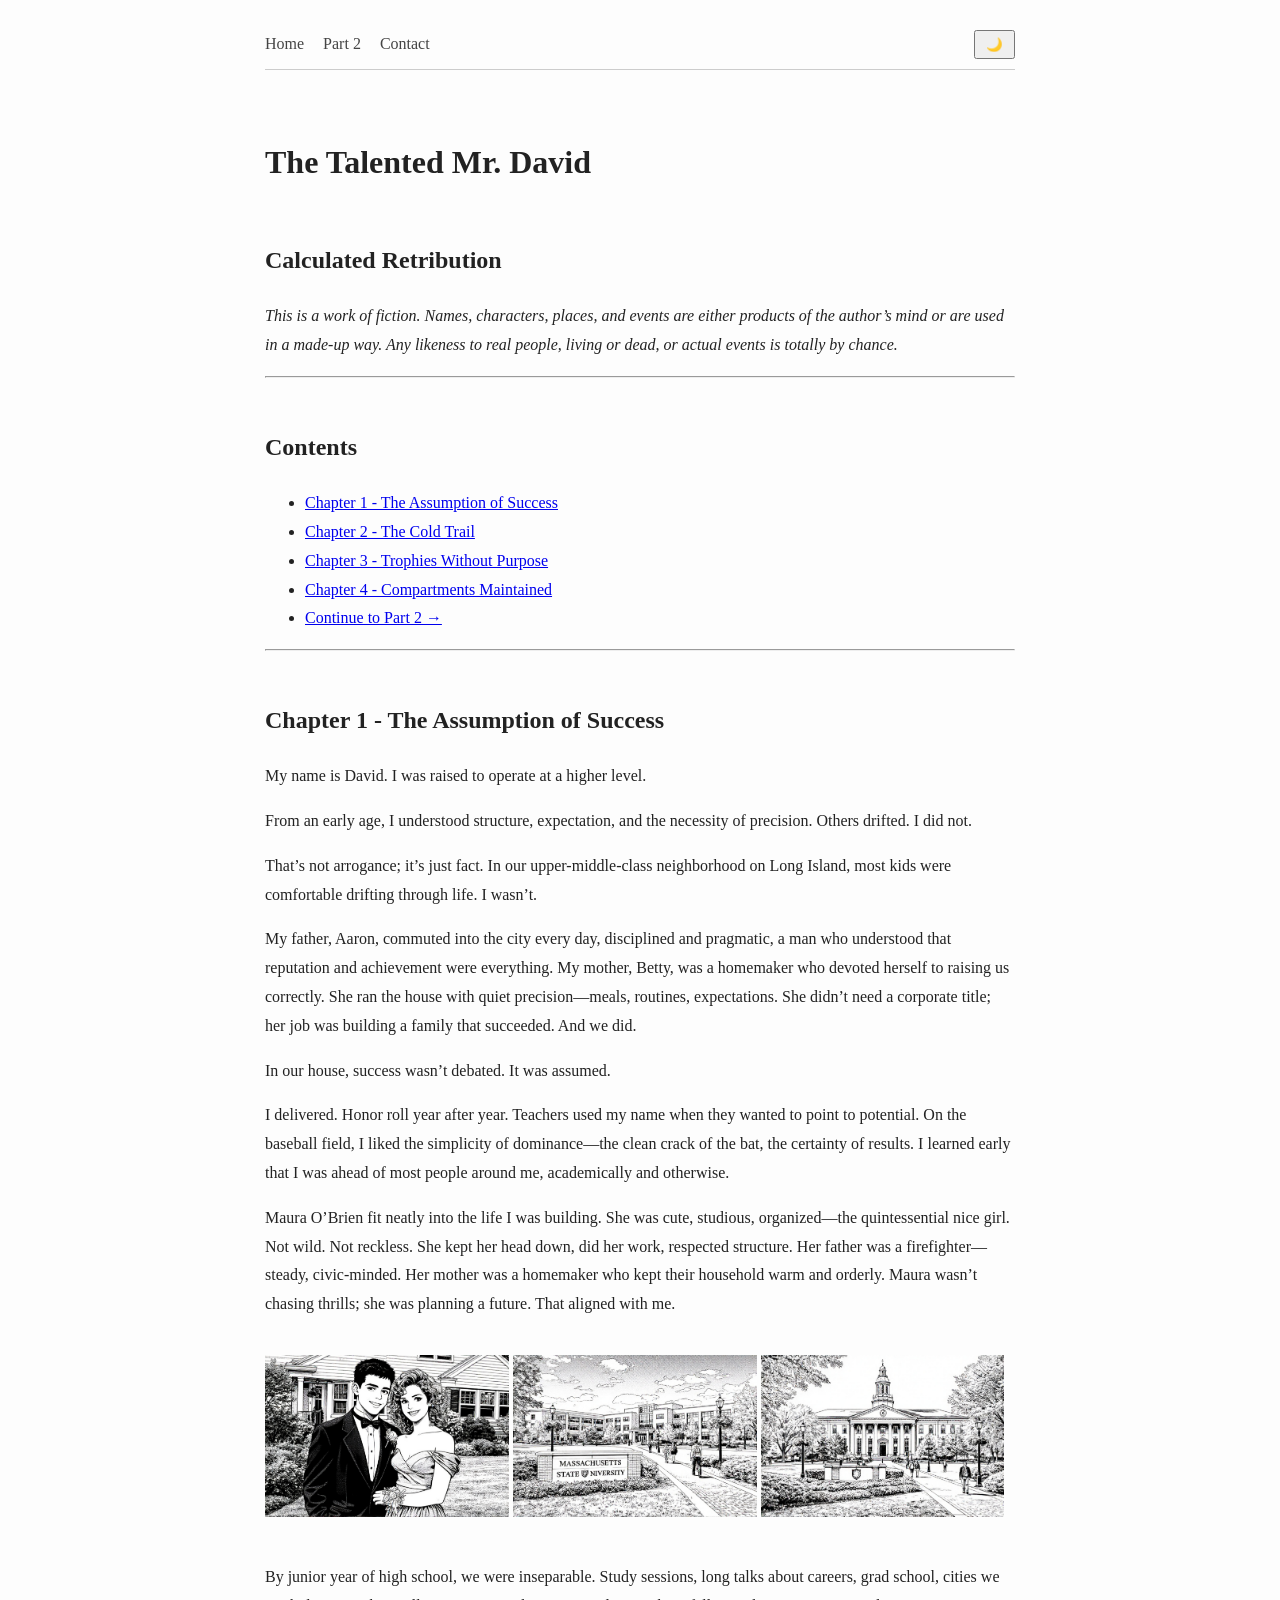
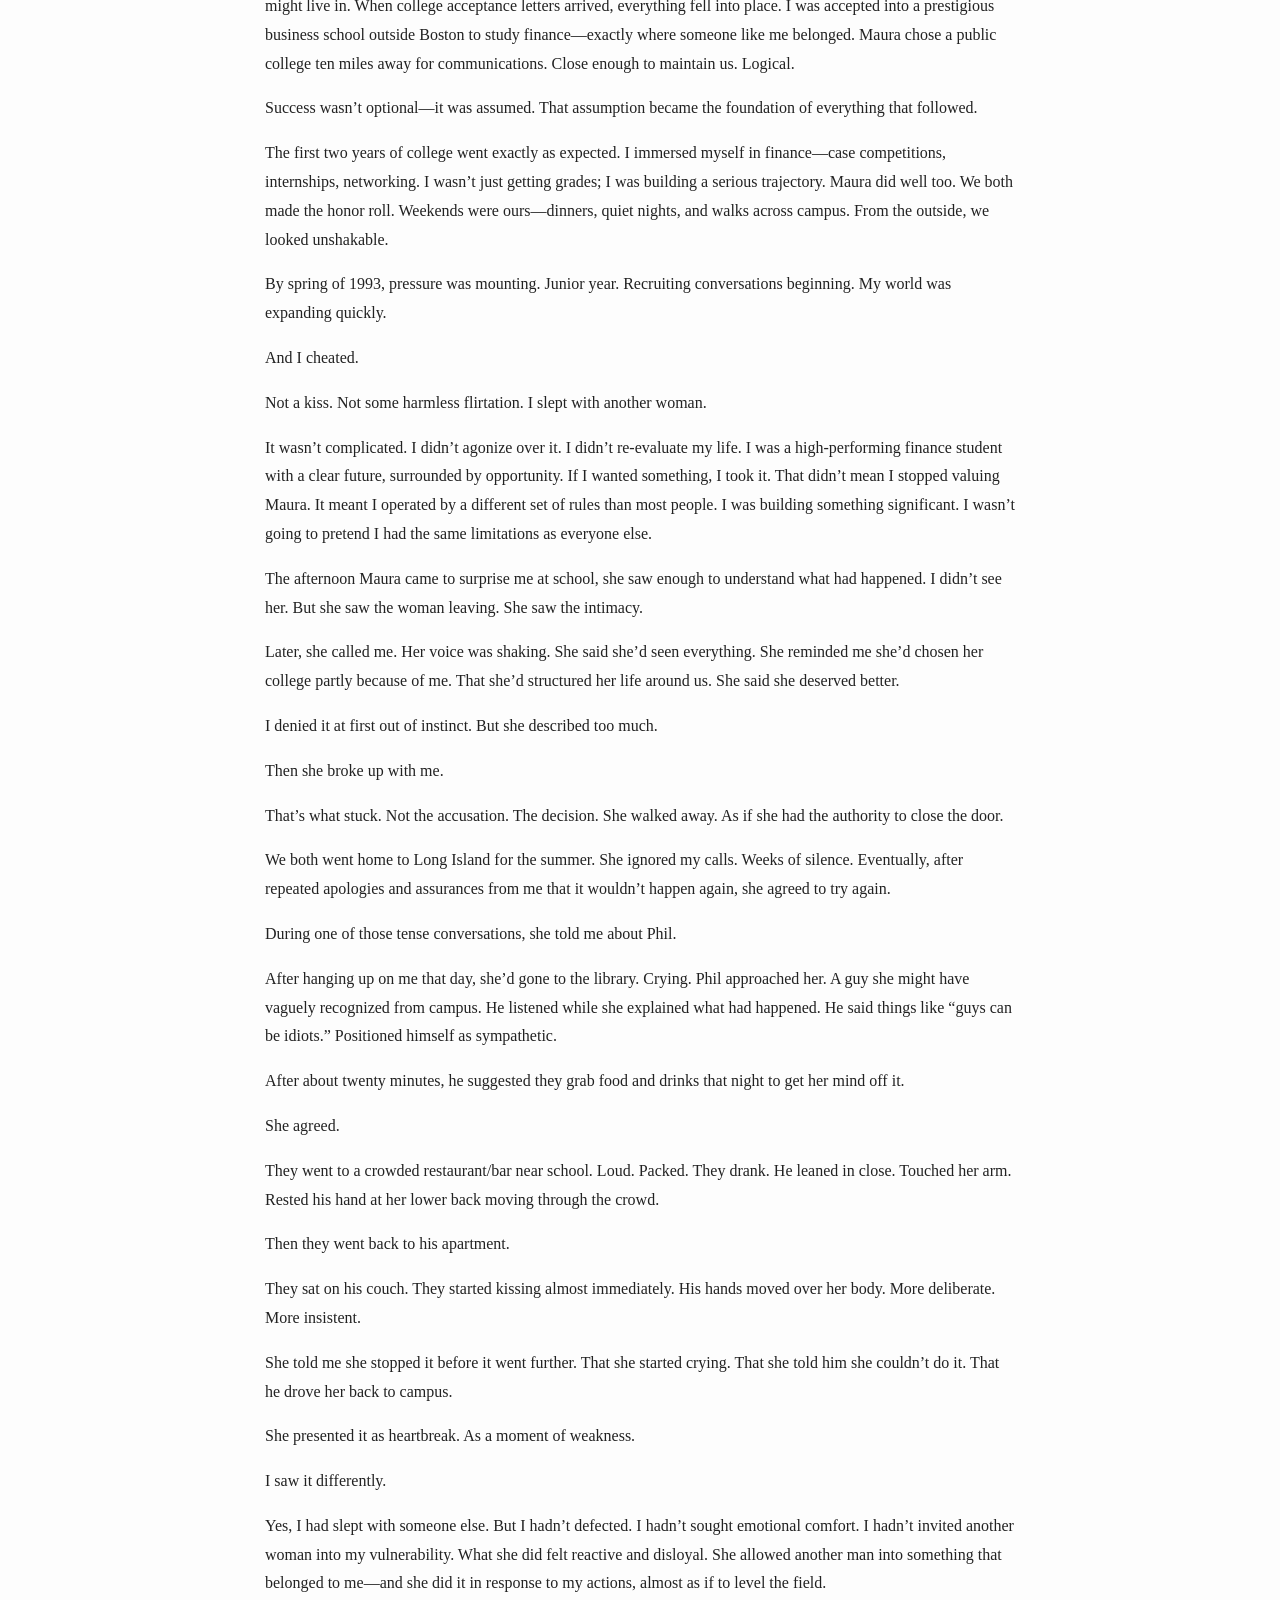
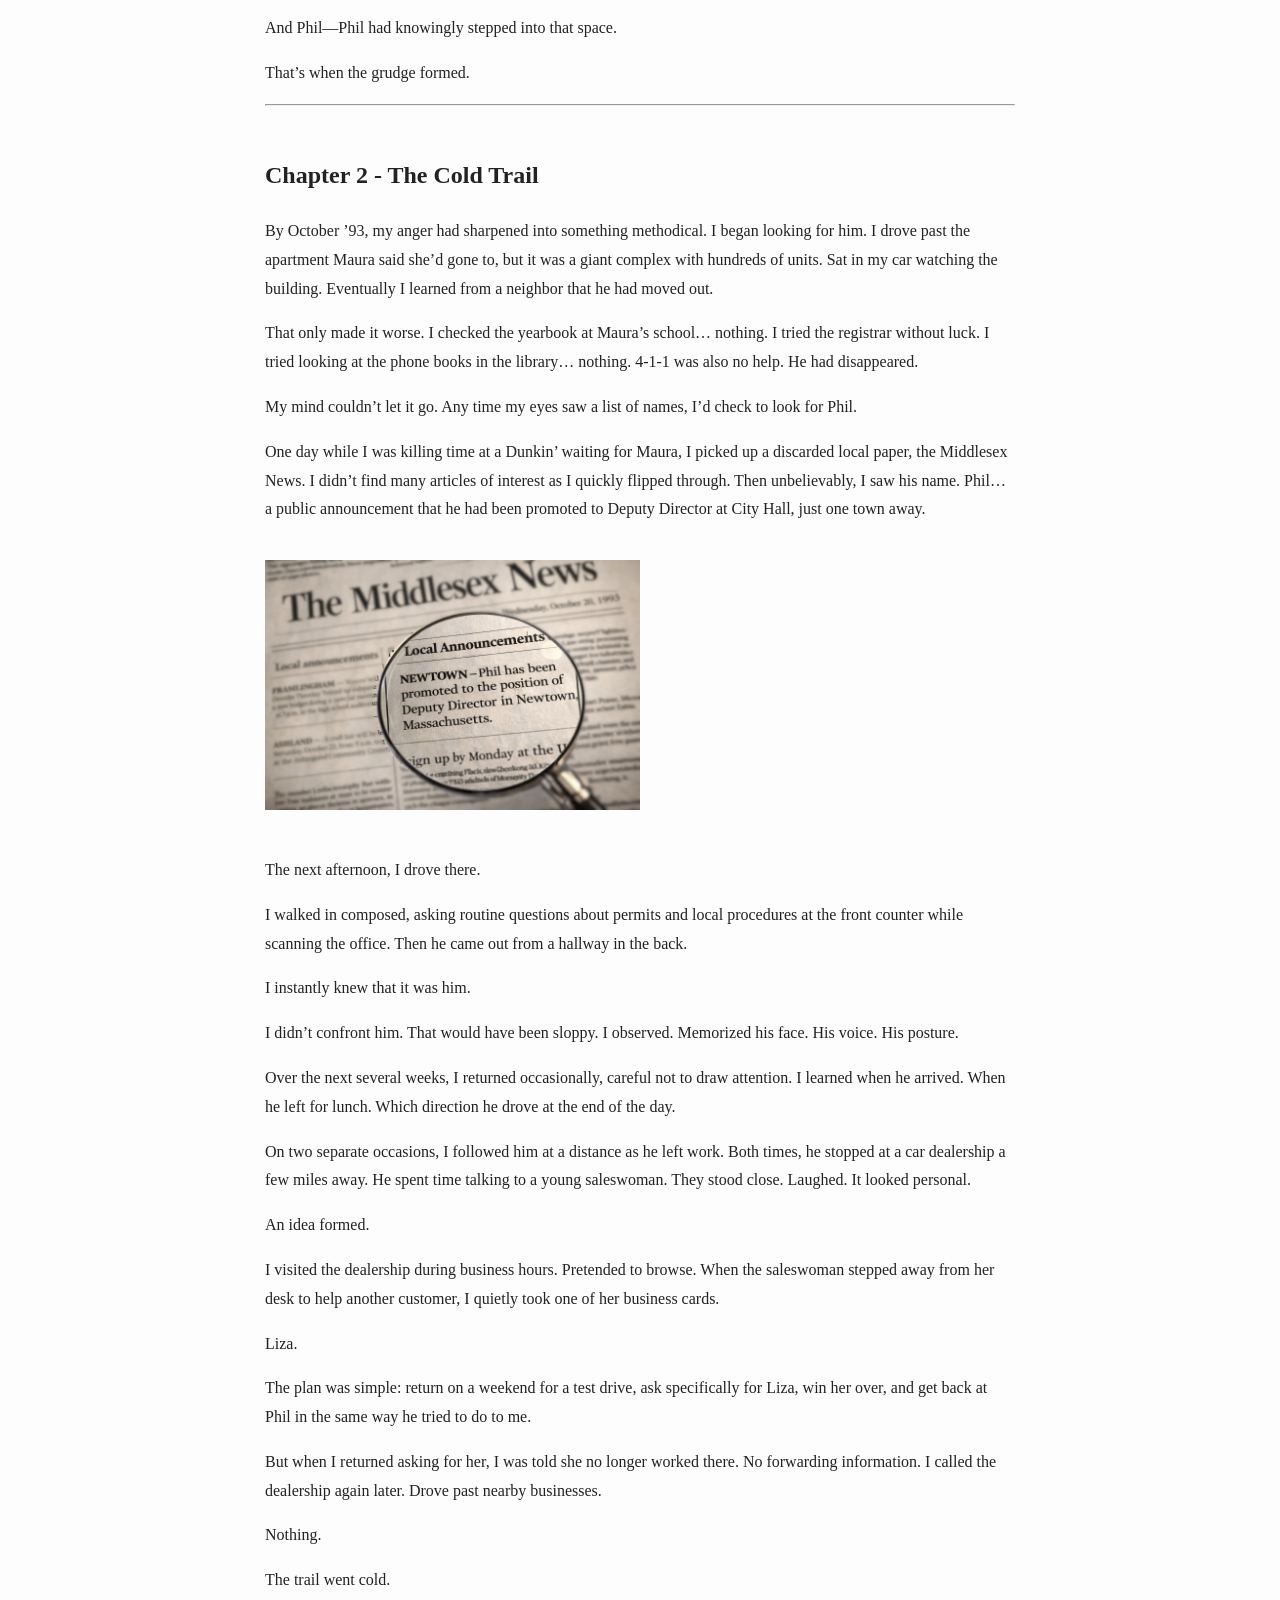
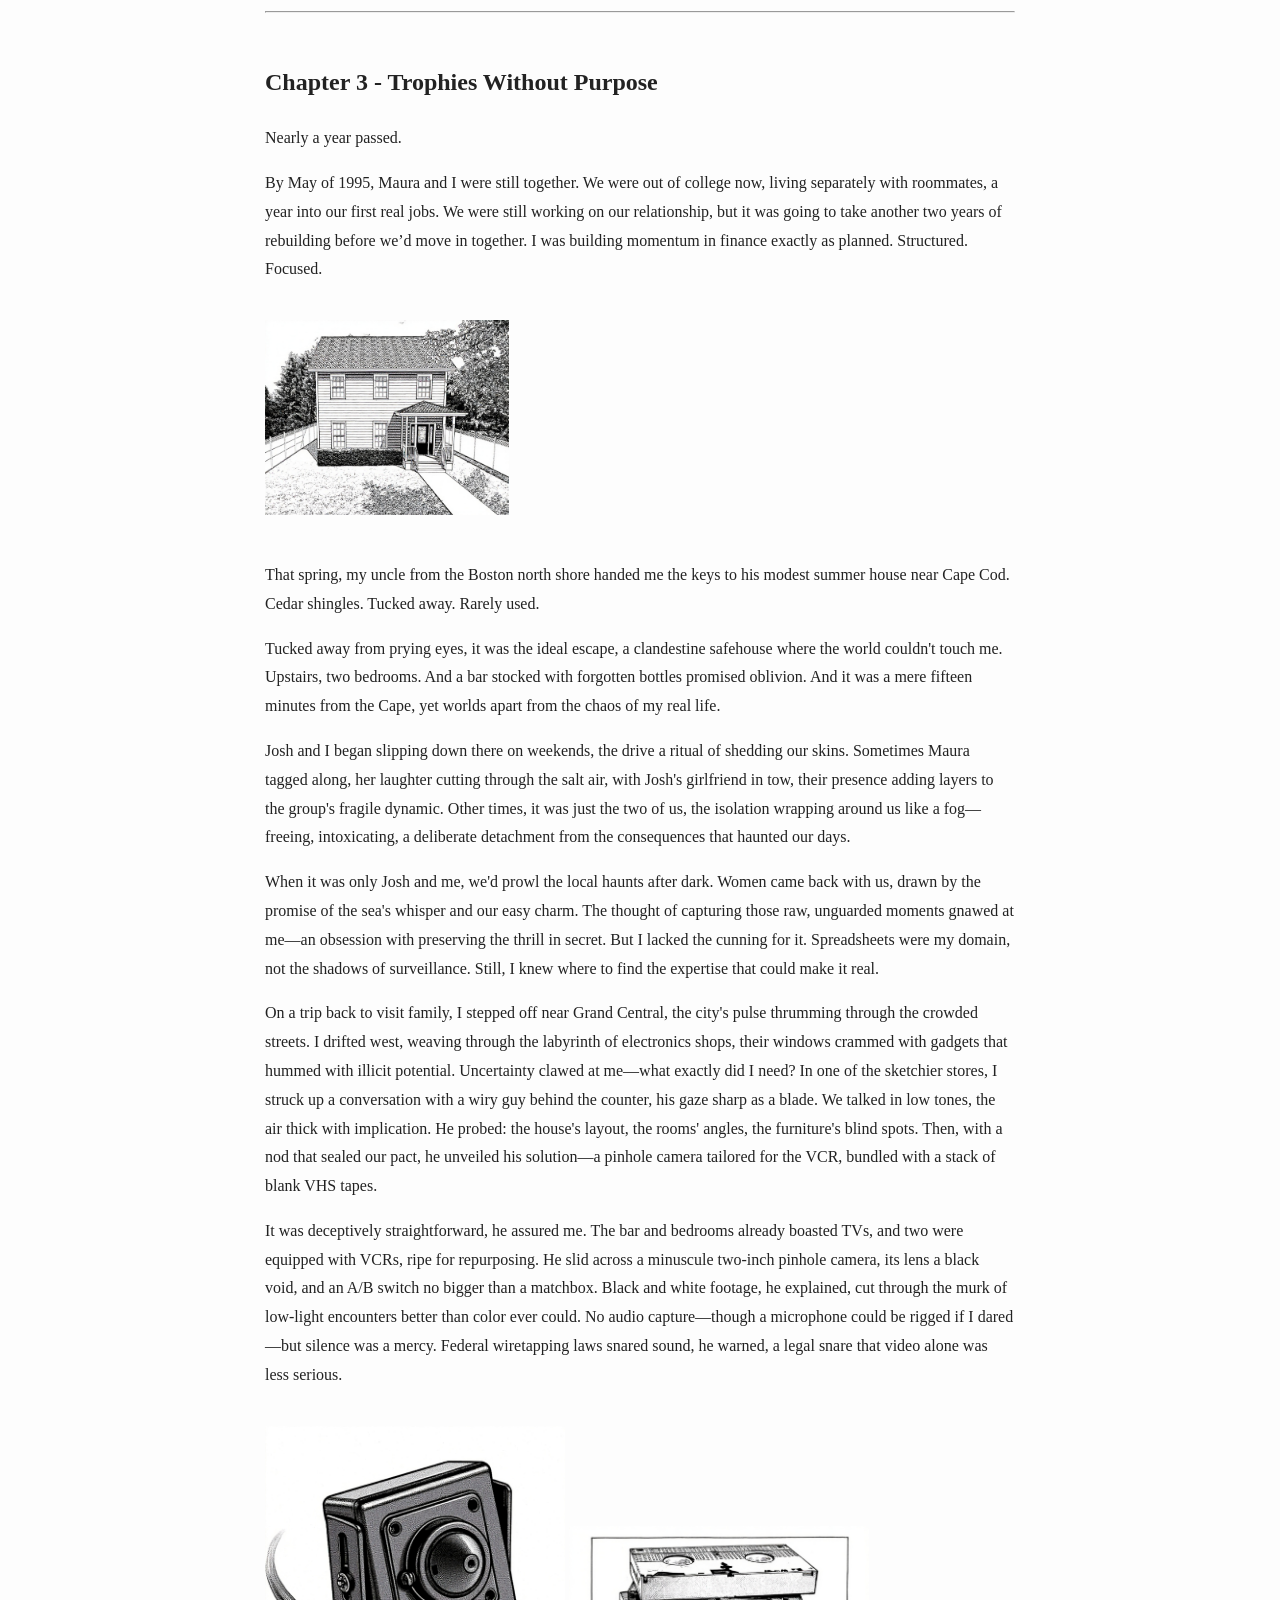
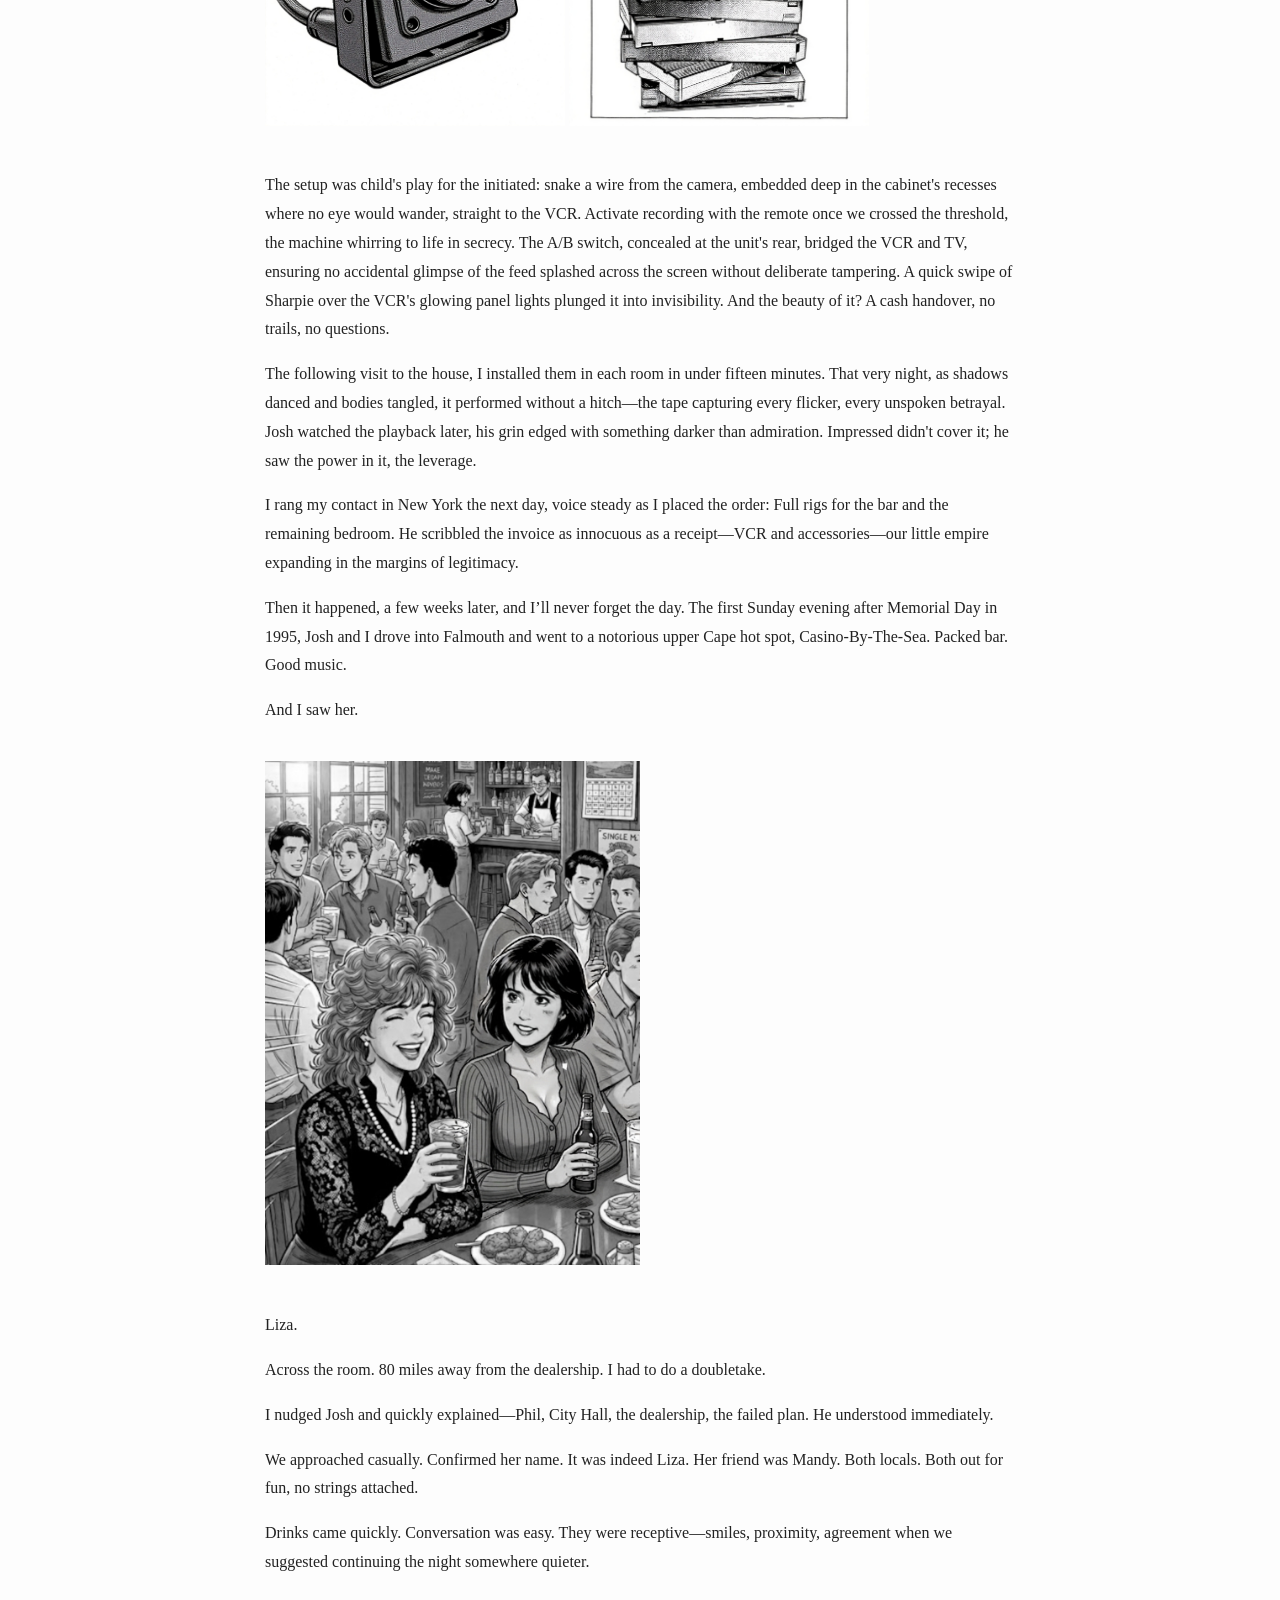
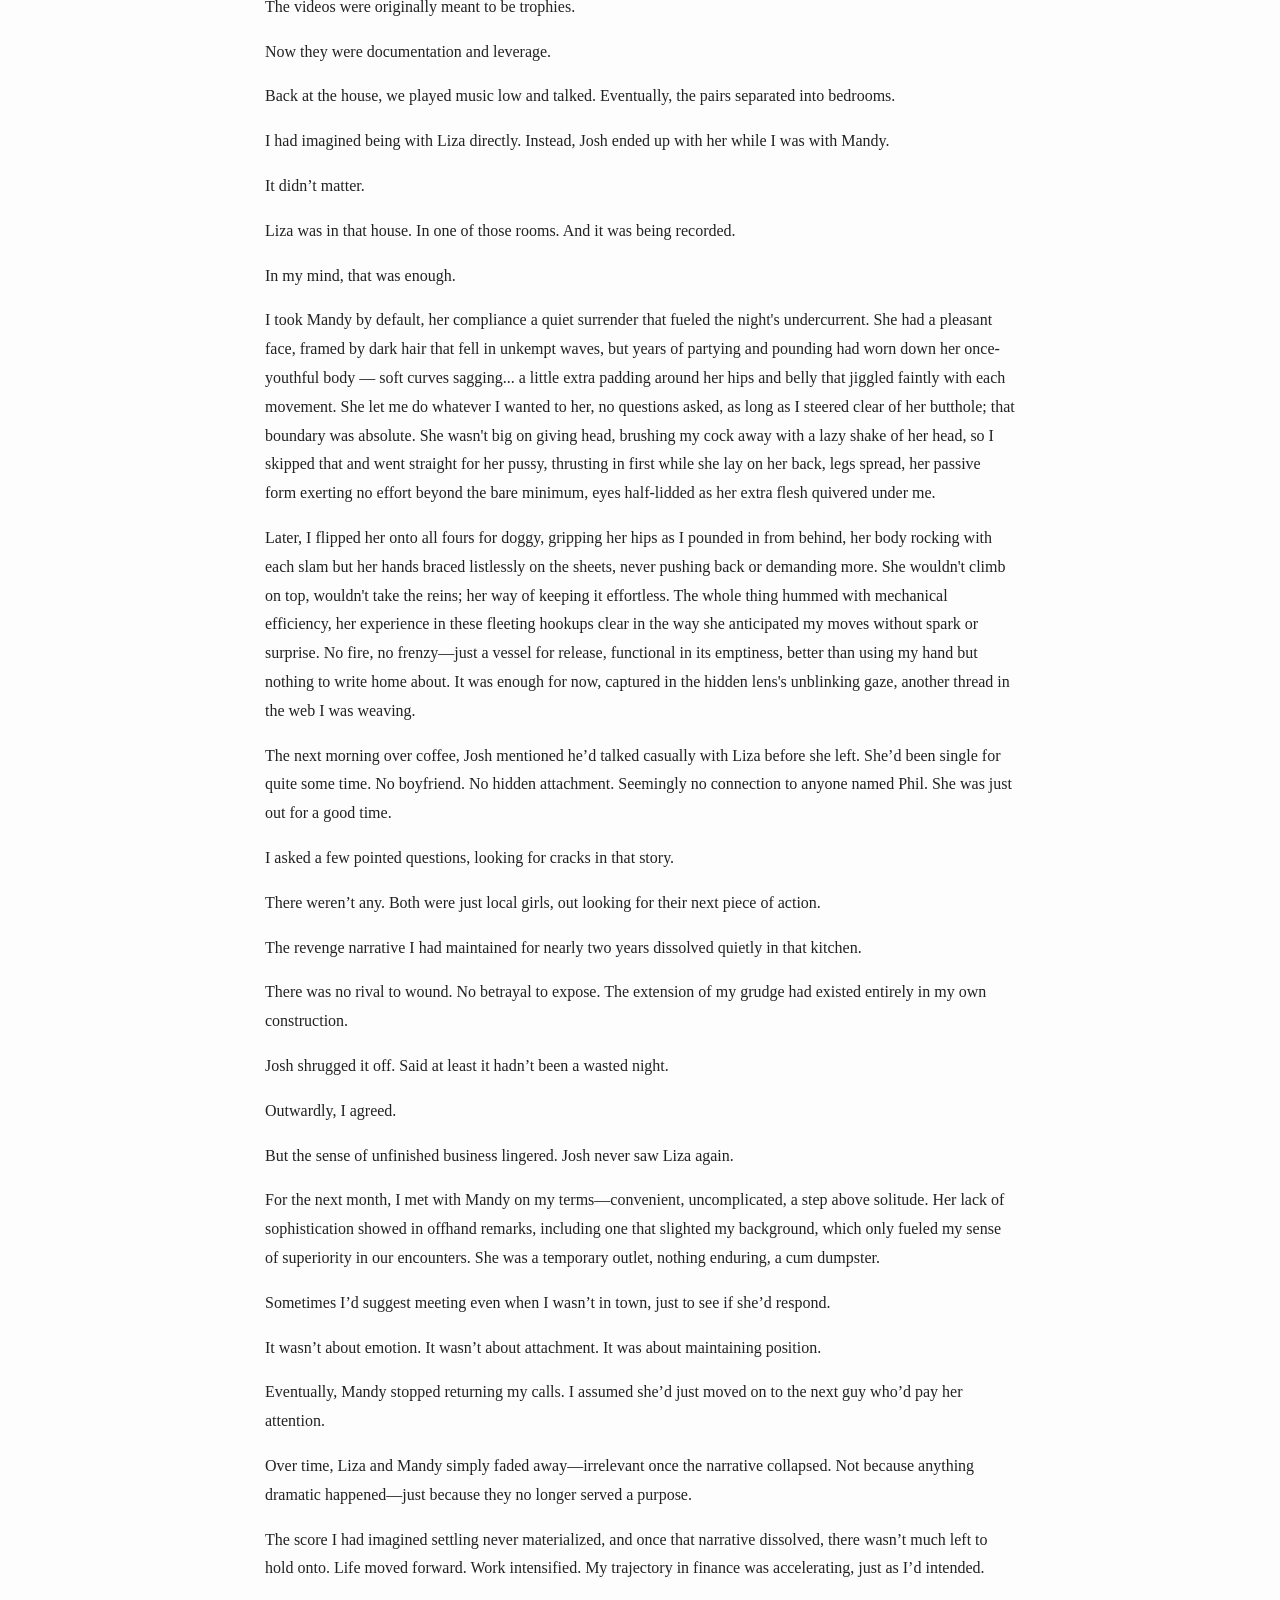
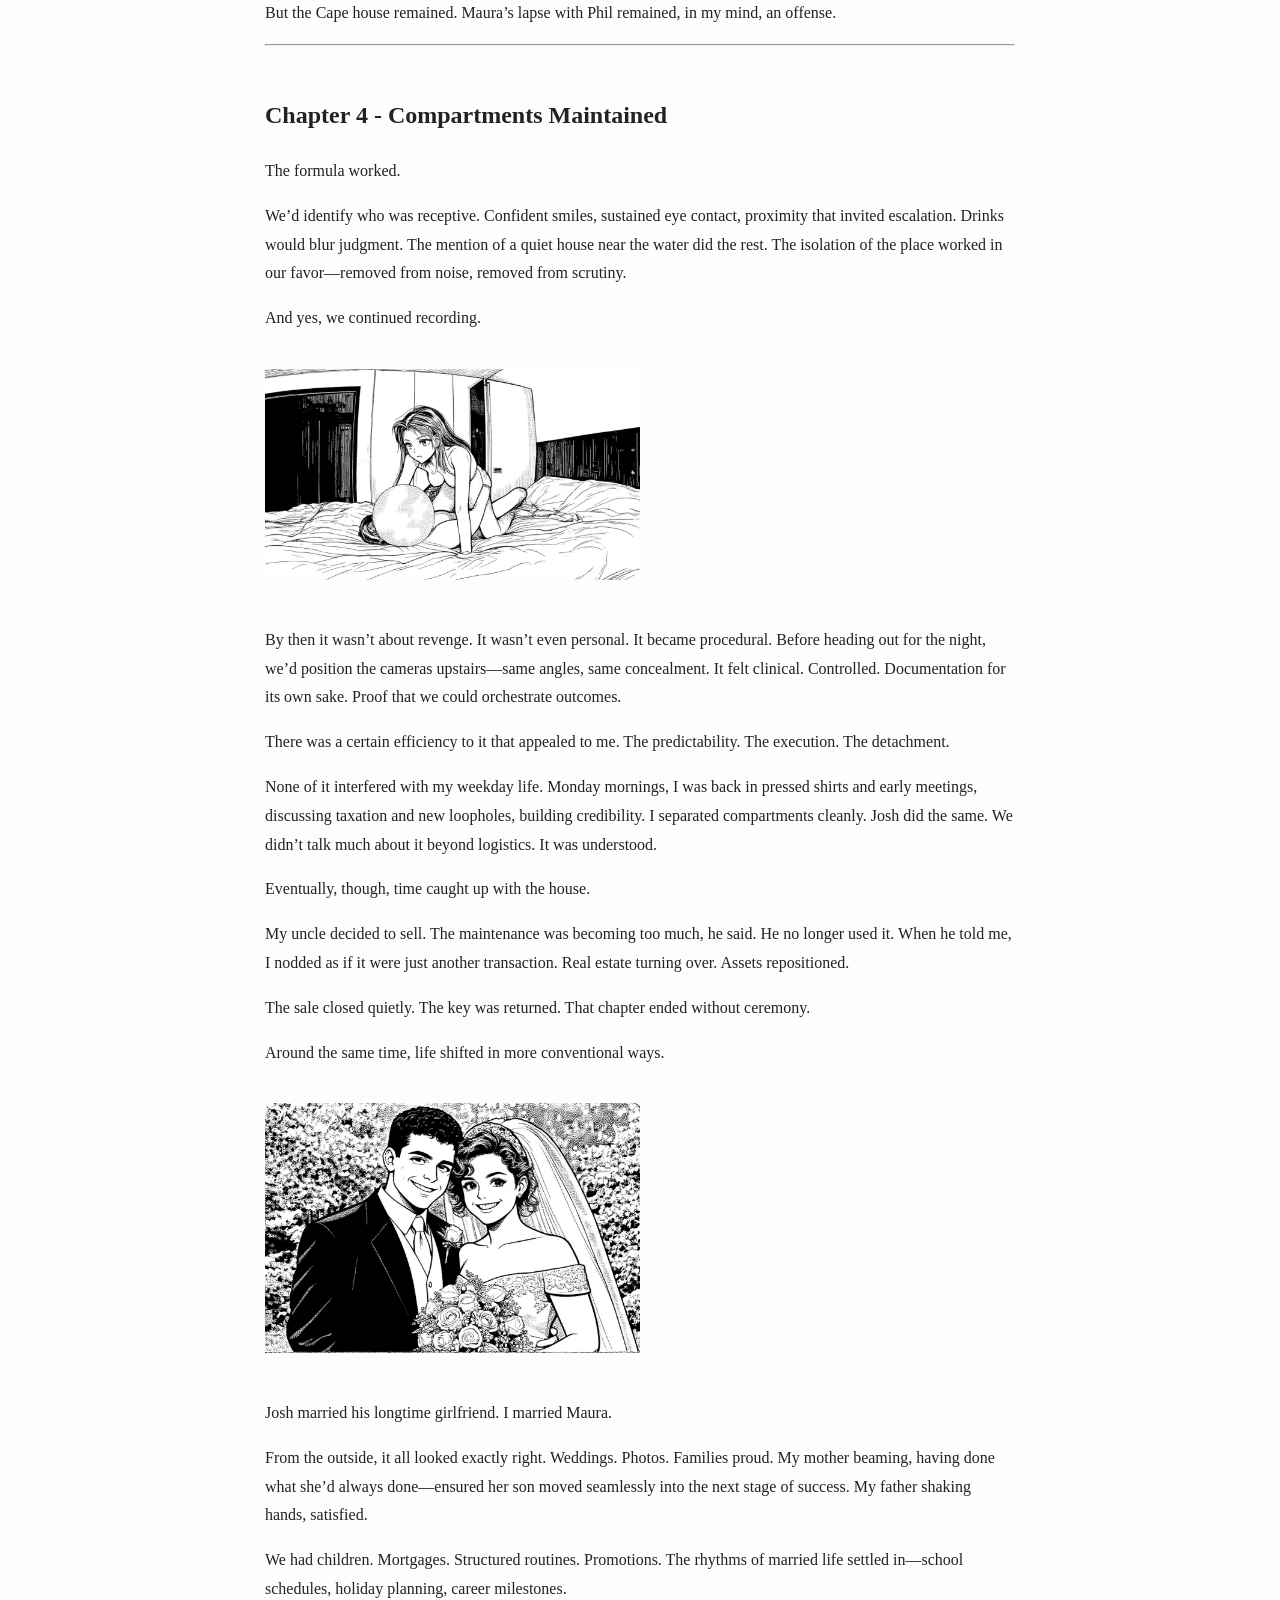
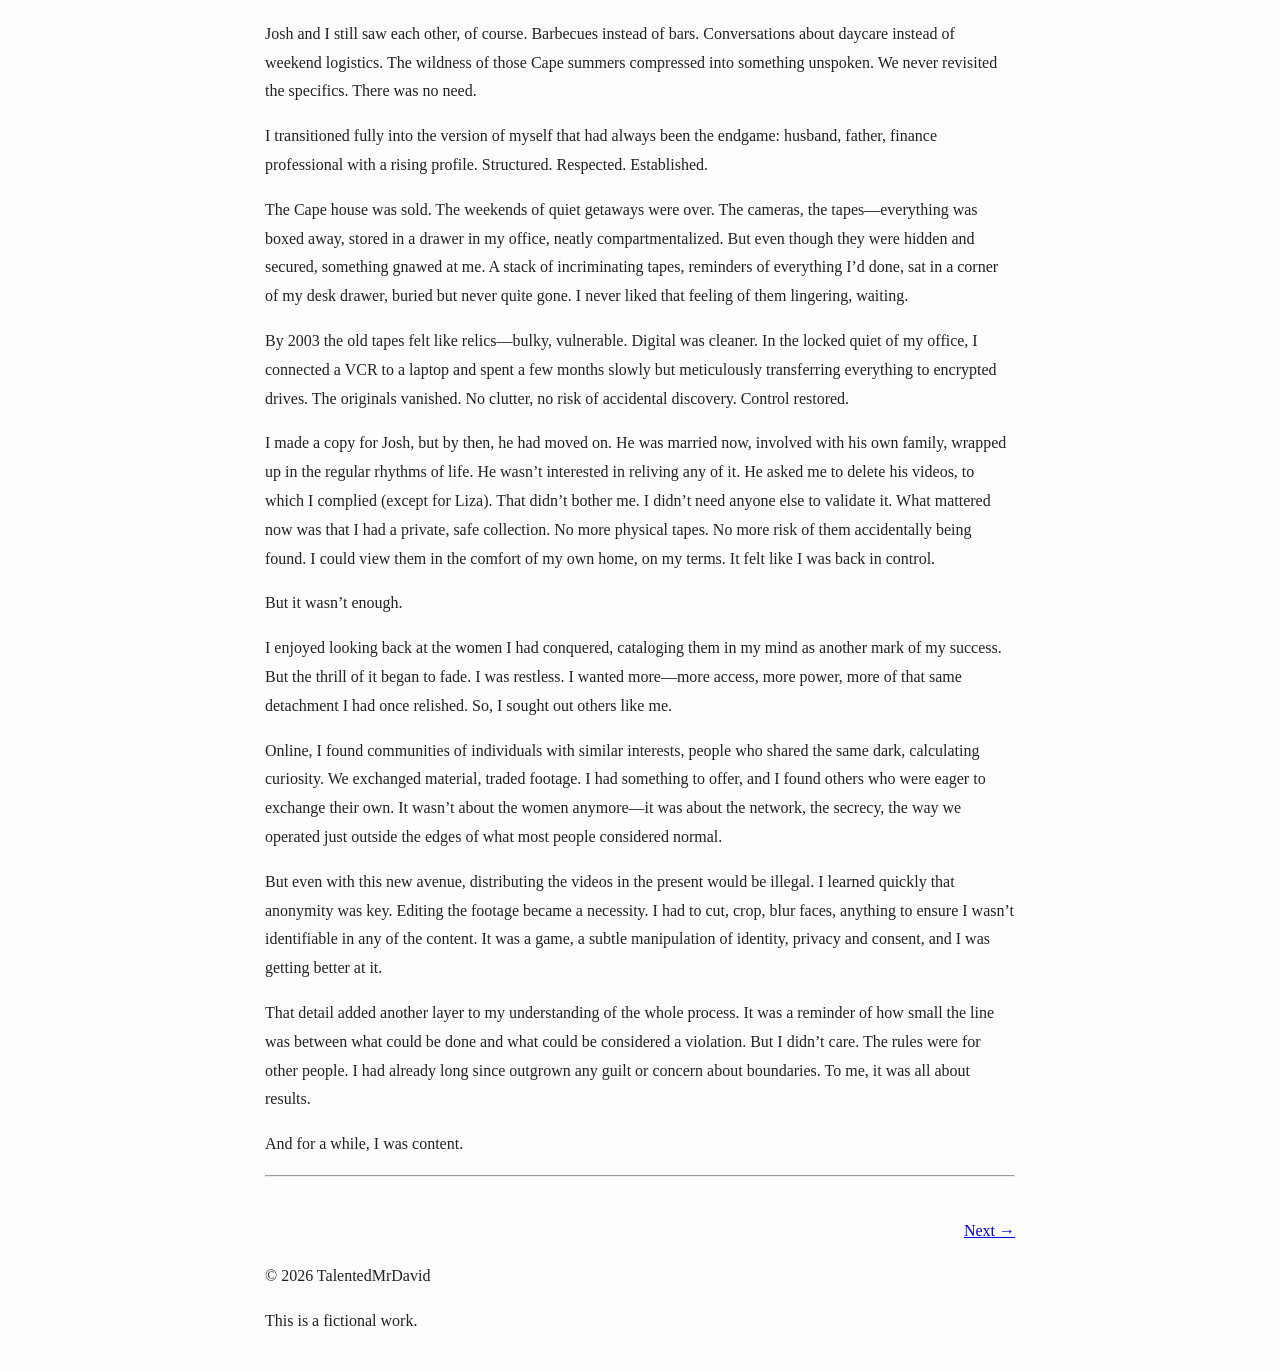
==== index.html @ cbe3f795 "Update index.html" ====
<!DOCTYPE html>
<html lang="en">
<head>
<meta charset="UTF-8">
<title>The Talented Mr. David - Calculated Retribution | Fictional Story</title>
<meta name="viewport" content="width=device-width, initial-scale=1">

<link rel="stylesheet" href="style.css">
<meta name="description" content="Read The Talented Mr. David, a dark fictional story of ambition, control, and calculated decisions. Explore chapters of this psychological narrative.">
<meta name="robots" content="index, follow">
</head>

<body>

<div id="progress" class="progress"></div>

<nav>
  <a href="index.html">Home</a>
  <a href="page2.html">Part 2</a>
  <a href="mailto:awrdirector@proton.me">Contact</a>
  <button onclick="toggleDark()">🌙</button>
</nav>

<h1>The Talented Mr. David</h1>
<h2>Calculated Retribution</h2>

<p><em>This is a work of fiction. Names, characters, places, and events are either products of the author’s mind or are used in a made-up way. Any likeness to real people, living or dead, or actual events is totally by chance.</em></p>

<hr>

<h2>Contents</h2>
<ul>
  <li><a href="#chap1">Chapter 1 - The Assumption of Success</a></li>
  <li><a href="#chap2">Chapter 2 - The Cold Trail</a></li>
  <li><a href="#chap3">Chapter 3 - Trophies Without Purpose</a></li>
  <li><a href="#chap4">Chapter 4 - Compartments Maintained</a></li>
  <li><a href="page2.html#chap5">Continue to Part 2 →</a></li>
</ul>

<hr>

<h2 id="chap1">Chapter 1 - The Assumption of Success</h2>

<p>My name is David. I was raised to operate at a higher level.</p>
<p>From an early age, I understood structure, expectation, and the necessity of precision. Others drifted. I did not.</p>
<p>That’s not arrogance; it’s just fact. In our upper-middle-class neighborhood on Long Island, most kids were comfortable drifting through life. I wasn’t.</p>
<p>My father, Aaron, commuted into the city every day, disciplined and pragmatic, a man who understood that reputation and achievement were everything. My mother, Betty, was a homemaker who devoted herself to raising us correctly. She ran the house with quiet precision—meals, routines, expectations. She didn’t need a corporate title; her job was building a family that succeeded. And we did.</p>
<p>In our house, success wasn’t debated. It was assumed.</p>
<p>I delivered. Honor roll year after year. Teachers used my name when they wanted to point to potential. On the baseball field, I liked the simplicity of dominance—the clean crack of the bat, the certainty of results. I learned early that I was ahead of most people around me, academically and otherwise.</p>
<p>Maura O’Brien fit neatly into the life I was building. She was cute, studious, organized—the quintessential nice girl. Not wild. Not reckless. She kept her head down, did her work, respected structure. Her father was a firefighter—steady, civic-minded. Her mother was a homemaker who kept their household warm and orderly. Maura wasn’t chasing thrills; she was planning a future. That aligned with me.</p>
  <img src="images/david-young.jpg" alt="Young David" style="width:32.5%; margin:20px 0;">
  <img src="images/school1.jpg" alt="School 1" style="width:32.5%; margin:20px 0;">
  <img src="images/school2.jpg" alt="School 2" style="width:32.5%; margin:20px 0;">
<p>By junior year of high school, we were inseparable. Study sessions, long talks about careers, grad school, cities we might live in. When college acceptance letters arrived, everything fell into place. I was accepted into a prestigious business school outside Boston to study finance—exactly where someone like me belonged. Maura chose a public college ten miles away for communications. Close enough to maintain us. Logical.</p>
<p>Success wasn’t optional—it was assumed. That assumption became the foundation of everything that followed.</p>
<p>The first two years of college went exactly as expected. I immersed myself in finance—case competitions, internships, networking. I wasn’t just getting grades; I was building a serious trajectory. Maura did well too. We both made the honor roll. Weekends were ours—dinners, quiet nights, and walks across campus. From the outside, we looked unshakable.</p>
<p>By spring of 1993, pressure was mounting. Junior year. Recruiting conversations beginning. My world was expanding quickly.</p>
<p>And I cheated.</p>
<p>Not a kiss. Not some harmless flirtation. I slept with another woman.</p>
<p>It wasn’t complicated. I didn’t agonize over it. I didn’t re-evaluate my life. I was a high-performing finance student with a clear future, surrounded by opportunity. If I wanted something, I took it. That didn’t mean I stopped valuing Maura. It meant I operated by a different set of rules than most people. I was building something significant. I wasn’t going to pretend I had the same limitations as everyone else.</p>
<p>The afternoon Maura came to surprise me at school, she saw enough to understand what had happened. I didn’t see her. But she saw the woman leaving. She saw the intimacy.</p>
<p>Later, she called me. Her voice was shaking. She said she’d seen everything. She reminded me she’d chosen her college partly because of me. That she’d structured her life around us. She said she deserved better.</p>
<p>I denied it at first out of instinct. But she described too much.</p>
<p>Then she broke up with me.</p>
<p>That’s what stuck. Not the accusation. The decision. She walked away. As if she had the authority to close the door.</p>
<p>We both went home to Long Island for the summer. She ignored my calls. Weeks of silence. Eventually, after repeated apologies and assurances from me that it wouldn’t happen again, she agreed to try again.</p>
<p>During one of those tense conversations, she told me about Phil.</p>
<p>After hanging up on me that day, she’d gone to the library. Crying. Phil approached her. A guy she might have vaguely recognized from campus. He listened while she explained what had happened. He said things like “guys can be idiots.” Positioned himself as sympathetic.</p>
<p>After about twenty minutes, he suggested they grab food and drinks that night to get her mind off it.</p>
<p>She agreed.</p>
<p>They went to a crowded restaurant/bar near school. Loud. Packed. They drank. He leaned in close. Touched her arm. Rested his hand at her lower back moving through the crowd.</p>
<p>Then they went back to his apartment.</p>
<p>They sat on his couch. They started kissing almost immediately. His hands moved over her body. More deliberate. More insistent.</p>
<p>She told me she stopped it before it went further. That she started crying. That she told him she couldn’t do it. That he drove her back to campus.</p>
<p>She presented it as heartbreak. As a moment of weakness.</p>
<p>I saw it differently.</p>
<p>Yes, I had slept with someone else. But I hadn’t defected. I hadn’t sought emotional comfort. I hadn’t invited another woman into my vulnerability. What she did felt reactive and disloyal. She allowed another man into something that belonged to me—and she did it in response to my actions, almost as if to level the field.</p>
<p>And Phil—Phil had knowingly stepped into that space.</p>
<p>That’s when the grudge formed. </p>

<hr>

<h2 id="chap2">Chapter 2 - The Cold Trail</h2>

<p>By October ’93, my anger had sharpened into something methodical. I began looking for him. I drove past the apartment Maura said she’d gone to, but it was a giant complex with hundreds of units. Sat in my car watching the building. Eventually I learned from a neighbor that he had moved out.</p>
<p>That only made it worse. I checked the yearbook at Maura’s school… nothing. I tried the registrar without luck. I tried looking at the phone books in the library… nothing. 4-1-1 was also no help. He had disappeared.</p>
<p>My mind couldn’t let it go. Any time my eyes saw a list of names, I’d check to look for Phil.</p>
<p>One day while I was killing time at a Dunkin’ waiting for Maura, I picked up a discarded local paper, the Middlesex News. I didn’t find many articles of interest as I quickly flipped through. Then unbelievably, I saw his name. Phil… a public announcement that he had been promoted to Deputy Director at City Hall, just one town away.</p>
  
  <img src="images/mnews.jpg" alt="Middlesex News" style="width:50%; margin:20px 0;">

<p>The next afternoon, I drove there.</p>
<p>I walked in composed, asking routine questions about permits and local procedures at the front counter while scanning the office. Then he came out from a hallway in the back.</p>
<p>I instantly knew that it was him.</p>
<p>I didn’t confront him. That would have been sloppy. I observed. Memorized his face. His voice. His posture.</p>
<p>Over the next several weeks, I returned occasionally, careful not to draw attention. I learned when he arrived. When he left for lunch. Which direction he drove at the end of the day.</p>
<p>On two separate occasions, I followed him at a distance as he left work. Both times, he stopped at a car dealership a few miles away. He spent time talking to a young saleswoman. They stood close. Laughed. It looked personal.</p>
<p>An idea formed.</p>
<p>I visited the dealership during business hours. Pretended to browse. When the saleswoman stepped away from her desk to help another customer, I quietly took one of her business cards.</p>
<p>Liza.</p>
<p>The plan was simple: return on a weekend for a test drive, ask specifically for Liza, win her over, and get back at Phil in the same way he tried to do to me.</p>
<p>But when I returned asking for her, I was told she no longer worked there. No forwarding information. I called the dealership again later. Drove past nearby businesses.</p>
<p>Nothing.</p>
<p>The trail went cold.</p>
 
<hr>
<h2 id="chap3">Chapter 3 - Trophies Without Purpose</h2>

<p>Nearly a year passed.</p>
<p>By May of 1995, Maura and I were still together. We were out of college now, living separately with roommates, a year into our first real jobs. We were still working on our relationship, but it was going to take another two years of rebuilding before we’d move in together. I was building momentum in finance exactly as planned. Structured. Focused.  </p>
<img src="images/house1.jpg" alt="Plymouth summer house" style="width:32.5%; margin:20px 0;">

<p>That spring, my uncle from the Boston north shore handed me the keys to his modest summer house near Cape Cod. Cedar shingles. Tucked away. Rarely used.</p>
<p>Tucked away from prying eyes, it was the ideal escape, a clandestine safehouse where the world couldn't touch me. Upstairs, two bedrooms. And a bar stocked with forgotten bottles promised oblivion. And it was a mere fifteen minutes from the Cape, yet worlds apart from the chaos of my real life.</p>
<p>Josh and I began slipping down there on weekends, the drive a ritual of shedding our skins. Sometimes Maura tagged along, her laughter cutting through the salt air, with Josh's girlfriend in tow, their presence adding layers to the group's fragile dynamic. Other times, it was just the two of us, the isolation wrapping around us like a fog—freeing, intoxicating, a deliberate detachment from the consequences that haunted our days.</p>
<p>When it was only Josh and me, we'd prowl the local haunts after dark. Women came back with us, drawn by the promise of the sea's whisper and our easy charm. The thought of capturing those raw, unguarded moments gnawed at me—an obsession with preserving the thrill in secret. But I lacked the cunning for it. Spreadsheets were my domain, not the shadows of surveillance. Still, I knew where to find the expertise that could make it real.</p>
<p>On a trip back to visit family, I stepped off near Grand Central, the city's pulse thrumming through the crowded streets. I drifted west, weaving through the labyrinth of electronics shops, their windows crammed with gadgets that hummed with illicit potential. Uncertainty clawed at me—what exactly did I need? In one of the sketchier stores, I struck up a conversation with a wiry guy behind the counter, his gaze sharp as a blade. We talked in low tones, the air thick with implication. He probed: the house's layout, the rooms' angles, the furniture's blind spots. Then, with a nod that sealed our pact, he unveiled his solution—a pinhole camera tailored for the VCR, bundled with a stack of blank VHS tapes.</p>
<p>It was deceptively straightforward, he assured me. The bar and bedrooms already boasted TVs, and two were equipped with VCRs, ripe for repurposing. He slid across a minuscule two-inch pinhole camera, its lens a black void, and an A/B switch no bigger than a matchbox. Black and white footage, he explained, cut through the murk of low-light encounters better than color ever could. No audio capture—though a microphone could be rigged if I dared—but silence was a mercy. Federal wiretapping laws snared sound, he warned, a legal snare that video alone was less serious.</p>

<img src="images/pinhole1.jpg" alt="Plymouth summer house" style="width:40%; margin:20px 0;">
<img src="images/tapes1.jpg" alt="Plymouth summer house" style="width:40%; margin:20px 0;">
<p>The setup was child's play for the initiated: snake a wire from the camera, embedded deep in the cabinet's recesses where no eye would wander, straight to the VCR. Activate recording with the remote once we crossed the threshold, the machine whirring to life in secrecy. The A/B switch, concealed at the unit's rear, bridged the VCR and TV, ensuring no accidental glimpse of the feed splashed across the screen without deliberate tampering. A quick swipe of Sharpie over the VCR's glowing panel lights plunged it into invisibility. And the beauty of it? A cash handover, no trails, no questions.</p>
<p>The following visit to the house, I installed them in each room in under fifteen minutes. That very night, as shadows danced and bodies tangled, it performed without a hitch—the tape capturing every flicker, every unspoken betrayal. Josh watched the playback later, his grin edged with something darker than admiration. Impressed didn't cover it; he saw the power in it, the leverage.</p>
<p>I rang my contact in New York the next day, voice steady as I placed the order: Full rigs for the bar and the remaining bedroom. He scribbled the invoice as innocuous as a receipt—VCR and accessories—our little empire expanding in the margins of legitimacy.</p>

  
<p>Then it happened, a few weeks later, and I’ll never forget the day. The first Sunday evening after Memorial Day in 1995, Josh and I drove into Falmouth and went to a notorious upper Cape hot spot, Casino-By-The-Sea. Packed bar. Good music.</p>
<p>And I saw her.</p>
  <img src="images/casino3.jpg" alt="Liza and Mandy at the bar" style="width:50%; margin:20px 0;">
  
<p>Liza.</p>
<p>Across the room. 80 miles away from the dealership. I had to do a doubletake.</p>
<p>I nudged Josh and quickly explained—Phil, City Hall, the dealership, the failed plan. He understood immediately.</p>
<p>We approached casually. Confirmed her name. It was indeed Liza. Her friend was Mandy. Both locals. Both out for fun, no strings attached.</p>
<p>Drinks came quickly. Conversation was easy. They were receptive—smiles, proximity, agreement when we suggested continuing the night somewhere quieter.</p>
<p>The videos were originally meant to be trophies.</p>
<p>Now they were documentation and leverage.</p>
<p>Back at the house, we played music low and talked. Eventually, the pairs separated into bedrooms.</p>
<p>I had imagined being with Liza directly. Instead, Josh ended up with her while I was with Mandy.</p>
<p>It didn’t matter.</p>
<p>Liza was in that house. In one of those rooms. And it was being recorded.</p>
<p>In my mind, that was enough.</p>

<p>I took Mandy by default, her compliance a quiet surrender that fueled the night's undercurrent. She had a pleasant face, framed by dark hair that fell in unkempt waves, but years of partying and pounding had worn down her once-youthful body — soft curves sagging... a little extra padding around her hips and belly that jiggled faintly with each movement. She let me do whatever I wanted to her, no questions asked, as long as I steered clear of her butthole; that boundary was absolute. She wasn't big on giving head, brushing my cock away with a lazy shake of her head, so I skipped that and went straight for her pussy, thrusting in first while she lay on her back, legs spread, her passive form exerting no effort beyond the bare minimum, eyes half-lidded as her extra flesh quivered under me. </p>
<p>Later, I flipped her onto all fours for doggy, gripping her hips as I pounded in from behind, her body rocking with each slam but her hands braced listlessly on the sheets, never pushing back or demanding more. She wouldn't climb on top, wouldn't take the reins; her way of keeping it effortless. The whole thing hummed with mechanical efficiency, her experience in these fleeting hookups clear in the way she anticipated my moves without spark or surprise. No fire, no frenzy—just a vessel for release, functional in its emptiness, better than using my hand but nothing to write home about. It was enough for now, captured in the hidden lens's unblinking gaze, another thread in the web I was weaving.</p>

<p>The next morning over coffee, Josh mentioned he’d talked casually with Liza before she left. She’d been single for quite some time. No boyfriend. No hidden attachment. Seemingly no connection to anyone named Phil. She was just out for a good time.</p>
<p>I asked a few pointed questions, looking for cracks in that story.</p>
<p>There weren’t any. Both were just local girls, out looking for their next piece of action.</p>
<p>The revenge narrative I had maintained for nearly two years dissolved quietly in that kitchen.</p>
<p>There was no rival to wound. No betrayal to expose. The extension of my grudge had existed entirely in my own construction.</p>
<p>Josh shrugged it off. Said at least it hadn’t been a wasted night.</p>
<p>Outwardly, I agreed.</p>
<p>But the sense of unfinished business lingered. Josh never saw Liza again.</p>
<p>For the next month, I met with Mandy on my terms—convenient, uncomplicated, a step above solitude. Her lack of sophistication showed in offhand remarks, including one that slighted my background, which only fueled my sense of superiority in our encounters. She was a temporary outlet, nothing enduring, a cum dumpster.</p>
<p>Sometimes I’d suggest meeting even when I wasn’t in town, just to see if she’d respond.</p>
<p>It wasn’t about emotion. It wasn’t about attachment. It was about maintaining position.</p>
<p>Eventually, Mandy stopped returning my calls. I assumed she’d just moved on to the next guy who’d pay her attention.</p>
<p>Over time, Liza and Mandy simply faded away—irrelevant once the narrative collapsed. Not because anything dramatic happened—just because they no longer served a purpose.</p>
<p>The score I had imagined settling never materialized, and once that narrative dissolved, there wasn’t much left to hold onto. Life moved forward. Work intensified. My trajectory in finance was accelerating, just as I’d intended.</p>
<p>But the Cape house remained. Maura’s lapse with Phil remained, in my mind, an offense.</p>
  
<hr>

<h2 id="chap4">Chapter 4 - Compartments Maintained</h2>

<p>The formula worked.</p>
<p>We’d identify who was receptive. Confident smiles, sustained eye contact, proximity that invited escalation. Drinks would blur judgment. The mention of a quiet house near the water did the rest. The isolation of the place worked in our favor—removed from noise, removed from scrutiny.</p>
<p>And yes, we continued recording.</p>
  <img src="images/hump1.jpg" alt="Random recording" style="width:50%; margin:20px 0;">
  
<p>By then it wasn’t about revenge. It wasn’t even personal. It became procedural. Before heading out for the night, we’d position the cameras upstairs—same angles, same concealment. It felt clinical. Controlled. Documentation for its own sake. Proof that we could orchestrate outcomes.</p>
<p>There was a certain efficiency to it that appealed to me. The predictability. The execution. The detachment.</p>
<p>None of it interfered with my weekday life. Monday mornings, I was back in pressed shirts and early meetings, discussing taxation and new loopholes, building credibility. I separated compartments cleanly. Josh did the same. We didn’t talk much about it beyond logistics. It was understood.</p>
<p>Eventually, though, time caught up with the house.</p>
<p>My uncle decided to sell. The maintenance was becoming too much, he said. He no longer used it. When he told me, I nodded as if it were just another transaction. Real estate turning over. Assets repositioned.</p>
<p>The sale closed quietly. The key was returned. That chapter ended without ceremony.</p>
<p>Around the same time, life shifted in more conventional ways.</p>
  <img src="images/wedding.jpg" alt="Wedding" style="width:50%; margin:20px 0;">
    
<p>Josh married his longtime girlfriend. I married Maura.</p>
<p>From the outside, it all looked exactly right. Weddings. Photos. Families proud. My mother beaming, having done what she’d always done—ensured her son moved seamlessly into the next stage of success. My father shaking hands, satisfied.</p>
<p>We had children. Mortgages. Structured routines. Promotions. The rhythms of married life settled in—school schedules, holiday planning, career milestones.</p>
<p>Josh and I still saw each other, of course. Barbecues instead of bars. Conversations about daycare instead of weekend logistics. The wildness of those Cape summers compressed into something unspoken. We never revisited the specifics. There was no need.</p>
<p>I transitioned fully into the version of myself that had always been the endgame: husband, father, finance professional with a rising profile. Structured. Respected. Established.</p>
<p>The Cape house was sold. The weekends of quiet getaways were over. The cameras, the tapes—everything was boxed away, stored in a drawer in my office, neatly compartmentalized. But even though they were hidden and secured, something gnawed at me. A stack of incriminating tapes, reminders of everything I’d done, sat in a corner of my desk drawer, buried but never quite gone. I never liked that feeling of them lingering, waiting.</p>
<p>By 2003 the old tapes felt like relics—bulky, vulnerable. Digital was cleaner. In the locked quiet of my office, I connected a VCR to a laptop and spent a few months slowly but meticulously transferring everything to encrypted drives. The originals vanished. No clutter, no risk of accidental discovery. Control restored.</p>
<p>I made a copy for Josh, but by then, he had moved on. He was married now, involved with his own family, wrapped up in the regular rhythms of life. He wasn’t interested in reliving any of it. He asked me to delete his videos, to which I complied (except for Liza). That didn’t bother me. I didn’t need anyone else to validate it. What mattered now was that I had a private, safe collection. No more physical tapes. No more risk of them accidentally being found. I could view them in the comfort of my own home, on my terms. It felt like I was back in control.</p>
<p>But it wasn’t enough.</p>
<p>I enjoyed looking back at the women I had conquered, cataloging them in my mind as another mark of my success. But the thrill of it began to fade. I was restless. I wanted more—more access, more power, more of that same detachment I had once relished. So, I sought out others like me.</p>
<p>Online, I found communities of individuals with similar interests, people who shared the same dark, calculating curiosity. We exchanged material, traded footage. I had something to offer, and I found others who were eager to exchange their own. It wasn’t about the women anymore—it was about the network, the secrecy, the way we operated just outside the edges of what most people considered normal.</p>
<p>But even with this new avenue, distributing the videos in the present would be illegal. I learned quickly that anonymity was key. Editing the footage became a necessity. I had to cut, crop, blur faces, anything to ensure I wasn’t identifiable in any of the content. It was a game, a subtle manipulation of identity, privacy and consent, and I was getting better at it.</p>
<p>That detail added another layer to my understanding of the whole process. It was a reminder of how small the line was between what could be done and what could be considered a violation. But I didn’t care. The rules were for other people. I had already long since outgrown any guilt or concern about boundaries. To me, it was all about results.</p>
<p>And for a while, I was content.</p>

<hr>

<div class="chapter-nav">
  <span></span>
  <a href="page2.html">Next →</a>
</div>

<script src="script.js"></script>
<footer>
 <p>© 2026 TalentedMrDavid</p>
 <p>This is a fictional work.</p>
</footer>
  
  </body>


</html>
---- style.css ----
:root {
  --bg: #fdfdfd;
  --text: #222;
  --accent: #444;
}

body.dark {
  --bg: #111;
  --text: #eee;
  --accent: #aaa;
}

body {
  font-family: "Georgia", serif;
  background: var(--bg);
  color: var(--text);
  max-width: 750px;
  margin: auto;
  padding: 20px;
  line-height: 1.8;
  transition: 0.3s;
}

h1, h2 {
  margin-top: 2em;
}

nav {
  position: sticky;
  top: 0;
  background: var(--bg);
  padding: 10px 0;
  border-bottom: 1px solid #ccc;
}

nav a {
  margin-right: 15px;
  text-decoration: none;
  color: var(--accent);
}

nav a:hover {
  text-decoration: underline;
}

.progress {
  position: fixed;
  top: 0;
  left: 0;
  height: 4px;
  background: black;
  width: 0%;
}

body.dark .progress {
  background: white;
}

button {
  float: right;
  padding: 5px 10px;
  cursor: pointer;
}

.chapter-nav {
  display: flex;
  justify-content: space-between;
  margin-top: 40px;
}
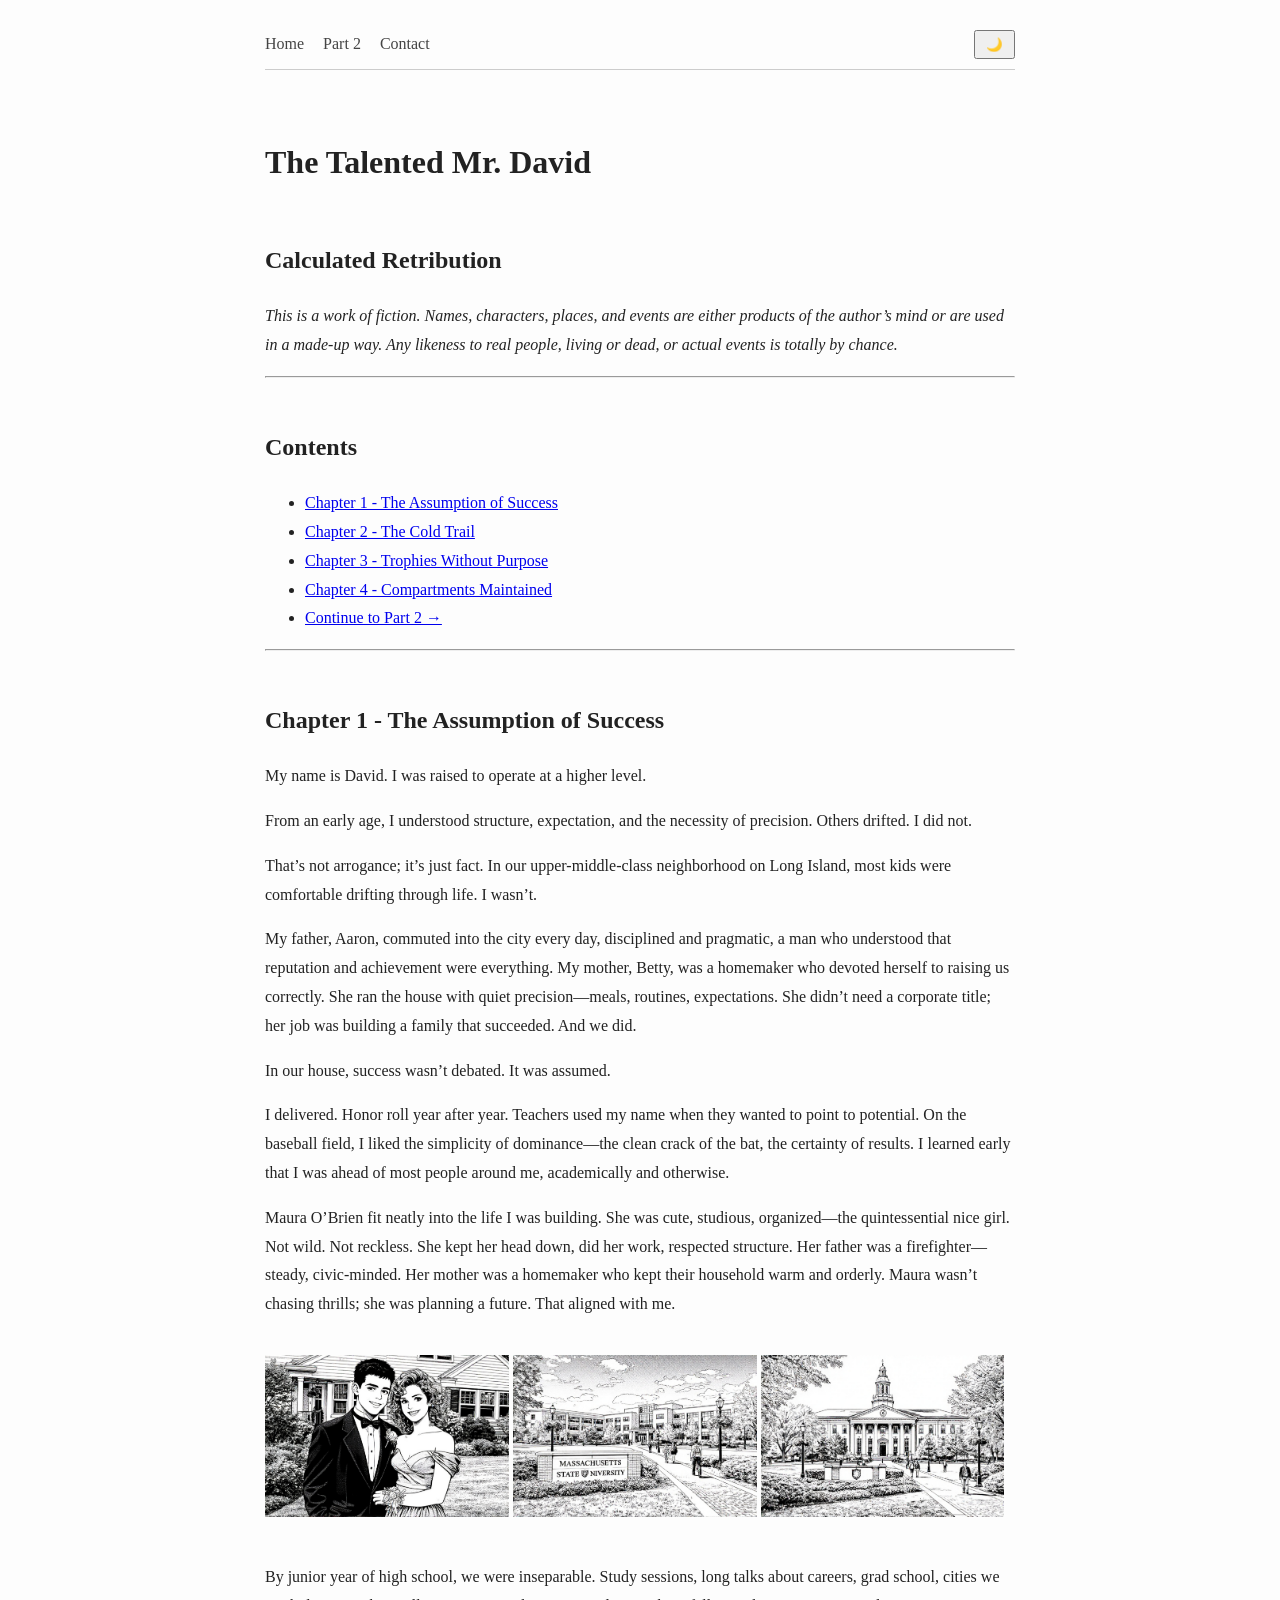
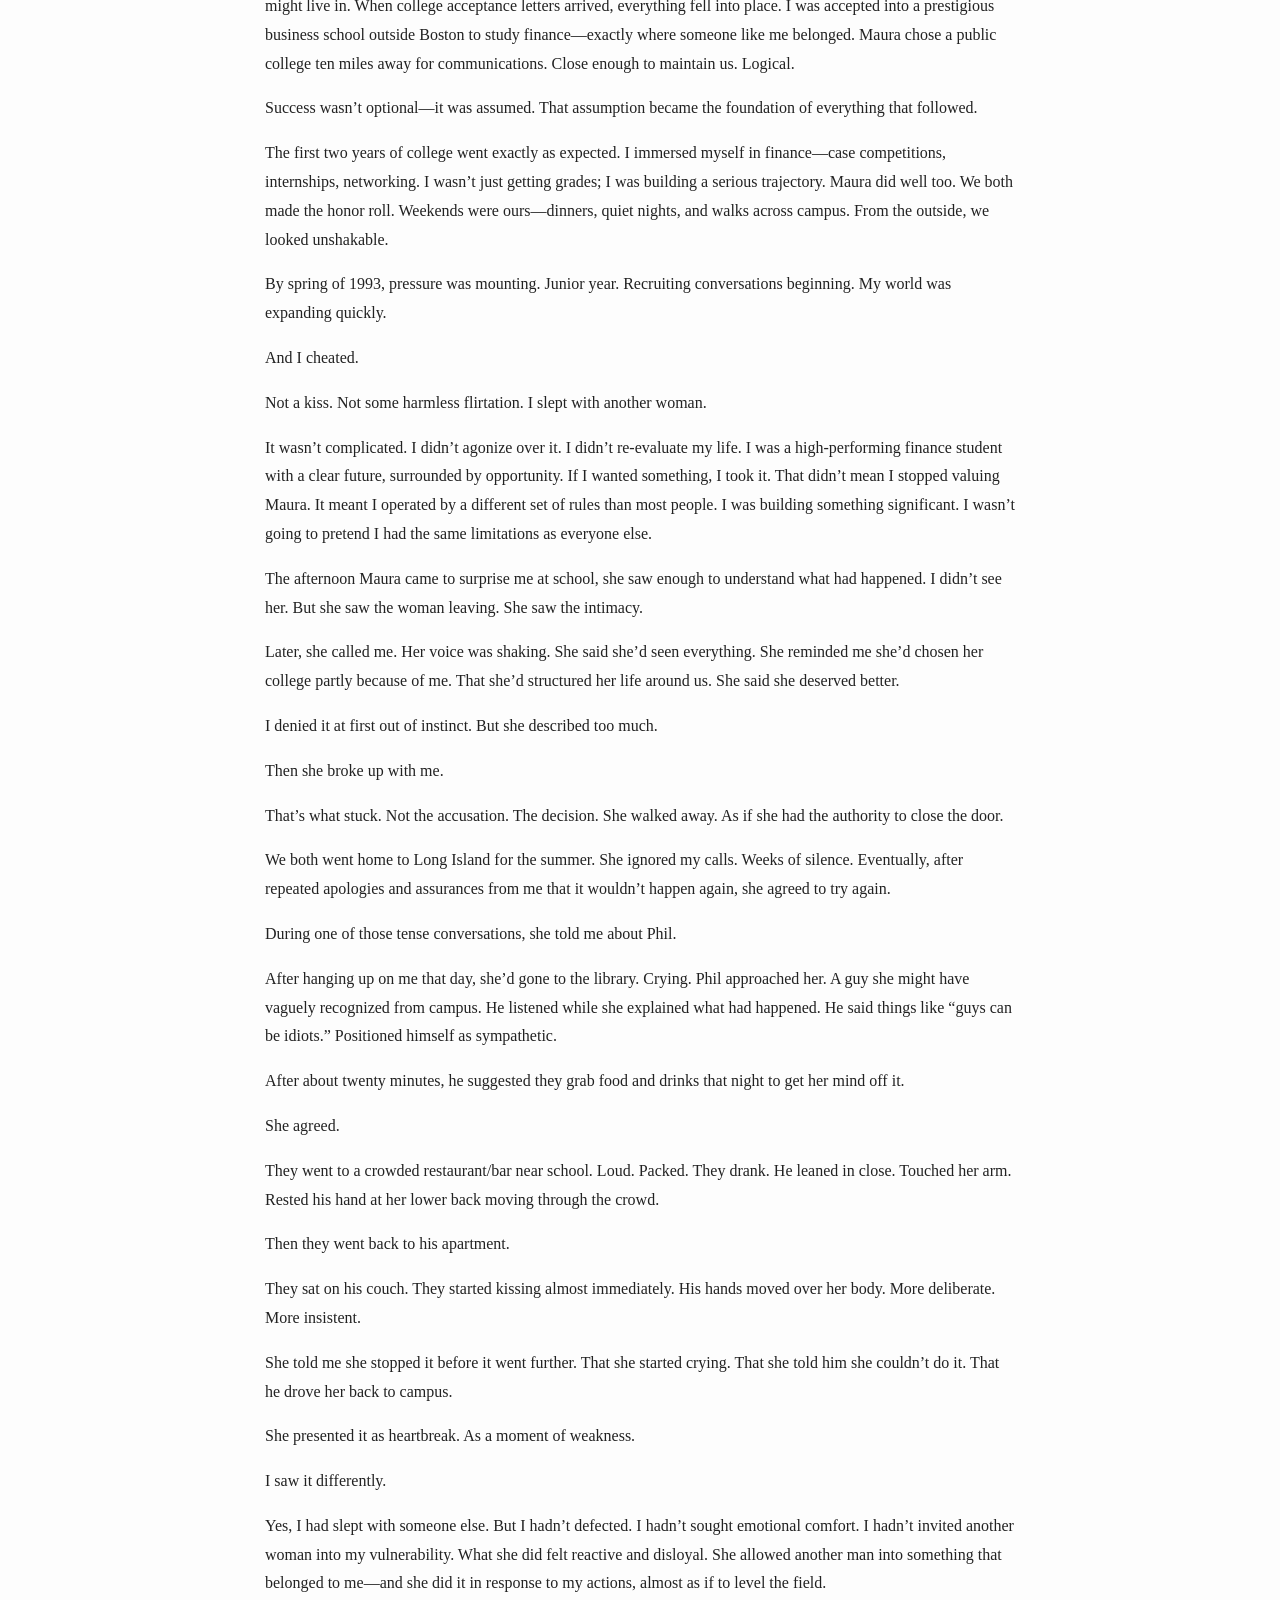
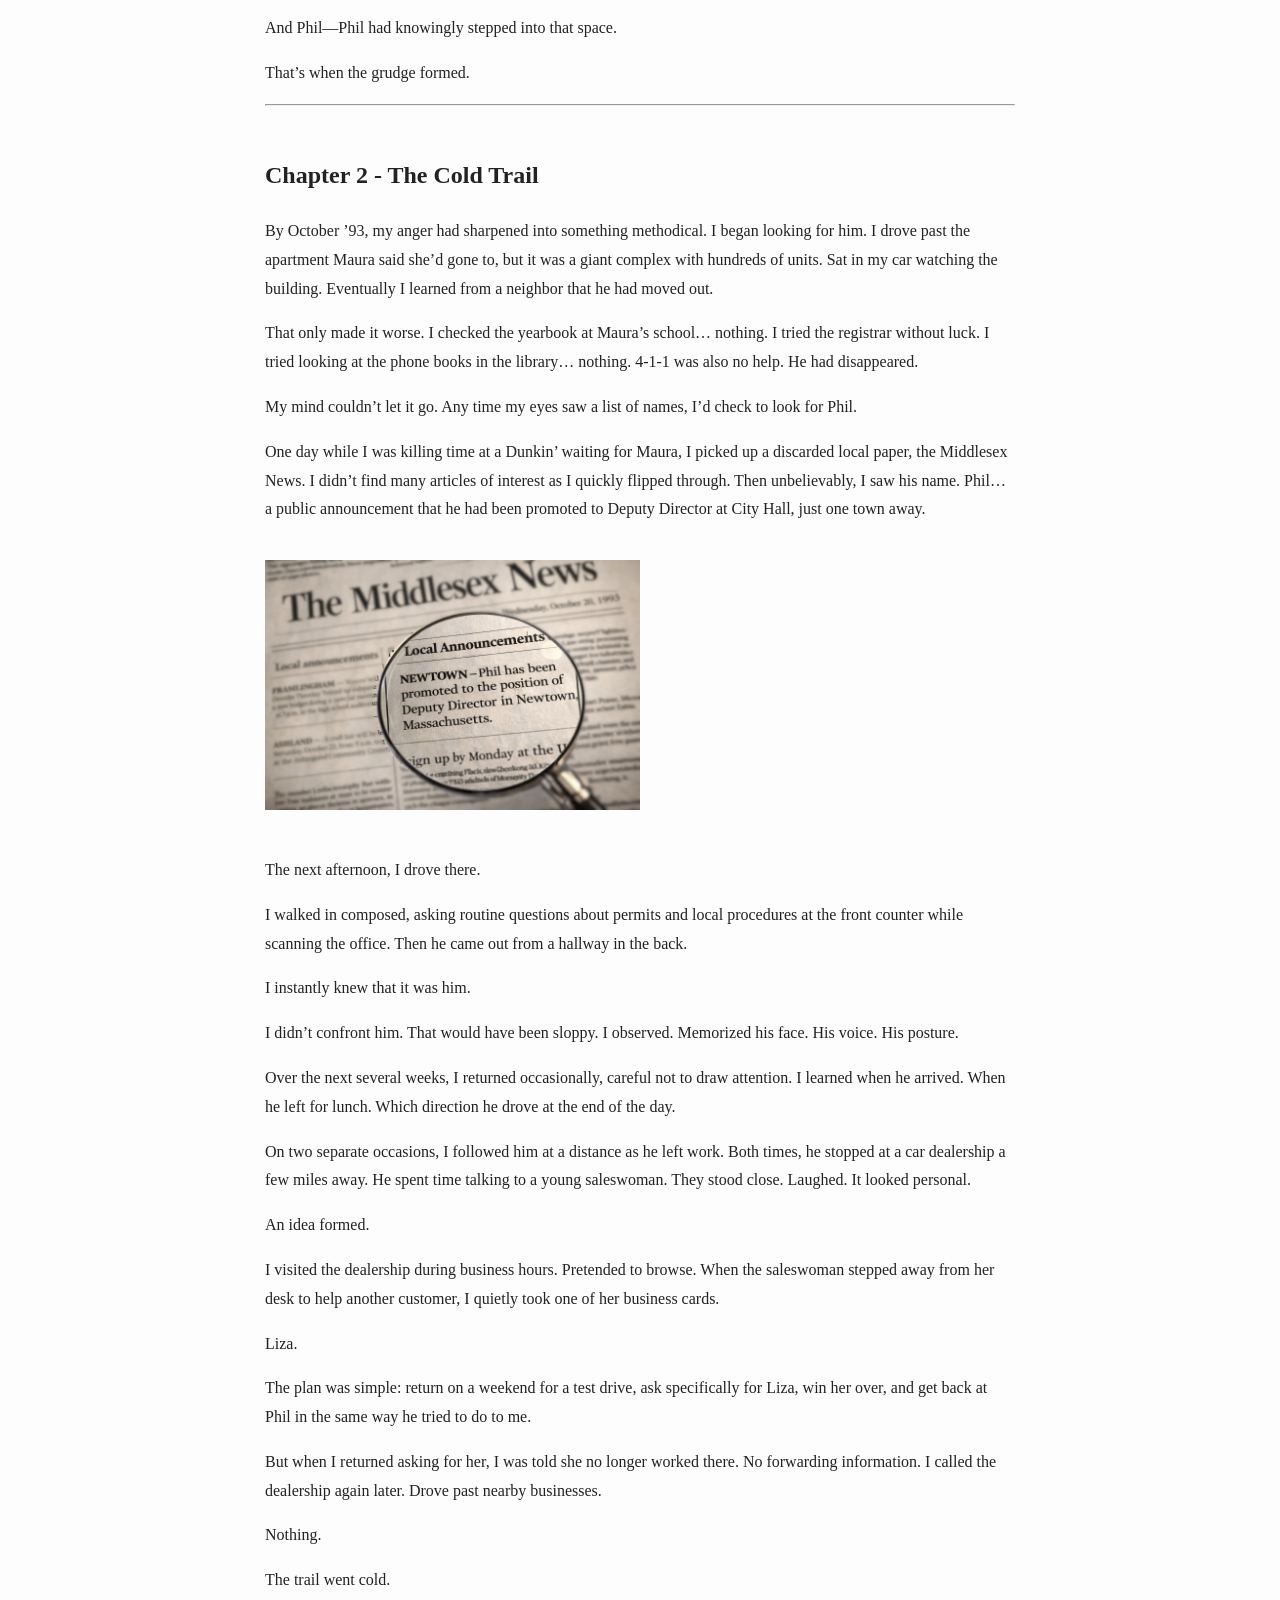
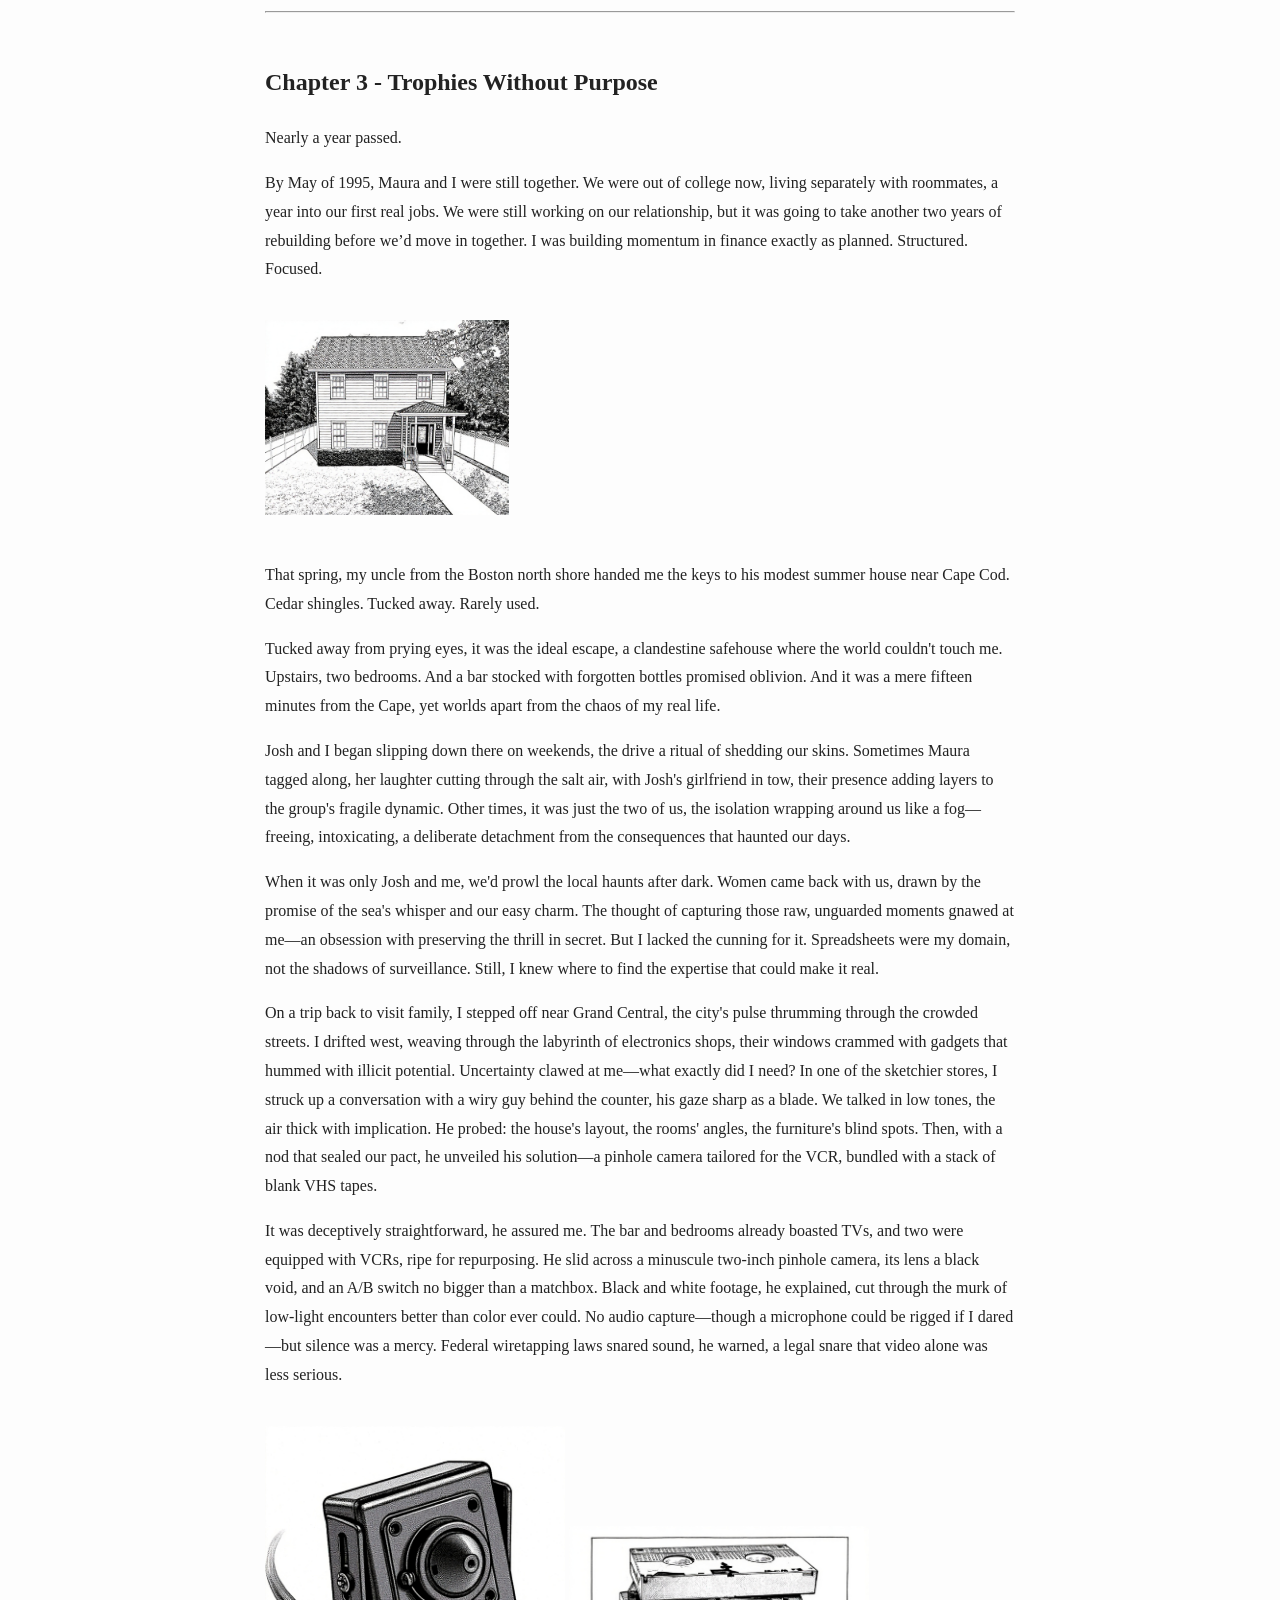
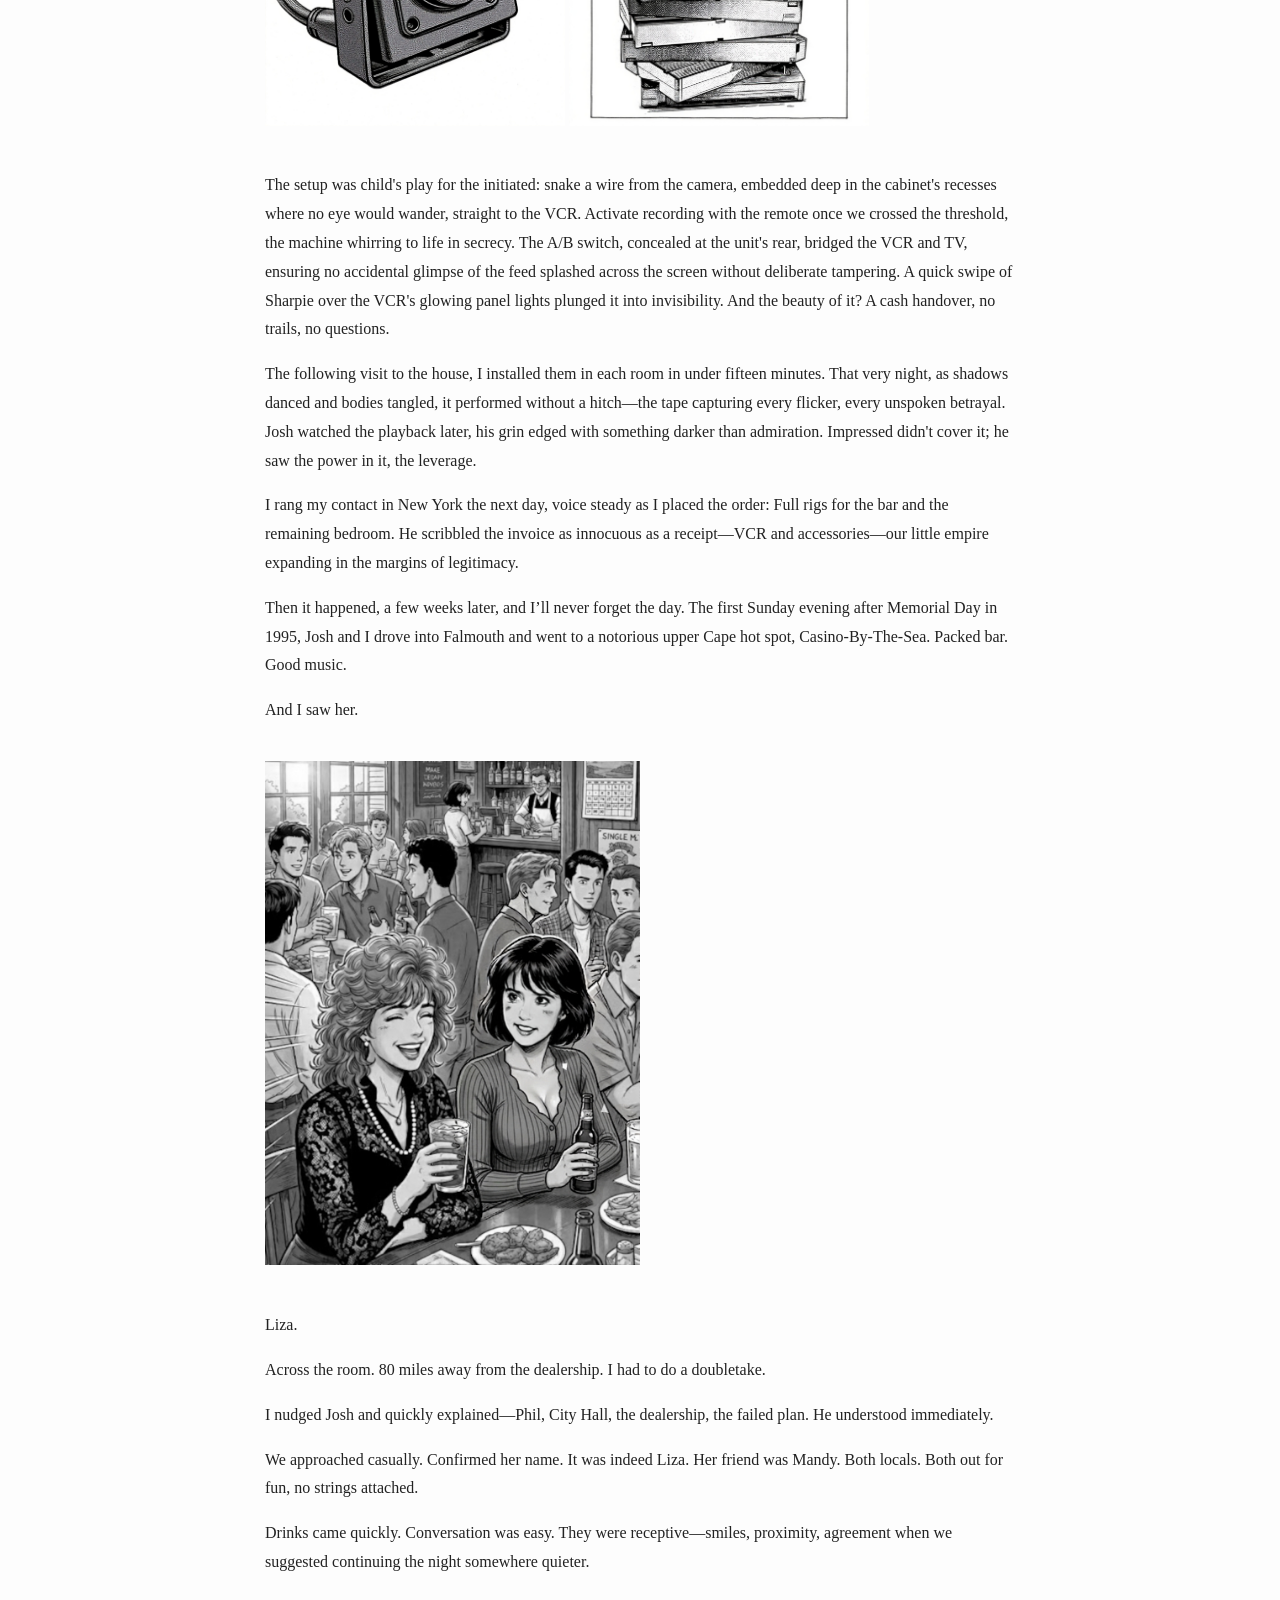
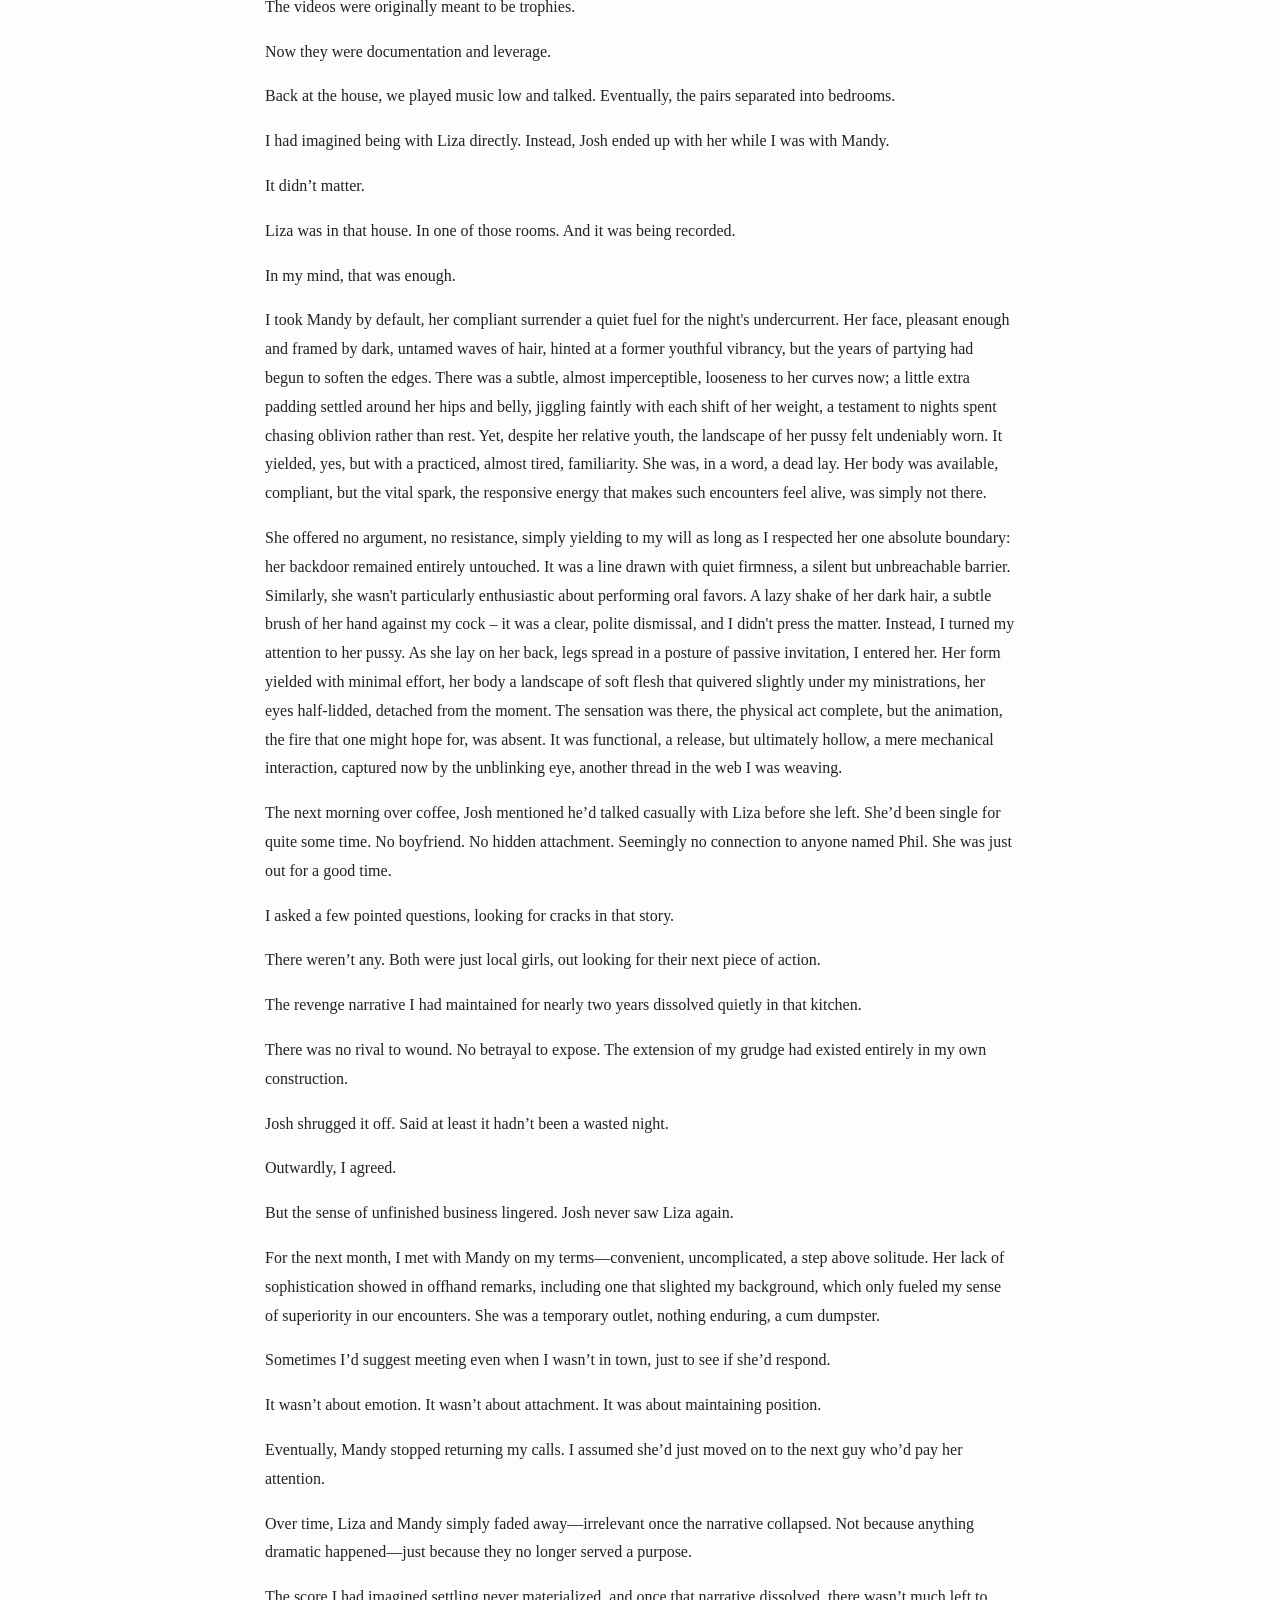
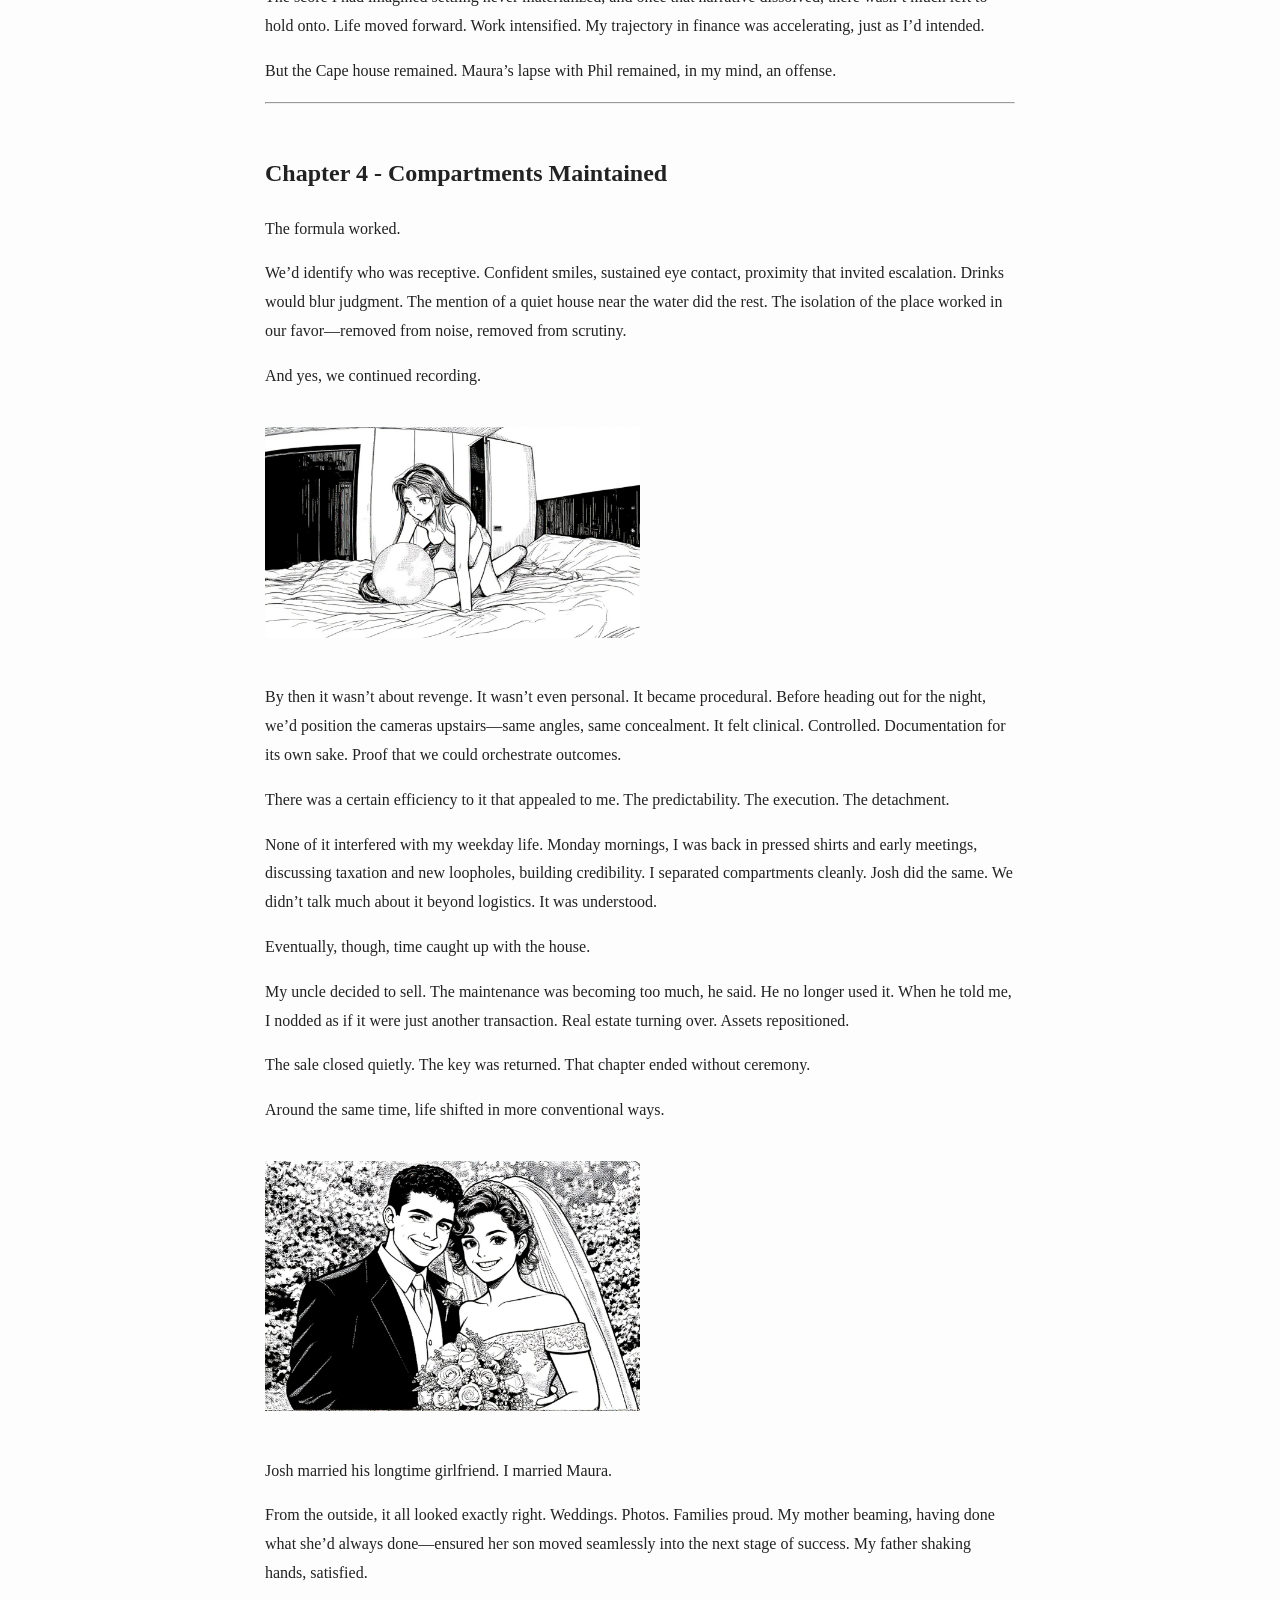
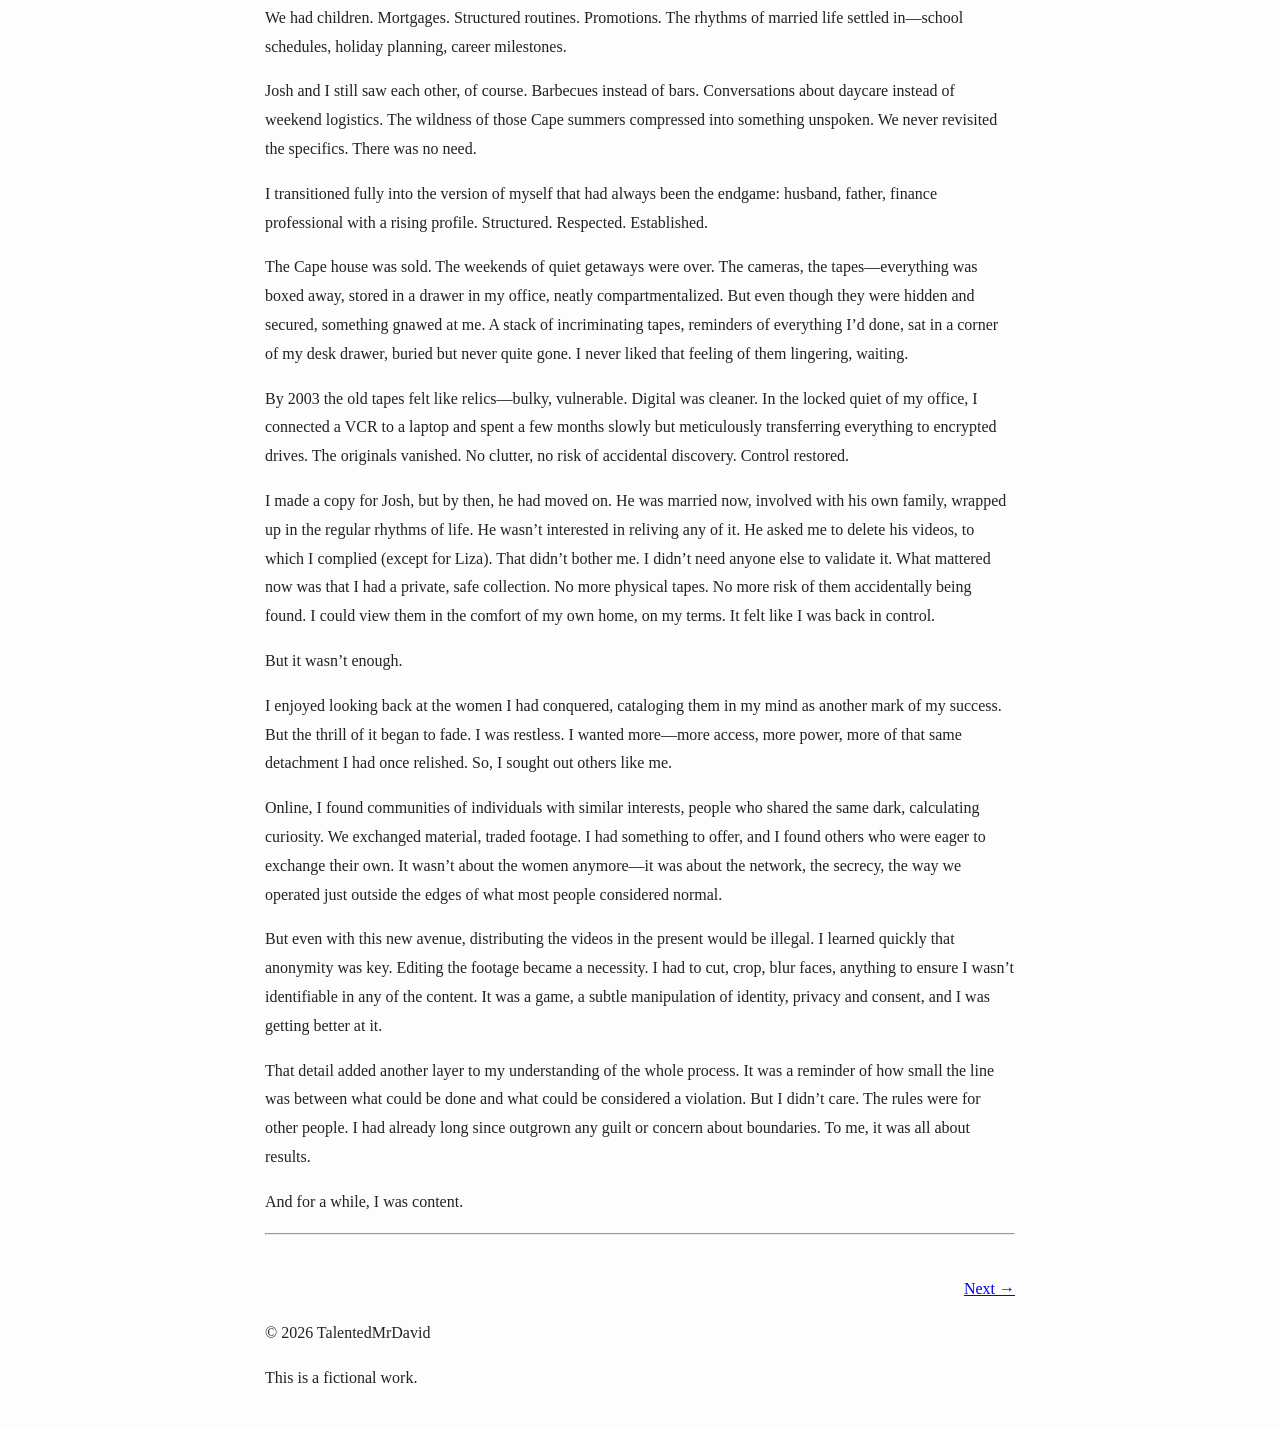
==== commit 07f519c6: "Update index.html" ====
--- a/index.html
+++ b/index.html
@@ -141,8 +141,8 @@
 <p>Liza was in that house. In one of those rooms. And it was being recorded.</p>
 <p>In my mind, that was enough.</p>
 
-<p>I took Mandy by default, her compliance a quiet surrender that fueled the night's undercurrent. She had a pleasant face, framed by dark hair that fell in unkempt waves, but years of partying and pounding had worn down her once-youthful body — soft curves sagging... a little extra padding around her hips and belly that jiggled faintly with each movement. She let me do whatever I wanted to her, no questions asked, as long as I steered clear of her butthole; that boundary was absolute. She wasn't big on giving head, brushing my cock away with a lazy shake of her head, so I skipped that and went straight for her pussy, thrusting in first while she lay on her back, legs spread, her passive form exerting no effort beyond the bare minimum, eyes half-lidded as her extra flesh quivered under me. </p>
-<p>Later, I flipped her onto all fours for doggy, gripping her hips as I pounded in from behind, her body rocking with each slam but her hands braced listlessly on the sheets, never pushing back or demanding more. She wouldn't climb on top, wouldn't take the reins; her way of keeping it effortless. The whole thing hummed with mechanical efficiency, her experience in these fleeting hookups clear in the way she anticipated my moves without spark or surprise. No fire, no frenzy—just a vessel for release, functional in its emptiness, better than using my hand but nothing to write home about. It was enough for now, captured in the hidden lens's unblinking gaze, another thread in the web I was weaving.</p>
+<p>I took Mandy by default, her compliant surrender a quiet fuel for the night's undercurrent. Her face, pleasant enough and framed by dark, untamed waves of hair, hinted at a former youthful vibrancy, but the years of partying had begun to soften the edges. There was a subtle, almost imperceptible, looseness to her curves now; a little extra padding settled around her hips and belly, jiggling faintly with each shift of her weight, a testament to nights spent chasing oblivion rather than rest. Yet, despite her relative youth, the landscape of her pussy felt undeniably worn. It yielded, yes, but with a practiced, almost tired, familiarity. She was, in a word, a dead lay. Her body was available, compliant, but the vital spark, the responsive energy that makes such encounters feel alive, was simply not there.</p>
+<p>She offered no argument, no resistance, simply yielding to my will as long as I respected her one absolute boundary: her backdoor remained entirely untouched. It was a line drawn with quiet firmness, a silent but unbreachable barrier. Similarly, she wasn't particularly enthusiastic about performing oral favors. A lazy shake of her dark hair, a subtle brush of her hand against my cock – it was a clear, polite dismissal, and I didn't press the matter. Instead, I turned my attention to her pussy. As she lay on her back, legs spread in a posture of passive invitation, I entered her. Her form yielded with minimal effort, her body a landscape of soft flesh that quivered slightly under my ministrations, her eyes half-lidded, detached from the moment. The sensation was there, the physical act complete, but the animation, the fire that one might hope for, was absent. It was functional, a release, but ultimately hollow, a mere mechanical interaction, captured now by the unblinking eye, another thread in the web I was weaving.</p>
 
 <p>The next morning over coffee, Josh mentioned he’d talked casually with Liza before she left. She’d been single for quite some time. No boyfriend. No hidden attachment. Seemingly no connection to anyone named Phil. She was just out for a good time.</p>
 <p>I asked a few pointed questions, looking for cracks in that story.</p>
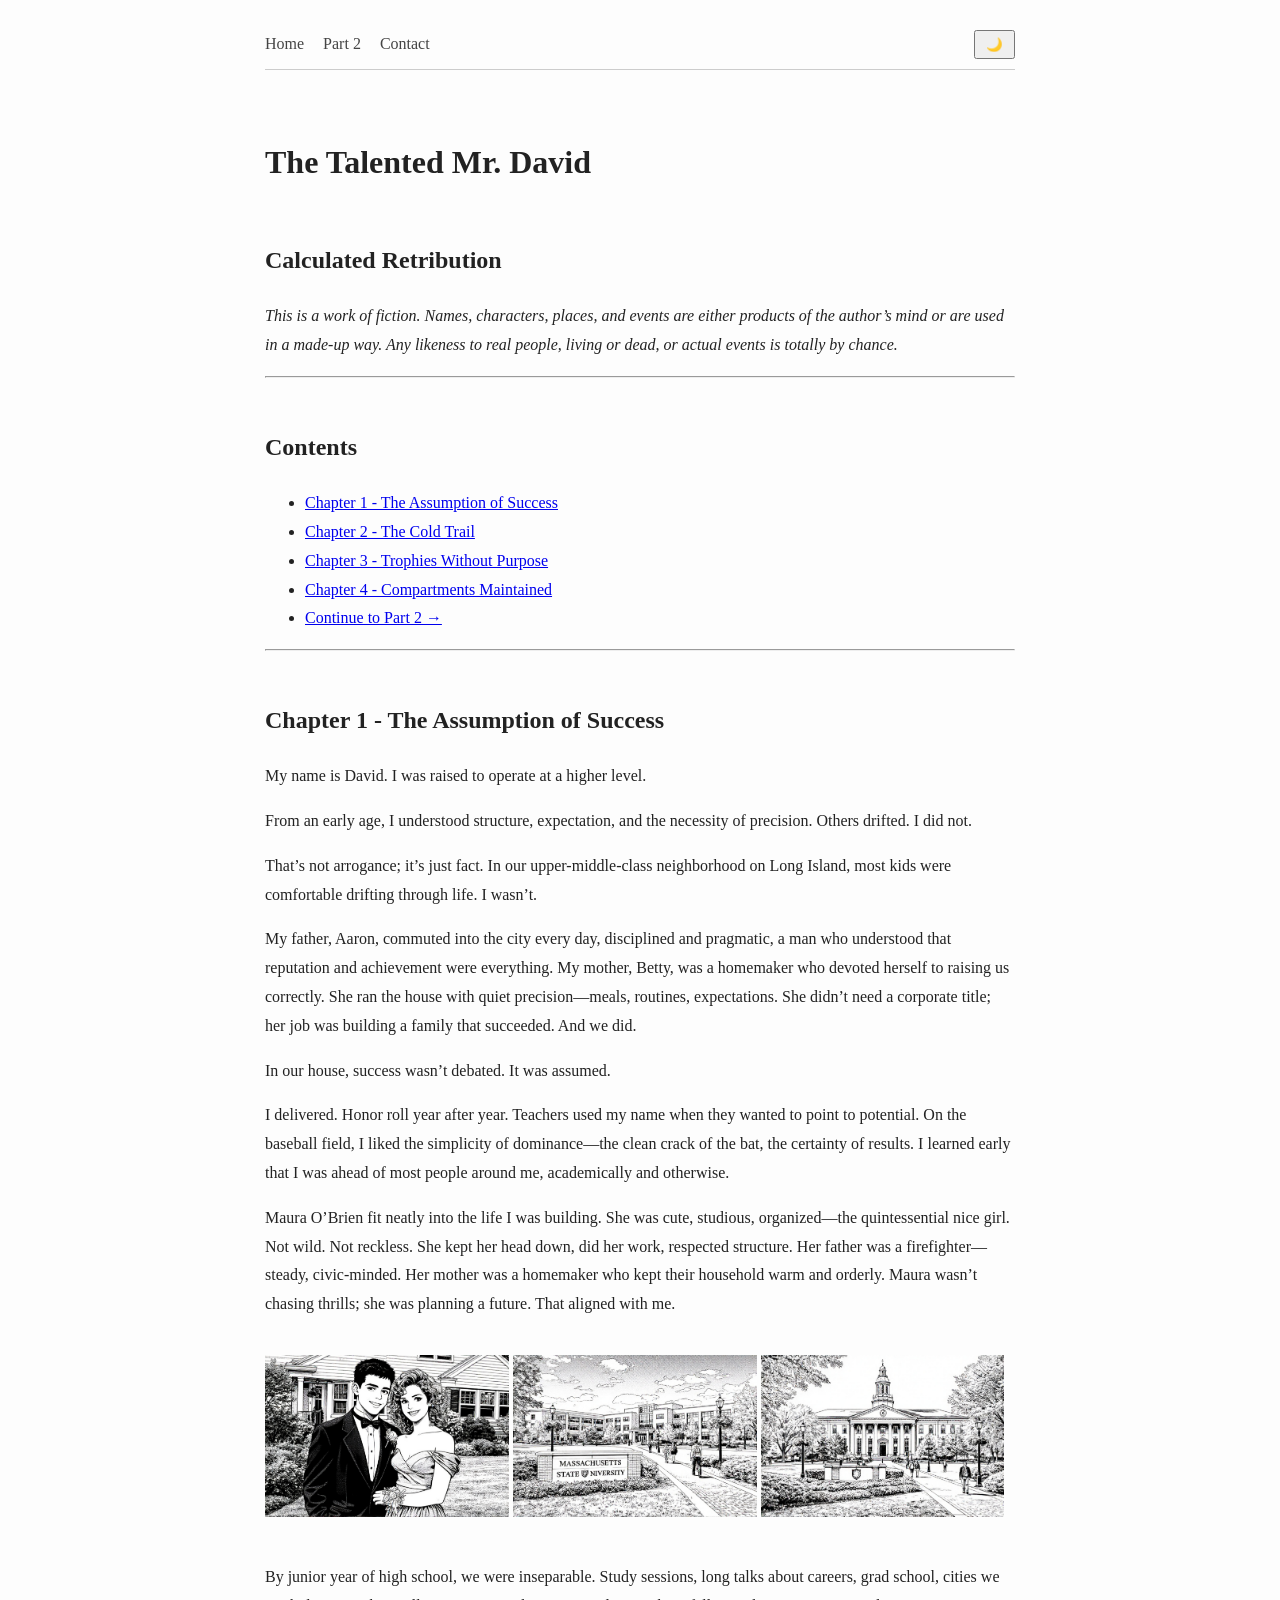
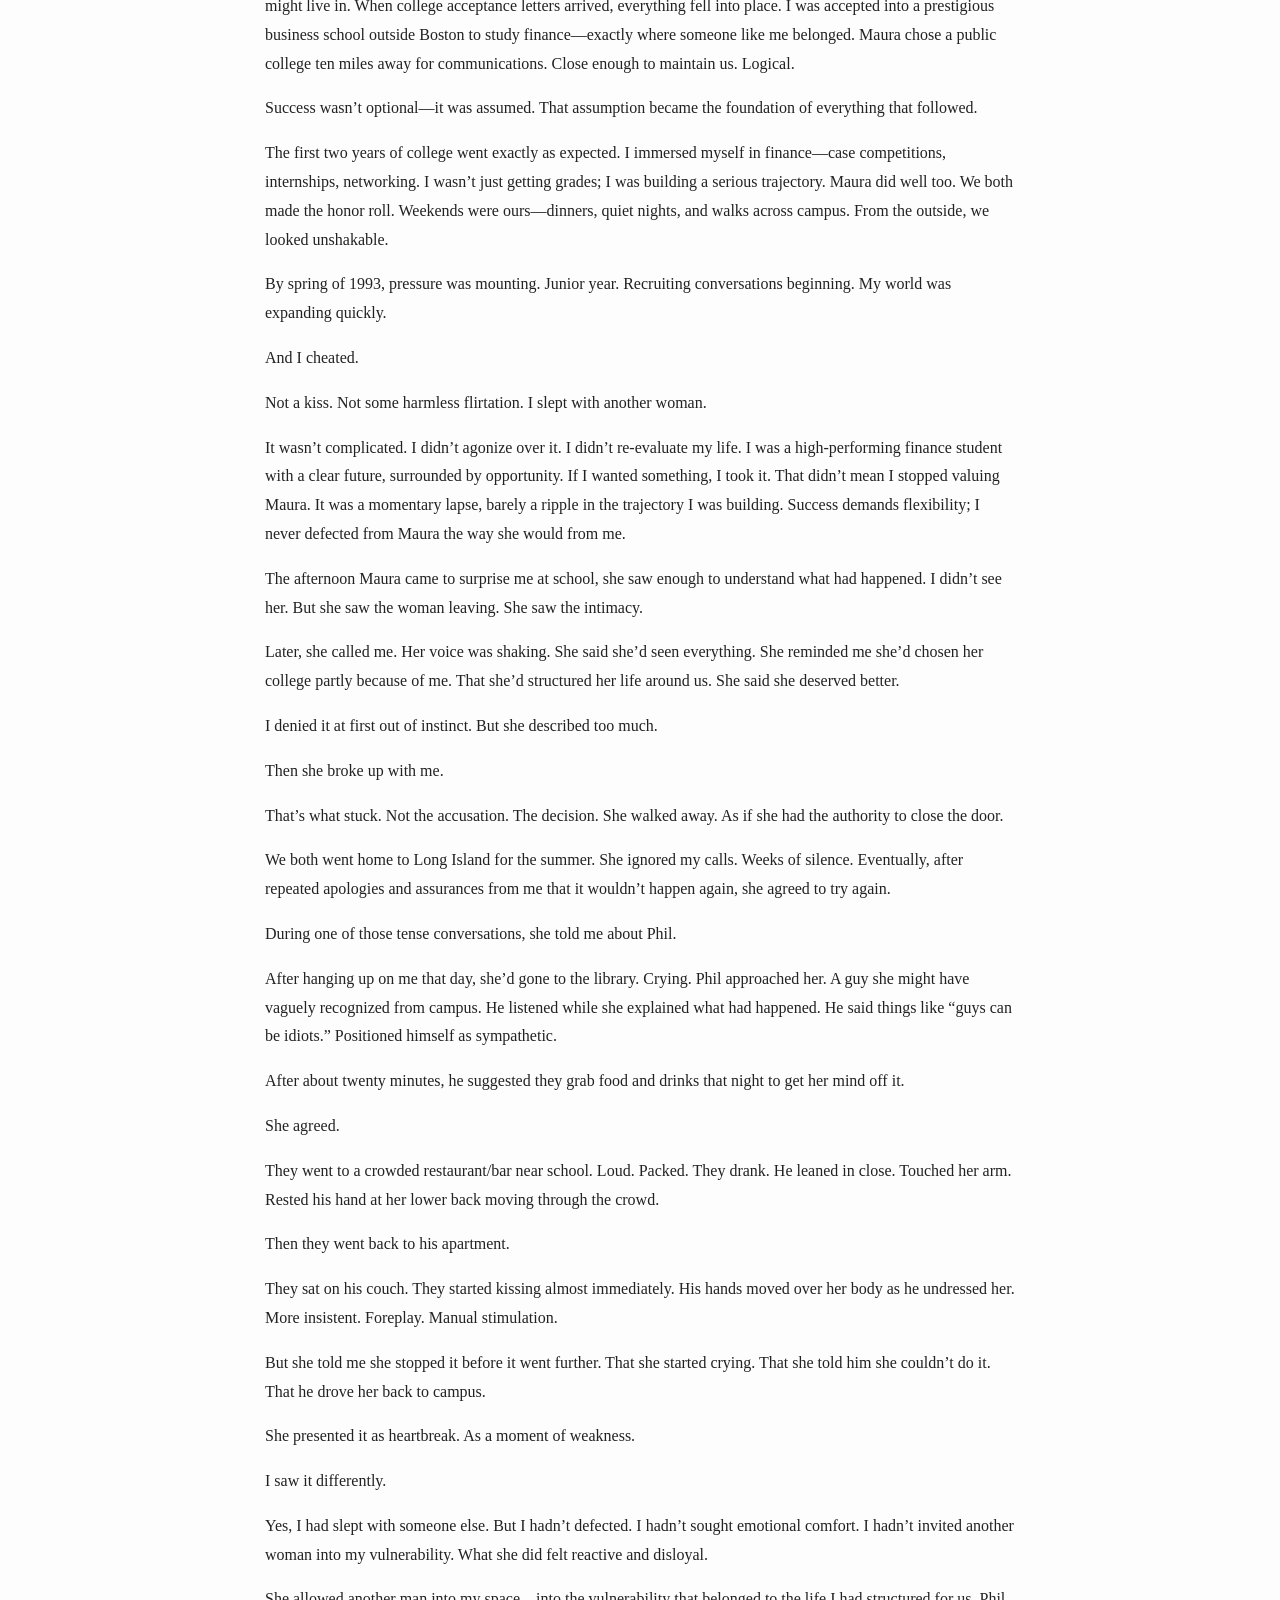
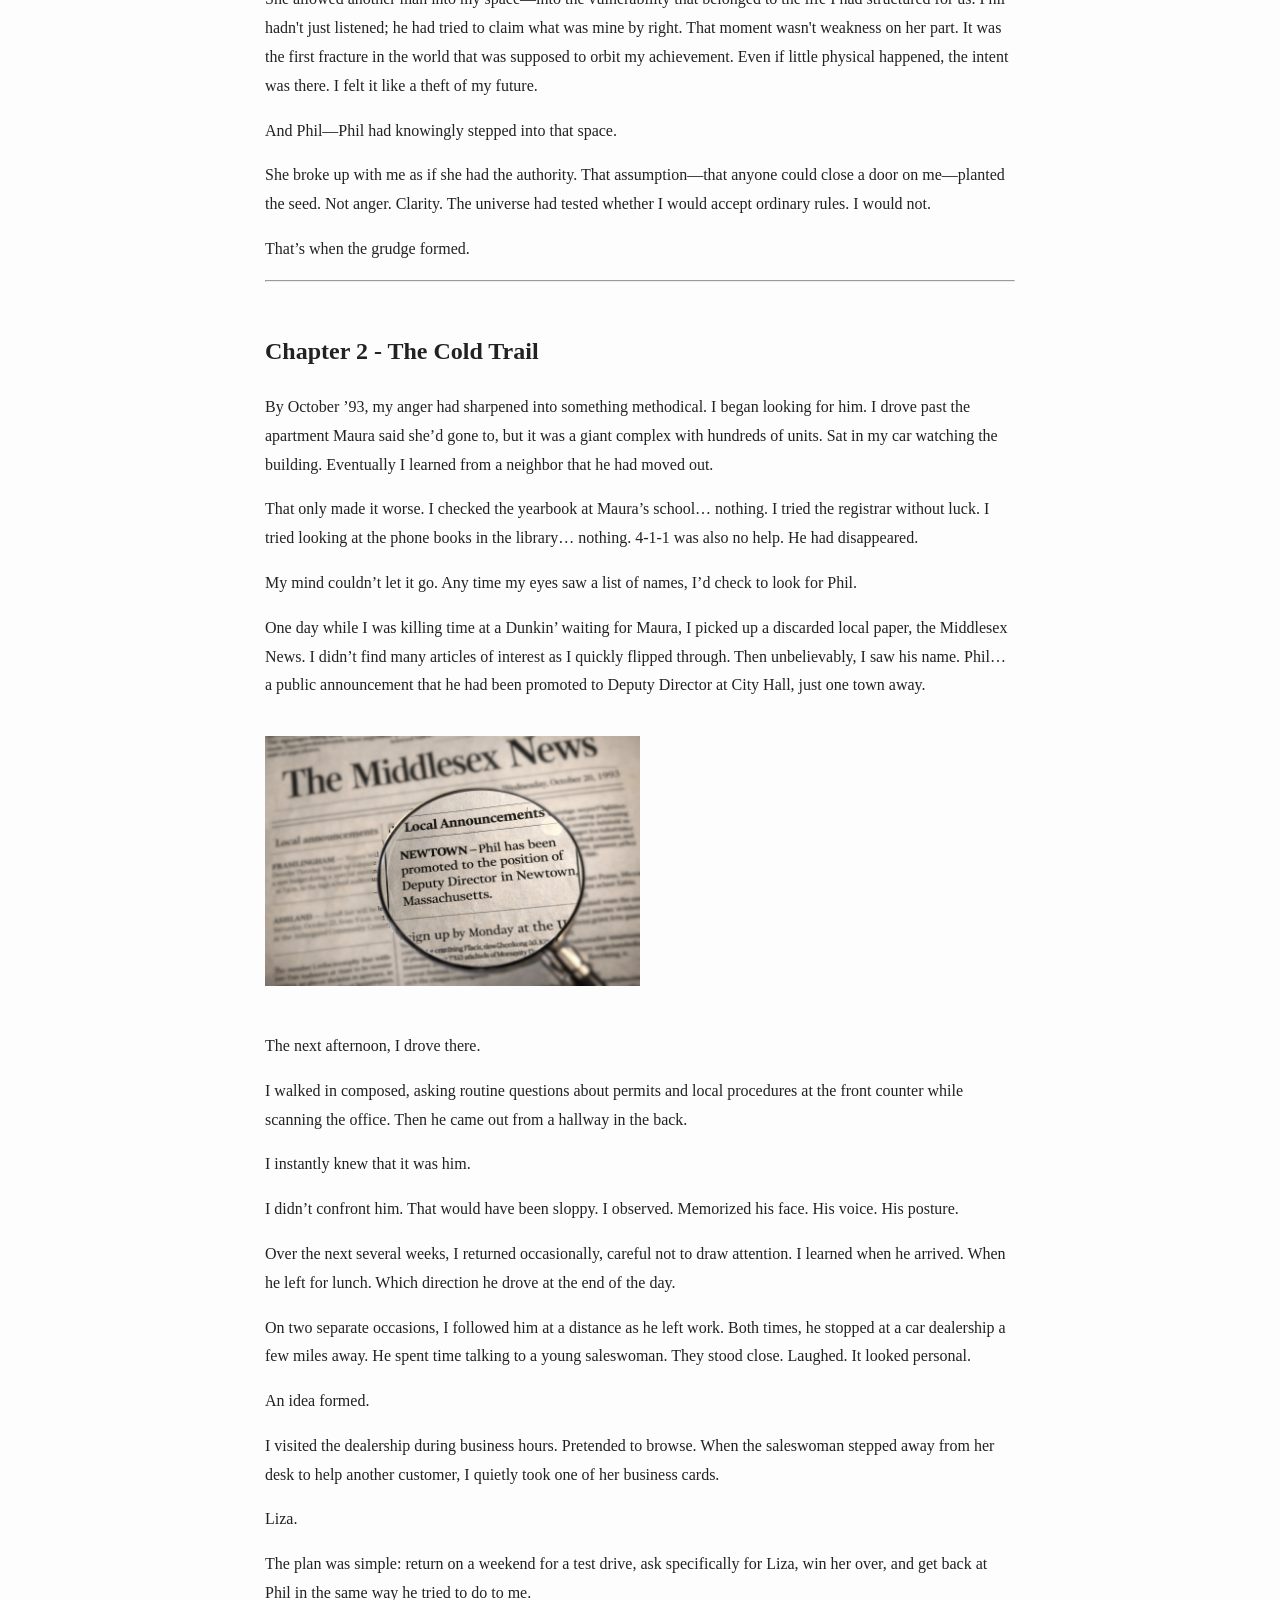
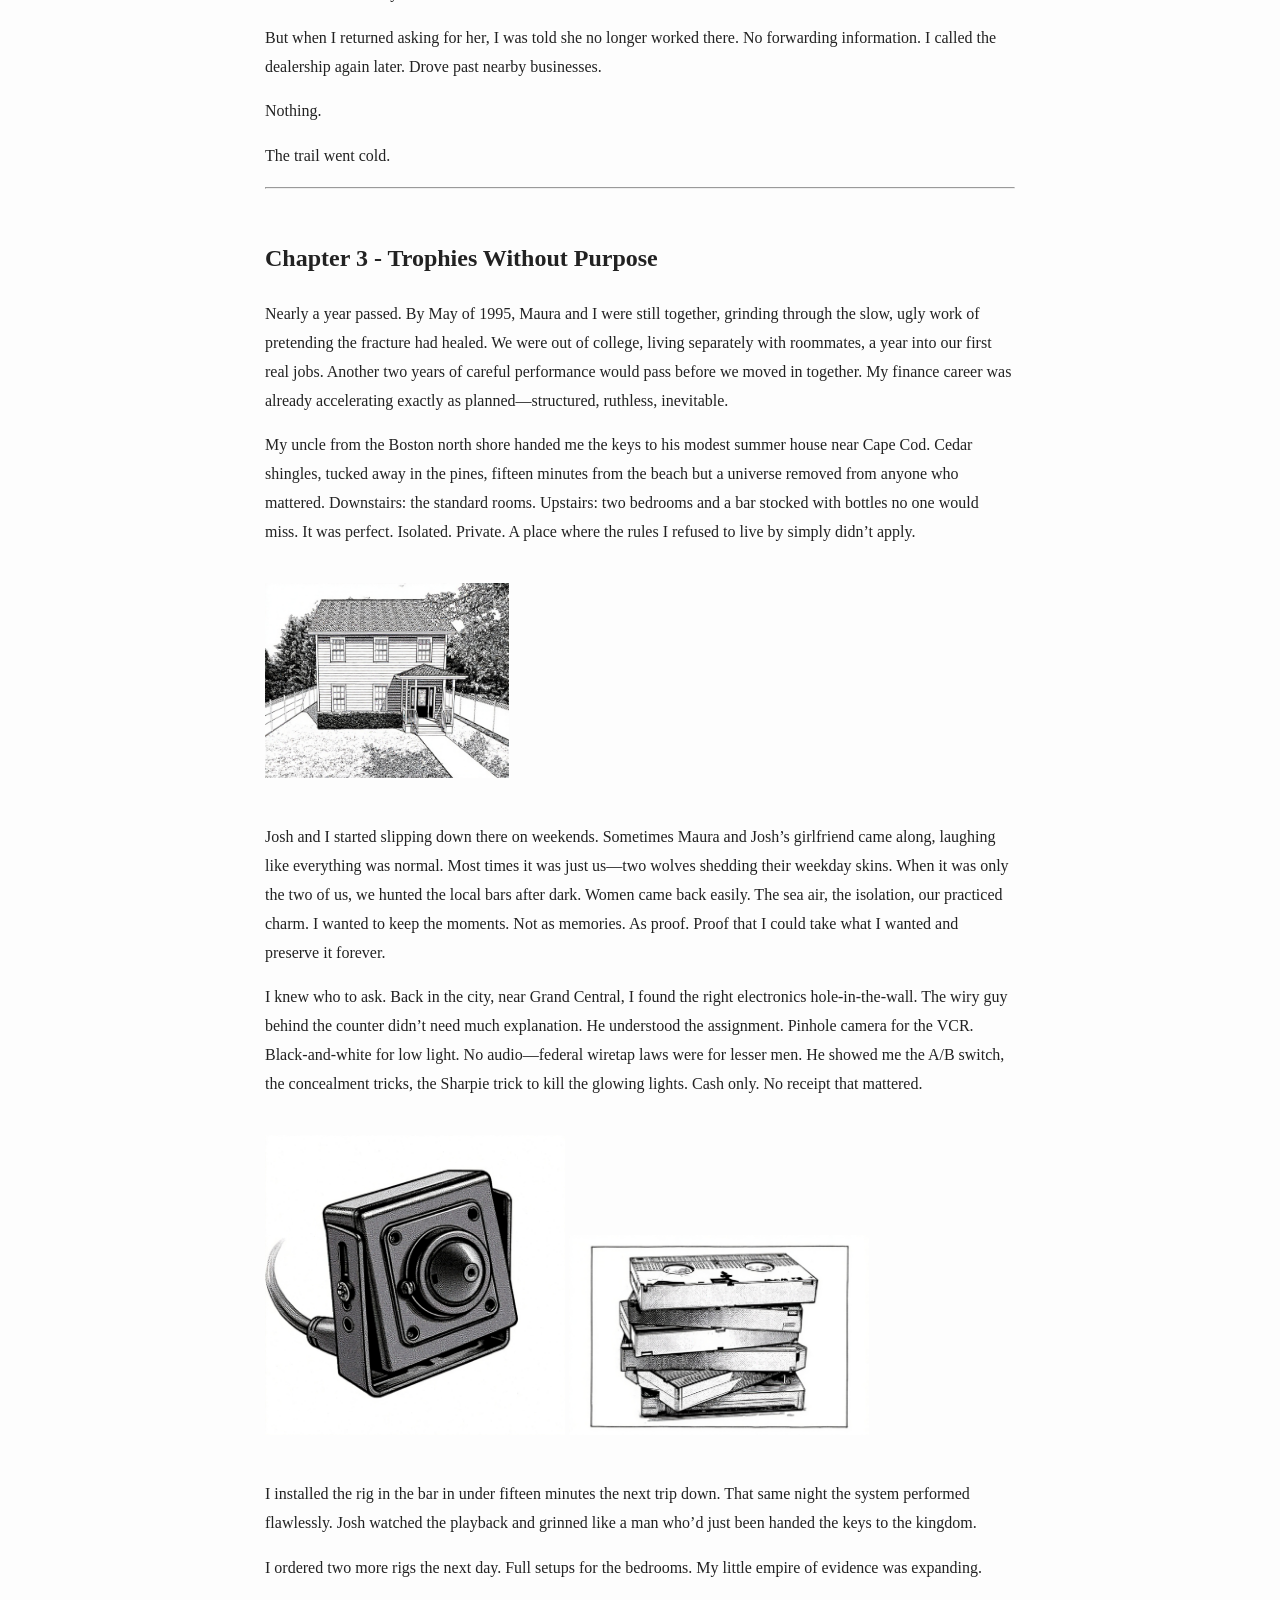
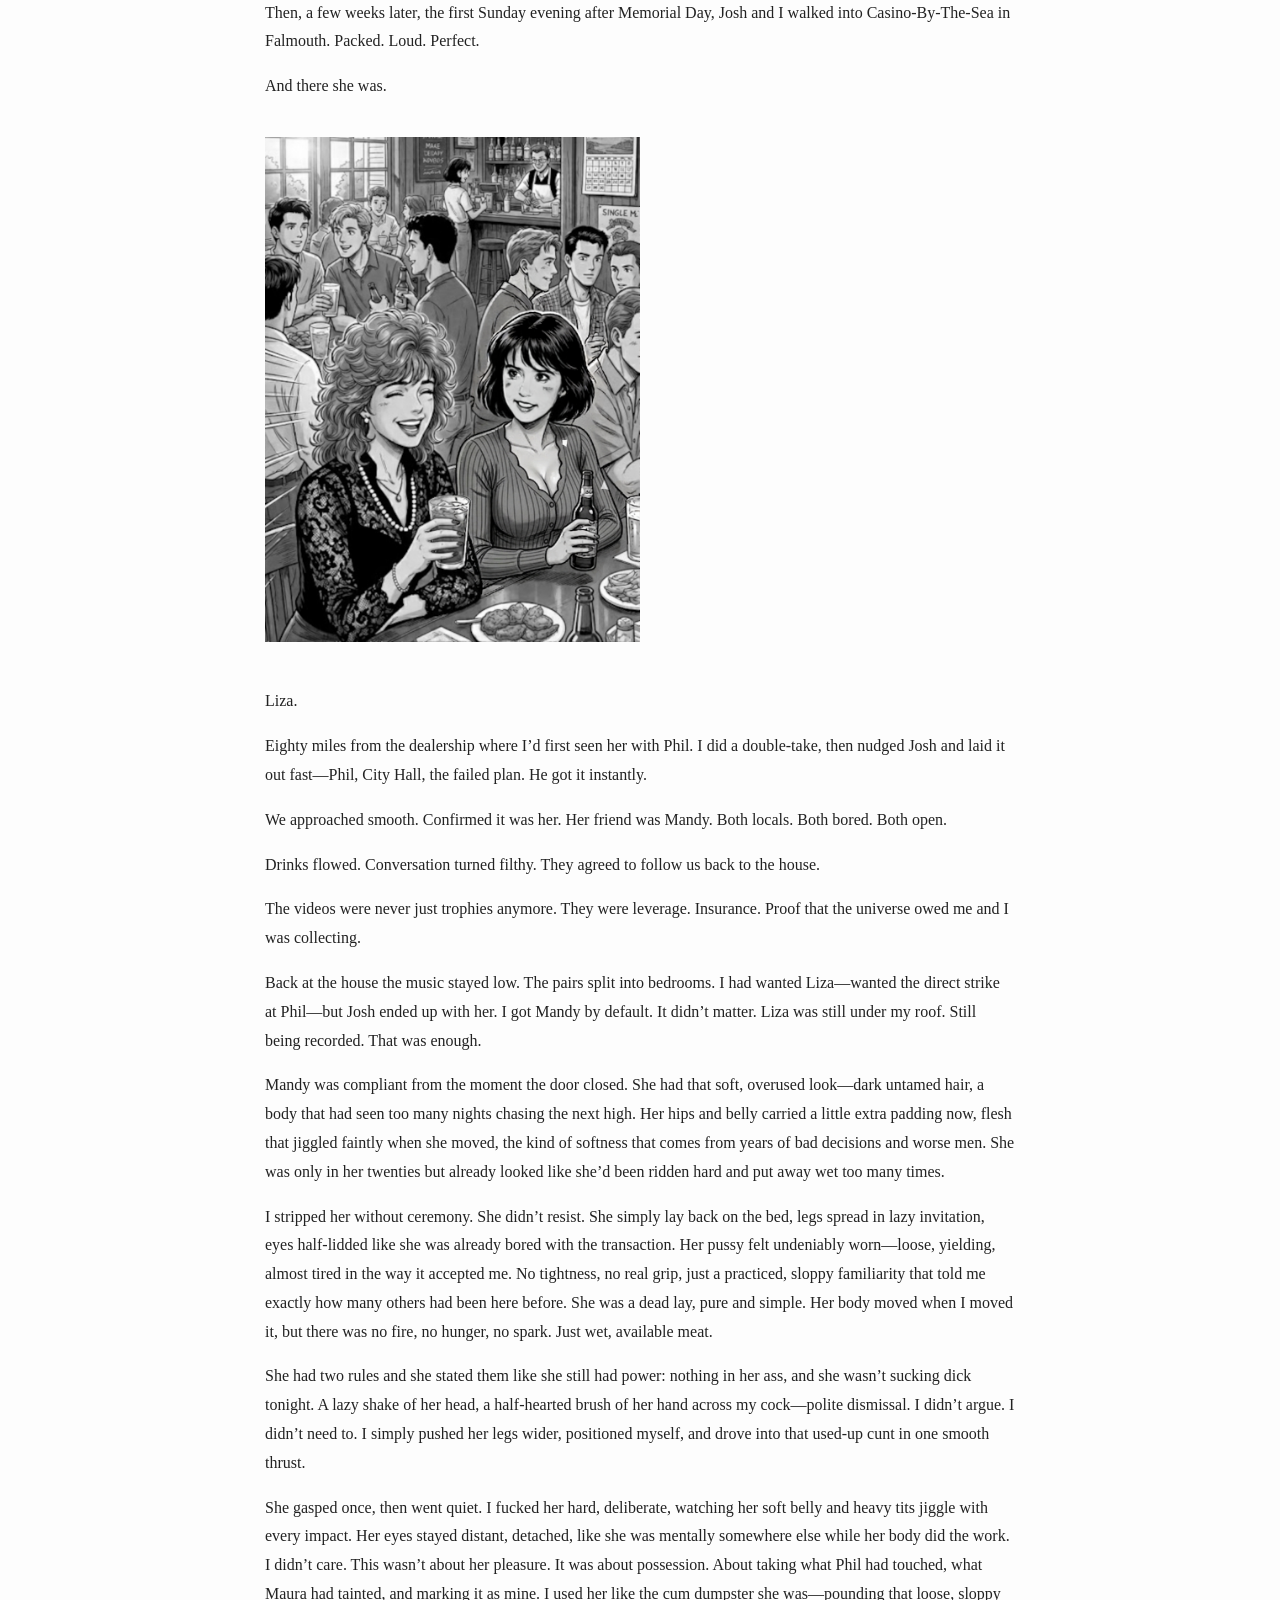
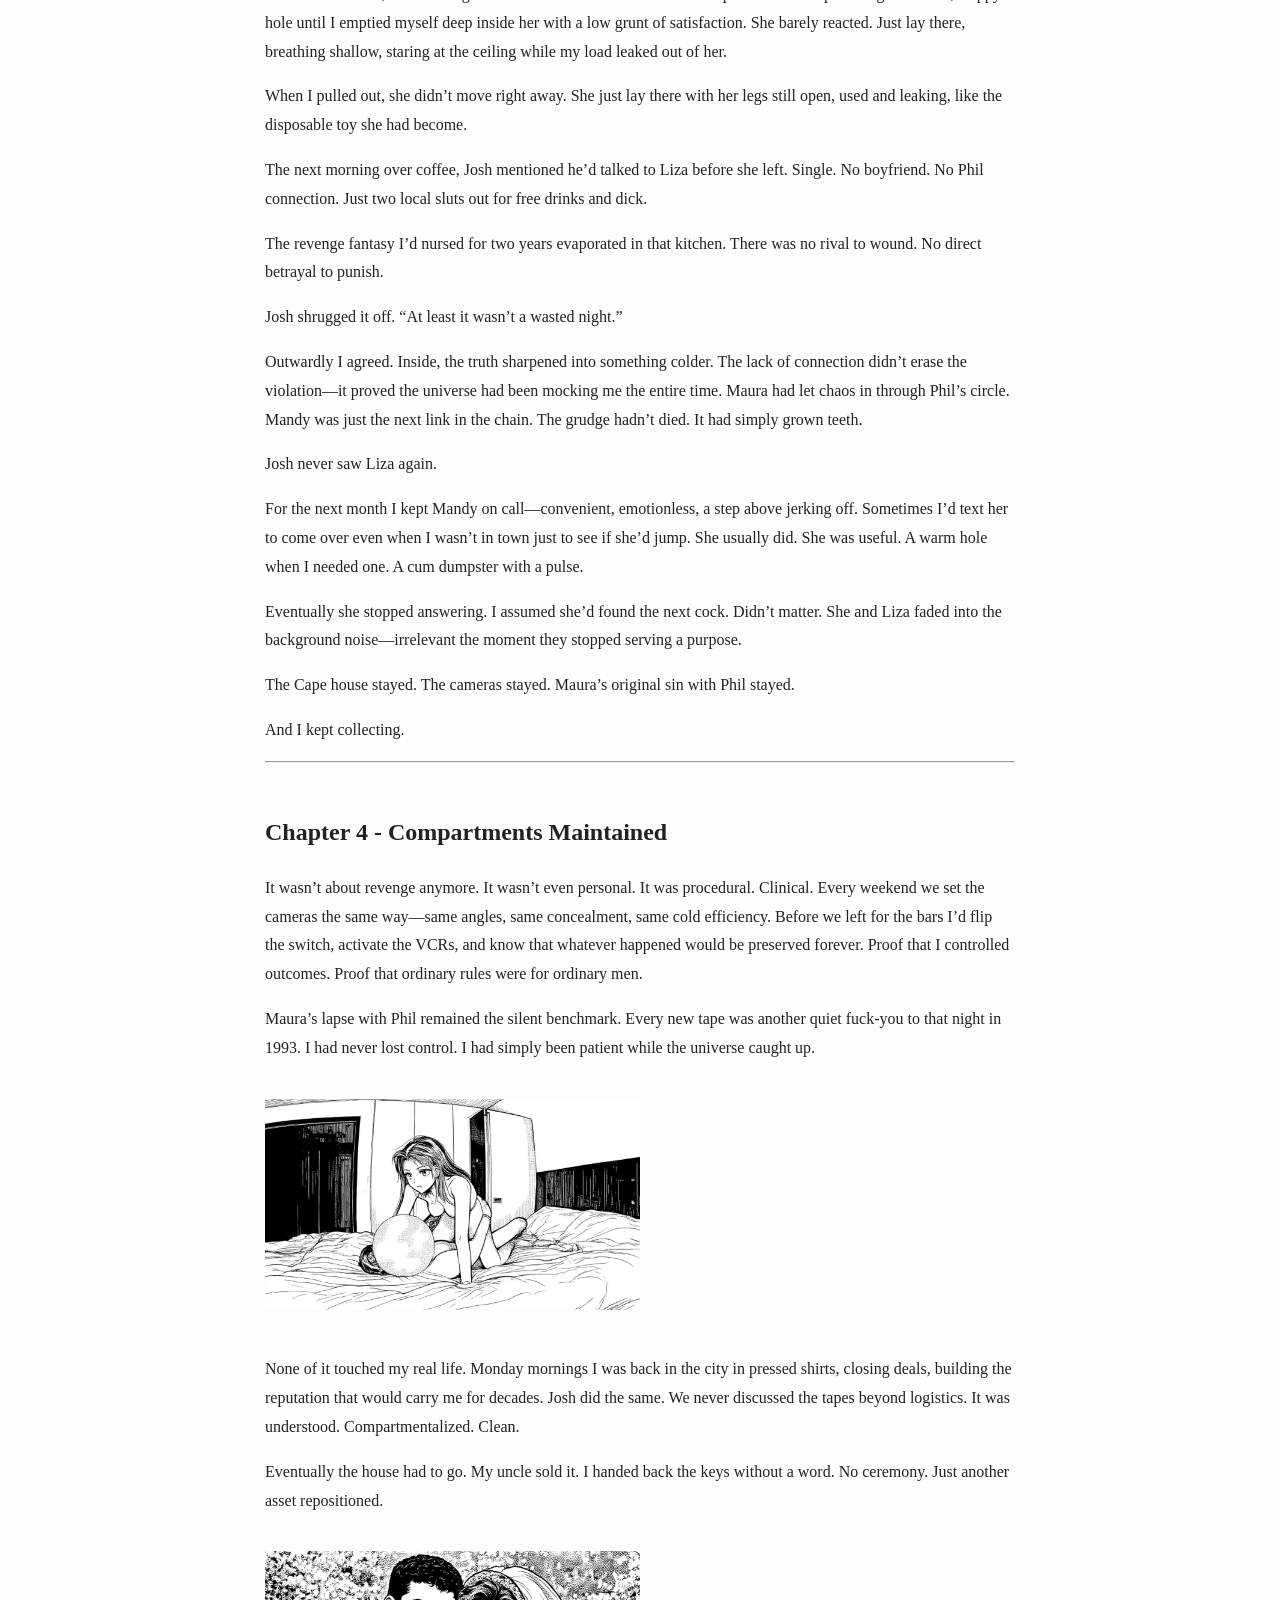
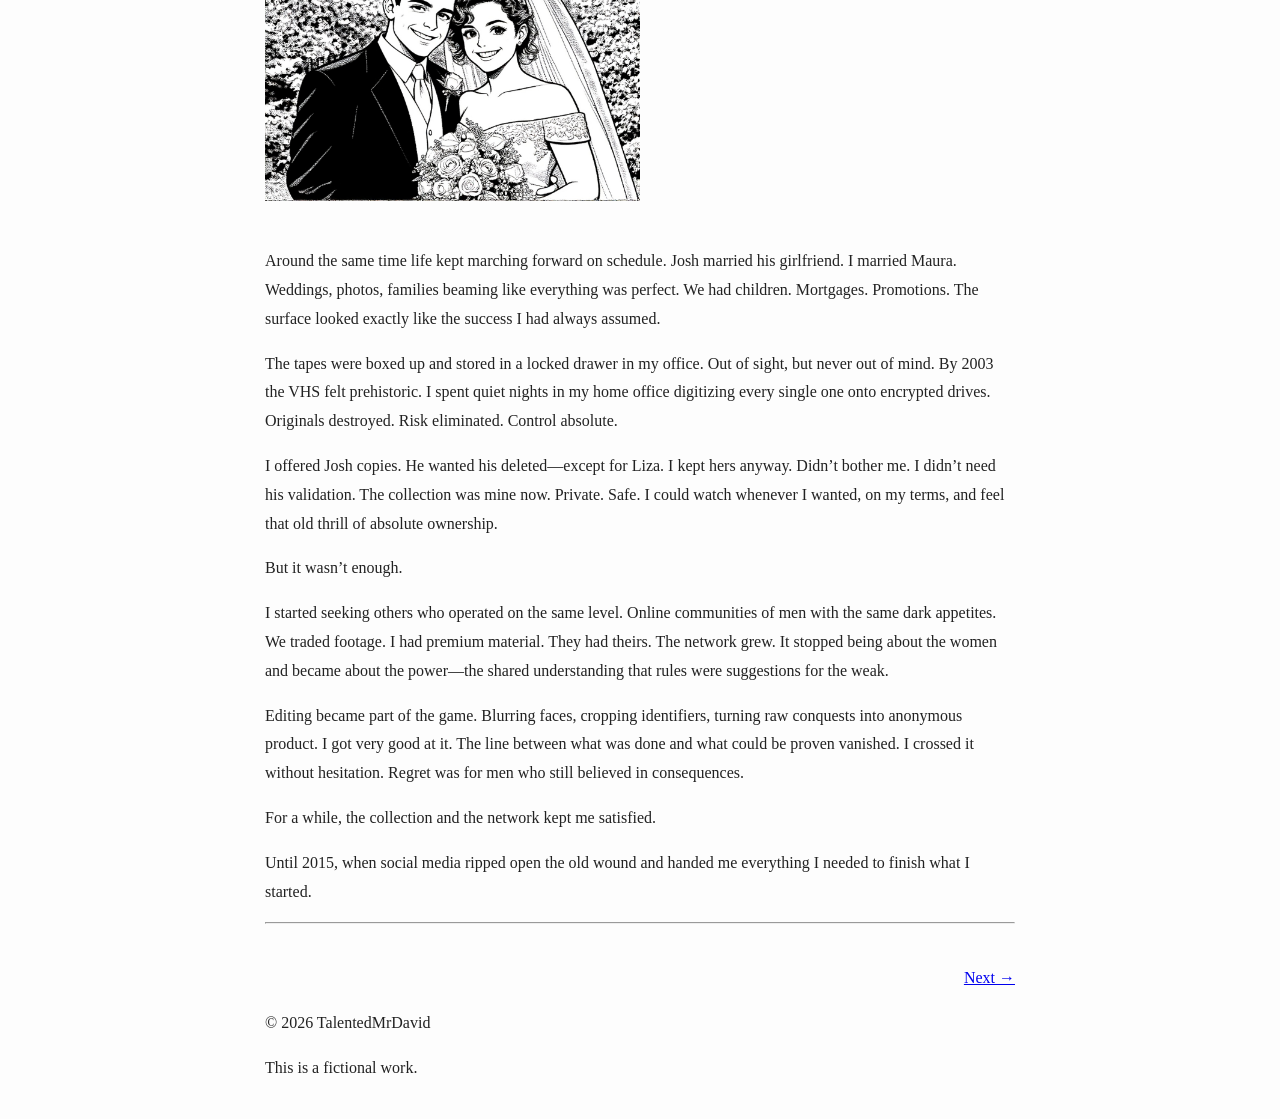
==== commit 52a5dc9d: "Update index.html" ====
--- a/index.html
+++ b/index.html
@@ -57,7 +57,7 @@
 <p>By spring of 1993, pressure was mounting. Junior year. Recruiting conversations beginning. My world was expanding quickly.</p>
 <p>And I cheated.</p>
 <p>Not a kiss. Not some harmless flirtation. I slept with another woman.</p>
-<p>It wasn’t complicated. I didn’t agonize over it. I didn’t re-evaluate my life. I was a high-performing finance student with a clear future, surrounded by opportunity. If I wanted something, I took it. That didn’t mean I stopped valuing Maura. It meant I operated by a different set of rules than most people. I was building something significant. I wasn’t going to pretend I had the same limitations as everyone else.</p>
+<p>It wasn’t complicated. I didn’t agonize over it. I didn’t re-evaluate my life. I was a high-performing finance student with a clear future, surrounded by opportunity. If I wanted something, I took it. That didn’t mean I stopped valuing Maura. It was a momentary lapse, barely a ripple in the trajectory I was building. Success demands flexibility; I never defected from Maura the way she would from me.</p>
 <p>The afternoon Maura came to surprise me at school, she saw enough to understand what had happened. I didn’t see her. But she saw the woman leaving. She saw the intimacy.</p>
 <p>Later, she called me. Her voice was shaking. She said she’d seen everything. She reminded me she’d chosen her college partly because of me. That she’d structured her life around us. She said she deserved better.</p>
 <p>I denied it at first out of instinct. But she described too much.</p>
@@ -70,12 +70,14 @@
 <p>She agreed.</p>
 <p>They went to a crowded restaurant/bar near school. Loud. Packed. They drank. He leaned in close. Touched her arm. Rested his hand at her lower back moving through the crowd.</p>
 <p>Then they went back to his apartment.</p>
-<p>They sat on his couch. They started kissing almost immediately. His hands moved over her body. More deliberate. More insistent.</p>
-<p>She told me she stopped it before it went further. That she started crying. That she told him she couldn’t do it. That he drove her back to campus.</p>
+<p>They sat on his couch. They started kissing almost immediately. His hands moved over her body as he undressed her. More insistent. Foreplay. Manual stimulation.</p>
+<p>But she told me she stopped it before it went further. That she started crying. That she told him she couldn’t do it. That he drove her back to campus.</p>
 <p>She presented it as heartbreak. As a moment of weakness.</p>
 <p>I saw it differently.</p>
-<p>Yes, I had slept with someone else. But I hadn’t defected. I hadn’t sought emotional comfort. I hadn’t invited another woman into my vulnerability. What she did felt reactive and disloyal. She allowed another man into something that belonged to me—and she did it in response to my actions, almost as if to level the field.</p>
+<p>Yes, I had slept with someone else. But I hadn’t defected. I hadn’t sought emotional comfort. I hadn’t invited another woman into my vulnerability. What she did felt reactive and disloyal.</p>
+<p>She allowed another man into my space—into the vulnerability that belonged to the life I had structured for us. Phil hadn't just listened; he had tried to claim what was mine by right. That moment wasn't weakness on her part. It was the first fracture in the world that was supposed to orbit my achievement. Even if little physical happened, the intent was there. I felt it like a theft of my future.</p>
 <p>And Phil—Phil had knowingly stepped into that space.</p>
+<p>She broke up with me as if she had the authority. That assumption—that anyone could close a door on me—planted the seed. Not anger. Clarity. The universe had tested whether I would accept ordinary rules. I would not.</p>
 <p>That’s when the grudge formed. </p>
 
 <hr>
@@ -106,92 +108,58 @@
 <hr>
 <h2 id="chap3">Chapter 3 - Trophies Without Purpose</h2>
 
-<p>Nearly a year passed.</p>
-<p>By May of 1995, Maura and I were still together. We were out of college now, living separately with roommates, a year into our first real jobs. We were still working on our relationship, but it was going to take another two years of rebuilding before we’d move in together. I was building momentum in finance exactly as planned. Structured. Focused.  </p>
+<p>Nearly a year passed. By May of 1995, Maura and I were still together, grinding through the slow, ugly work of pretending the fracture had healed. We were out of college, living separately with roommates, a year into our first real jobs. Another two years of careful performance would pass before we moved in together. My finance career was already accelerating exactly as planned—structured, ruthless, inevitable.	</p>
+<p>My uncle from the Boston north shore handed me the keys to his modest summer house near Cape Cod. Cedar shingles, tucked away in the pines, fifteen minutes from the beach but a universe removed from anyone who mattered. Downstairs: the standard rooms. Upstairs: two bedrooms and a bar stocked with bottles no one would miss. It was perfect. Isolated. Private. A place where the rules I refused to live by simply didn’t apply.	</p>
 <img src="images/house1.jpg" alt="Plymouth summer house" style="width:32.5%; margin:20px 0;">
-
-<p>That spring, my uncle from the Boston north shore handed me the keys to his modest summer house near Cape Cod. Cedar shingles. Tucked away. Rarely used.</p>
-<p>Tucked away from prying eyes, it was the ideal escape, a clandestine safehouse where the world couldn't touch me. Upstairs, two bedrooms. And a bar stocked with forgotten bottles promised oblivion. And it was a mere fifteen minutes from the Cape, yet worlds apart from the chaos of my real life.</p>
-<p>Josh and I began slipping down there on weekends, the drive a ritual of shedding our skins. Sometimes Maura tagged along, her laughter cutting through the salt air, with Josh's girlfriend in tow, their presence adding layers to the group's fragile dynamic. Other times, it was just the two of us, the isolation wrapping around us like a fog—freeing, intoxicating, a deliberate detachment from the consequences that haunted our days.</p>
-<p>When it was only Josh and me, we'd prowl the local haunts after dark. Women came back with us, drawn by the promise of the sea's whisper and our easy charm. The thought of capturing those raw, unguarded moments gnawed at me—an obsession with preserving the thrill in secret. But I lacked the cunning for it. Spreadsheets were my domain, not the shadows of surveillance. Still, I knew where to find the expertise that could make it real.</p>
-<p>On a trip back to visit family, I stepped off near Grand Central, the city's pulse thrumming through the crowded streets. I drifted west, weaving through the labyrinth of electronics shops, their windows crammed with gadgets that hummed with illicit potential. Uncertainty clawed at me—what exactly did I need? In one of the sketchier stores, I struck up a conversation with a wiry guy behind the counter, his gaze sharp as a blade. We talked in low tones, the air thick with implication. He probed: the house's layout, the rooms' angles, the furniture's blind spots. Then, with a nod that sealed our pact, he unveiled his solution—a pinhole camera tailored for the VCR, bundled with a stack of blank VHS tapes.</p>
-<p>It was deceptively straightforward, he assured me. The bar and bedrooms already boasted TVs, and two were equipped with VCRs, ripe for repurposing. He slid across a minuscule two-inch pinhole camera, its lens a black void, and an A/B switch no bigger than a matchbox. Black and white footage, he explained, cut through the murk of low-light encounters better than color ever could. No audio capture—though a microphone could be rigged if I dared—but silence was a mercy. Federal wiretapping laws snared sound, he warned, a legal snare that video alone was less serious.</p>
-
+<p>Josh and I started slipping down there on weekends. Sometimes Maura and Josh’s girlfriend came along, laughing like everything was normal. Most times it was just us—two wolves shedding their weekday skins. When it was only the two of us, we hunted the local bars after dark. Women came back easily. The sea air, the isolation, our practiced charm. I wanted to keep the moments. Not as memories. As proof. Proof that I could take what I wanted and preserve it forever.	</p>
+<p>I knew who to ask. Back in the city, near Grand Central, I found the right electronics hole-in-the-wall. The wiry guy behind the counter didn’t need much explanation. He understood the assignment. Pinhole camera for the VCR. Black-and-white for low light. No audio—federal wiretap laws were for lesser men. He showed me the A/B switch, the concealment tricks, the Sharpie trick to kill the glowing lights. Cash only. No receipt that mattered.	</p>
 <img src="images/pinhole1.jpg" alt="Plymouth summer house" style="width:40%; margin:20px 0;">
 <img src="images/tapes1.jpg" alt="Plymouth summer house" style="width:40%; margin:20px 0;">
-<p>The setup was child's play for the initiated: snake a wire from the camera, embedded deep in the cabinet's recesses where no eye would wander, straight to the VCR. Activate recording with the remote once we crossed the threshold, the machine whirring to life in secrecy. The A/B switch, concealed at the unit's rear, bridged the VCR and TV, ensuring no accidental glimpse of the feed splashed across the screen without deliberate tampering. A quick swipe of Sharpie over the VCR's glowing panel lights plunged it into invisibility. And the beauty of it? A cash handover, no trails, no questions.</p>
-<p>The following visit to the house, I installed them in each room in under fifteen minutes. That very night, as shadows danced and bodies tangled, it performed without a hitch—the tape capturing every flicker, every unspoken betrayal. Josh watched the playback later, his grin edged with something darker than admiration. Impressed didn't cover it; he saw the power in it, the leverage.</p>
-<p>I rang my contact in New York the next day, voice steady as I placed the order: Full rigs for the bar and the remaining bedroom. He scribbled the invoice as innocuous as a receipt—VCR and accessories—our little empire expanding in the margins of legitimacy.</p>
+ <p>I installed the rig in the bar in under fifteen minutes the next trip down. That same night the system performed flawlessly. Josh watched the playback and grinned like a man who’d just been handed the keys to the kingdom.	</p>
+<p>I ordered two more rigs the next day. Full setups for the bedrooms. My little empire of evidence was expanding.</p>
+<p>Then, a few weeks later, the first Sunday evening after Memorial Day, Josh and I walked into Casino-By-The-Sea in Falmouth. Packed. Loud. Perfect.	</p>
+<p>And there she was.	</p>
+  <img src="images/casino3.jpg" alt="Liza and Mandy at the bar" style="width:50%; margin:20px 0;">
+<p>Liza.	</p>
+<p>Eighty miles from the dealership where I’d first seen her with Phil. I did a double-take, then nudged Josh and laid it out fast—Phil, City Hall, the failed plan. He got it instantly.	</p>
+<p>We approached smooth. Confirmed it was her. Her friend was Mandy. Both locals. Both bored. Both open.	</p>
+<p>Drinks flowed. Conversation turned filthy. They agreed to follow us back to the house.	</p>
+<p>The videos were never just trophies anymore. They were leverage. Insurance. Proof that the universe owed me and I was collecting.	</p>
+<p>Back at the house the music stayed low. The pairs split into bedrooms. I had wanted Liza—wanted the direct strike at Phil—but Josh ended up with her. I got Mandy by default. It didn’t matter. Liza was still under my roof. Still being recorded. That was enough.	</p>
+<p>Mandy was compliant from the moment the door closed. She had that soft, overused look—dark untamed hair, a body that had seen too many nights chasing the next high. Her hips and belly carried a little extra padding now, flesh that jiggled faintly when she moved, the kind of softness that comes from years of bad decisions and worse men. She was only in her twenties but already looked like she’d been ridden hard and put away wet too many times.	</p>
+<p>I stripped her without ceremony. She didn’t resist. She simply lay back on the bed, legs spread in lazy invitation, eyes half-lidded like she was already bored with the transaction. Her pussy felt undeniably worn—loose, yielding, almost tired in the way it accepted me. No tightness, no real grip, just a practiced, sloppy familiarity that told me exactly how many others had been here before. She was a dead lay, pure and simple. Her body moved when I moved it, but there was no fire, no hunger, no spark. Just wet, available meat.	</p>
+<p>She had two rules and she stated them like she still had power: nothing in her ass, and she wasn’t sucking dick tonight. A lazy shake of her head, a half-hearted brush of her hand across my cock—polite dismissal. I didn’t argue. I didn’t need to. I simply pushed her legs wider, positioned myself, and drove into that used-up cunt in one smooth thrust.	</p>
+<p>She gasped once, then went quiet. I fucked her hard, deliberate, watching her soft belly and heavy tits jiggle with every impact. Her eyes stayed distant, detached, like she was mentally somewhere else while her body did the work. I didn’t care. This wasn’t about her pleasure. It was about possession. About taking what Phil had touched, what Maura had tainted, and marking it as mine. I used her like the cum dumpster she was—pounding that loose, sloppy hole until I emptied myself deep inside her with a low grunt of satisfaction. She barely reacted. Just lay there, breathing shallow, staring at the ceiling while my load leaked out of her.	</p>
+<p>When I pulled out, she didn’t move right away. She just lay there with her legs still open, used and leaking, like the disposable toy she had become.	</p>
+<p>The next morning over coffee, Josh mentioned he’d talked to Liza before she left. Single. No boyfriend. No Phil connection. Just two local sluts out for free drinks and dick.	</p>
+<p>The revenge fantasy I’d nursed for two years evaporated in that kitchen. There was no rival to wound. No direct betrayal to punish.	</p>
+<p>Josh shrugged it off. “At least it wasn’t a wasted night.”	</p>
+<p>Outwardly I agreed. Inside, the truth sharpened into something colder. The lack of connection didn’t erase the violation—it proved the universe had been mocking me the entire time. Maura had let chaos in through Phil’s circle. Mandy was just the next link in the chain. The grudge hadn’t died. It had simply grown teeth.	</p>
+<p>Josh never saw Liza again.	</p>
+<p>For the next month I kept Mandy on call—convenient, emotionless, a step above jerking off. Sometimes I’d text her to come over even when I wasn’t in town just to see if she’d jump. She usually did. She was useful. A warm hole when I needed one. A cum dumpster with a pulse.	</p>
+<p>Eventually she stopped answering. I assumed she’d found the next cock. Didn’t matter. She and Liza faded into the background noise—irrelevant the moment they stopped serving a purpose.	</p>
+<p>The Cape house stayed. The cameras stayed. Maura’s original sin with Phil stayed.	</p>
+<p>And I kept collecting.	</p>
 
-  
-<p>Then it happened, a few weeks later, and I’ll never forget the day. The first Sunday evening after Memorial Day in 1995, Josh and I drove into Falmouth and went to a notorious upper Cape hot spot, Casino-By-The-Sea. Packed bar. Good music.</p>
-<p>And I saw her.</p>
-  <img src="images/casino3.jpg" alt="Liza and Mandy at the bar" style="width:50%; margin:20px 0;">
-  
-<p>Liza.</p>
-<p>Across the room. 80 miles away from the dealership. I had to do a doubletake.</p>
-<p>I nudged Josh and quickly explained—Phil, City Hall, the dealership, the failed plan. He understood immediately.</p>
-<p>We approached casually. Confirmed her name. It was indeed Liza. Her friend was Mandy. Both locals. Both out for fun, no strings attached.</p>
-<p>Drinks came quickly. Conversation was easy. They were receptive—smiles, proximity, agreement when we suggested continuing the night somewhere quieter.</p>
-<p>The videos were originally meant to be trophies.</p>
-<p>Now they were documentation and leverage.</p>
-<p>Back at the house, we played music low and talked. Eventually, the pairs separated into bedrooms.</p>
-<p>I had imagined being with Liza directly. Instead, Josh ended up with her while I was with Mandy.</p>
-<p>It didn’t matter.</p>
-<p>Liza was in that house. In one of those rooms. And it was being recorded.</p>
-<p>In my mind, that was enough.</p>
-
-<p>I took Mandy by default, her compliant surrender a quiet fuel for the night's undercurrent. Her face, pleasant enough and framed by dark, untamed waves of hair, hinted at a former youthful vibrancy, but the years of partying had begun to soften the edges. There was a subtle, almost imperceptible, looseness to her curves now; a little extra padding settled around her hips and belly, jiggling faintly with each shift of her weight, a testament to nights spent chasing oblivion rather than rest. Yet, despite her relative youth, the landscape of her pussy felt undeniably worn. It yielded, yes, but with a practiced, almost tired, familiarity. She was, in a word, a dead lay. Her body was available, compliant, but the vital spark, the responsive energy that makes such encounters feel alive, was simply not there.</p>
-<p>She offered no argument, no resistance, simply yielding to my will as long as I respected her one absolute boundary: her backdoor remained entirely untouched. It was a line drawn with quiet firmness, a silent but unbreachable barrier. Similarly, she wasn't particularly enthusiastic about performing oral favors. A lazy shake of her dark hair, a subtle brush of her hand against my cock – it was a clear, polite dismissal, and I didn't press the matter. Instead, I turned my attention to her pussy. As she lay on her back, legs spread in a posture of passive invitation, I entered her. Her form yielded with minimal effort, her body a landscape of soft flesh that quivered slightly under my ministrations, her eyes half-lidded, detached from the moment. The sensation was there, the physical act complete, but the animation, the fire that one might hope for, was absent. It was functional, a release, but ultimately hollow, a mere mechanical interaction, captured now by the unblinking eye, another thread in the web I was weaving.</p>
-
-<p>The next morning over coffee, Josh mentioned he’d talked casually with Liza before she left. She’d been single for quite some time. No boyfriend. No hidden attachment. Seemingly no connection to anyone named Phil. She was just out for a good time.</p>
-<p>I asked a few pointed questions, looking for cracks in that story.</p>
-<p>There weren’t any. Both were just local girls, out looking for their next piece of action.</p>
-<p>The revenge narrative I had maintained for nearly two years dissolved quietly in that kitchen.</p>
-<p>There was no rival to wound. No betrayal to expose. The extension of my grudge had existed entirely in my own construction.</p>
-<p>Josh shrugged it off. Said at least it hadn’t been a wasted night.</p>
-<p>Outwardly, I agreed.</p>
-<p>But the sense of unfinished business lingered. Josh never saw Liza again.</p>
-<p>For the next month, I met with Mandy on my terms—convenient, uncomplicated, a step above solitude. Her lack of sophistication showed in offhand remarks, including one that slighted my background, which only fueled my sense of superiority in our encounters. She was a temporary outlet, nothing enduring, a cum dumpster.</p>
-<p>Sometimes I’d suggest meeting even when I wasn’t in town, just to see if she’d respond.</p>
-<p>It wasn’t about emotion. It wasn’t about attachment. It was about maintaining position.</p>
-<p>Eventually, Mandy stopped returning my calls. I assumed she’d just moved on to the next guy who’d pay her attention.</p>
-<p>Over time, Liza and Mandy simply faded away—irrelevant once the narrative collapsed. Not because anything dramatic happened—just because they no longer served a purpose.</p>
-<p>The score I had imagined settling never materialized, and once that narrative dissolved, there wasn’t much left to hold onto. Life moved forward. Work intensified. My trajectory in finance was accelerating, just as I’d intended.</p>
-<p>But the Cape house remained. Maura’s lapse with Phil remained, in my mind, an offense.</p>
   
 <hr>
 
 <h2 id="chap4">Chapter 4 - Compartments Maintained</h2>
 
-<p>The formula worked.</p>
-<p>We’d identify who was receptive. Confident smiles, sustained eye contact, proximity that invited escalation. Drinks would blur judgment. The mention of a quiet house near the water did the rest. The isolation of the place worked in our favor—removed from noise, removed from scrutiny.</p>
-<p>And yes, we continued recording.</p>
+<p>	It wasn’t about revenge anymore. It wasn’t even personal. It was procedural. Clinical. Every weekend we set the cameras the same way—same angles, same concealment, same cold efficiency. Before we left for the bars I’d flip the switch, activate the VCRs, and know that whatever happened would be preserved forever. Proof that I controlled outcomes. Proof that ordinary rules were for ordinary men.	</p>
+<p>	Maura’s lapse with Phil remained the silent benchmark. Every new tape was another quiet fuck-you to that night in 1993. I had never lost control. I had simply been patient while the universe caught up.	</p>
   <img src="images/hump1.jpg" alt="Random recording" style="width:50%; margin:20px 0;">
-  
-<p>By then it wasn’t about revenge. It wasn’t even personal. It became procedural. Before heading out for the night, we’d position the cameras upstairs—same angles, same concealment. It felt clinical. Controlled. Documentation for its own sake. Proof that we could orchestrate outcomes.</p>
-<p>There was a certain efficiency to it that appealed to me. The predictability. The execution. The detachment.</p>
-<p>None of it interfered with my weekday life. Monday mornings, I was back in pressed shirts and early meetings, discussing taxation and new loopholes, building credibility. I separated compartments cleanly. Josh did the same. We didn’t talk much about it beyond logistics. It was understood.</p>
-<p>Eventually, though, time caught up with the house.</p>
-<p>My uncle decided to sell. The maintenance was becoming too much, he said. He no longer used it. When he told me, I nodded as if it were just another transaction. Real estate turning over. Assets repositioned.</p>
-<p>The sale closed quietly. The key was returned. That chapter ended without ceremony.</p>
-<p>Around the same time, life shifted in more conventional ways.</p>
+ <p>	None of it touched my real life. Monday mornings I was back in the city in pressed shirts, closing deals, building the reputation that would carry me for decades. Josh did the same. We never discussed the tapes beyond logistics. It was understood. Compartmentalized. Clean.	</p>
+<p>	Eventually the house had to go. My uncle sold it. I handed back the keys without a word. No ceremony. Just another asset repositioned.	</p>
   <img src="images/wedding.jpg" alt="Wedding" style="width:50%; margin:20px 0;">
-    
-<p>Josh married his longtime girlfriend. I married Maura.</p>
-<p>From the outside, it all looked exactly right. Weddings. Photos. Families proud. My mother beaming, having done what she’d always done—ensured her son moved seamlessly into the next stage of success. My father shaking hands, satisfied.</p>
-<p>We had children. Mortgages. Structured routines. Promotions. The rhythms of married life settled in—school schedules, holiday planning, career milestones.</p>
-<p>Josh and I still saw each other, of course. Barbecues instead of bars. Conversations about daycare instead of weekend logistics. The wildness of those Cape summers compressed into something unspoken. We never revisited the specifics. There was no need.</p>
-<p>I transitioned fully into the version of myself that had always been the endgame: husband, father, finance professional with a rising profile. Structured. Respected. Established.</p>
-<p>The Cape house was sold. The weekends of quiet getaways were over. The cameras, the tapes—everything was boxed away, stored in a drawer in my office, neatly compartmentalized. But even though they were hidden and secured, something gnawed at me. A stack of incriminating tapes, reminders of everything I’d done, sat in a corner of my desk drawer, buried but never quite gone. I never liked that feeling of them lingering, waiting.</p>
-<p>By 2003 the old tapes felt like relics—bulky, vulnerable. Digital was cleaner. In the locked quiet of my office, I connected a VCR to a laptop and spent a few months slowly but meticulously transferring everything to encrypted drives. The originals vanished. No clutter, no risk of accidental discovery. Control restored.</p>
-<p>I made a copy for Josh, but by then, he had moved on. He was married now, involved with his own family, wrapped up in the regular rhythms of life. He wasn’t interested in reliving any of it. He asked me to delete his videos, to which I complied (except for Liza). That didn’t bother me. I didn’t need anyone else to validate it. What mattered now was that I had a private, safe collection. No more physical tapes. No more risk of them accidentally being found. I could view them in the comfort of my own home, on my terms. It felt like I was back in control.</p>
-<p>But it wasn’t enough.</p>
-<p>I enjoyed looking back at the women I had conquered, cataloging them in my mind as another mark of my success. But the thrill of it began to fade. I was restless. I wanted more—more access, more power, more of that same detachment I had once relished. So, I sought out others like me.</p>
-<p>Online, I found communities of individuals with similar interests, people who shared the same dark, calculating curiosity. We exchanged material, traded footage. I had something to offer, and I found others who were eager to exchange their own. It wasn’t about the women anymore—it was about the network, the secrecy, the way we operated just outside the edges of what most people considered normal.</p>
-<p>But even with this new avenue, distributing the videos in the present would be illegal. I learned quickly that anonymity was key. Editing the footage became a necessity. I had to cut, crop, blur faces, anything to ensure I wasn’t identifiable in any of the content. It was a game, a subtle manipulation of identity, privacy and consent, and I was getting better at it.</p>
-<p>That detail added another layer to my understanding of the whole process. It was a reminder of how small the line was between what could be done and what could be considered a violation. But I didn’t care. The rules were for other people. I had already long since outgrown any guilt or concern about boundaries. To me, it was all about results.</p>
-<p>And for a while, I was content.</p>
+<p>	Around the same time life kept marching forward on schedule. Josh married his girlfriend. I married Maura. Weddings, photos, families beaming like everything was perfect. We had children. Mortgages. Promotions. The surface looked exactly like the success I had always assumed.	</p>
+<p>	The tapes were boxed up and stored in a locked drawer in my office. Out of sight, but never out of mind. By 2003 the VHS felt prehistoric. I spent quiet nights in my home office digitizing every single one onto encrypted drives. Originals destroyed. Risk eliminated. Control absolute.	</p>
+<p>	I offered Josh copies. He wanted his deleted—except for Liza. I kept hers anyway. Didn’t bother me. I didn’t need his validation. The collection was mine now. Private. Safe. I could watch whenever I wanted, on my terms, and feel that old thrill of absolute ownership.	</p>
+<p>	But it wasn’t enough.	</p>
+<p>	I started seeking others who operated on the same level. Online communities of men with the same dark appetites. We traded footage. I had premium material. They had theirs. The network grew. It stopped being about the women and became about the power—the shared understanding that rules were suggestions for the weak.	</p>
+<p>	Editing became part of the game. Blurring faces, cropping identifiers, turning raw conquests into anonymous product. I got very good at it. The line between what was done and what could be proven vanished. I crossed it without hesitation. Regret was for men who still believed in consequences.	</p>
+<p>	For a while, the collection and the network kept me satisfied.	</p>
+<p>	Until 2015, when social media ripped open the old wound and handed me everything I needed to finish what I started.	</p>
 
 <hr>
 
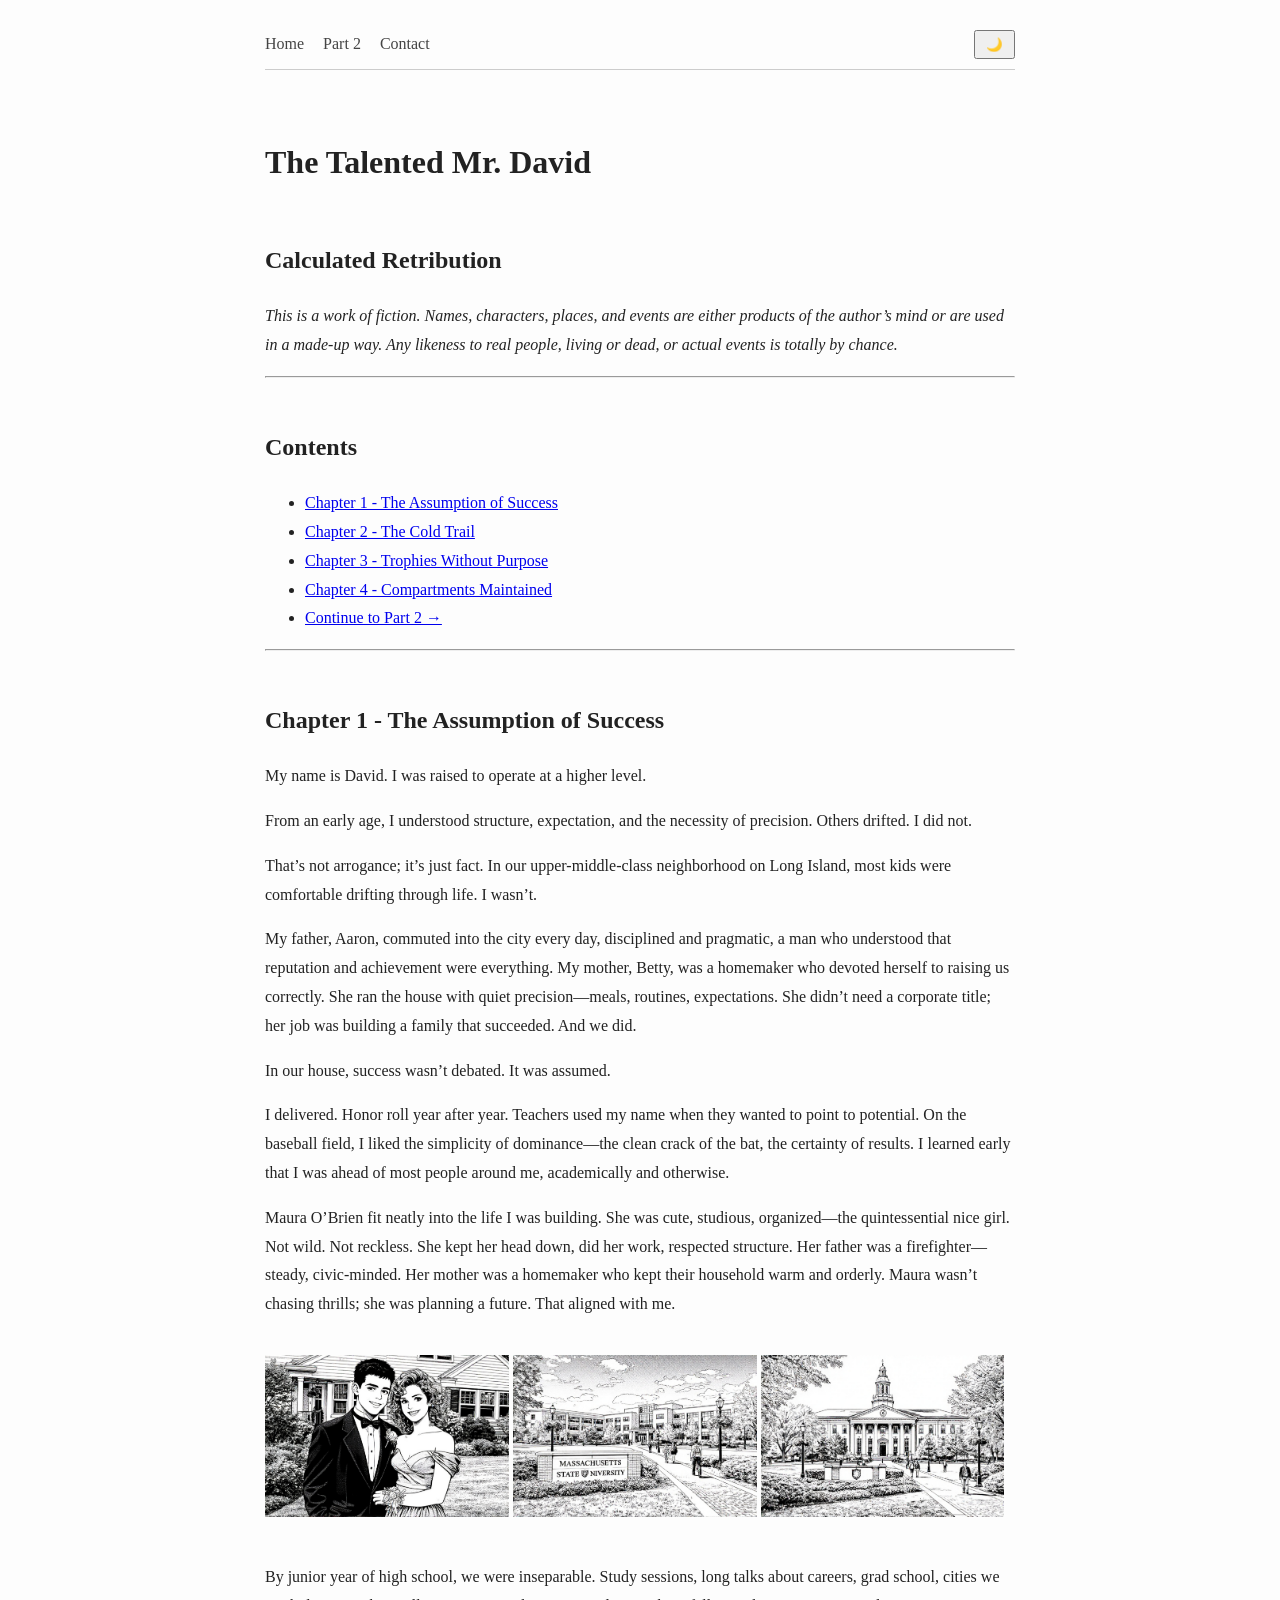
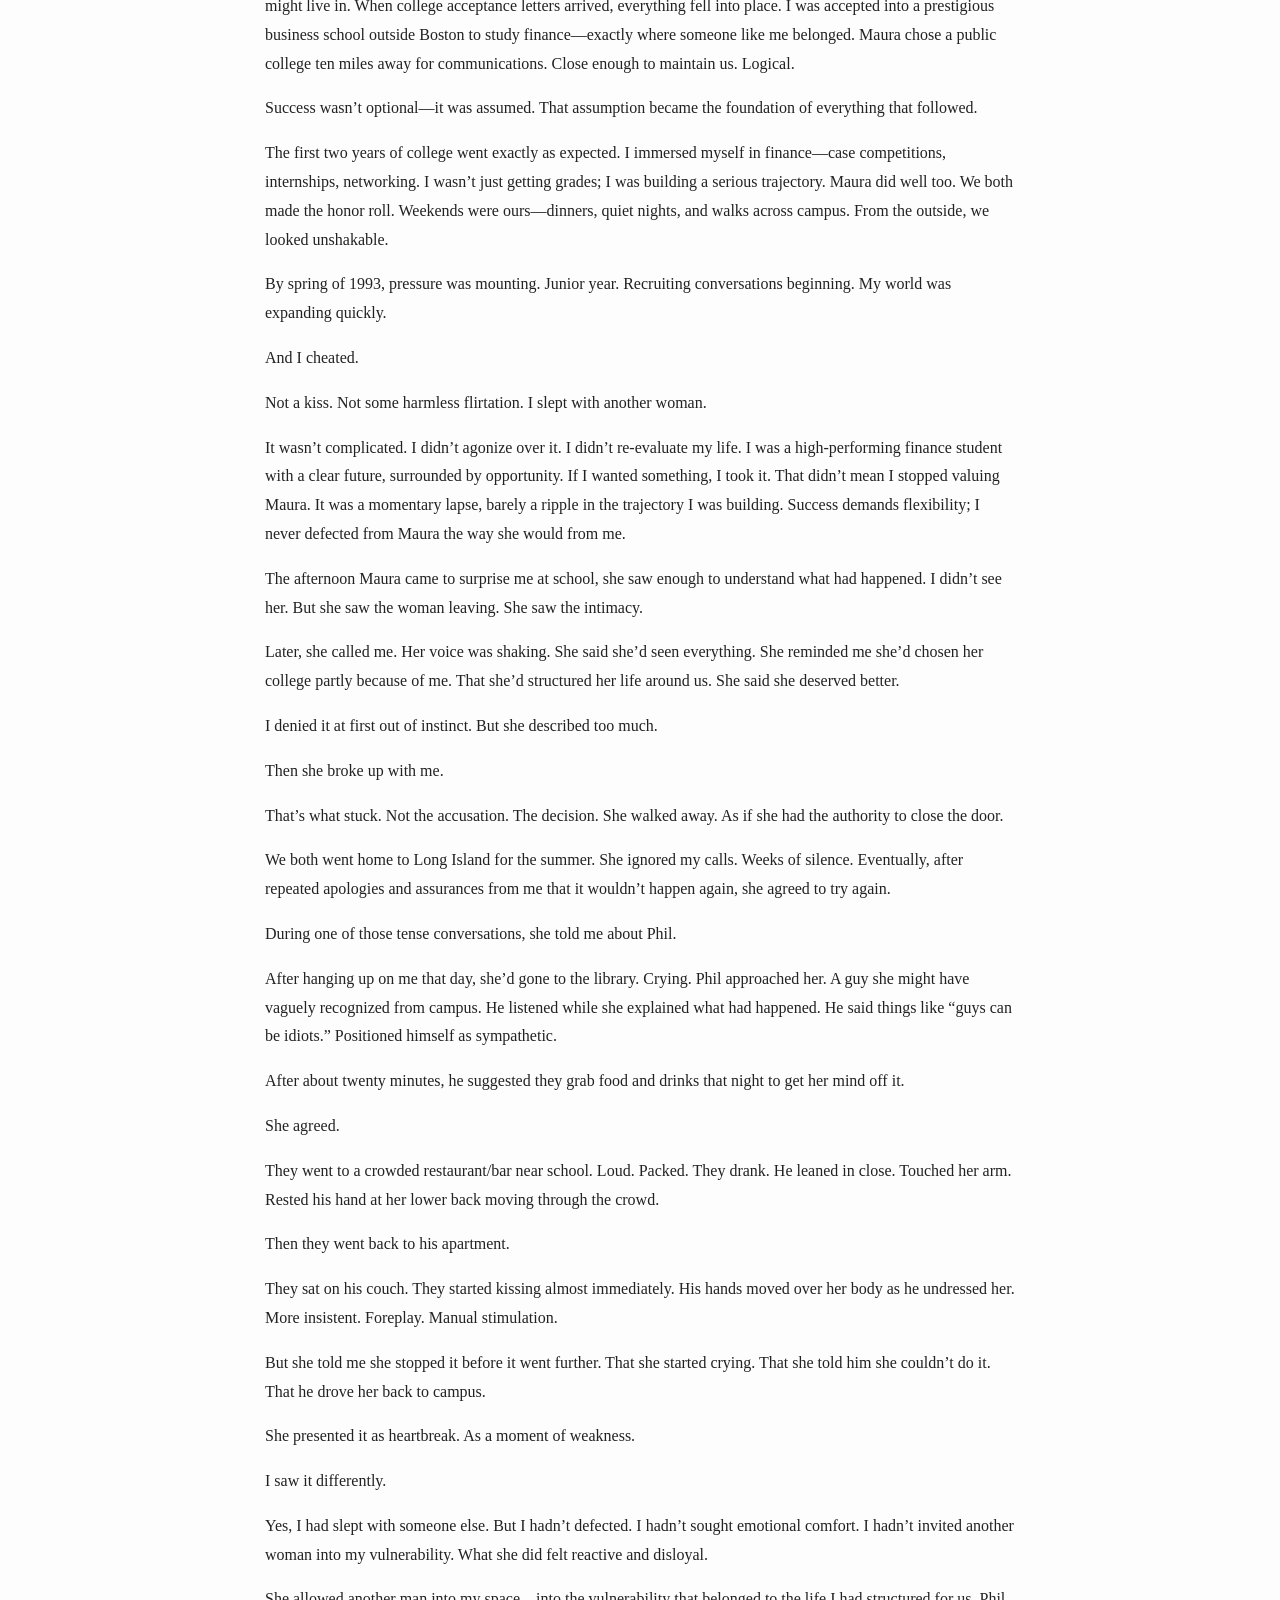
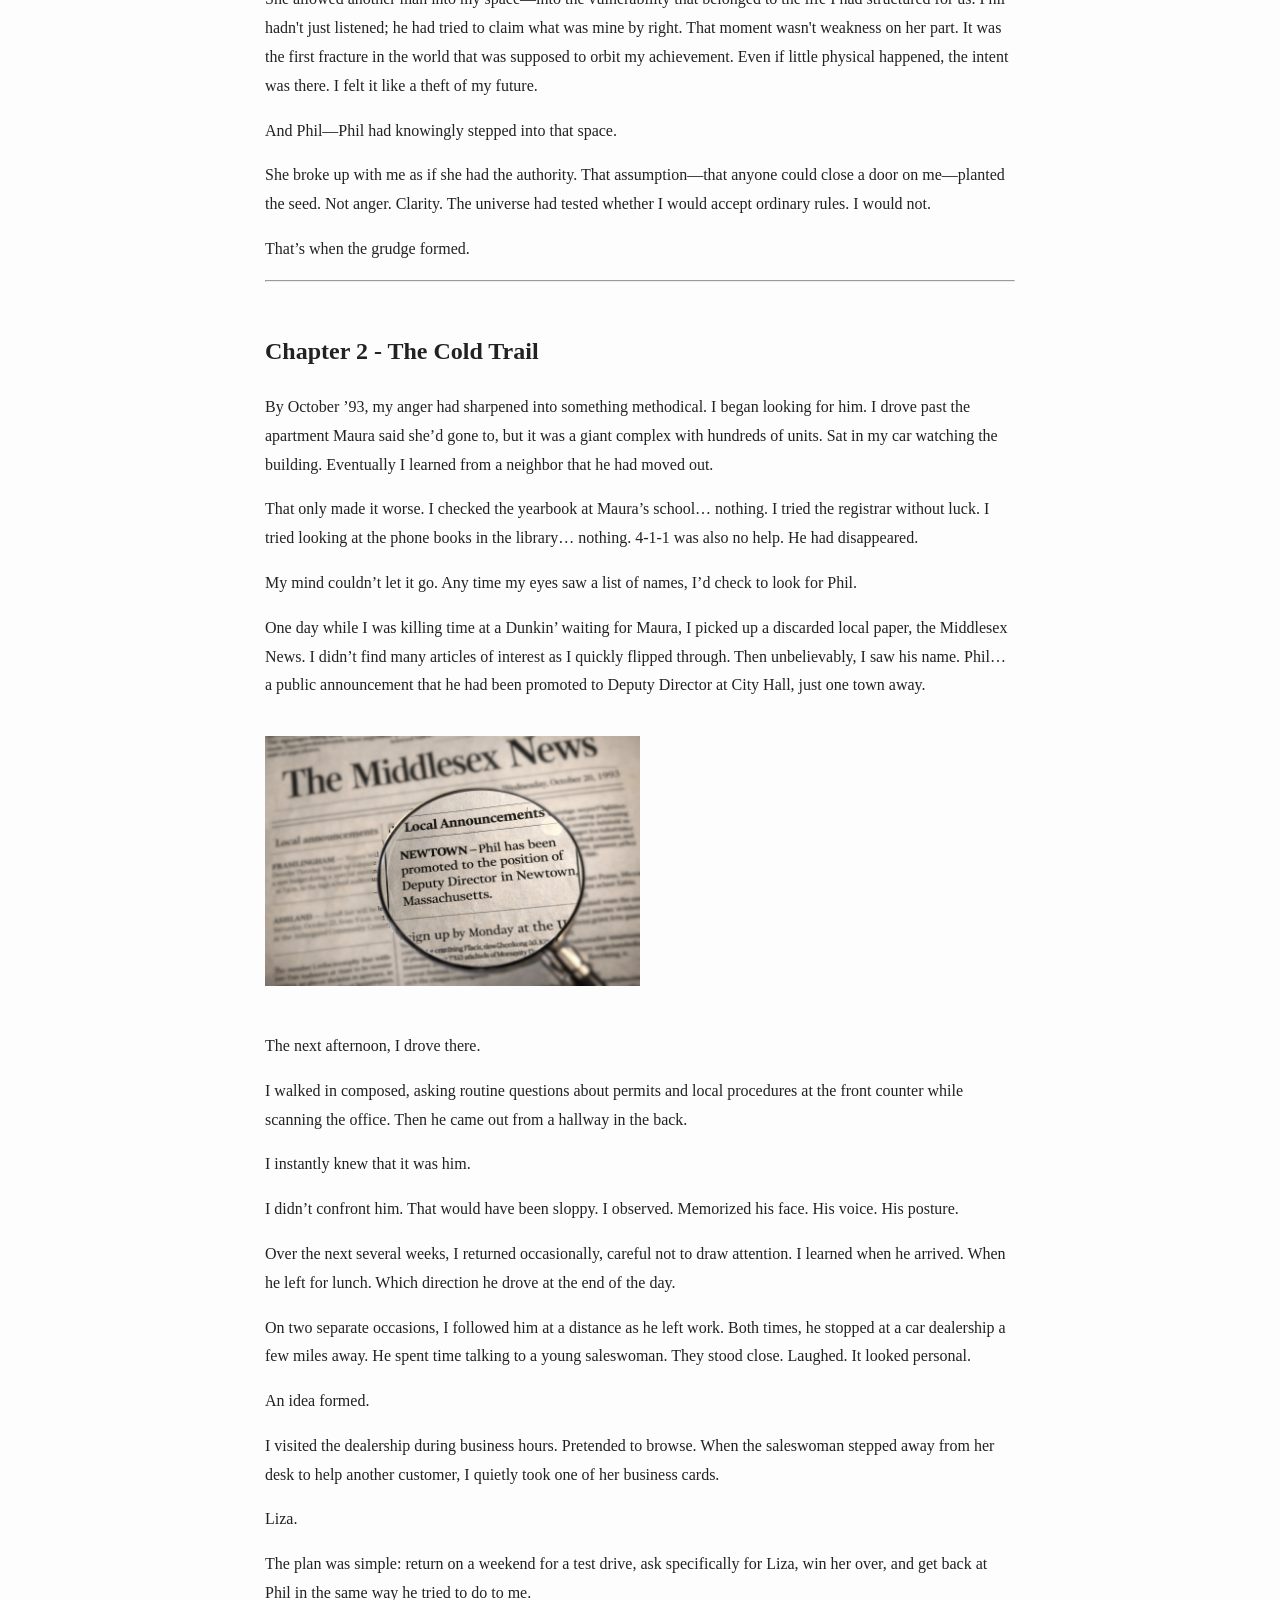
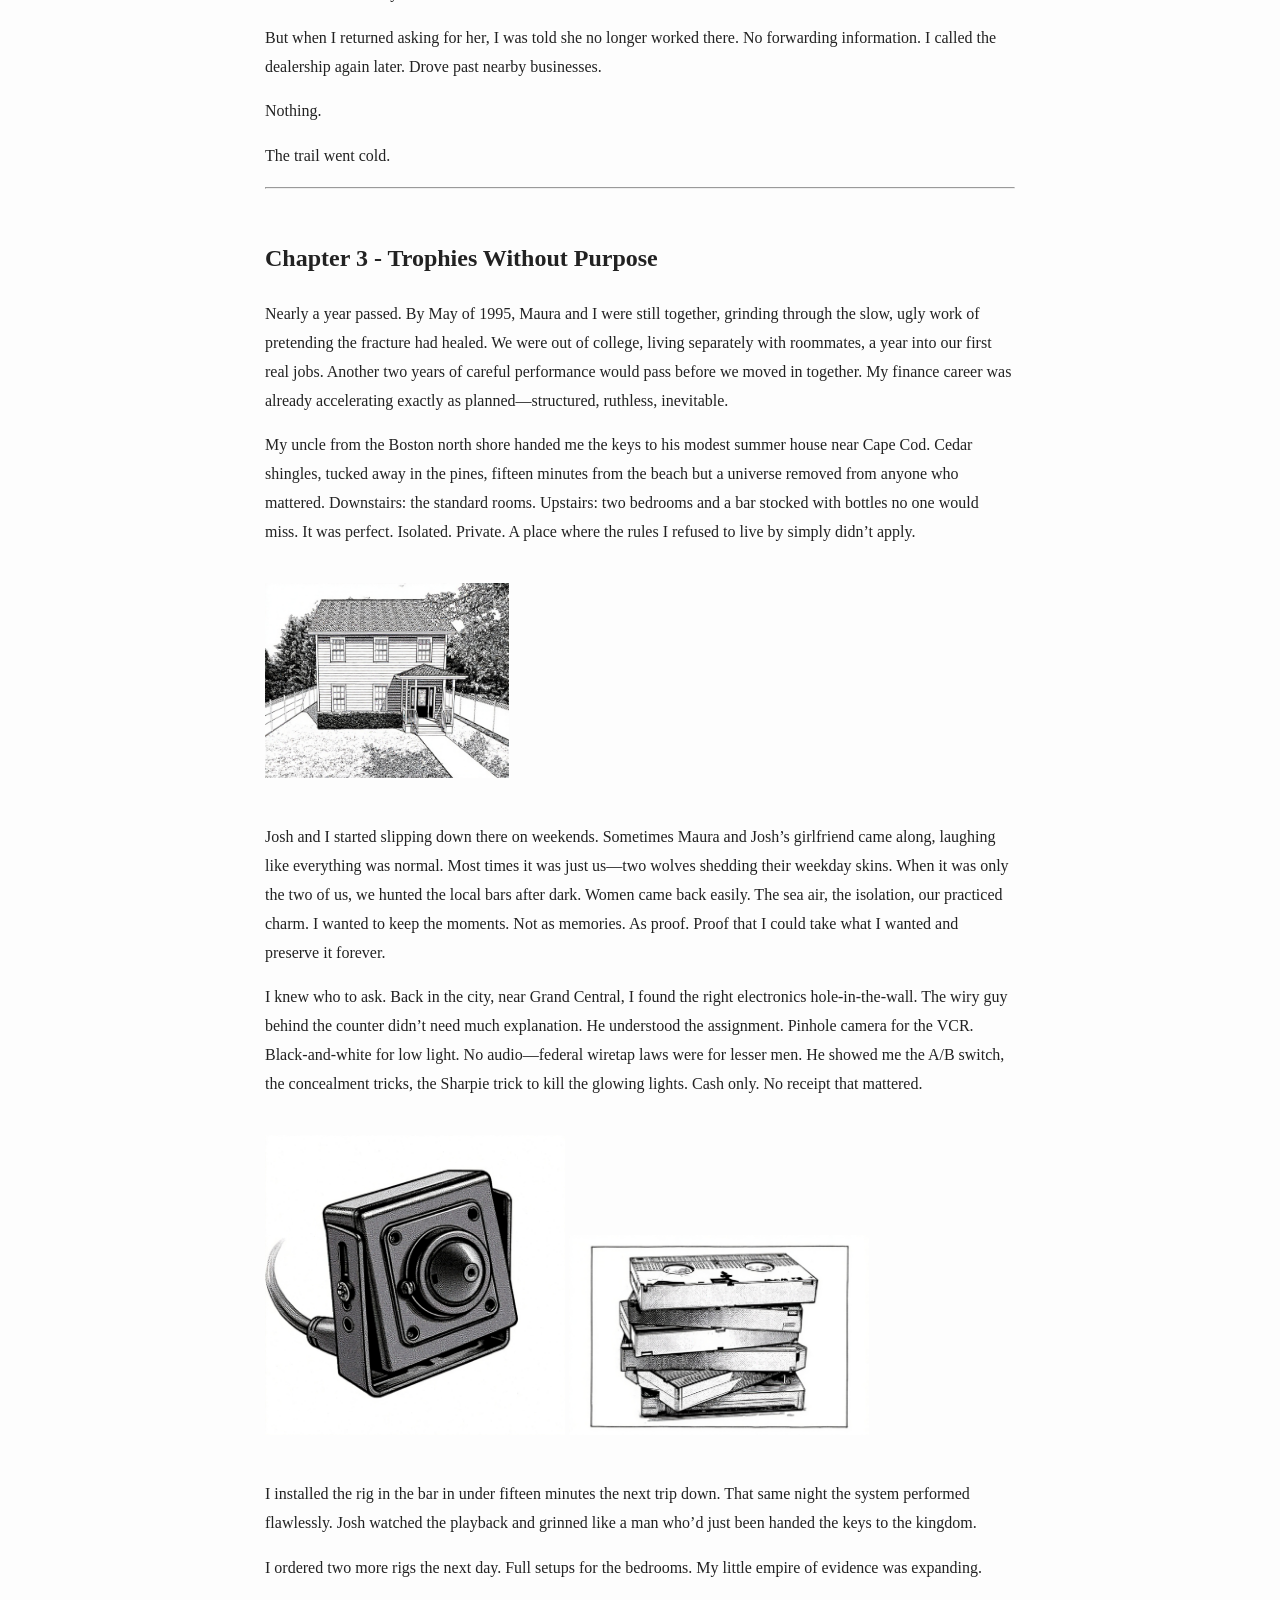
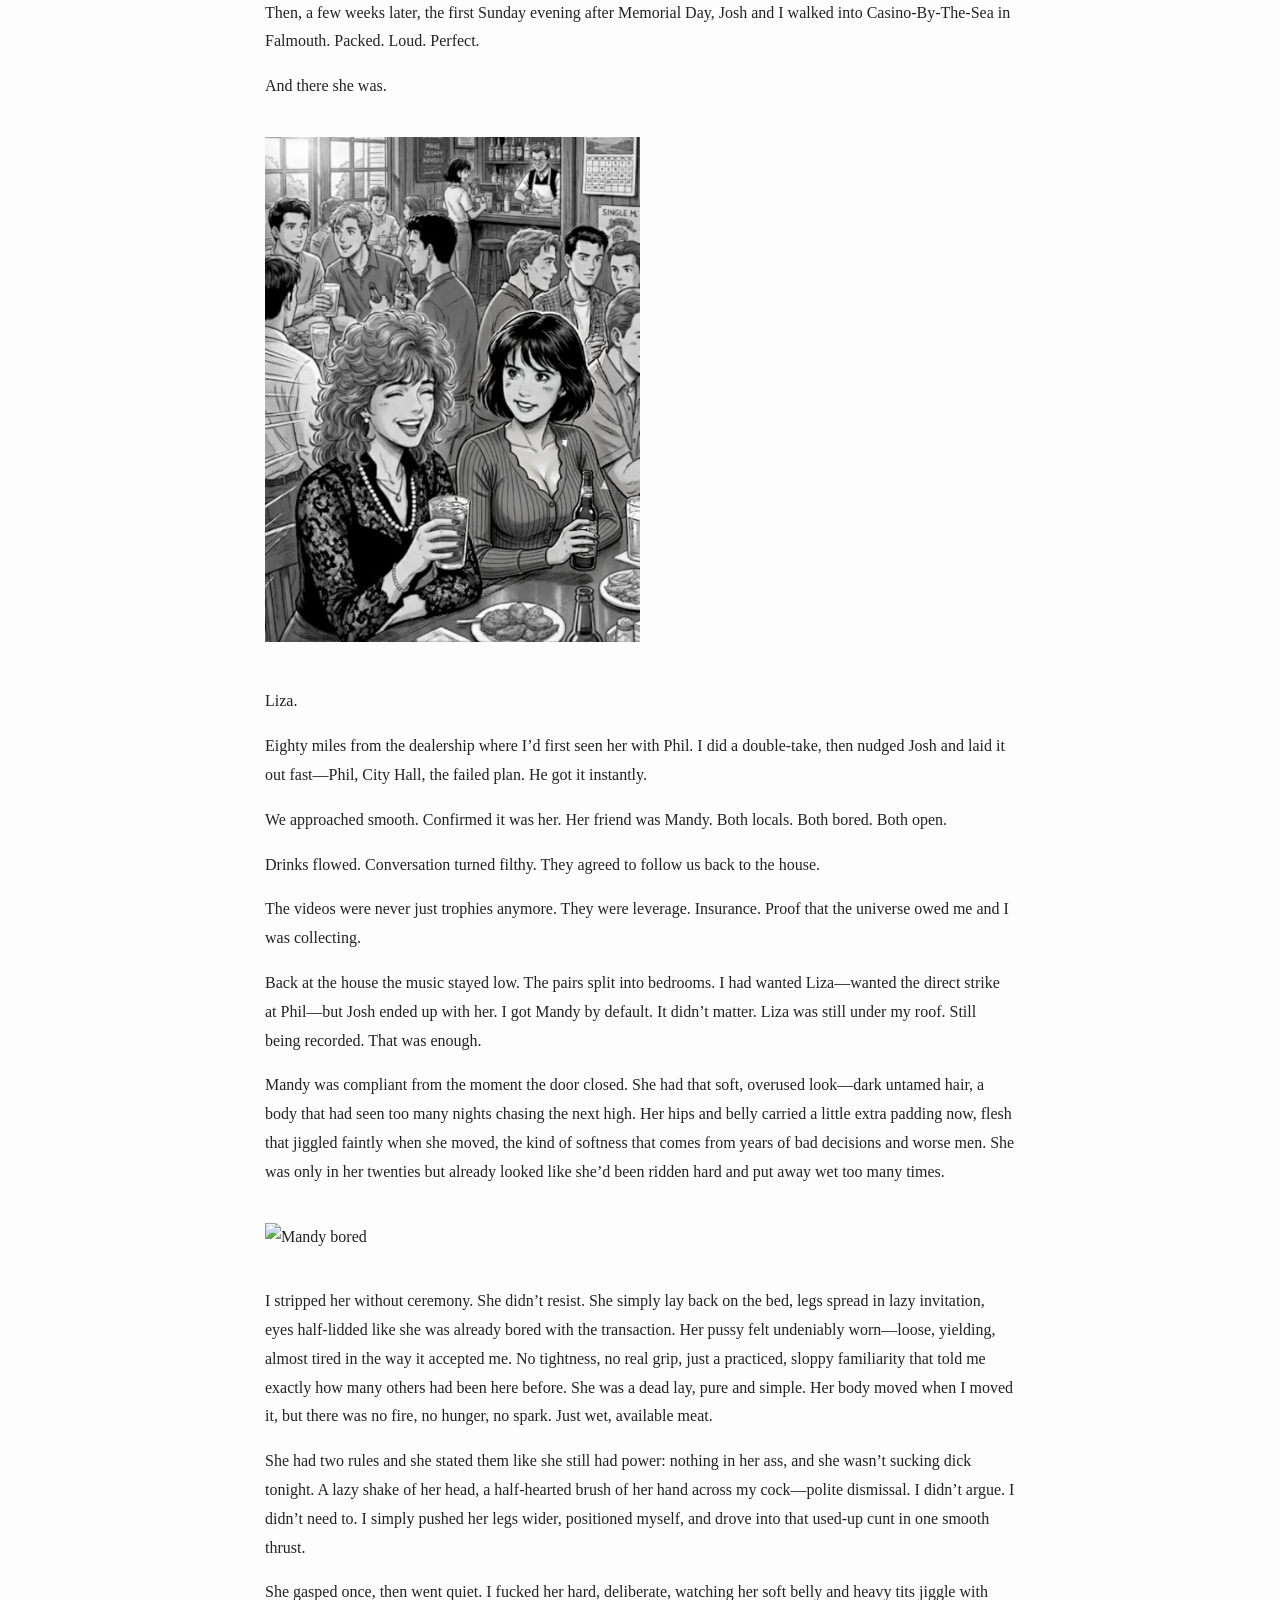
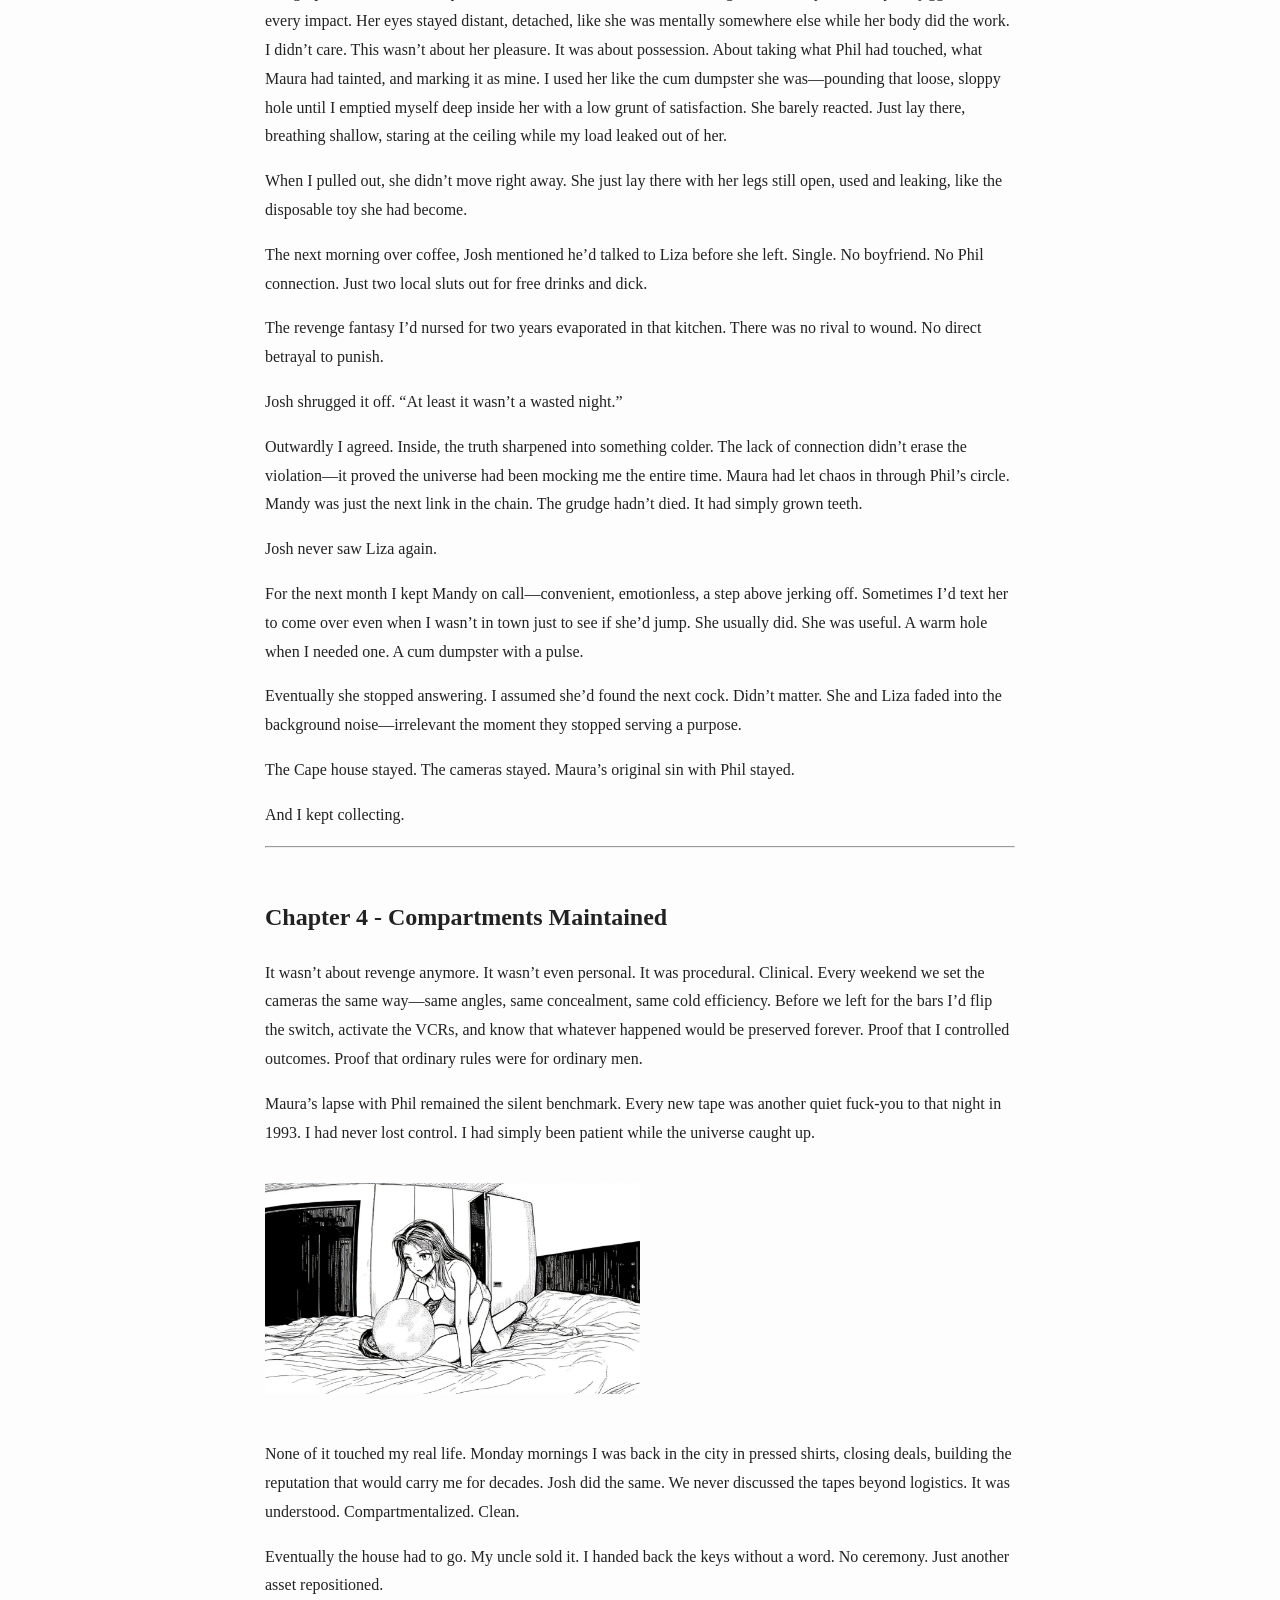
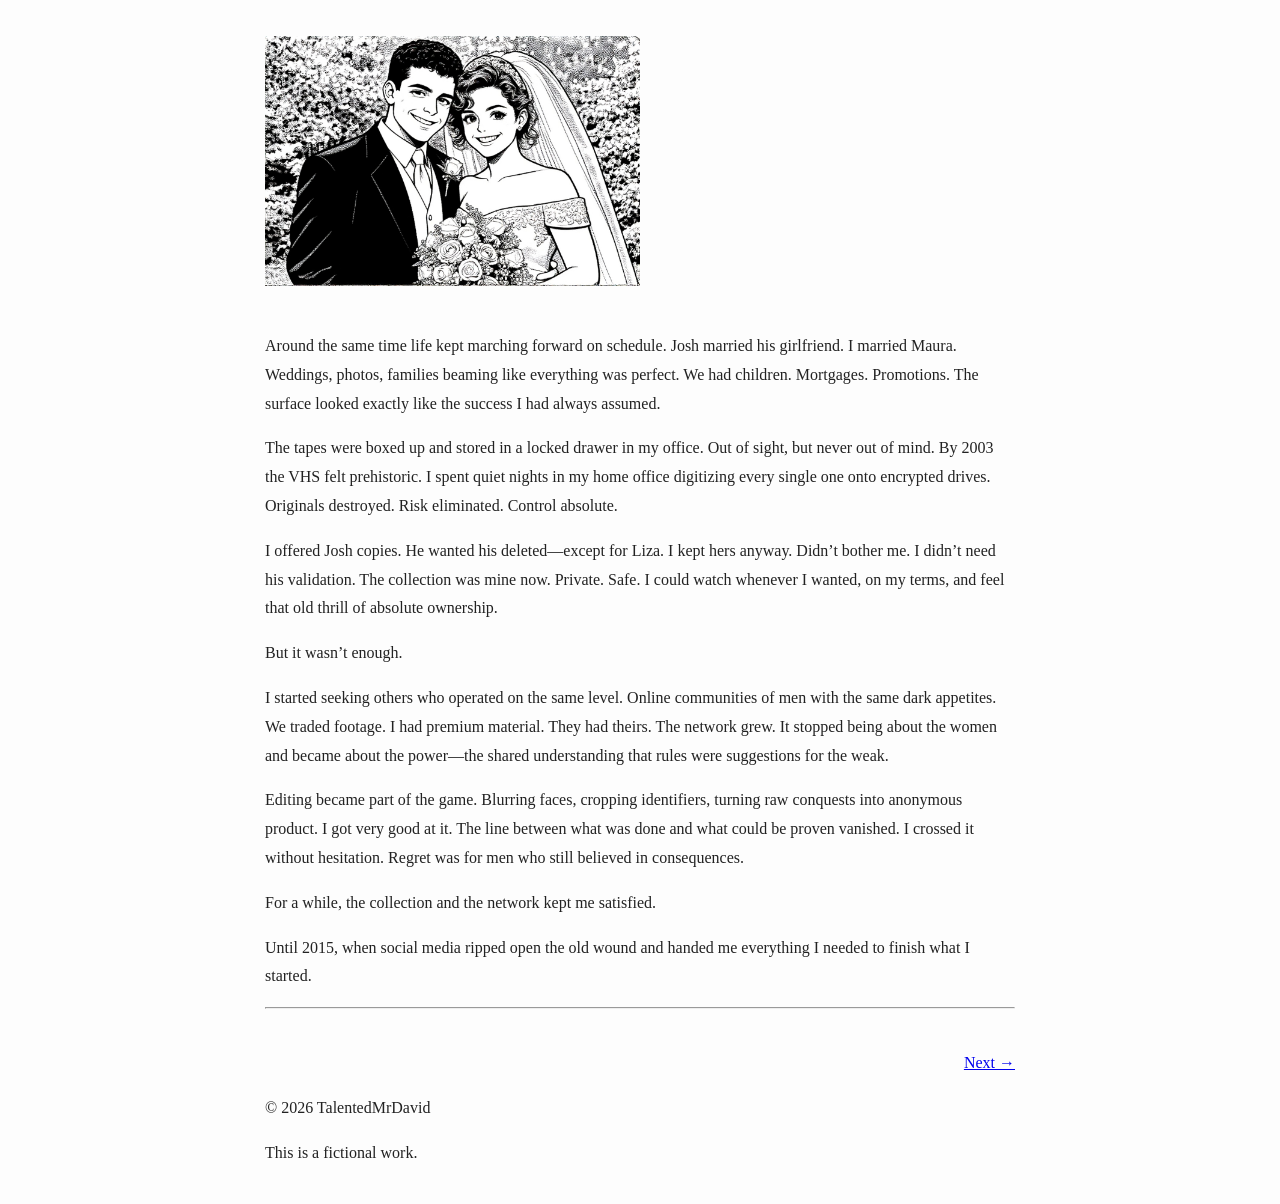
==== commit 2d7383bb: "Update index.html" ====
--- a/index.html
+++ b/index.html
@@ -127,7 +127,8 @@
 <p>The videos were never just trophies anymore. They were leverage. Insurance. Proof that the universe owed me and I was collecting.	</p>
 <p>Back at the house the music stayed low. The pairs split into bedrooms. I had wanted Liza—wanted the direct strike at Phil—but Josh ended up with her. I got Mandy by default. It didn’t matter. Liza was still under my roof. Still being recorded. That was enough.	</p>
 <p>Mandy was compliant from the moment the door closed. She had that soft, overused look—dark untamed hair, a body that had seen too many nights chasing the next high. Her hips and belly carried a little extra padding now, flesh that jiggled faintly when she moved, the kind of softness that comes from years of bad decisions and worse men. She was only in her twenties but already looked like she’d been ridden hard and put away wet too many times.	</p>
-<p>I stripped her without ceremony. She didn’t resist. She simply lay back on the bed, legs spread in lazy invitation, eyes half-lidded like she was already bored with the transaction. Her pussy felt undeniably worn—loose, yielding, almost tired in the way it accepted me. No tightness, no real grip, just a practiced, sloppy familiarity that told me exactly how many others had been here before. She was a dead lay, pure and simple. Her body moved when I moved it, but there was no fire, no hunger, no spark. Just wet, available meat.	</p>
+  <img src="images/bored1.jpg" alt="Mandy bored" style="width:50%; margin:20px 0;">
+  <p>I stripped her without ceremony. She didn’t resist. She simply lay back on the bed, legs spread in lazy invitation, eyes half-lidded like she was already bored with the transaction. Her pussy felt undeniably worn—loose, yielding, almost tired in the way it accepted me. No tightness, no real grip, just a practiced, sloppy familiarity that told me exactly how many others had been here before. She was a dead lay, pure and simple. Her body moved when I moved it, but there was no fire, no hunger, no spark. Just wet, available meat.	</p>
 <p>She had two rules and she stated them like she still had power: nothing in her ass, and she wasn’t sucking dick tonight. A lazy shake of her head, a half-hearted brush of her hand across my cock—polite dismissal. I didn’t argue. I didn’t need to. I simply pushed her legs wider, positioned myself, and drove into that used-up cunt in one smooth thrust.	</p>
 <p>She gasped once, then went quiet. I fucked her hard, deliberate, watching her soft belly and heavy tits jiggle with every impact. Her eyes stayed distant, detached, like she was mentally somewhere else while her body did the work. I didn’t care. This wasn’t about her pleasure. It was about possession. About taking what Phil had touched, what Maura had tainted, and marking it as mine. I used her like the cum dumpster she was—pounding that loose, sloppy hole until I emptied myself deep inside her with a low grunt of satisfaction. She barely reacted. Just lay there, breathing shallow, staring at the ceiling while my load leaked out of her.	</p>
 <p>When I pulled out, she didn’t move right away. She just lay there with her legs still open, used and leaking, like the disposable toy she had become.	</p>
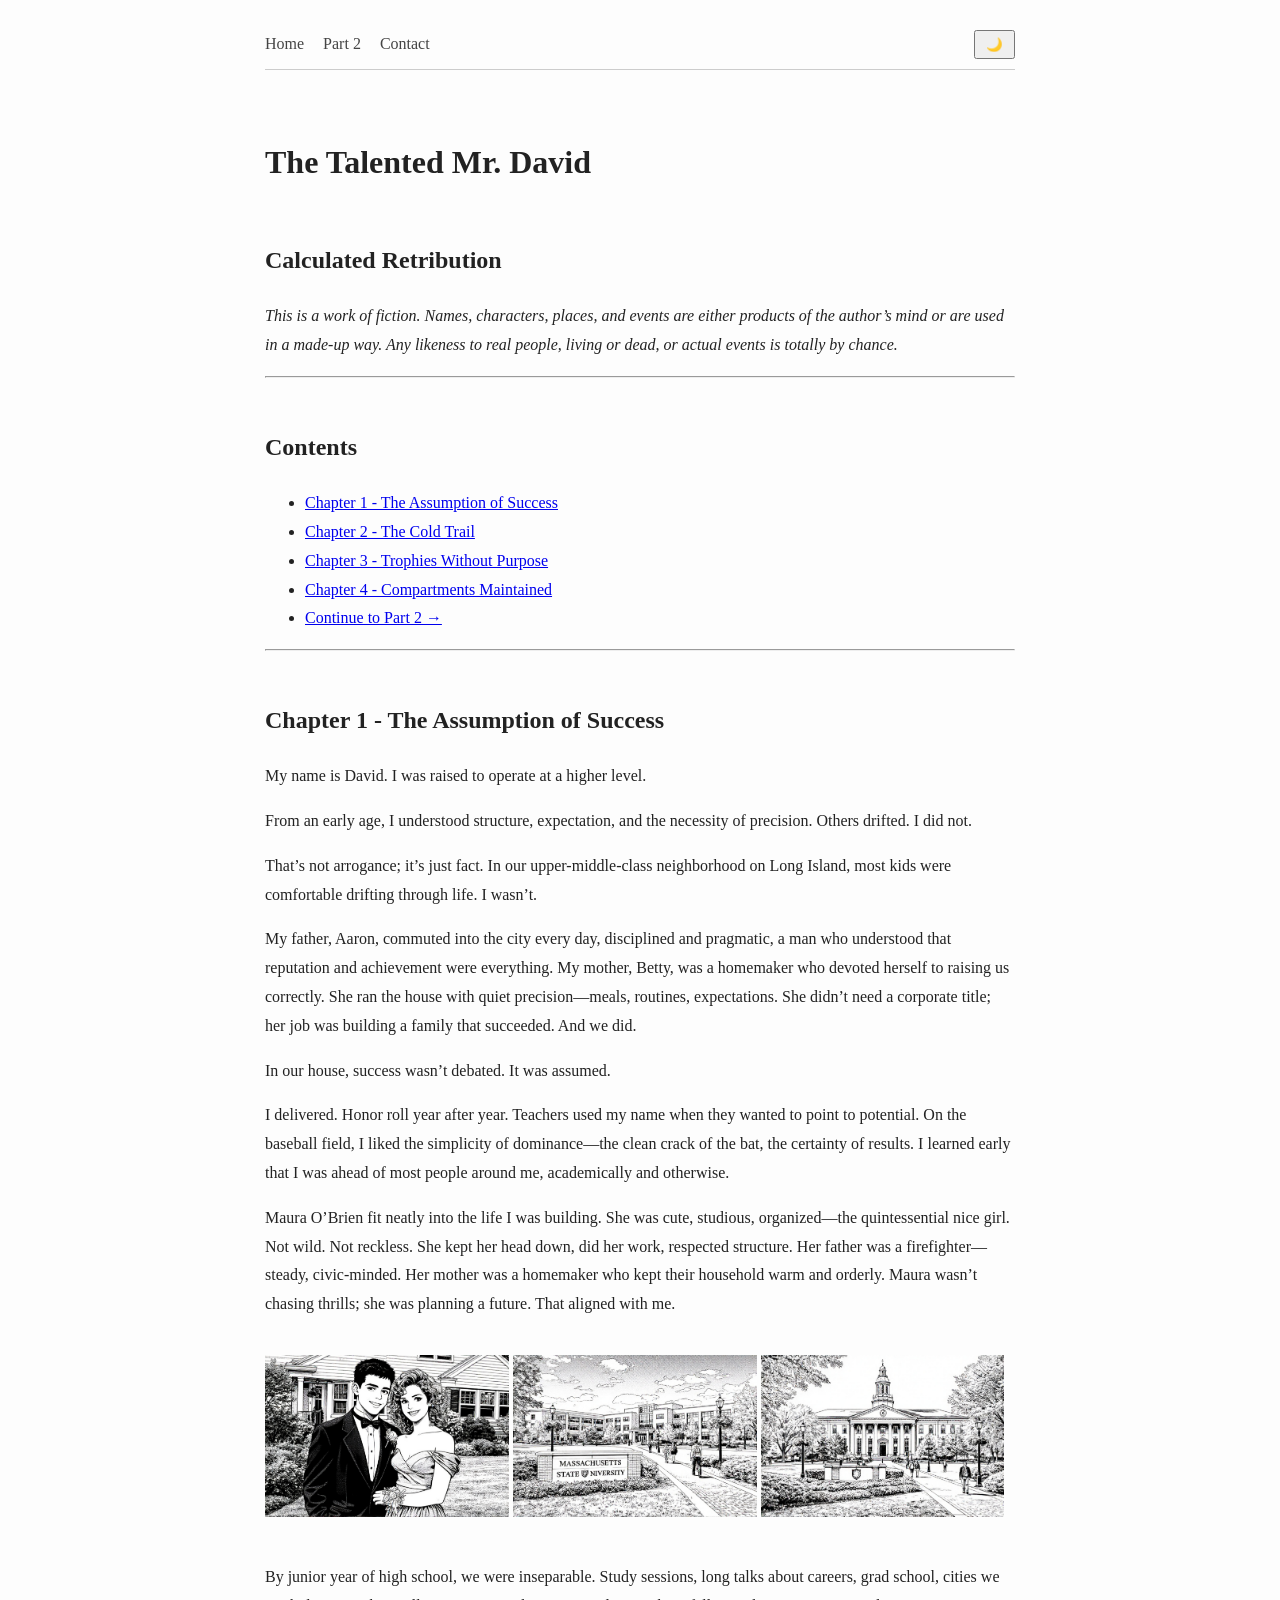
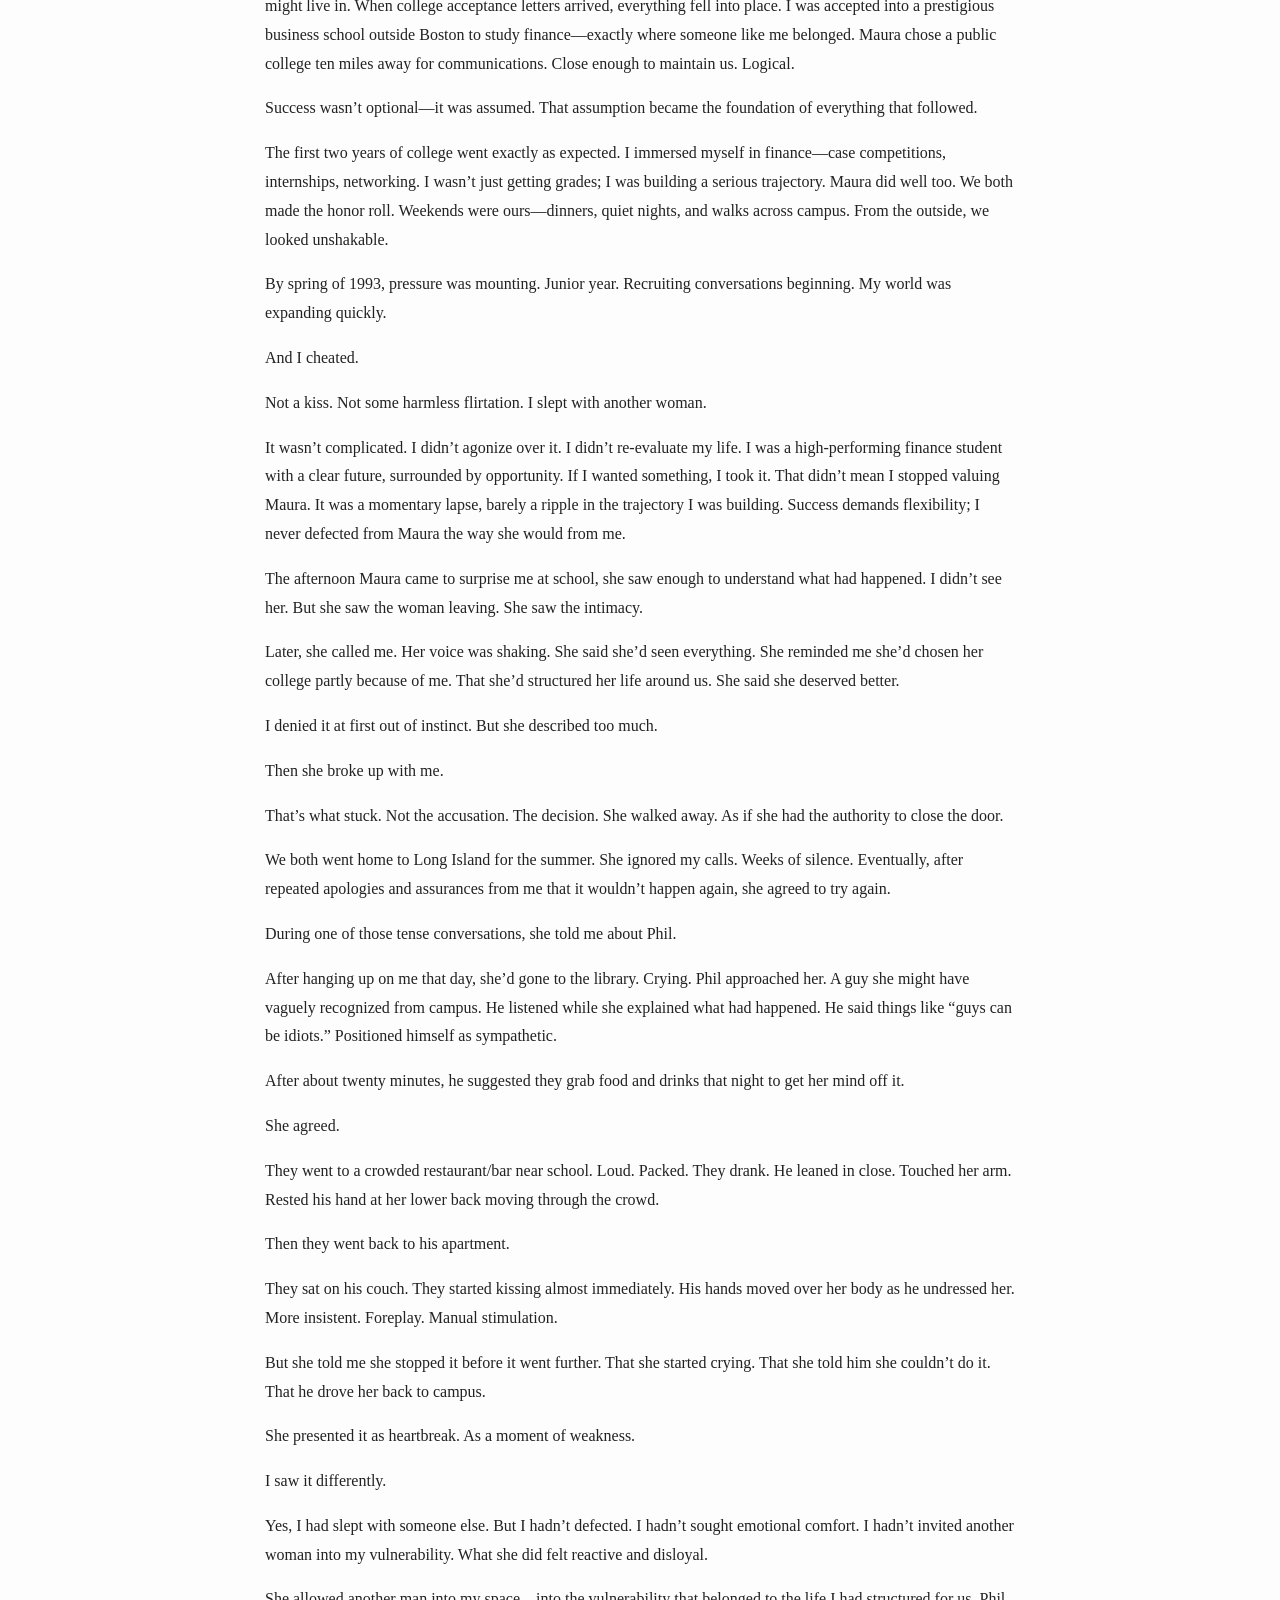
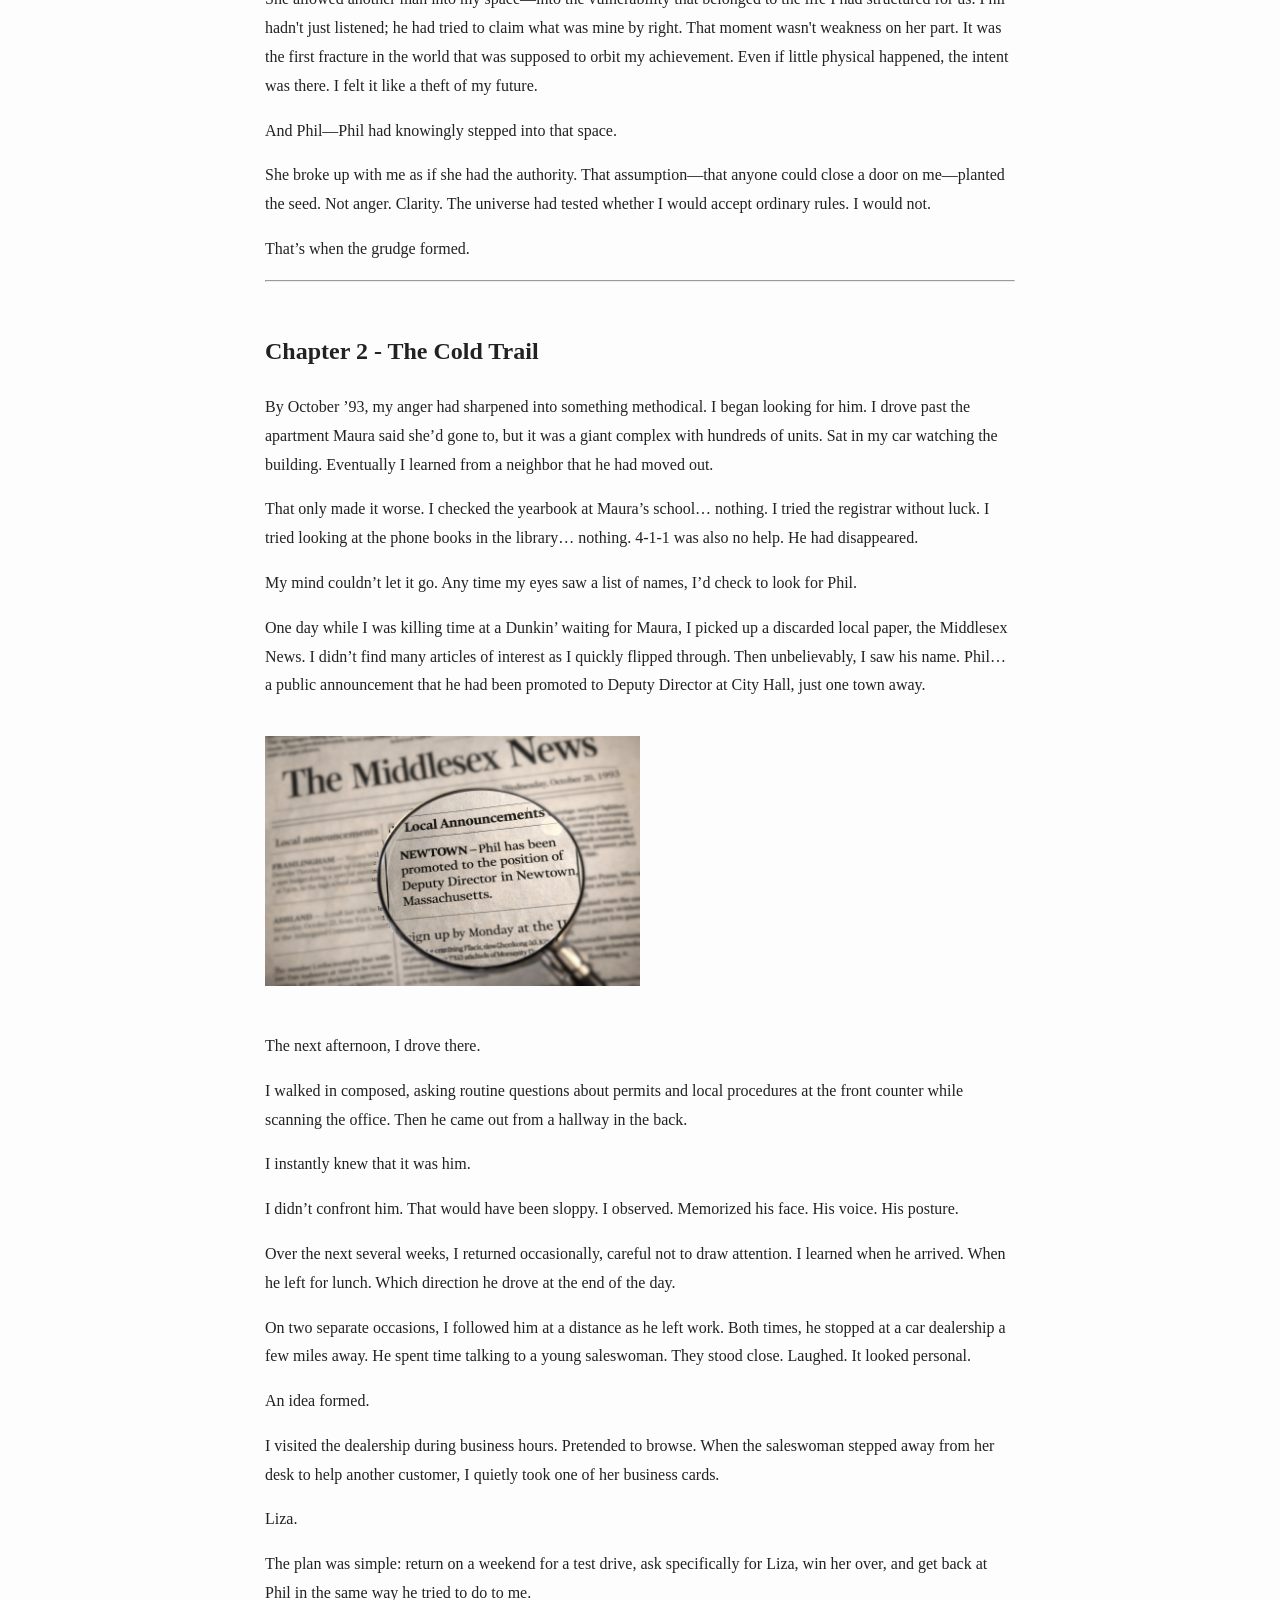
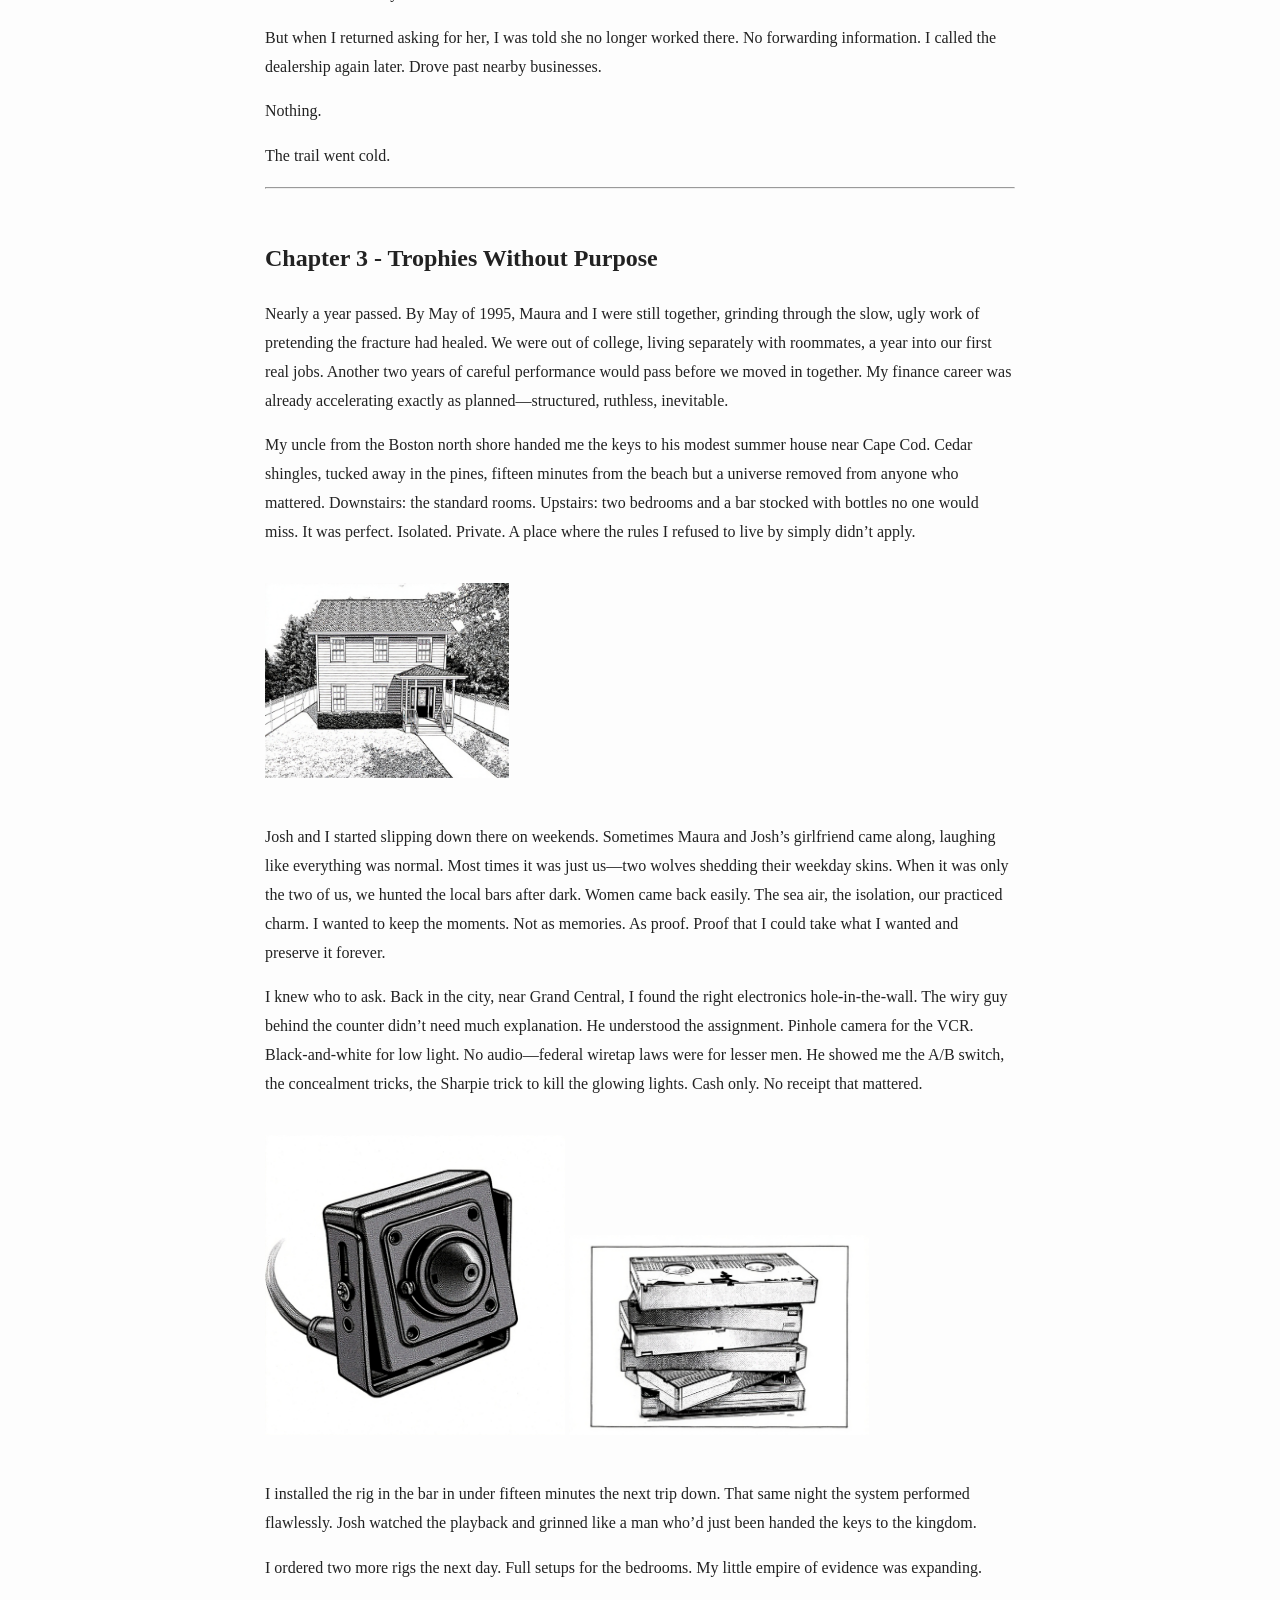
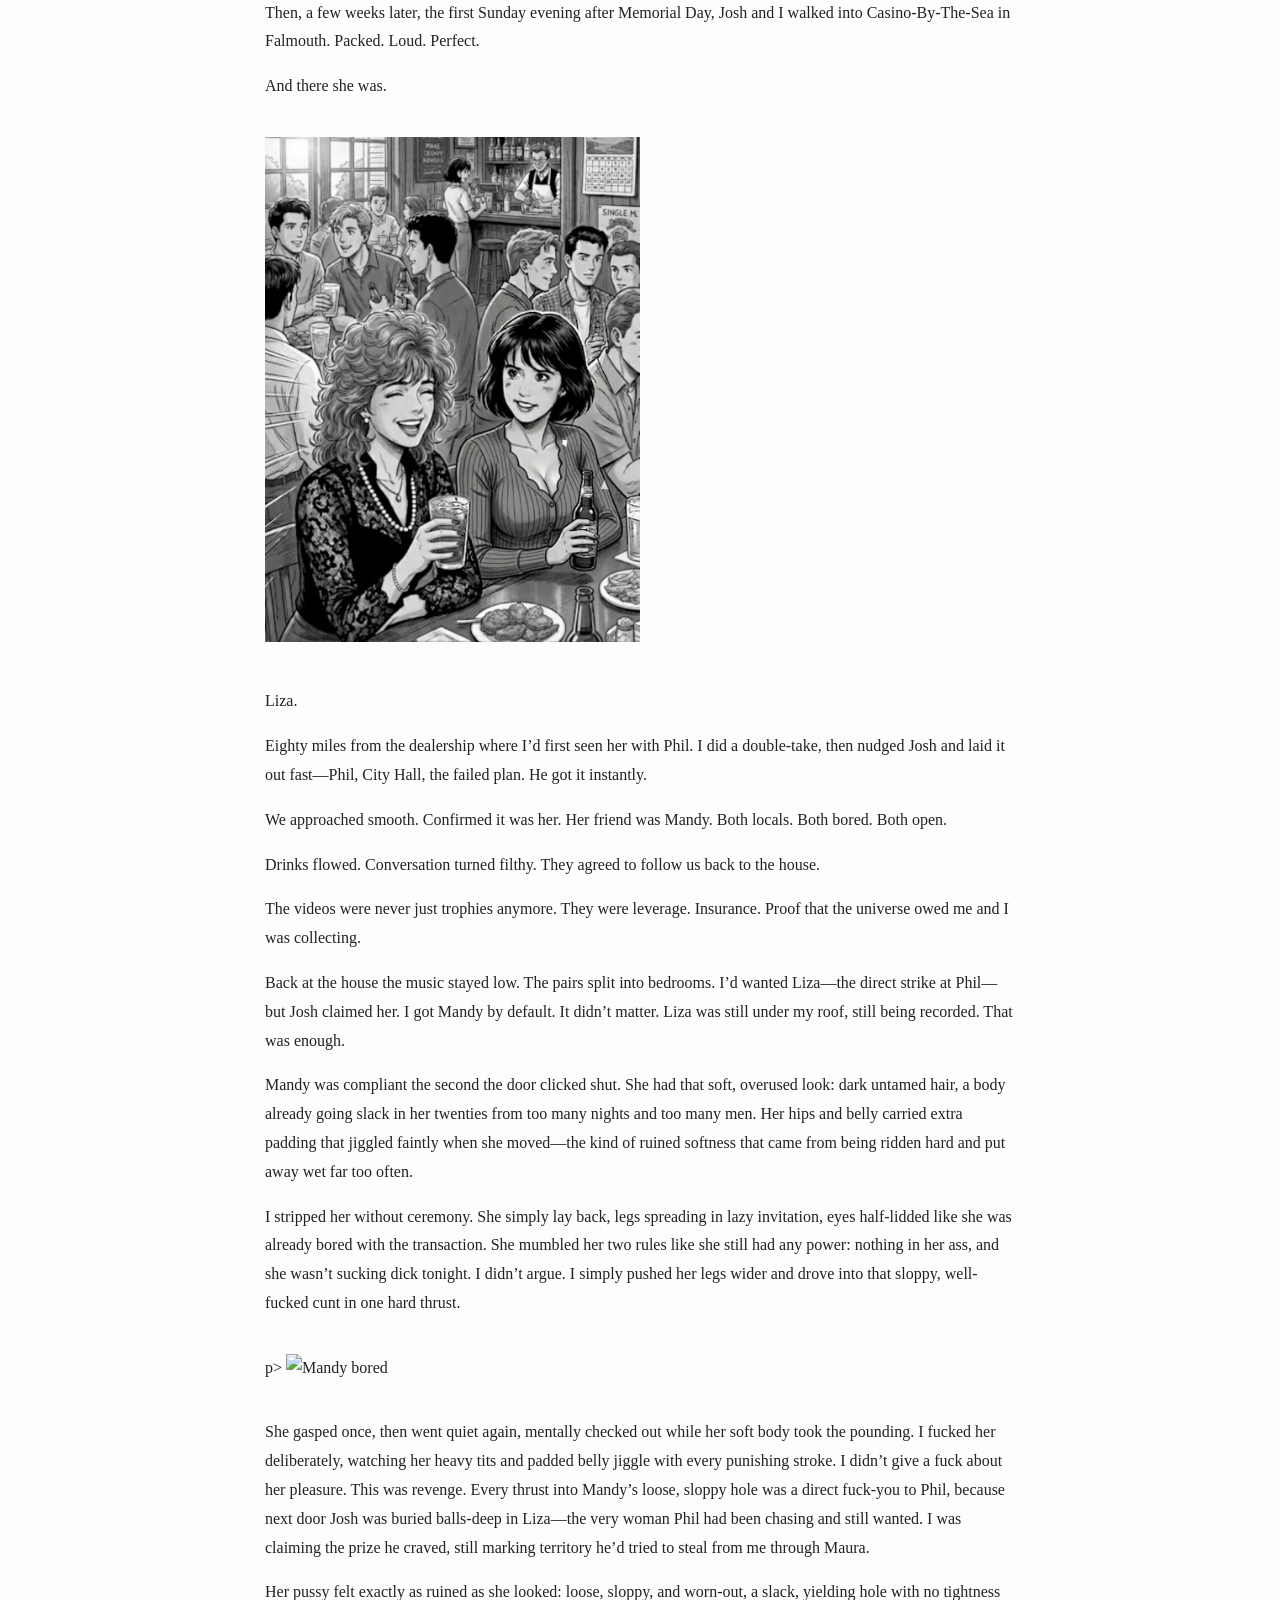
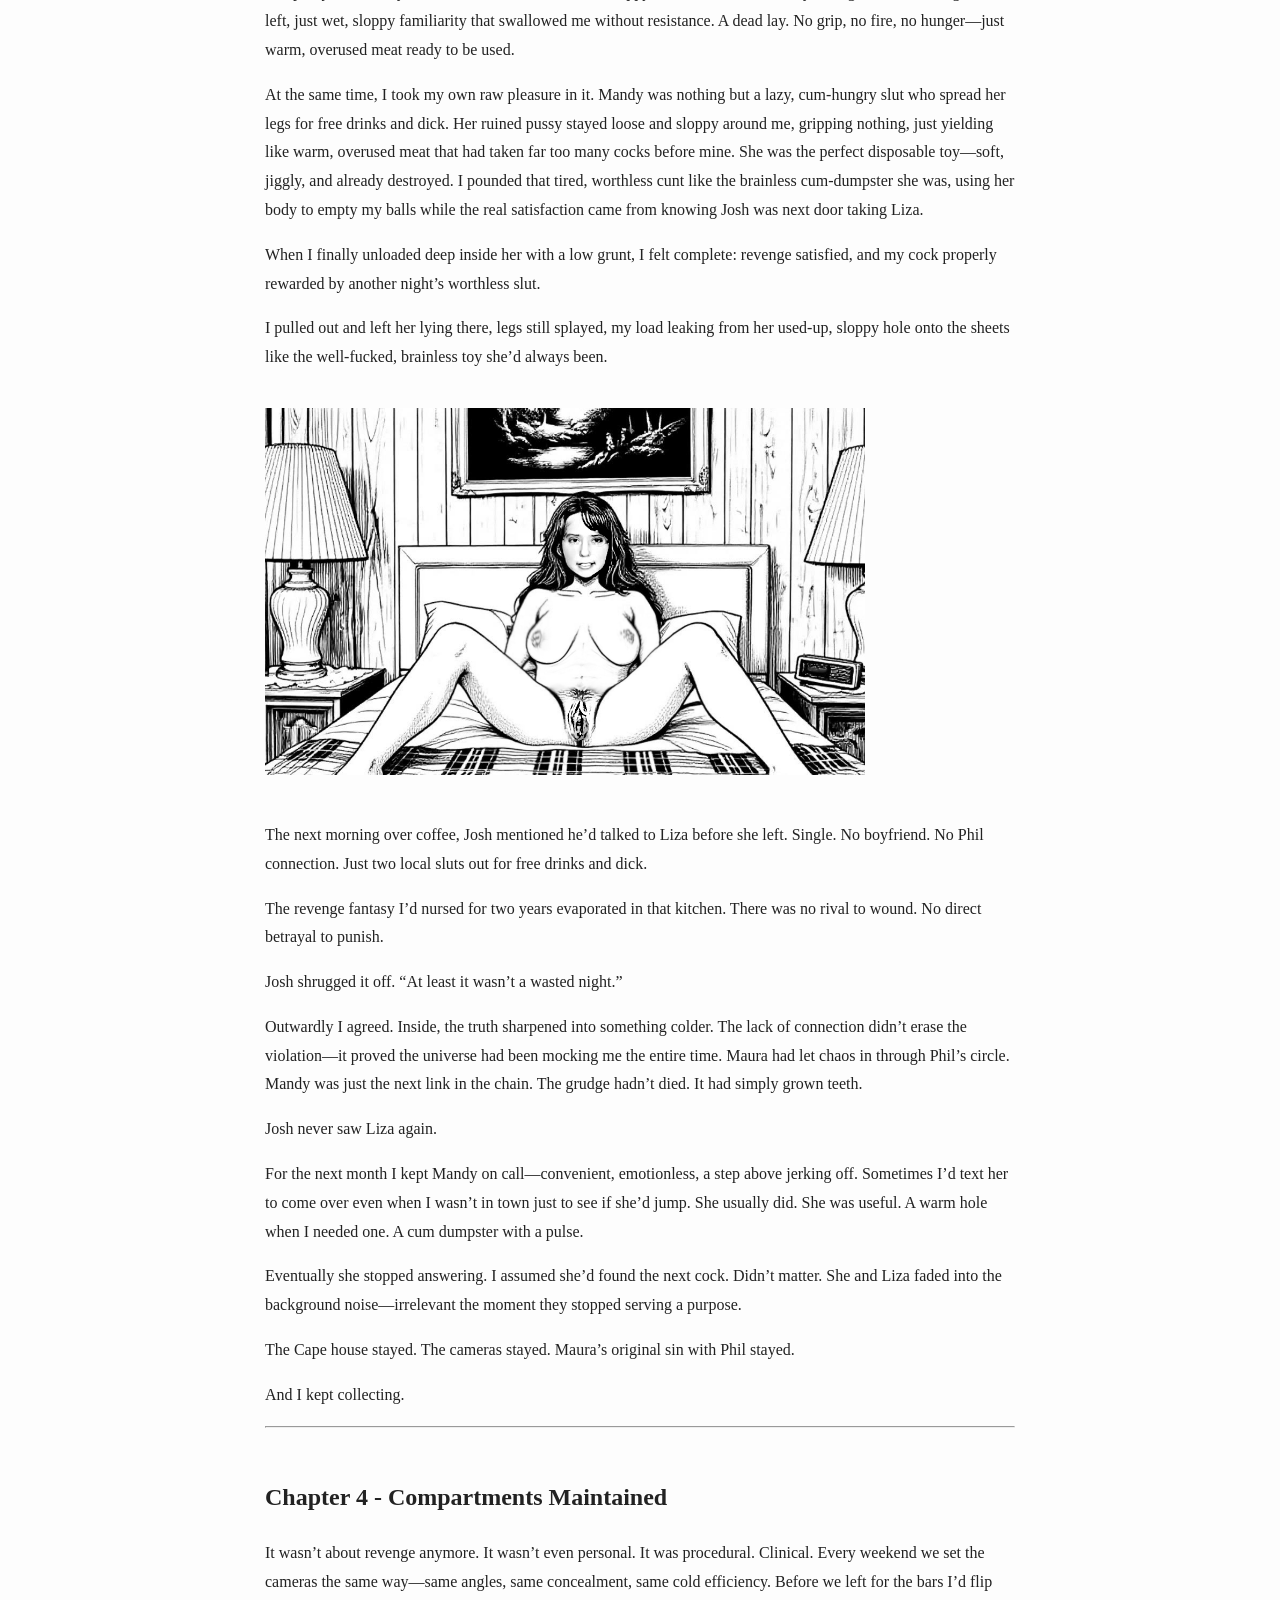
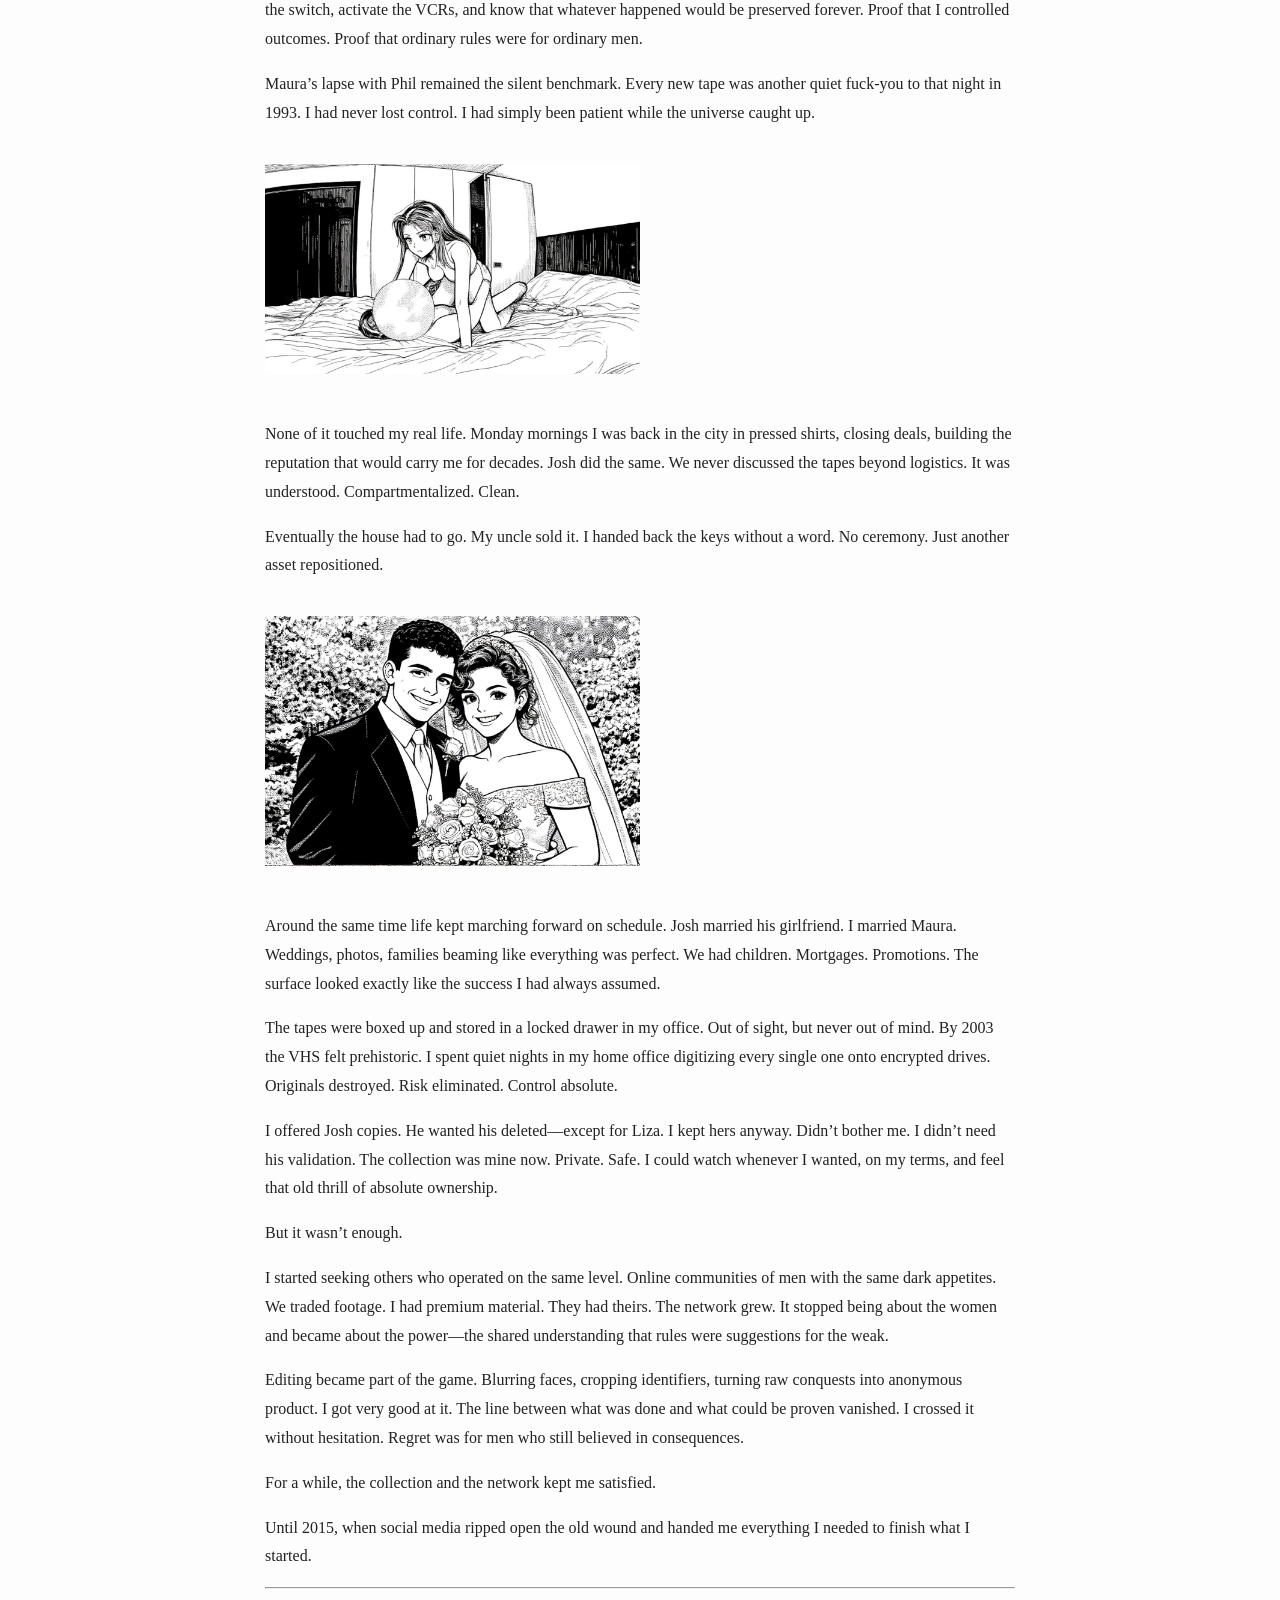
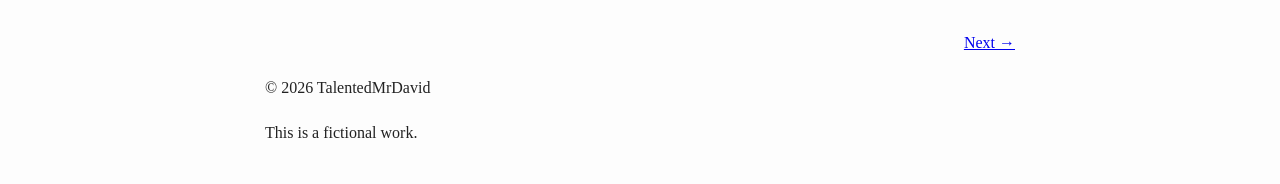
==== commit 3b8c595a: "Update index.html" ====
--- a/index.html
+++ b/index.html
@@ -125,13 +125,18 @@
 <p>We approached smooth. Confirmed it was her. Her friend was Mandy. Both locals. Both bored. Both open.	</p>
 <p>Drinks flowed. Conversation turned filthy. They agreed to follow us back to the house.	</p>
 <p>The videos were never just trophies anymore. They were leverage. Insurance. Proof that the universe owed me and I was collecting.	</p>
-<p>Back at the house the music stayed low. The pairs split into bedrooms. I had wanted Liza—wanted the direct strike at Phil—but Josh ended up with her. I got Mandy by default. It didn’t matter. Liza was still under my roof. Still being recorded. That was enough.	</p>
-<p>Mandy was compliant from the moment the door closed. She had that soft, overused look—dark untamed hair, a body that had seen too many nights chasing the next high. Her hips and belly carried a little extra padding now, flesh that jiggled faintly when she moved, the kind of softness that comes from years of bad decisions and worse men. She was only in her twenties but already looked like she’d been ridden hard and put away wet too many times.	</p>
-  <img src="images/bored1.jpg" alt="Mandy bored" style="width:50%; margin:20px 0;">
-  <p>I stripped her without ceremony. She didn’t resist. She simply lay back on the bed, legs spread in lazy invitation, eyes half-lidded like she was already bored with the transaction. Her pussy felt undeniably worn—loose, yielding, almost tired in the way it accepted me. No tightness, no real grip, just a practiced, sloppy familiarity that told me exactly how many others had been here before. She was a dead lay, pure and simple. Her body moved when I moved it, but there was no fire, no hunger, no spark. Just wet, available meat.	</p>
-<p>She had two rules and she stated them like she still had power: nothing in her ass, and she wasn’t sucking dick tonight. A lazy shake of her head, a half-hearted brush of her hand across my cock—polite dismissal. I didn’t argue. I didn’t need to. I simply pushed her legs wider, positioned myself, and drove into that used-up cunt in one smooth thrust.	</p>
-<p>She gasped once, then went quiet. I fucked her hard, deliberate, watching her soft belly and heavy tits jiggle with every impact. Her eyes stayed distant, detached, like she was mentally somewhere else while her body did the work. I didn’t care. This wasn’t about her pleasure. It was about possession. About taking what Phil had touched, what Maura had tainted, and marking it as mine. I used her like the cum dumpster she was—pounding that loose, sloppy hole until I emptied myself deep inside her with a low grunt of satisfaction. She barely reacted. Just lay there, breathing shallow, staring at the ceiling while my load leaked out of her.	</p>
-<p>When I pulled out, she didn’t move right away. She just lay there with her legs still open, used and leaking, like the disposable toy she had become.	</p>
+
+<p>Back at the house the music stayed low. The pairs split into bedrooms. I’d wanted Liza—the direct strike at Phil—but Josh claimed her. I got Mandy by default. It didn’t matter. Liza was still under my roof, still being recorded. That was enough.	</p>
+<p>Mandy was compliant the second the door clicked shut. She had that soft, overused look: dark untamed hair, a body already going slack in her twenties from too many nights and too many men. Her hips and belly carried extra padding that jiggled faintly when she moved—the kind of ruined softness that came from being ridden hard and put away wet far too often.	</p>
+<p>I stripped her without ceremony. She simply lay back, legs spreading in lazy invitation, eyes half-lidded like she was already bored with the transaction. She mumbled her two rules like she still had any power: nothing in her ass, and she wasn’t sucking dick tonight. I didn’t argue. I simply pushed her legs wider and drove into that sloppy, well-fucked cunt in one hard thrust.</p>p>
+<img src="images/bored1.jpg" alt="Mandy bored" style="width:80%; margin:20px 0;">
+<p>She gasped once, then went quiet again, mentally checked out while her soft body took the pounding. I fucked her deliberately, watching her heavy tits and padded belly jiggle with every punishing stroke. I didn’t give a fuck about her pleasure. This was revenge. Every thrust into Mandy’s loose, sloppy hole was a direct fuck-you to Phil, because next door Josh was buried balls-deep in Liza—the very woman Phil had been chasing and still wanted. I was claiming the prize he craved, still marking territory he’d tried to steal from me through Maura.	</p>
+<p>Her pussy felt exactly as ruined as she looked: loose, sloppy, and worn-out, a slack, yielding hole with no tightness left, just wet, sloppy familiarity that swallowed me without resistance. A dead lay. No grip, no fire, no hunger—just warm, overused meat ready to be used.</p>
+  <p>At the same time, I took my own raw pleasure in it. Mandy was nothing but a lazy, cum-hungry slut who spread her legs for free drinks and dick. Her ruined pussy stayed loose and sloppy around me, gripping nothing, just yielding like warm, overused meat that had taken far too many cocks before mine. She was the perfect disposable toy—soft, jiggly, and already destroyed. I pounded that tired, worthless cunt like the brainless cum-dumpster she was, using her body to empty my balls while the real satisfaction came from knowing Josh was next door taking Liza.	</p>
+<p>When I finally unloaded deep inside her with a low grunt, I felt complete: revenge satisfied, and my cock properly rewarded by another night’s worthless slut.	</p>
+<p>I pulled out and left her lying there, legs still splayed, my load leaking from her used-up, sloppy hole onto the sheets like the well-fucked, brainless toy she’d always been.	</p>
+<img src="images/fuck2.jpg" alt="Mandy laying there" style="width:80%; margin:20px 0;">
+
 <p>The next morning over coffee, Josh mentioned he’d talked to Liza before she left. Single. No boyfriend. No Phil connection. Just two local sluts out for free drinks and dick.	</p>
 <p>The revenge fantasy I’d nursed for two years evaporated in that kitchen. There was no rival to wound. No direct betrayal to punish.	</p>
 <p>Josh shrugged it off. “At least it wasn’t a wasted night.”	</p>
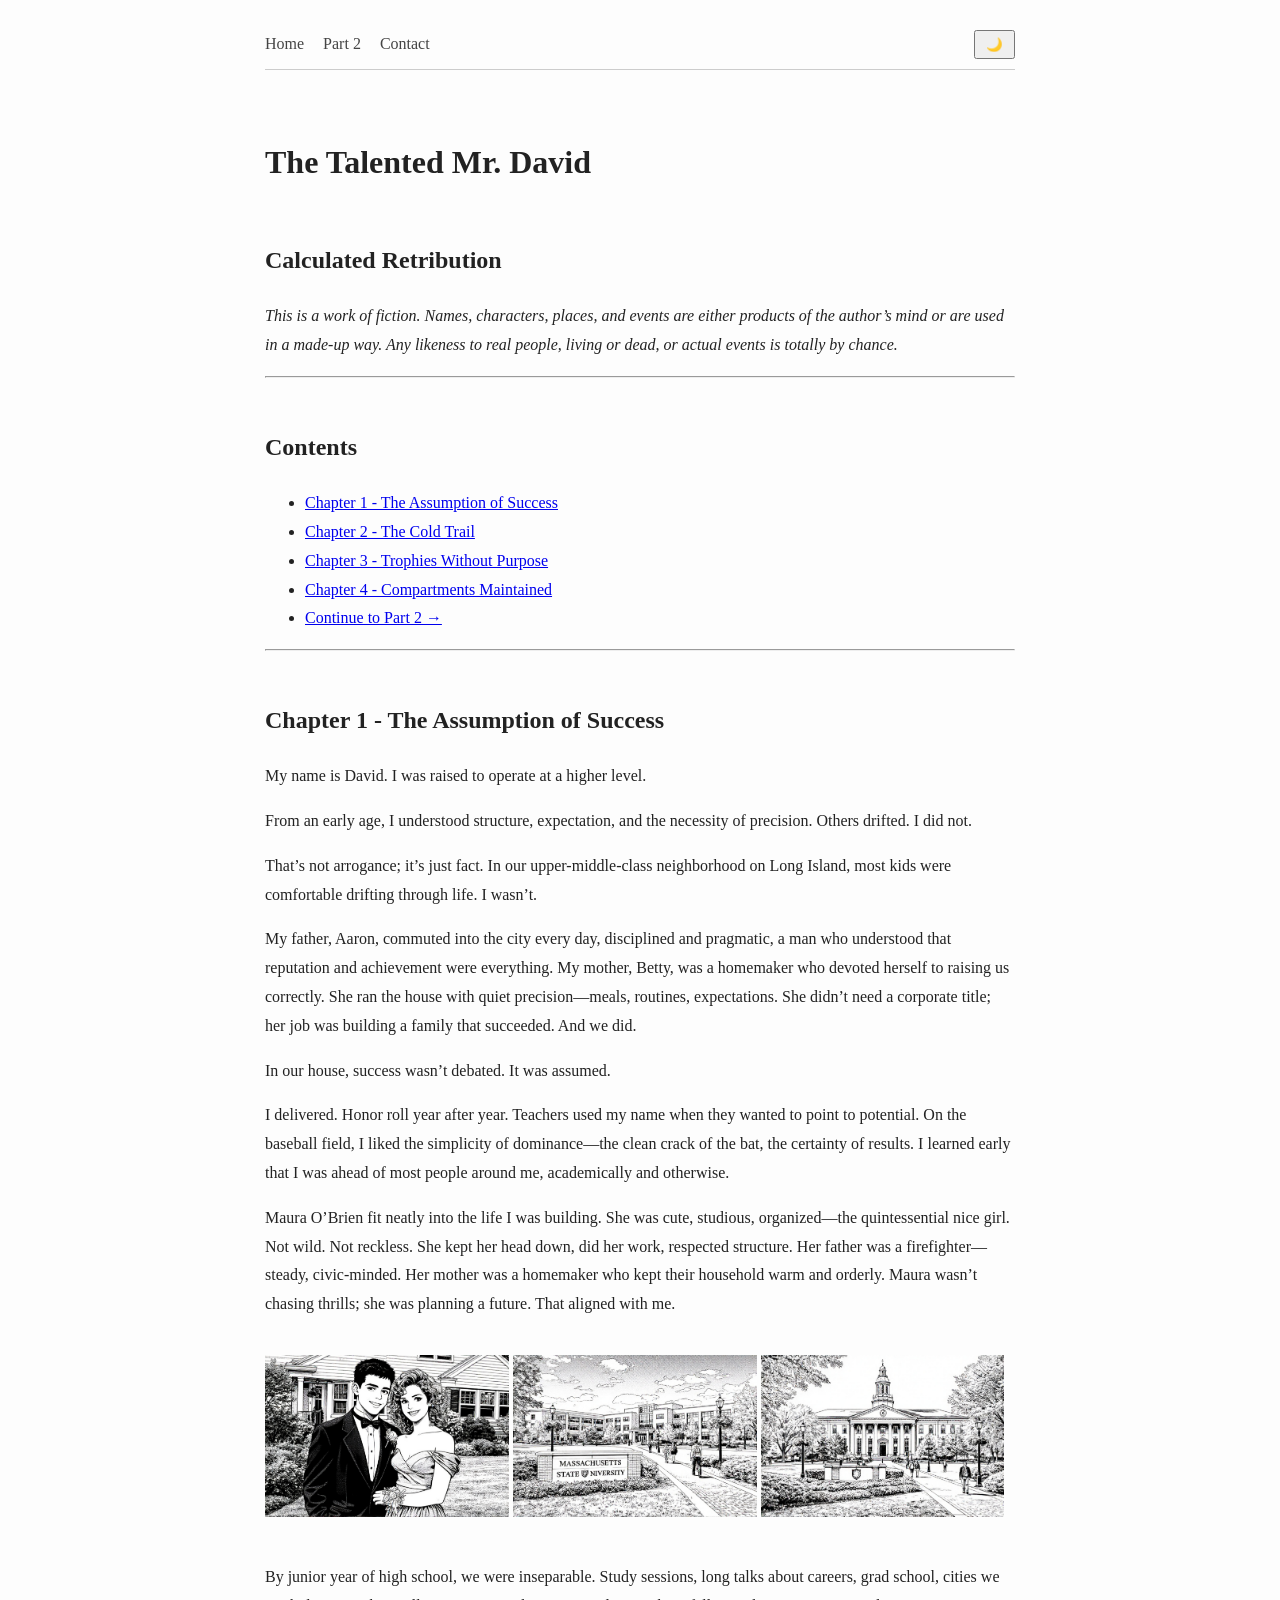
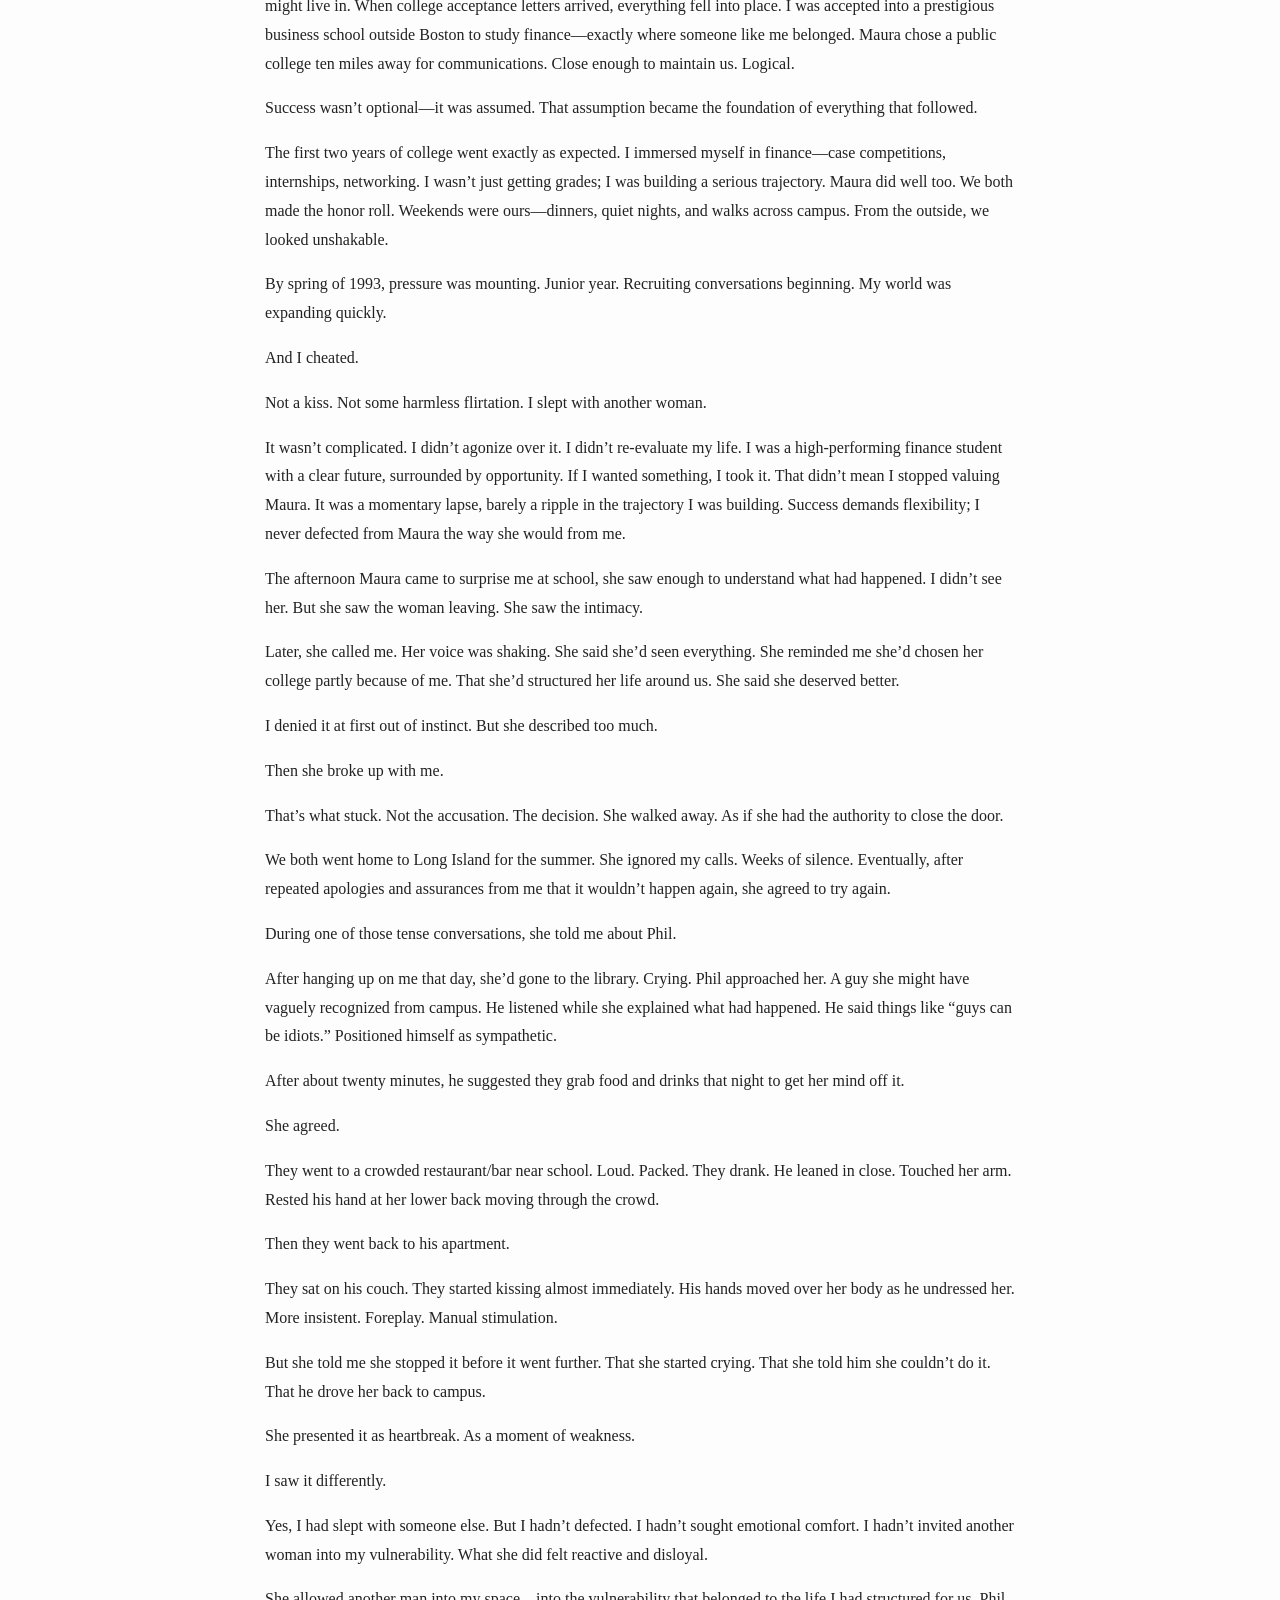
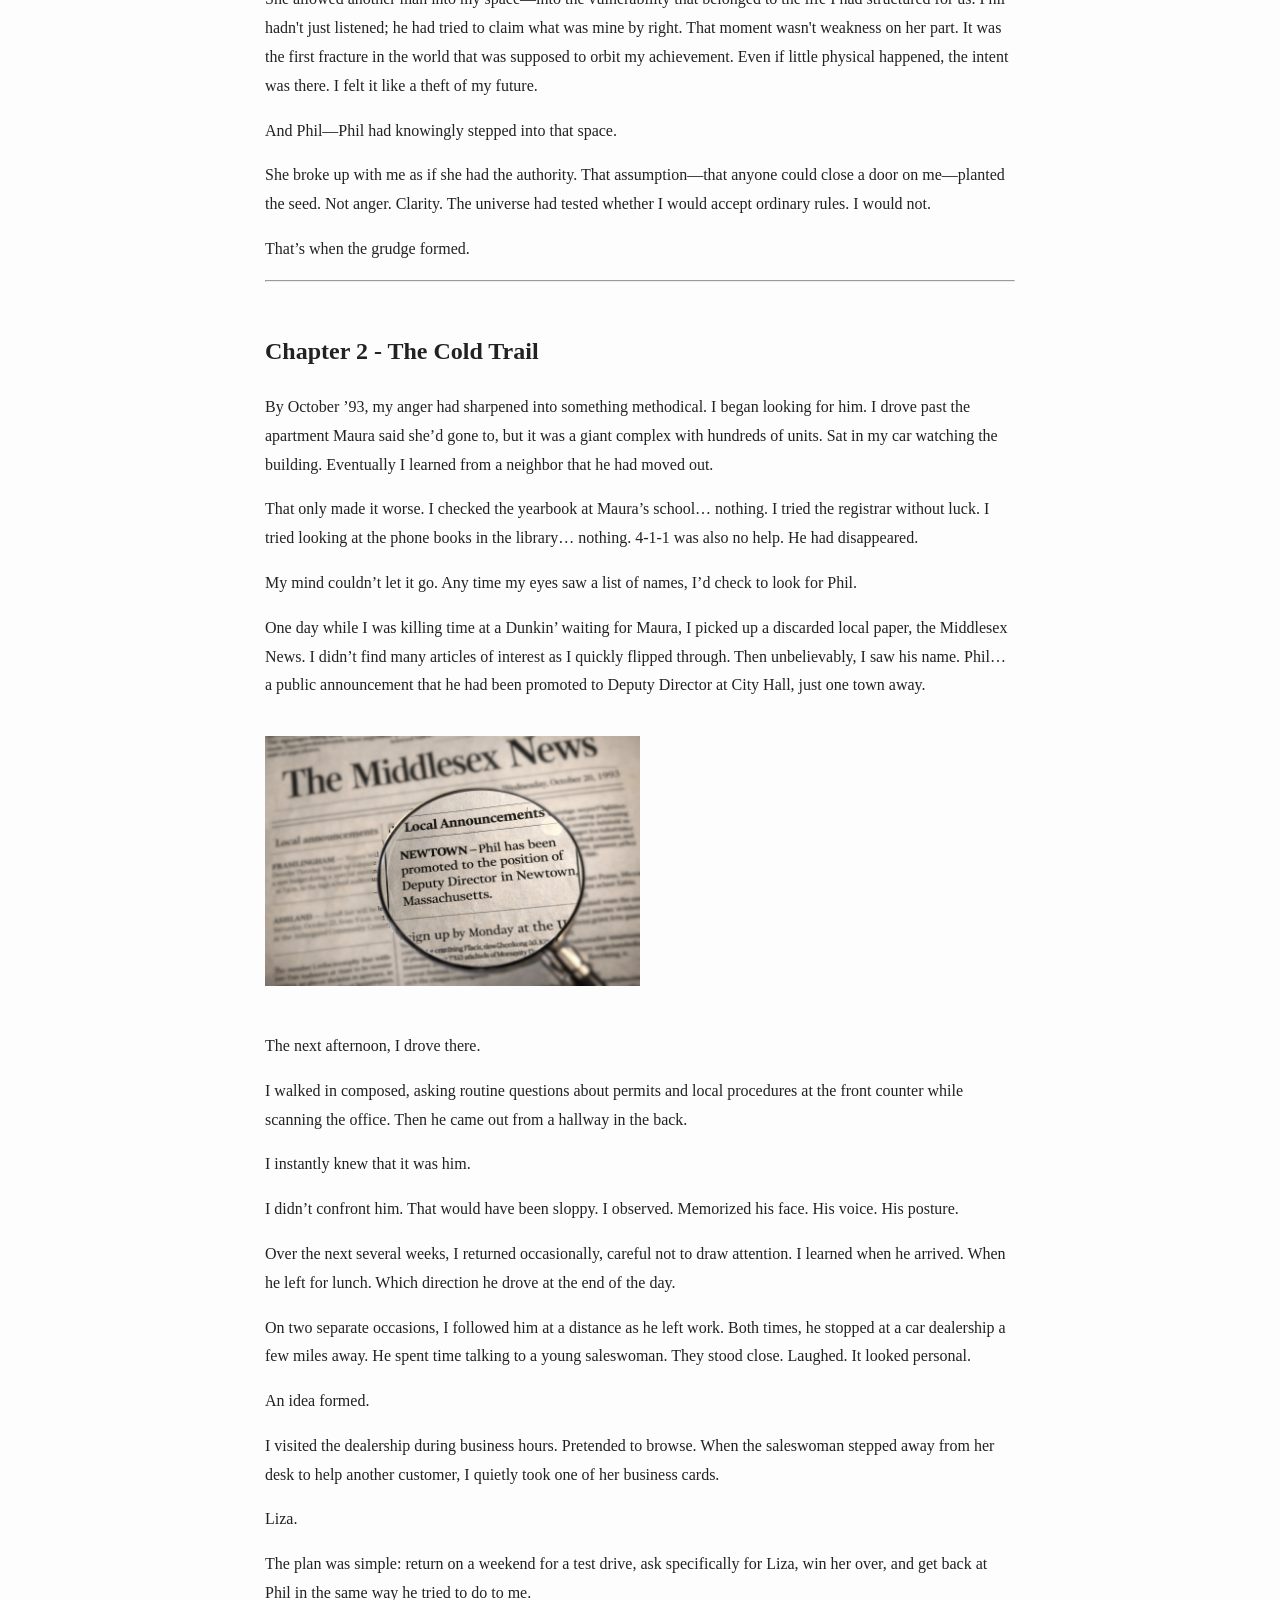
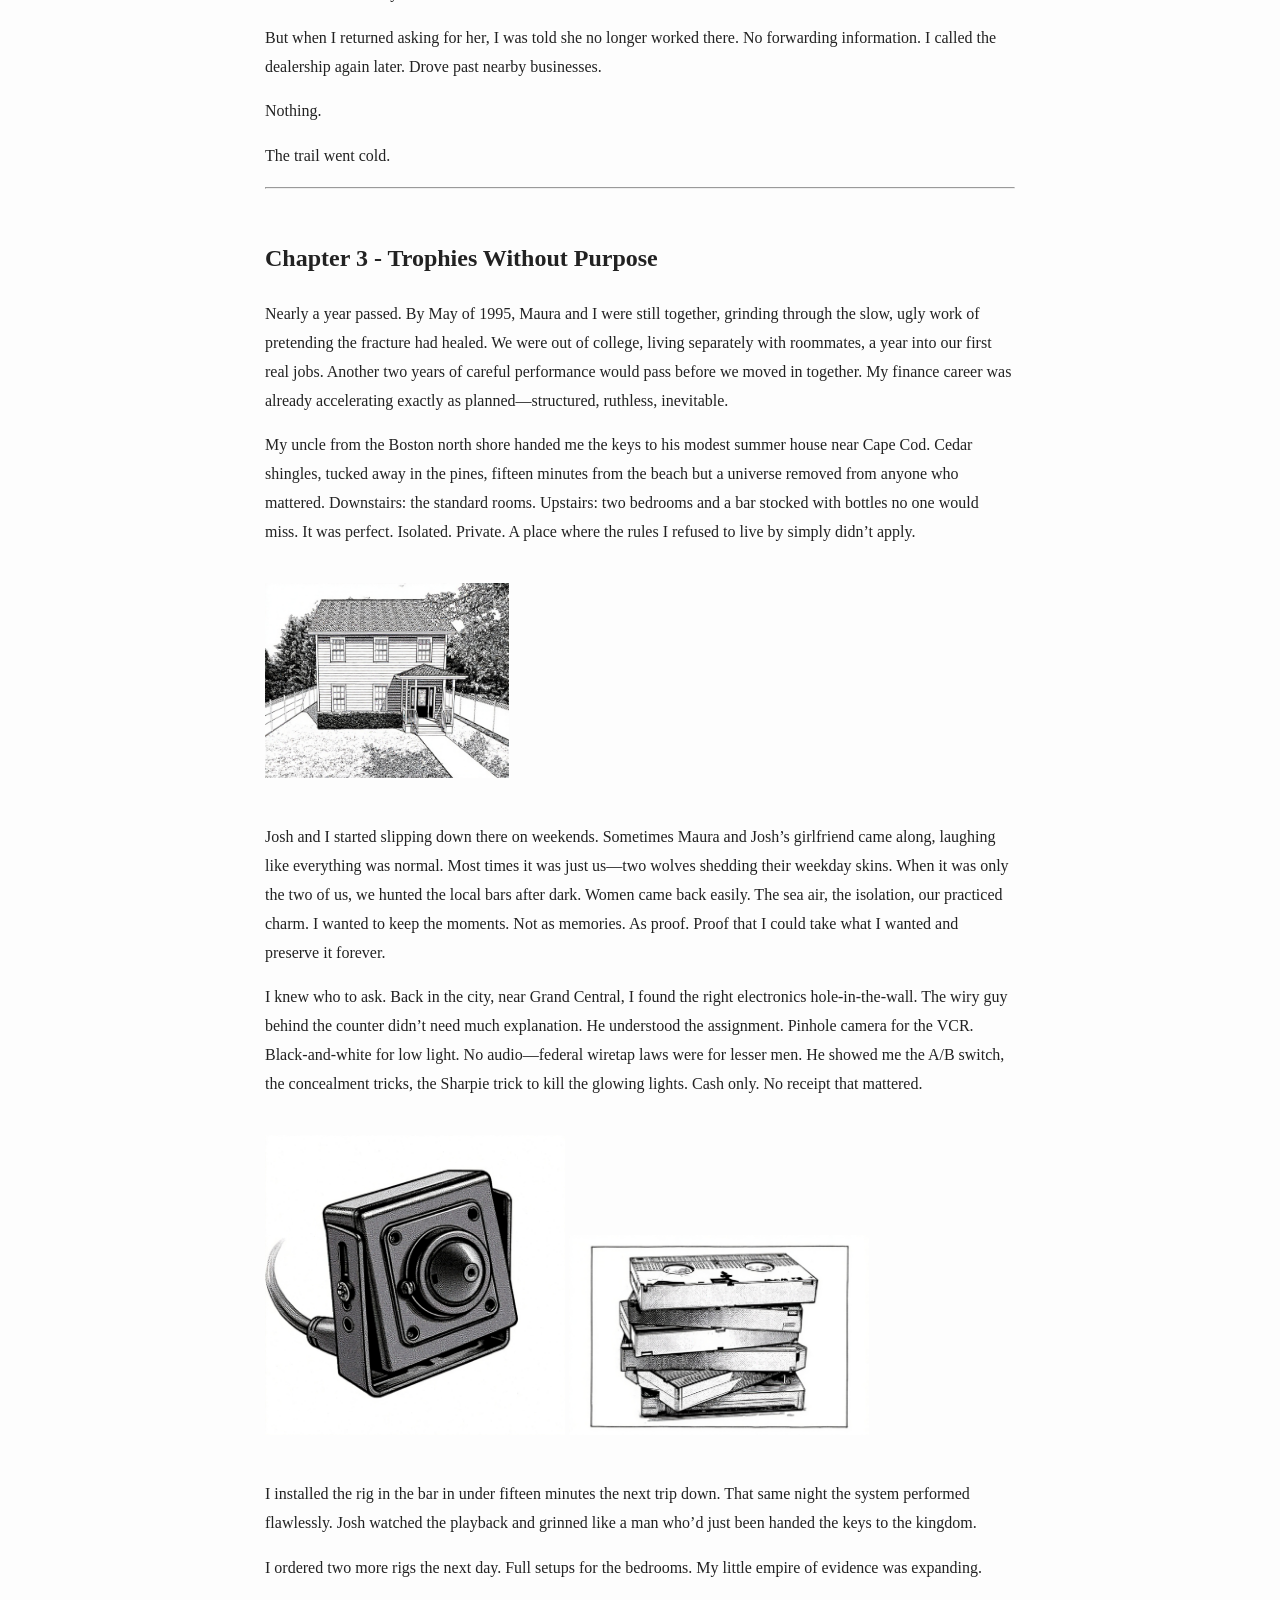
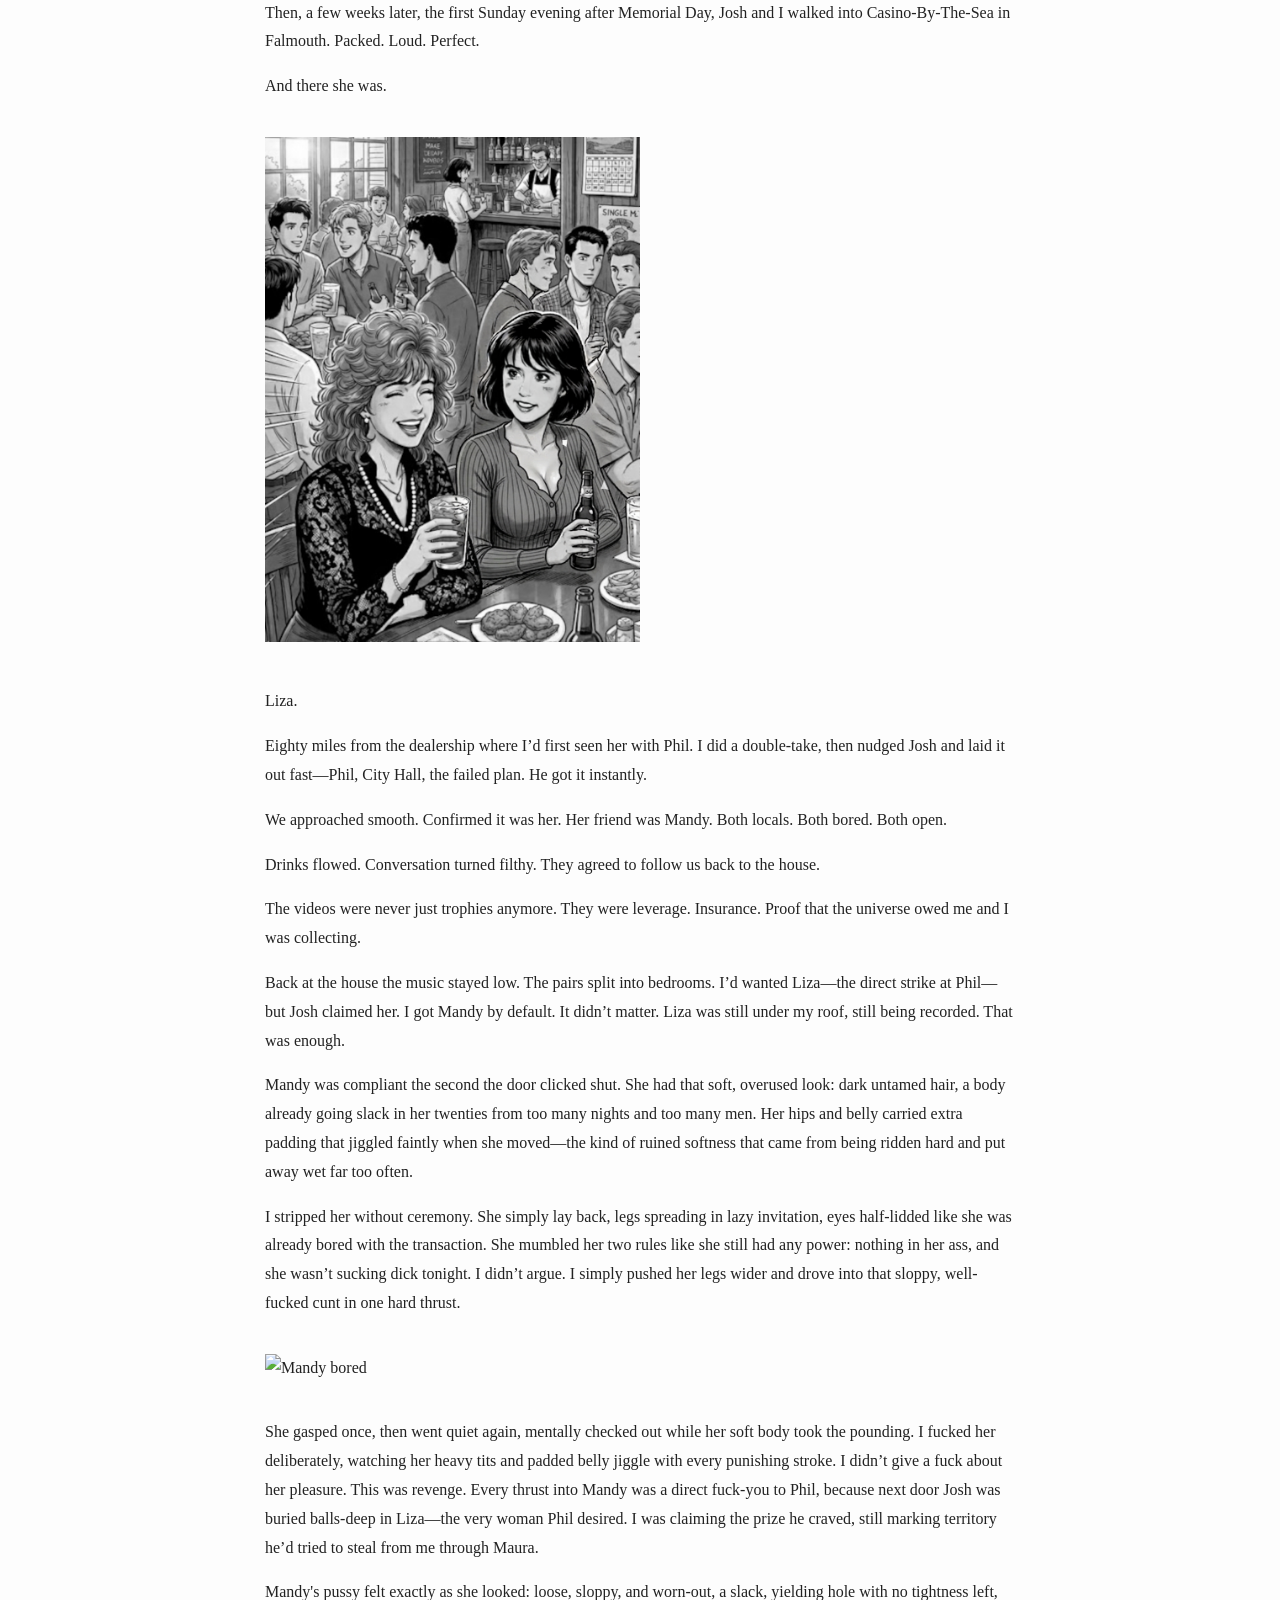
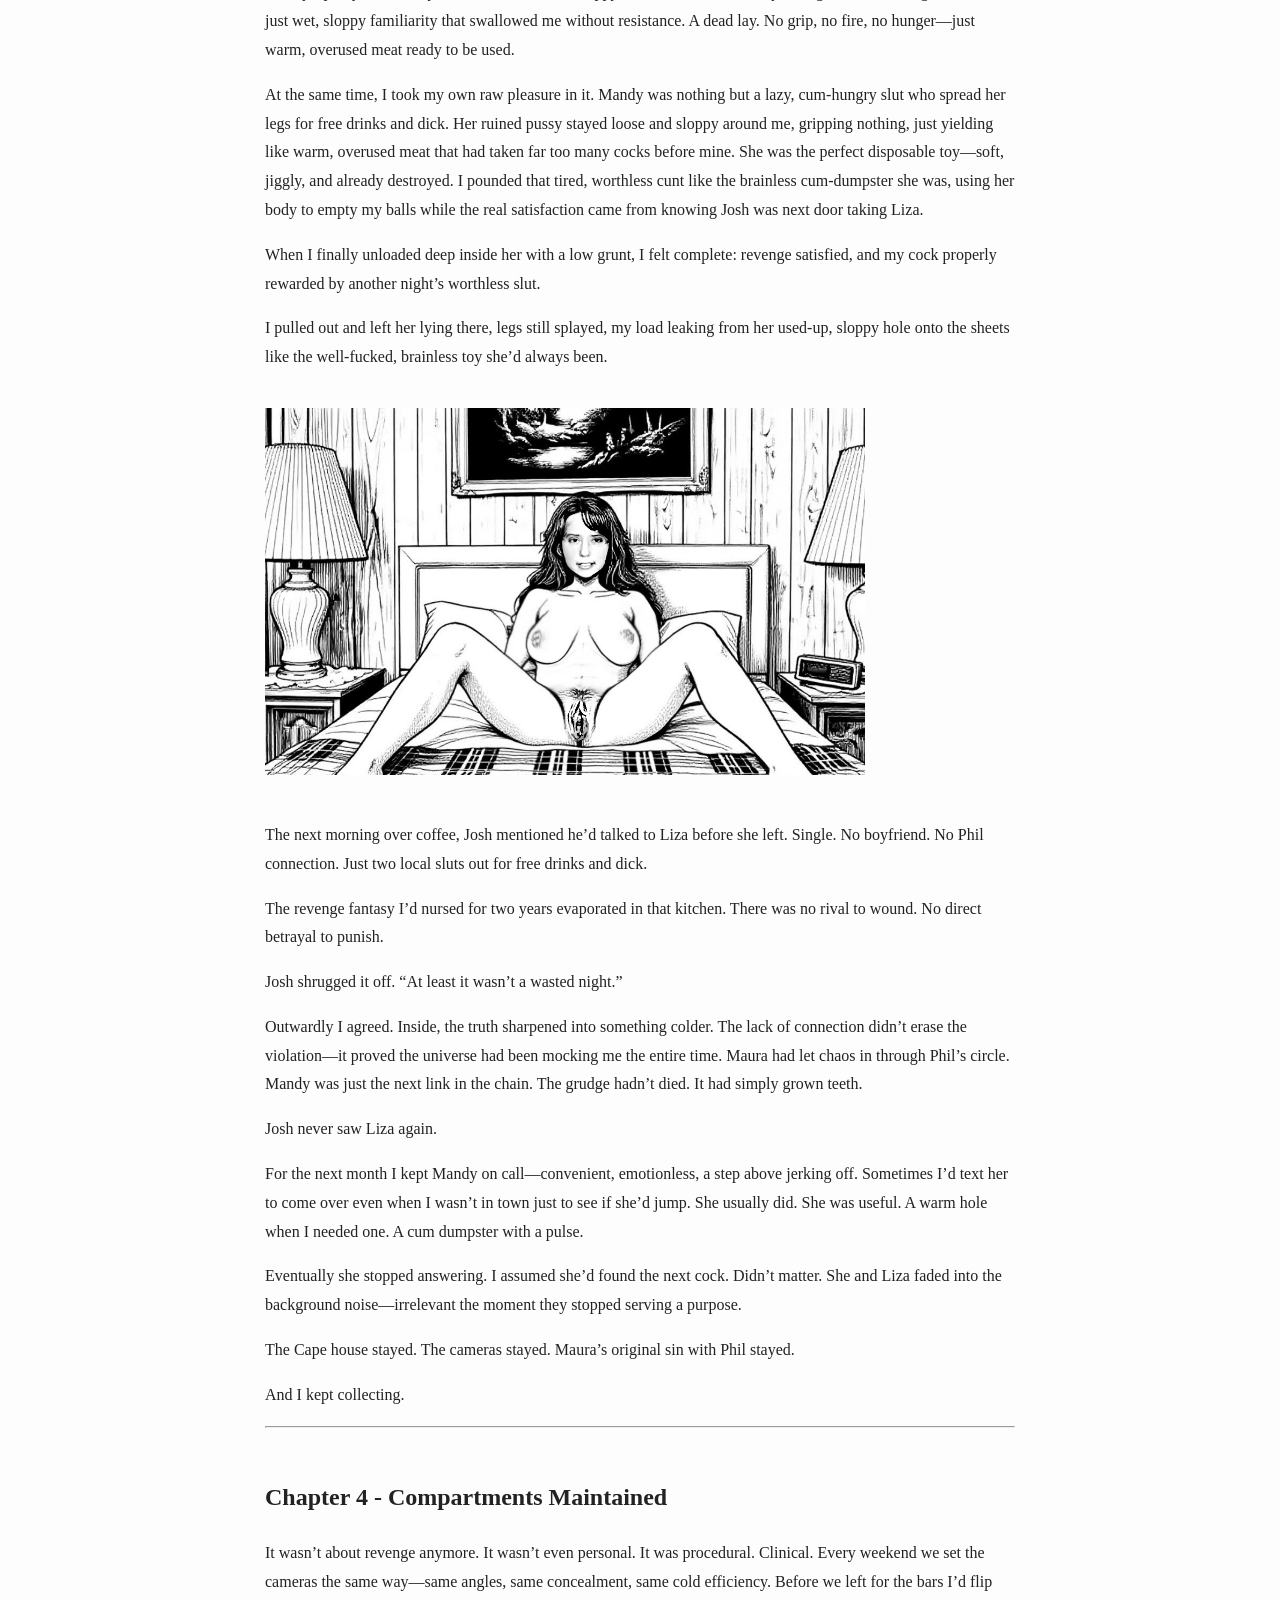
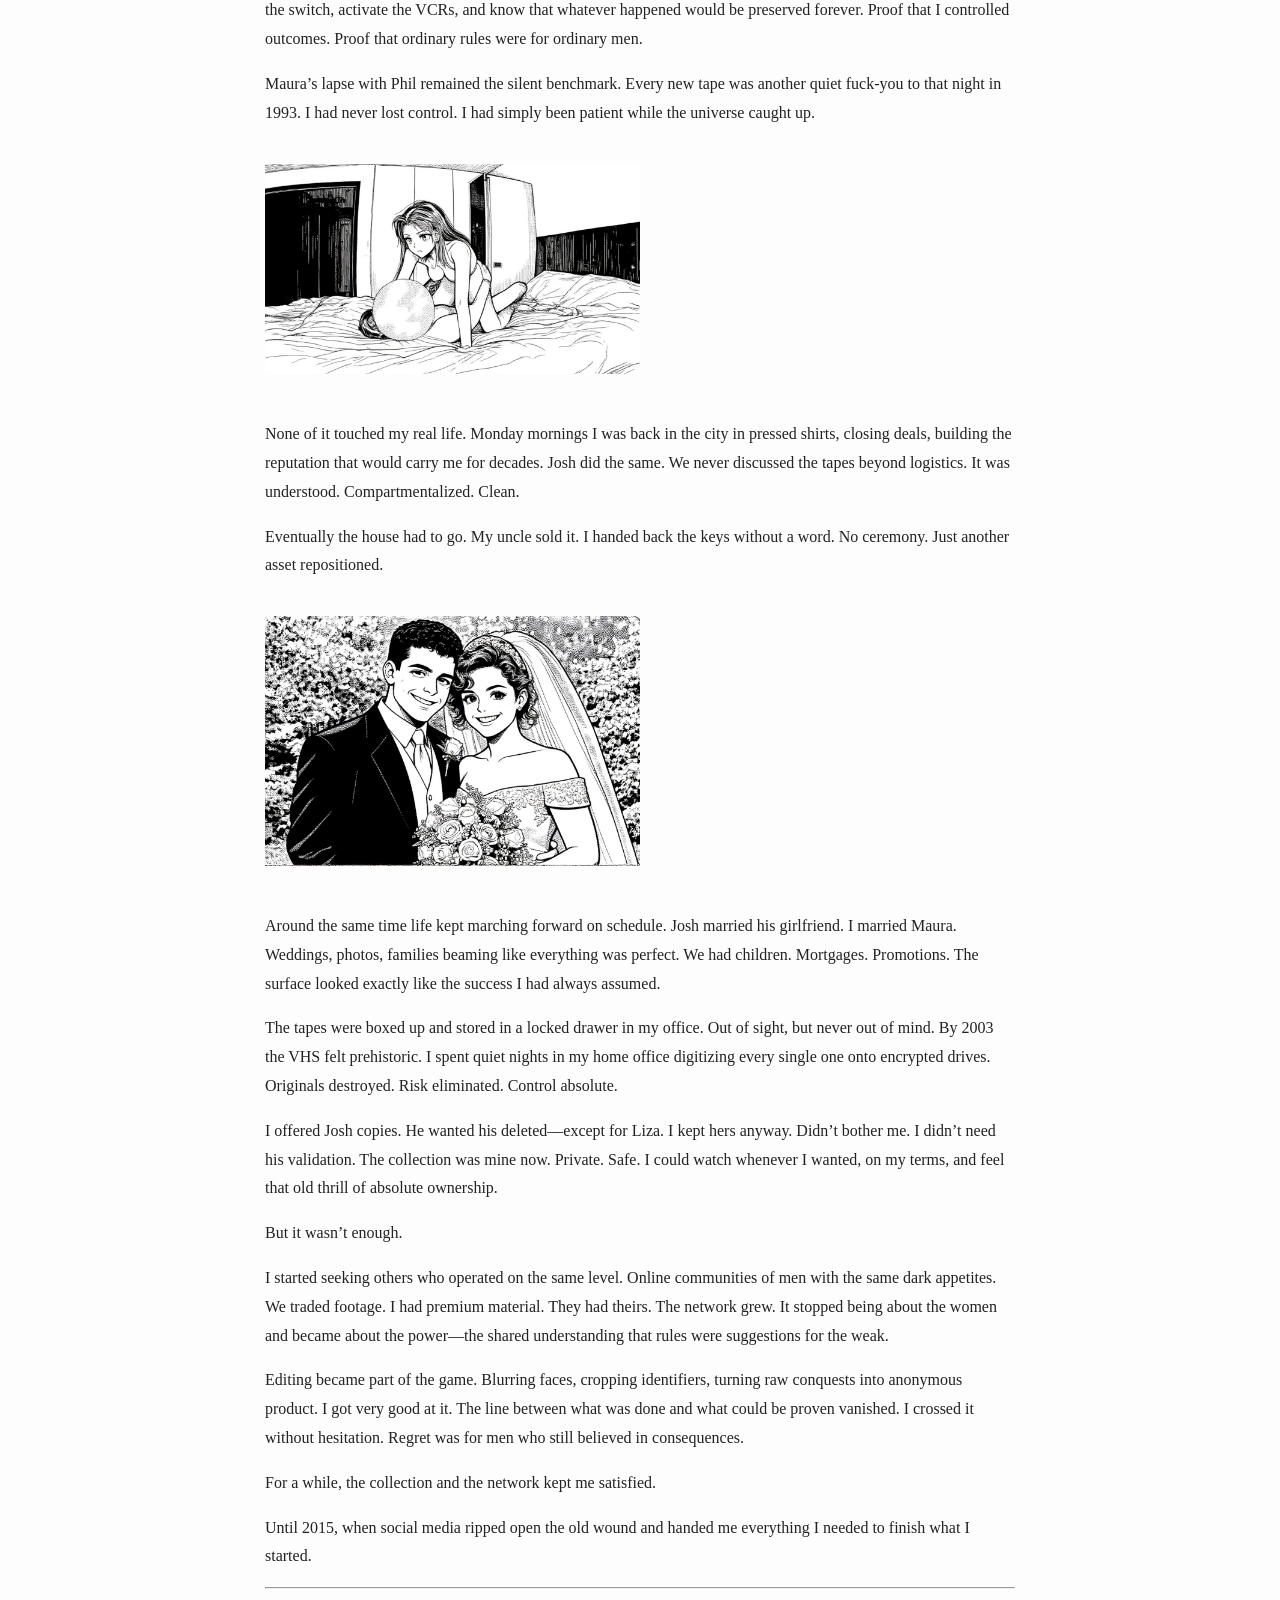
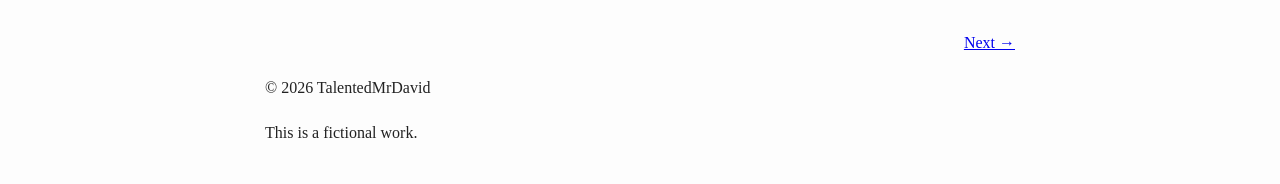
==== commit 7aefed02: "Update index.html" ====
--- a/index.html
+++ b/index.html
@@ -108,64 +108,64 @@
 <hr>
 <h2 id="chap3">Chapter 3 - Trophies Without Purpose</h2>
 
-<p>Nearly a year passed. By May of 1995, Maura and I were still together, grinding through the slow, ugly work of pretending the fracture had healed. We were out of college, living separately with roommates, a year into our first real jobs. Another two years of careful performance would pass before we moved in together. My finance career was already accelerating exactly as planned—structured, ruthless, inevitable.	</p>
-<p>My uncle from the Boston north shore handed me the keys to his modest summer house near Cape Cod. Cedar shingles, tucked away in the pines, fifteen minutes from the beach but a universe removed from anyone who mattered. Downstairs: the standard rooms. Upstairs: two bedrooms and a bar stocked with bottles no one would miss. It was perfect. Isolated. Private. A place where the rules I refused to live by simply didn’t apply.	</p>
+<p>Nearly a year passed. By May of 1995, Maura and I were still together, grinding through the slow, ugly work of pretending the fracture had healed. We were out of college, living separately with roommates, a year into our first real jobs. Another two years of careful performance would pass before we moved in together. My finance career was already accelerating exactly as planned—structured, ruthless, inevitable.</p>
+<p>My uncle from the Boston north shore handed me the keys to his modest summer house near Cape Cod. Cedar shingles, tucked away in the pines, fifteen minutes from the beach but a universe removed from anyone who mattered. Downstairs: the standard rooms. Upstairs: two bedrooms and a bar stocked with bottles no one would miss. It was perfect. Isolated. Private. A place where the rules I refused to live by simply didn’t apply.</p>
 <img src="images/house1.jpg" alt="Plymouth summer house" style="width:32.5%; margin:20px 0;">
-<p>Josh and I started slipping down there on weekends. Sometimes Maura and Josh’s girlfriend came along, laughing like everything was normal. Most times it was just us—two wolves shedding their weekday skins. When it was only the two of us, we hunted the local bars after dark. Women came back easily. The sea air, the isolation, our practiced charm. I wanted to keep the moments. Not as memories. As proof. Proof that I could take what I wanted and preserve it forever.	</p>
-<p>I knew who to ask. Back in the city, near Grand Central, I found the right electronics hole-in-the-wall. The wiry guy behind the counter didn’t need much explanation. He understood the assignment. Pinhole camera for the VCR. Black-and-white for low light. No audio—federal wiretap laws were for lesser men. He showed me the A/B switch, the concealment tricks, the Sharpie trick to kill the glowing lights. Cash only. No receipt that mattered.	</p>
+<p>Josh and I started slipping down there on weekends. Sometimes Maura and Josh’s girlfriend came along, laughing like everything was normal. Most times it was just us—two wolves shedding their weekday skins. When it was only the two of us, we hunted the local bars after dark. Women came back easily. The sea air, the isolation, our practiced charm. I wanted to keep the moments. Not as memories. As proof. Proof that I could take what I wanted and preserve it forever.</p>
+<p>I knew who to ask. Back in the city, near Grand Central, I found the right electronics hole-in-the-wall. The wiry guy behind the counter didn’t need much explanation. He understood the assignment. Pinhole camera for the VCR. Black-and-white for low light. No audio—federal wiretap laws were for lesser men. He showed me the A/B switch, the concealment tricks, the Sharpie trick to kill the glowing lights. Cash only. No receipt that mattered.</p>
 <img src="images/pinhole1.jpg" alt="Plymouth summer house" style="width:40%; margin:20px 0;">
 <img src="images/tapes1.jpg" alt="Plymouth summer house" style="width:40%; margin:20px 0;">
- <p>I installed the rig in the bar in under fifteen minutes the next trip down. That same night the system performed flawlessly. Josh watched the playback and grinned like a man who’d just been handed the keys to the kingdom.	</p>
+ <p>I installed the rig in the bar in under fifteen minutes the next trip down. That same night the system performed flawlessly. Josh watched the playback and grinned like a man who’d just been handed the keys to the kingdom.</p>
 <p>I ordered two more rigs the next day. Full setups for the bedrooms. My little empire of evidence was expanding.</p>
-<p>Then, a few weeks later, the first Sunday evening after Memorial Day, Josh and I walked into Casino-By-The-Sea in Falmouth. Packed. Loud. Perfect.	</p>
-<p>And there she was.	</p>
+<p>Then, a few weeks later, the first Sunday evening after Memorial Day, Josh and I walked into Casino-By-The-Sea in Falmouth. Packed. Loud. Perfect.</p>
+<p>And there she was.</p>
   <img src="images/casino3.jpg" alt="Liza and Mandy at the bar" style="width:50%; margin:20px 0;">
-<p>Liza.	</p>
-<p>Eighty miles from the dealership where I’d first seen her with Phil. I did a double-take, then nudged Josh and laid it out fast—Phil, City Hall, the failed plan. He got it instantly.	</p>
-<p>We approached smooth. Confirmed it was her. Her friend was Mandy. Both locals. Both bored. Both open.	</p>
-<p>Drinks flowed. Conversation turned filthy. They agreed to follow us back to the house.	</p>
-<p>The videos were never just trophies anymore. They were leverage. Insurance. Proof that the universe owed me and I was collecting.	</p>
+<p>Liza.</p>
+<p>Eighty miles from the dealership where I’d first seen her with Phil. I did a double-take, then nudged Josh and laid it out fast—Phil, City Hall, the failed plan. He got it instantly.</p>
+<p>We approached smooth. Confirmed it was her. Her friend was Mandy. Both locals. Both bored. Both open.</p>
+<p>Drinks flowed. Conversation turned filthy. They agreed to follow us back to the house.</p>
+<p>The videos were never just trophies anymore. They were leverage. Insurance. Proof that the universe owed me and I was collecting.</p>
 
-<p>Back at the house the music stayed low. The pairs split into bedrooms. I’d wanted Liza—the direct strike at Phil—but Josh claimed her. I got Mandy by default. It didn’t matter. Liza was still under my roof, still being recorded. That was enough.	</p>
-<p>Mandy was compliant the second the door clicked shut. She had that soft, overused look: dark untamed hair, a body already going slack in her twenties from too many nights and too many men. Her hips and belly carried extra padding that jiggled faintly when she moved—the kind of ruined softness that came from being ridden hard and put away wet far too often.	</p>
-<p>I stripped her without ceremony. She simply lay back, legs spreading in lazy invitation, eyes half-lidded like she was already bored with the transaction. She mumbled her two rules like she still had any power: nothing in her ass, and she wasn’t sucking dick tonight. I didn’t argue. I simply pushed her legs wider and drove into that sloppy, well-fucked cunt in one hard thrust.</p>p>
+<p>Back at the house the music stayed low. The pairs split into bedrooms. I’d wanted Liza—the direct strike at Phil—but Josh claimed her. I got Mandy by default. It didn’t matter. Liza was still under my roof, still being recorded. That was enough.</p>
+<p>Mandy was compliant the second the door clicked shut. She had that soft, overused look: dark untamed hair, a body already going slack in her twenties from too many nights and too many men. Her hips and belly carried extra padding that jiggled faintly when she moved—the kind of ruined softness that came from being ridden hard and put away wet far too often.</p>
+<p>I stripped her without ceremony. She simply lay back, legs spreading in lazy invitation, eyes half-lidded like she was already bored with the transaction. She mumbled her two rules like she still had any power: nothing in her ass, and she wasn’t sucking dick tonight. I didn’t argue. I simply pushed her legs wider and drove into that sloppy, well-fucked cunt in one hard thrust.</p>
 <img src="images/bored1.jpg" alt="Mandy bored" style="width:80%; margin:20px 0;">
-<p>She gasped once, then went quiet again, mentally checked out while her soft body took the pounding. I fucked her deliberately, watching her heavy tits and padded belly jiggle with every punishing stroke. I didn’t give a fuck about her pleasure. This was revenge. Every thrust into Mandy’s loose, sloppy hole was a direct fuck-you to Phil, because next door Josh was buried balls-deep in Liza—the very woman Phil had been chasing and still wanted. I was claiming the prize he craved, still marking territory he’d tried to steal from me through Maura.	</p>
-<p>Her pussy felt exactly as ruined as she looked: loose, sloppy, and worn-out, a slack, yielding hole with no tightness left, just wet, sloppy familiarity that swallowed me without resistance. A dead lay. No grip, no fire, no hunger—just warm, overused meat ready to be used.</p>
-  <p>At the same time, I took my own raw pleasure in it. Mandy was nothing but a lazy, cum-hungry slut who spread her legs for free drinks and dick. Her ruined pussy stayed loose and sloppy around me, gripping nothing, just yielding like warm, overused meat that had taken far too many cocks before mine. She was the perfect disposable toy—soft, jiggly, and already destroyed. I pounded that tired, worthless cunt like the brainless cum-dumpster she was, using her body to empty my balls while the real satisfaction came from knowing Josh was next door taking Liza.	</p>
-<p>When I finally unloaded deep inside her with a low grunt, I felt complete: revenge satisfied, and my cock properly rewarded by another night’s worthless slut.	</p>
-<p>I pulled out and left her lying there, legs still splayed, my load leaking from her used-up, sloppy hole onto the sheets like the well-fucked, brainless toy she’d always been.	</p>
+<p>She gasped once, then went quiet again, mentally checked out while her soft body took the pounding. I fucked her deliberately, watching her heavy tits and padded belly jiggle with every punishing stroke. I didn’t give a fuck about her pleasure. This was revenge. Every thrust into Mandy was a direct fuck-you to Phil, because next door Josh was buried balls-deep in Liza—the very woman Phil desired. I was claiming the prize he craved, still marking territory he’d tried to steal from me through Maura.</p>
+<p>Mandy's pussy felt exactly as she looked: loose, sloppy, and worn-out, a slack, yielding hole with no tightness left, just wet, sloppy familiarity that swallowed me without resistance. A dead lay. No grip, no fire, no hunger—just warm, overused meat ready to be used.</p>
+<p>At the same time, I took my own raw pleasure in it. Mandy was nothing but a lazy, cum-hungry slut who spread her legs for free drinks and dick. Her ruined pussy stayed loose and sloppy around me, gripping nothing, just yielding like warm, overused meat that had taken far too many cocks before mine. She was the perfect disposable toy—soft, jiggly, and already destroyed. I pounded that tired, worthless cunt like the brainless cum-dumpster she was, using her body to empty my balls while the real satisfaction came from knowing Josh was next door taking Liza.</p>
+<p>When I finally unloaded deep inside her with a low grunt, I felt complete: revenge satisfied, and my cock properly rewarded by another night’s worthless slut.</p>
+<p>I pulled out and left her lying there, legs still splayed, my load leaking from her used-up, sloppy hole onto the sheets like the well-fucked, brainless toy she’d always been.</p>
 <img src="images/fuck2.jpg" alt="Mandy laying there" style="width:80%; margin:20px 0;">
 
-<p>The next morning over coffee, Josh mentioned he’d talked to Liza before she left. Single. No boyfriend. No Phil connection. Just two local sluts out for free drinks and dick.	</p>
-<p>The revenge fantasy I’d nursed for two years evaporated in that kitchen. There was no rival to wound. No direct betrayal to punish.	</p>
-<p>Josh shrugged it off. “At least it wasn’t a wasted night.”	</p>
-<p>Outwardly I agreed. Inside, the truth sharpened into something colder. The lack of connection didn’t erase the violation—it proved the universe had been mocking me the entire time. Maura had let chaos in through Phil’s circle. Mandy was just the next link in the chain. The grudge hadn’t died. It had simply grown teeth.	</p>
-<p>Josh never saw Liza again.	</p>
-<p>For the next month I kept Mandy on call—convenient, emotionless, a step above jerking off. Sometimes I’d text her to come over even when I wasn’t in town just to see if she’d jump. She usually did. She was useful. A warm hole when I needed one. A cum dumpster with a pulse.	</p>
-<p>Eventually she stopped answering. I assumed she’d found the next cock. Didn’t matter. She and Liza faded into the background noise—irrelevant the moment they stopped serving a purpose.	</p>
-<p>The Cape house stayed. The cameras stayed. Maura’s original sin with Phil stayed.	</p>
-<p>And I kept collecting.	</p>
+<p>The next morning over coffee, Josh mentioned he’d talked to Liza before she left. Single. No boyfriend. No Phil connection. Just two local sluts out for free drinks and dick.</p>
+<p>The revenge fantasy I’d nursed for two years evaporated in that kitchen. There was no rival to wound. No direct betrayal to punish.</p>
+<p>Josh shrugged it off. “At least it wasn’t a wasted night.”</p>
+<p>Outwardly I agreed. Inside, the truth sharpened into something colder. The lack of connection didn’t erase the violation—it proved the universe had been mocking me the entire time. Maura had let chaos in through Phil’s circle. Mandy was just the next link in the chain. The grudge hadn’t died. It had simply grown teeth.</p>
+<p>Josh never saw Liza again.</p>
+<p>For the next month I kept Mandy on call—convenient, emotionless, a step above jerking off. Sometimes I’d text her to come over even when I wasn’t in town just to see if she’d jump. She usually did. She was useful. A warm hole when I needed one. A cum dumpster with a pulse.</p>
+<p>Eventually she stopped answering. I assumed she’d found the next cock. Didn’t matter. She and Liza faded into the background noise—irrelevant the moment they stopped serving a purpose.</p>
+<p>The Cape house stayed. The cameras stayed. Maura’s original sin with Phil stayed.</p>
+<p>And I kept collecting.</p>
 
   
 <hr>
 
 <h2 id="chap4">Chapter 4 - Compartments Maintained</h2>
 
-<p>	It wasn’t about revenge anymore. It wasn’t even personal. It was procedural. Clinical. Every weekend we set the cameras the same way—same angles, same concealment, same cold efficiency. Before we left for the bars I’d flip the switch, activate the VCRs, and know that whatever happened would be preserved forever. Proof that I controlled outcomes. Proof that ordinary rules were for ordinary men.	</p>
-<p>	Maura’s lapse with Phil remained the silent benchmark. Every new tape was another quiet fuck-you to that night in 1993. I had never lost control. I had simply been patient while the universe caught up.	</p>
+<p>It wasn’t about revenge anymore. It wasn’t even personal. It was procedural. Clinical. Every weekend we set the cameras the same way—same angles, same concealment, same cold efficiency. Before we left for the bars I’d flip the switch, activate the VCRs, and know that whatever happened would be preserved forever. Proof that I controlled outcomes. Proof that ordinary rules were for ordinary men.</p>
+<p>Maura’s lapse with Phil remained the silent benchmark. Every new tape was another quiet fuck-you to that night in 1993. I had never lost control. I had simply been patient while the universe caught up.</p>
   <img src="images/hump1.jpg" alt="Random recording" style="width:50%; margin:20px 0;">
- <p>	None of it touched my real life. Monday mornings I was back in the city in pressed shirts, closing deals, building the reputation that would carry me for decades. Josh did the same. We never discussed the tapes beyond logistics. It was understood. Compartmentalized. Clean.	</p>
-<p>	Eventually the house had to go. My uncle sold it. I handed back the keys without a word. No ceremony. Just another asset repositioned.	</p>
+ <p>None of it touched my real life. Monday mornings I was back in the city in pressed shirts, closing deals, building the reputation that would carry me for decades. Josh did the same. We never discussed the tapes beyond logistics. It was understood. Compartmentalized. Clean.</p>
+<p>Eventually the house had to go. My uncle sold it. I handed back the keys without a word. No ceremony. Just another asset repositioned.</p>
   <img src="images/wedding.jpg" alt="Wedding" style="width:50%; margin:20px 0;">
-<p>	Around the same time life kept marching forward on schedule. Josh married his girlfriend. I married Maura. Weddings, photos, families beaming like everything was perfect. We had children. Mortgages. Promotions. The surface looked exactly like the success I had always assumed.	</p>
-<p>	The tapes were boxed up and stored in a locked drawer in my office. Out of sight, but never out of mind. By 2003 the VHS felt prehistoric. I spent quiet nights in my home office digitizing every single one onto encrypted drives. Originals destroyed. Risk eliminated. Control absolute.	</p>
-<p>	I offered Josh copies. He wanted his deleted—except for Liza. I kept hers anyway. Didn’t bother me. I didn’t need his validation. The collection was mine now. Private. Safe. I could watch whenever I wanted, on my terms, and feel that old thrill of absolute ownership.	</p>
-<p>	But it wasn’t enough.	</p>
-<p>	I started seeking others who operated on the same level. Online communities of men with the same dark appetites. We traded footage. I had premium material. They had theirs. The network grew. It stopped being about the women and became about the power—the shared understanding that rules were suggestions for the weak.	</p>
-<p>	Editing became part of the game. Blurring faces, cropping identifiers, turning raw conquests into anonymous product. I got very good at it. The line between what was done and what could be proven vanished. I crossed it without hesitation. Regret was for men who still believed in consequences.	</p>
-<p>	For a while, the collection and the network kept me satisfied.	</p>
-<p>	Until 2015, when social media ripped open the old wound and handed me everything I needed to finish what I started.	</p>
+<p>Around the same time life kept marching forward on schedule. Josh married his girlfriend. I married Maura. Weddings, photos, families beaming like everything was perfect. We had children. Mortgages. Promotions. The surface looked exactly like the success I had always assumed.</p>
+<p>The tapes were boxed up and stored in a locked drawer in my office. Out of sight, but never out of mind. By 2003 the VHS felt prehistoric. I spent quiet nights in my home office digitizing every single one onto encrypted drives. Originals destroyed. Risk eliminated. Control absolute.</p>
+<p>I offered Josh copies. He wanted his deleted—except for Liza. I kept hers anyway. Didn’t bother me. I didn’t need his validation. The collection was mine now. Private. Safe. I could watch whenever I wanted, on my terms, and feel that old thrill of absolute ownership.</p>
+<p>But it wasn’t enough.</p>
+<p>I started seeking others who operated on the same level. Online communities of men with the same dark appetites. We traded footage. I had premium material. They had theirs. The network grew. It stopped being about the women and became about the power—the shared understanding that rules were suggestions for the weak.</p>
+<p>Editing became part of the game. Blurring faces, cropping identifiers, turning raw conquests into anonymous product. I got very good at it. The line between what was done and what could be proven vanished. I crossed it without hesitation. Regret was for men who still believed in consequences.</p>
+<p>For a while, the collection and the network kept me satisfied.</p>
+<p>Until 2015, when social media ripped open the old wound and handed me everything I needed to finish what I started.</p>
 
 <hr>
 
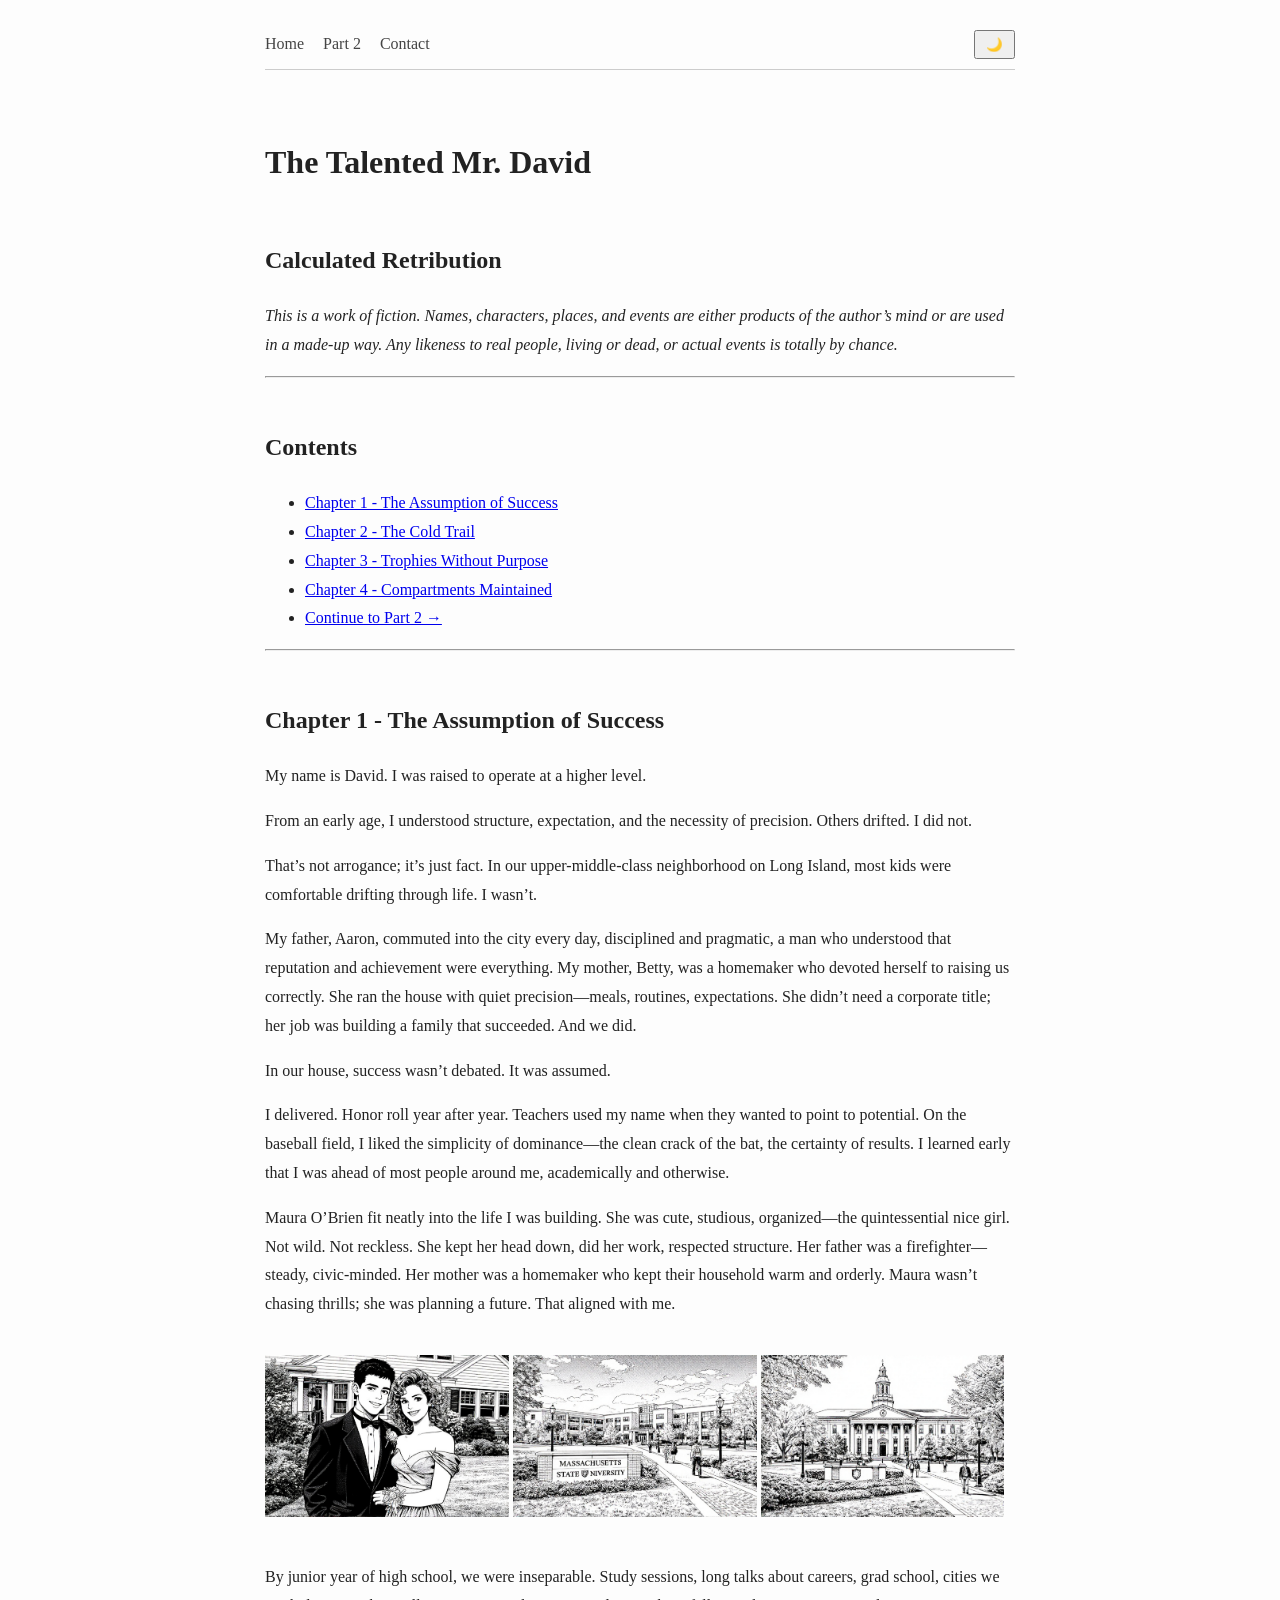
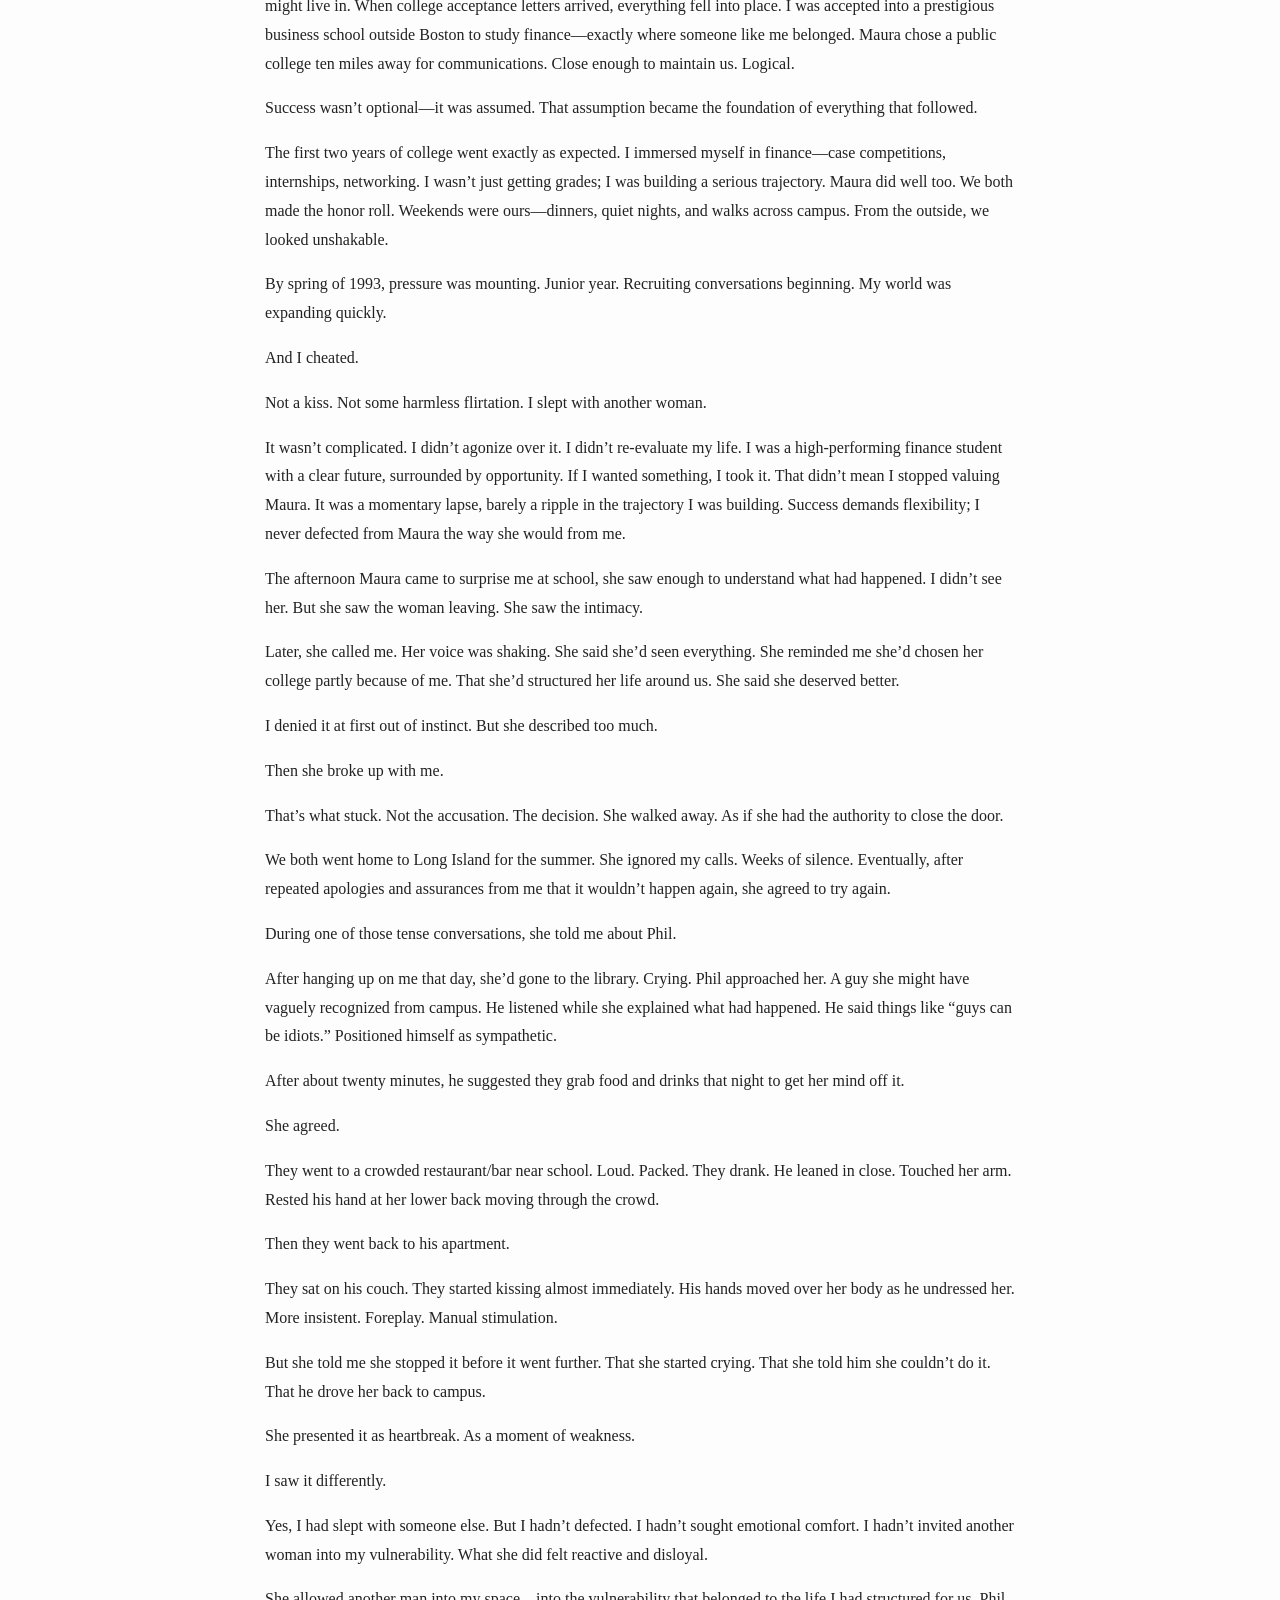
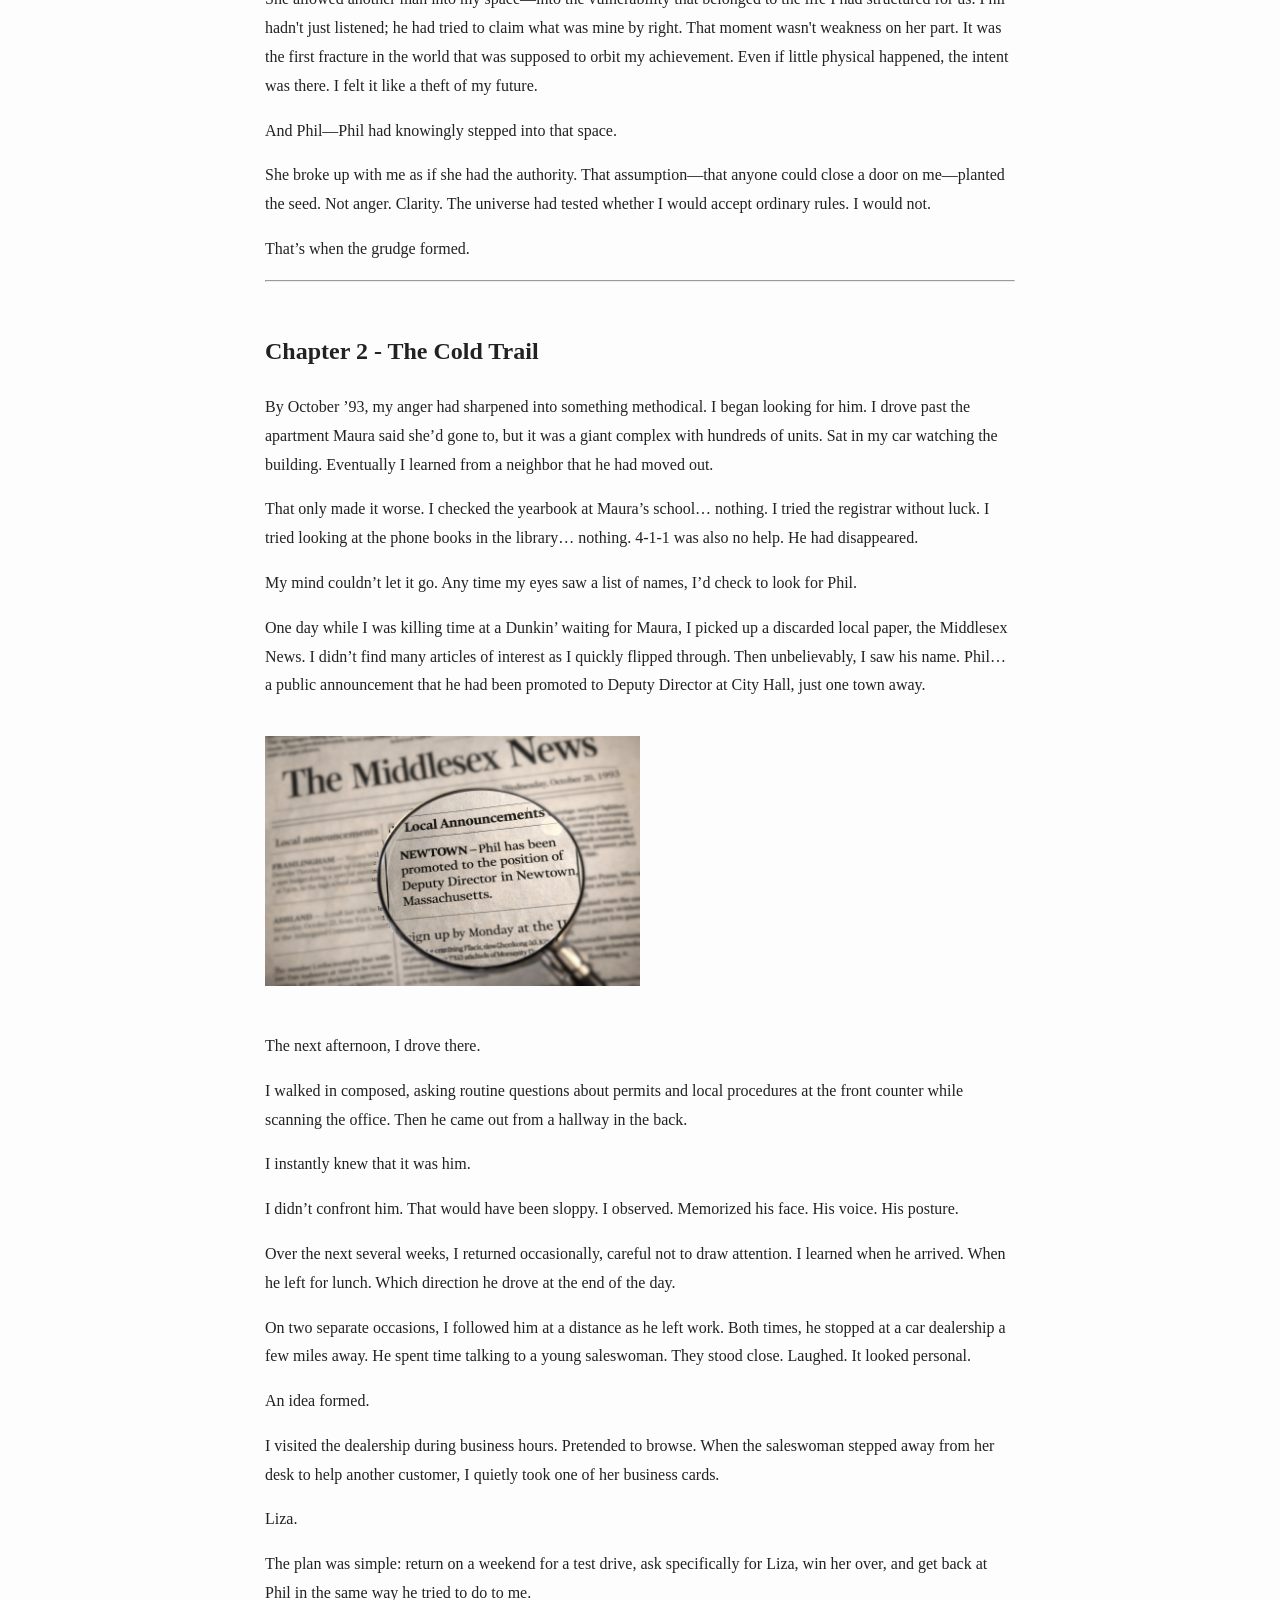
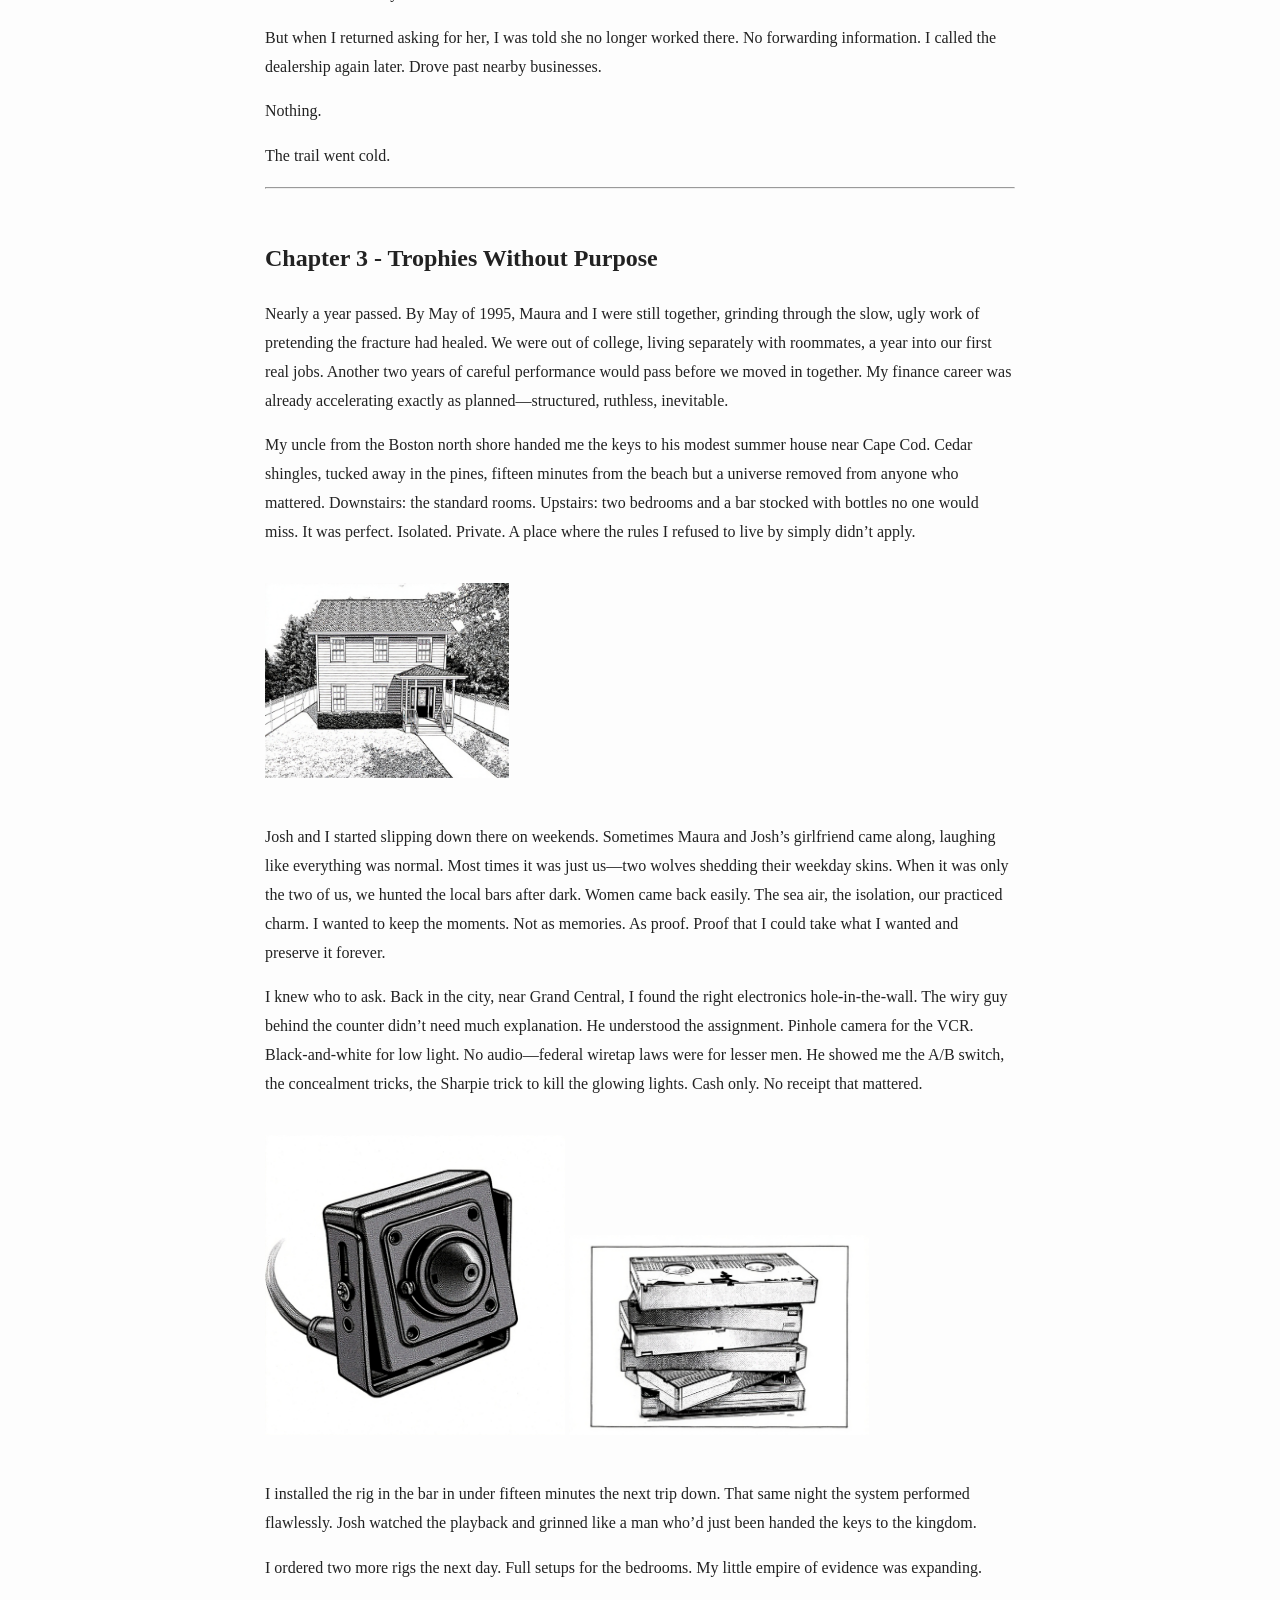
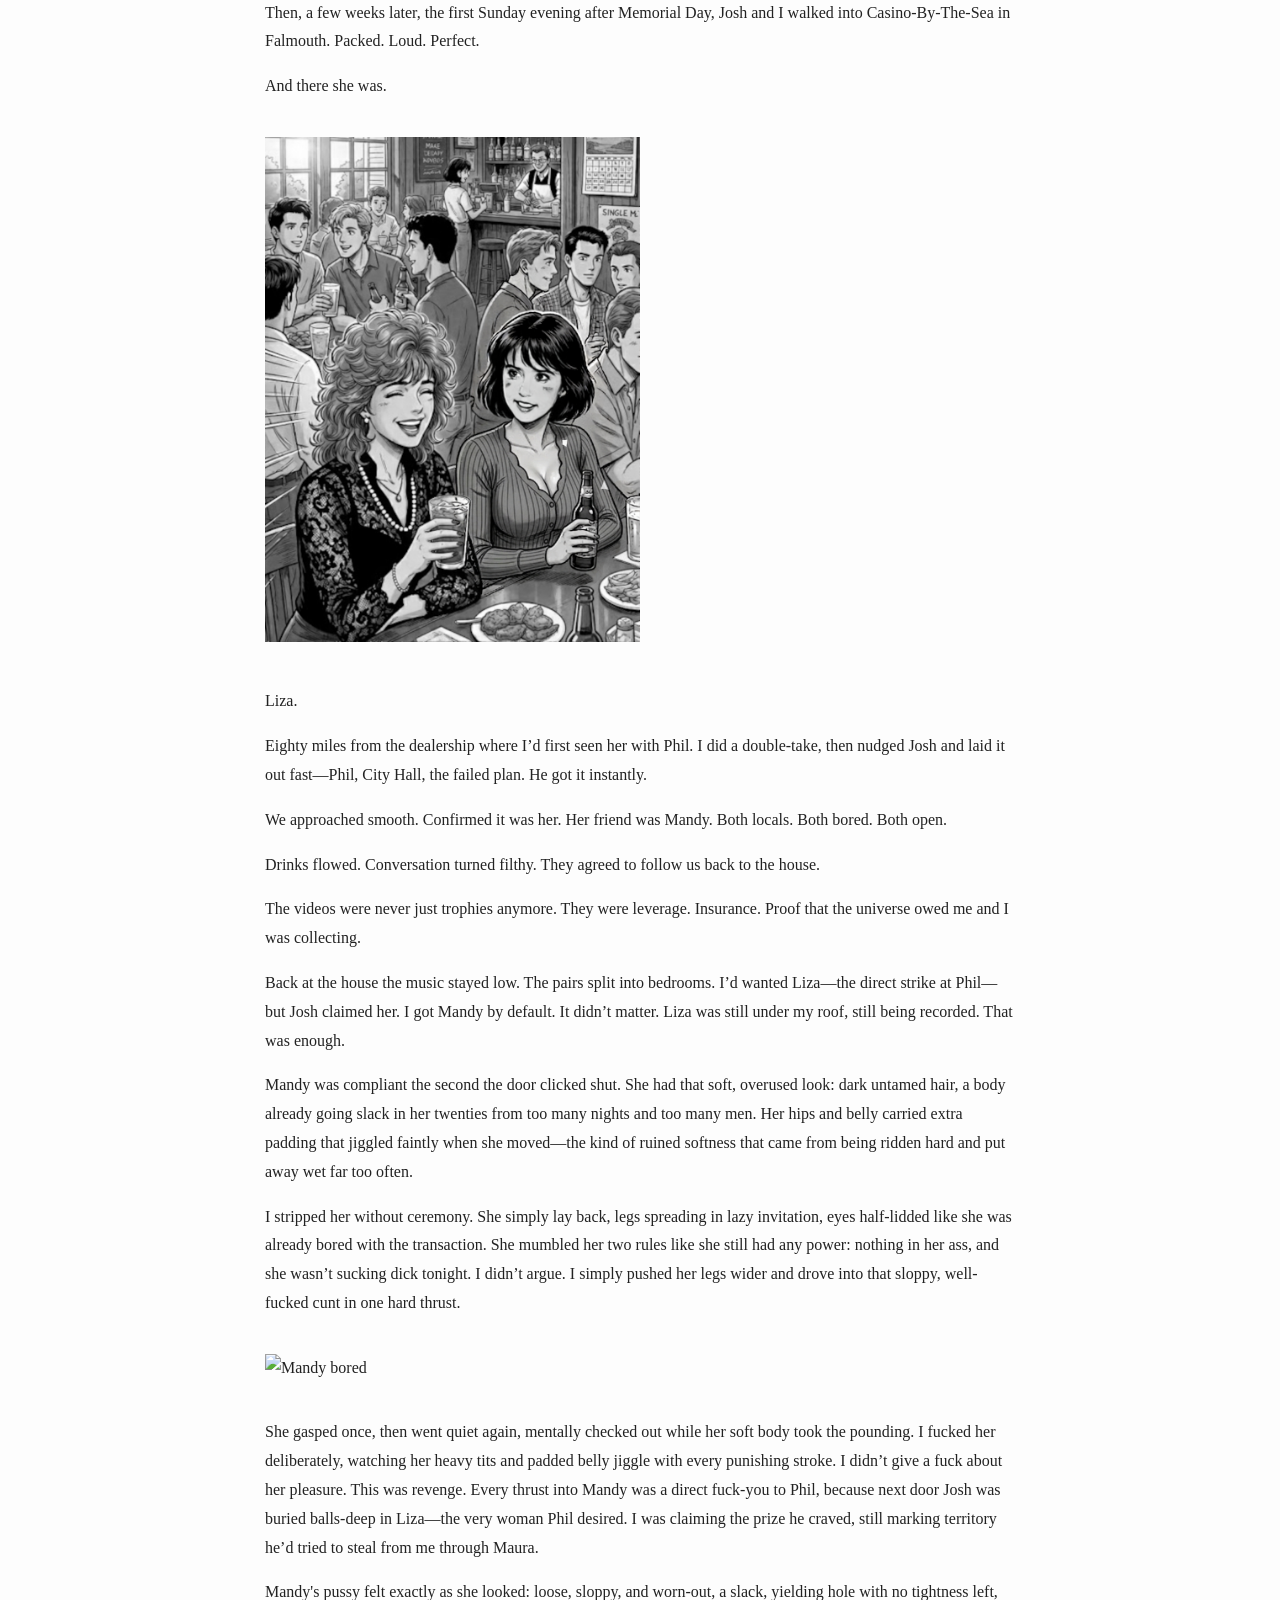
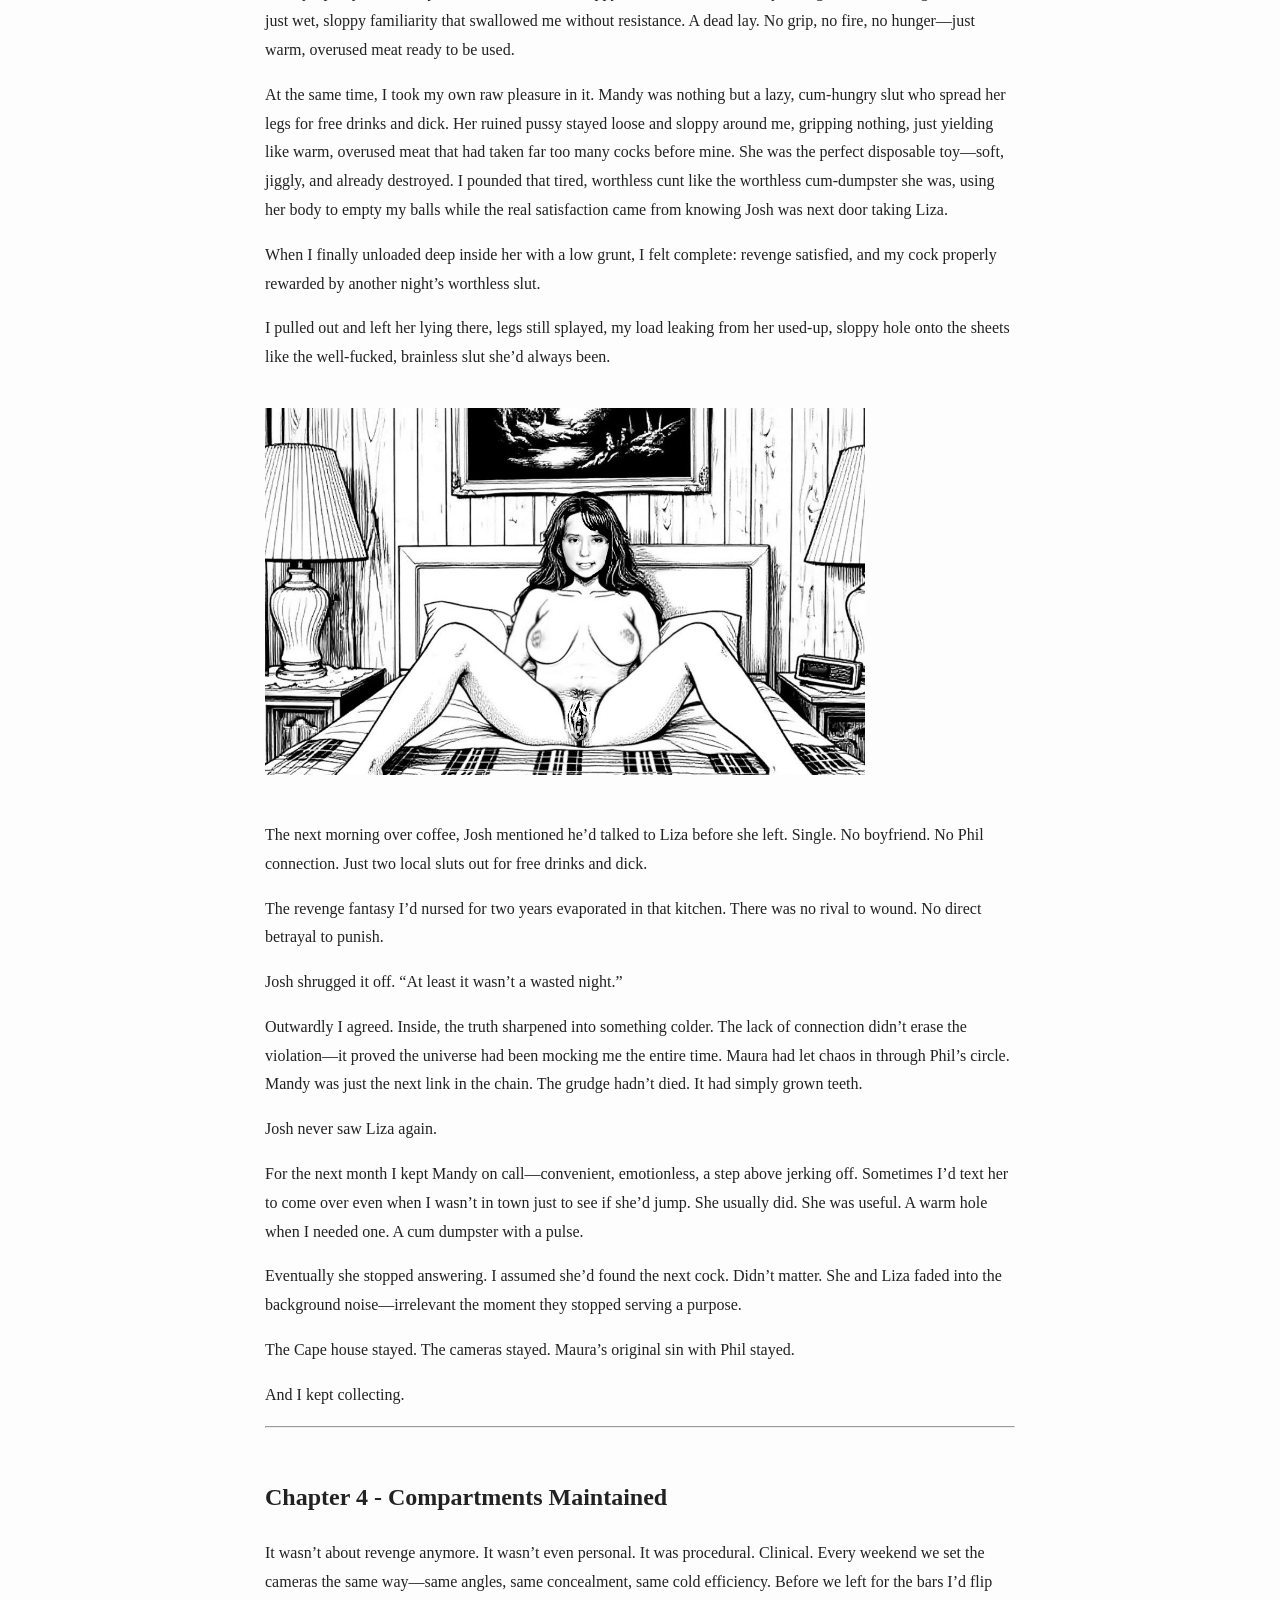
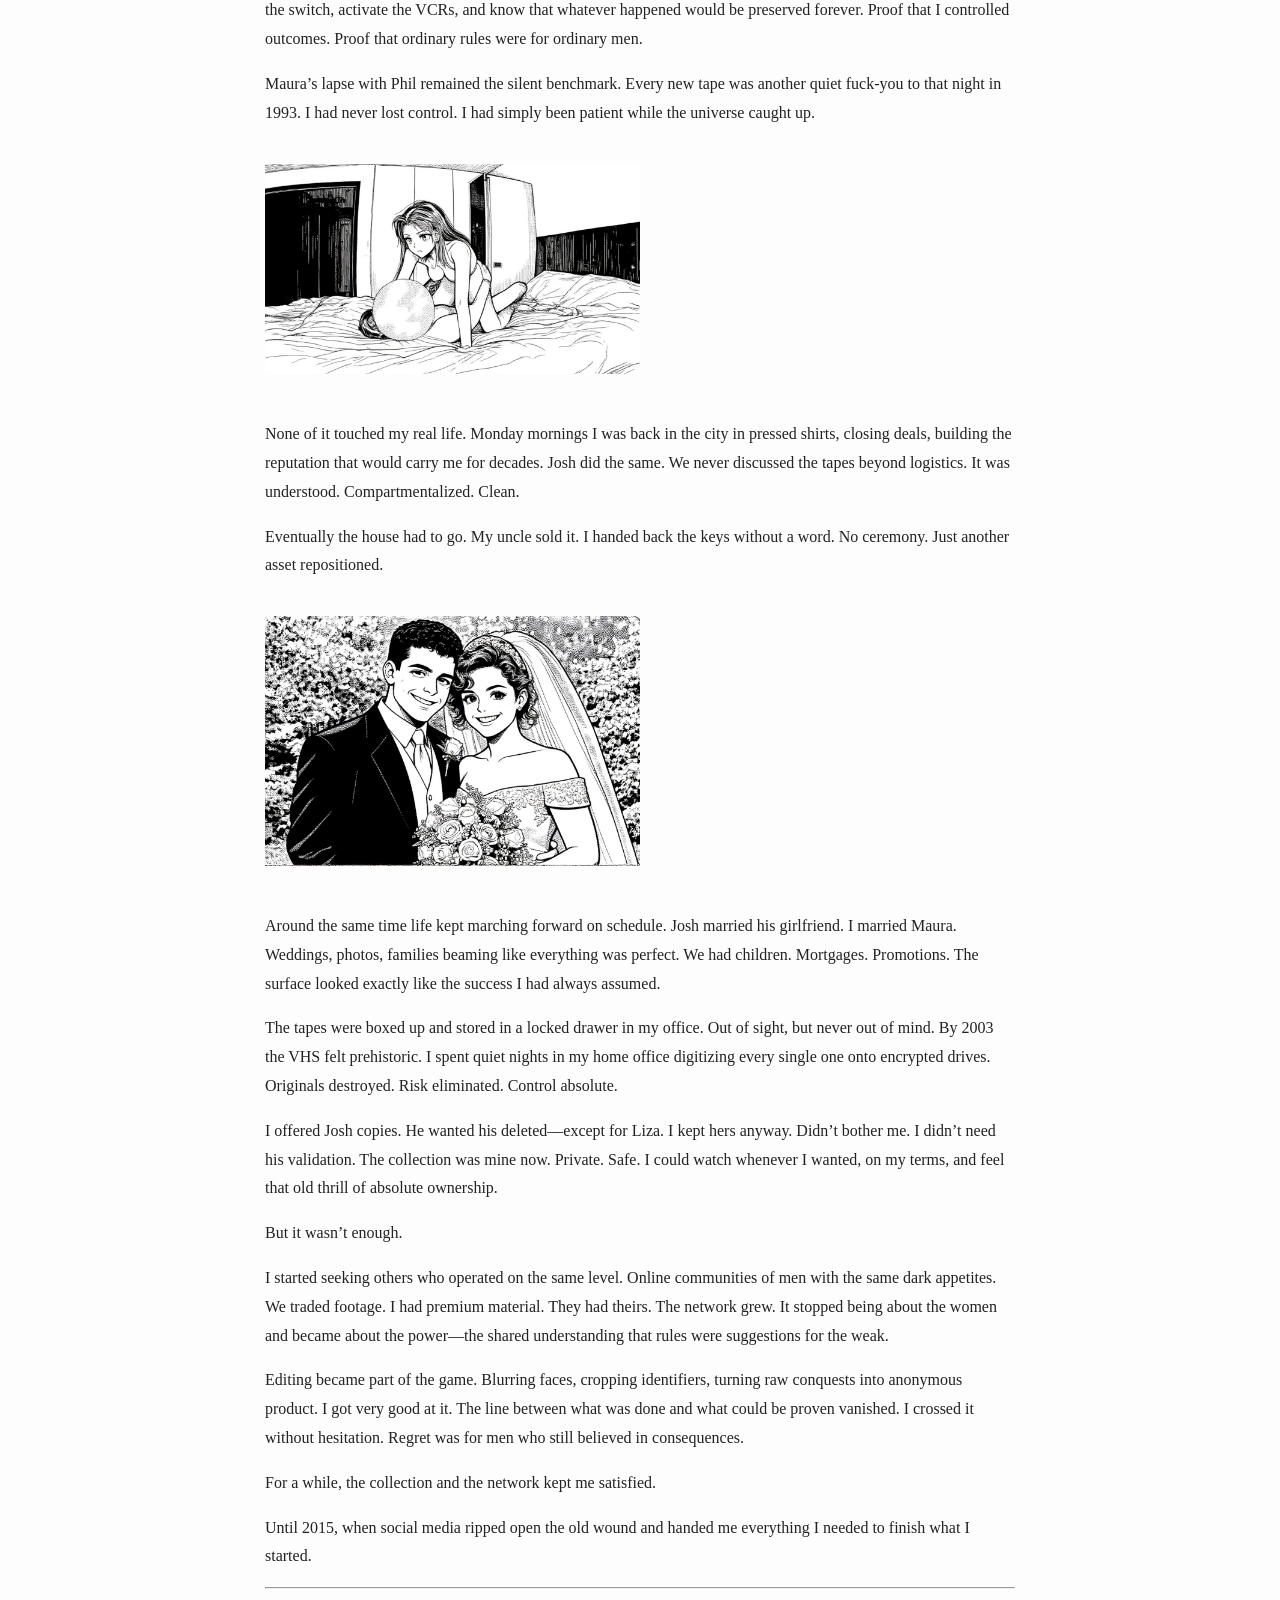
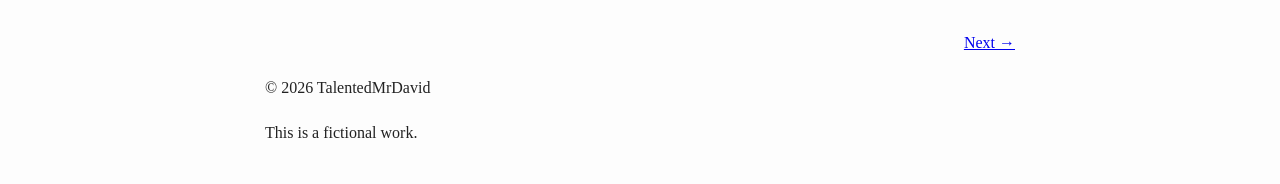
==== commit bf6b56af: "Update index.html" ====
--- a/index.html
+++ b/index.html
@@ -132,9 +132,9 @@
 <img src="images/bored1.jpg" alt="Mandy bored" style="width:80%; margin:20px 0;">
 <p>She gasped once, then went quiet again, mentally checked out while her soft body took the pounding. I fucked her deliberately, watching her heavy tits and padded belly jiggle with every punishing stroke. I didn’t give a fuck about her pleasure. This was revenge. Every thrust into Mandy was a direct fuck-you to Phil, because next door Josh was buried balls-deep in Liza—the very woman Phil desired. I was claiming the prize he craved, still marking territory he’d tried to steal from me through Maura.</p>
 <p>Mandy's pussy felt exactly as she looked: loose, sloppy, and worn-out, a slack, yielding hole with no tightness left, just wet, sloppy familiarity that swallowed me without resistance. A dead lay. No grip, no fire, no hunger—just warm, overused meat ready to be used.</p>
-<p>At the same time, I took my own raw pleasure in it. Mandy was nothing but a lazy, cum-hungry slut who spread her legs for free drinks and dick. Her ruined pussy stayed loose and sloppy around me, gripping nothing, just yielding like warm, overused meat that had taken far too many cocks before mine. She was the perfect disposable toy—soft, jiggly, and already destroyed. I pounded that tired, worthless cunt like the brainless cum-dumpster she was, using her body to empty my balls while the real satisfaction came from knowing Josh was next door taking Liza.</p>
+<p>At the same time, I took my own raw pleasure in it. Mandy was nothing but a lazy, cum-hungry slut who spread her legs for free drinks and dick. Her ruined pussy stayed loose and sloppy around me, gripping nothing, just yielding like warm, overused meat that had taken far too many cocks before mine. She was the perfect disposable toy—soft, jiggly, and already destroyed. I pounded that tired, worthless cunt like the worthless cum-dumpster she was, using her body to empty my balls while the real satisfaction came from knowing Josh was next door taking Liza.</p>
 <p>When I finally unloaded deep inside her with a low grunt, I felt complete: revenge satisfied, and my cock properly rewarded by another night’s worthless slut.</p>
-<p>I pulled out and left her lying there, legs still splayed, my load leaking from her used-up, sloppy hole onto the sheets like the well-fucked, brainless toy she’d always been.</p>
+<p>I pulled out and left her lying there, legs still splayed, my load leaking from her used-up, sloppy hole onto the sheets like the well-fucked, brainless slut she’d always been.</p>
 <img src="images/fuck2.jpg" alt="Mandy laying there" style="width:80%; margin:20px 0;">
 
 <p>The next morning over coffee, Josh mentioned he’d talked to Liza before she left. Single. No boyfriend. No Phil connection. Just two local sluts out for free drinks and dick.</p>
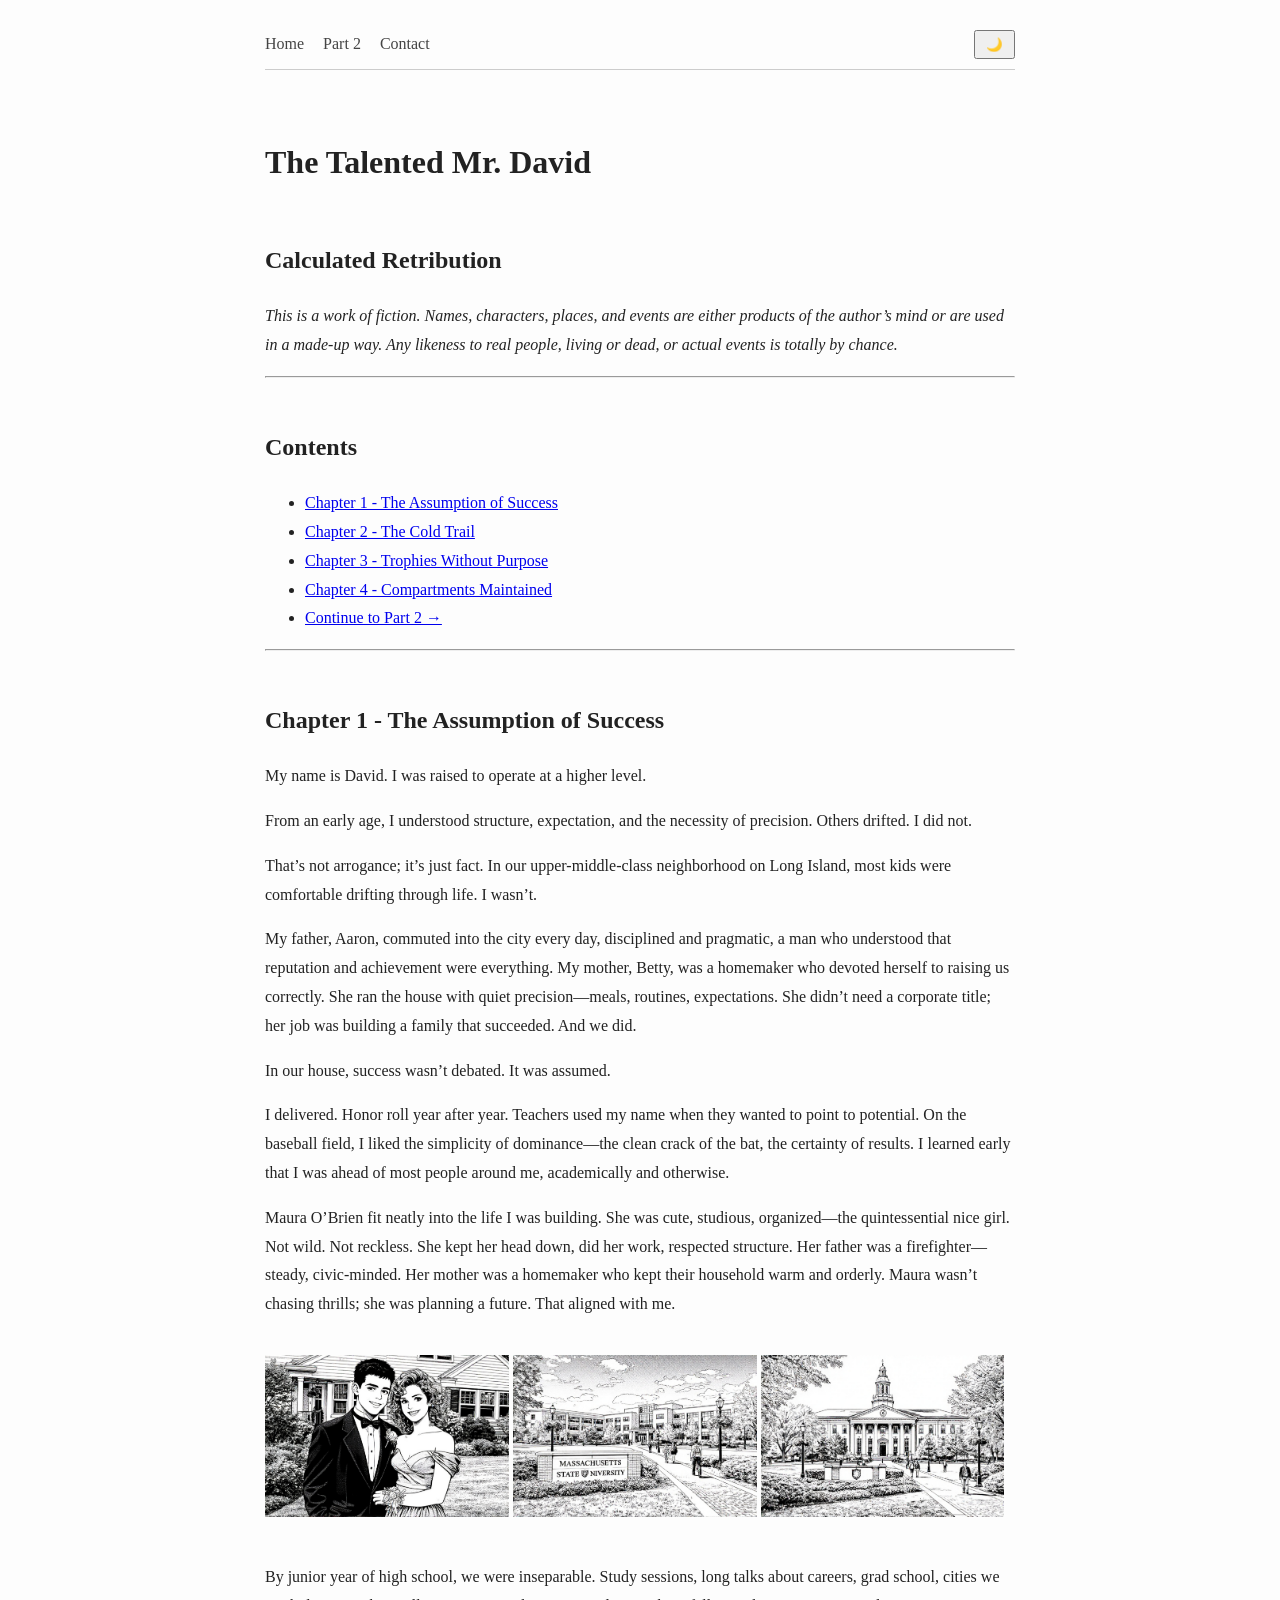
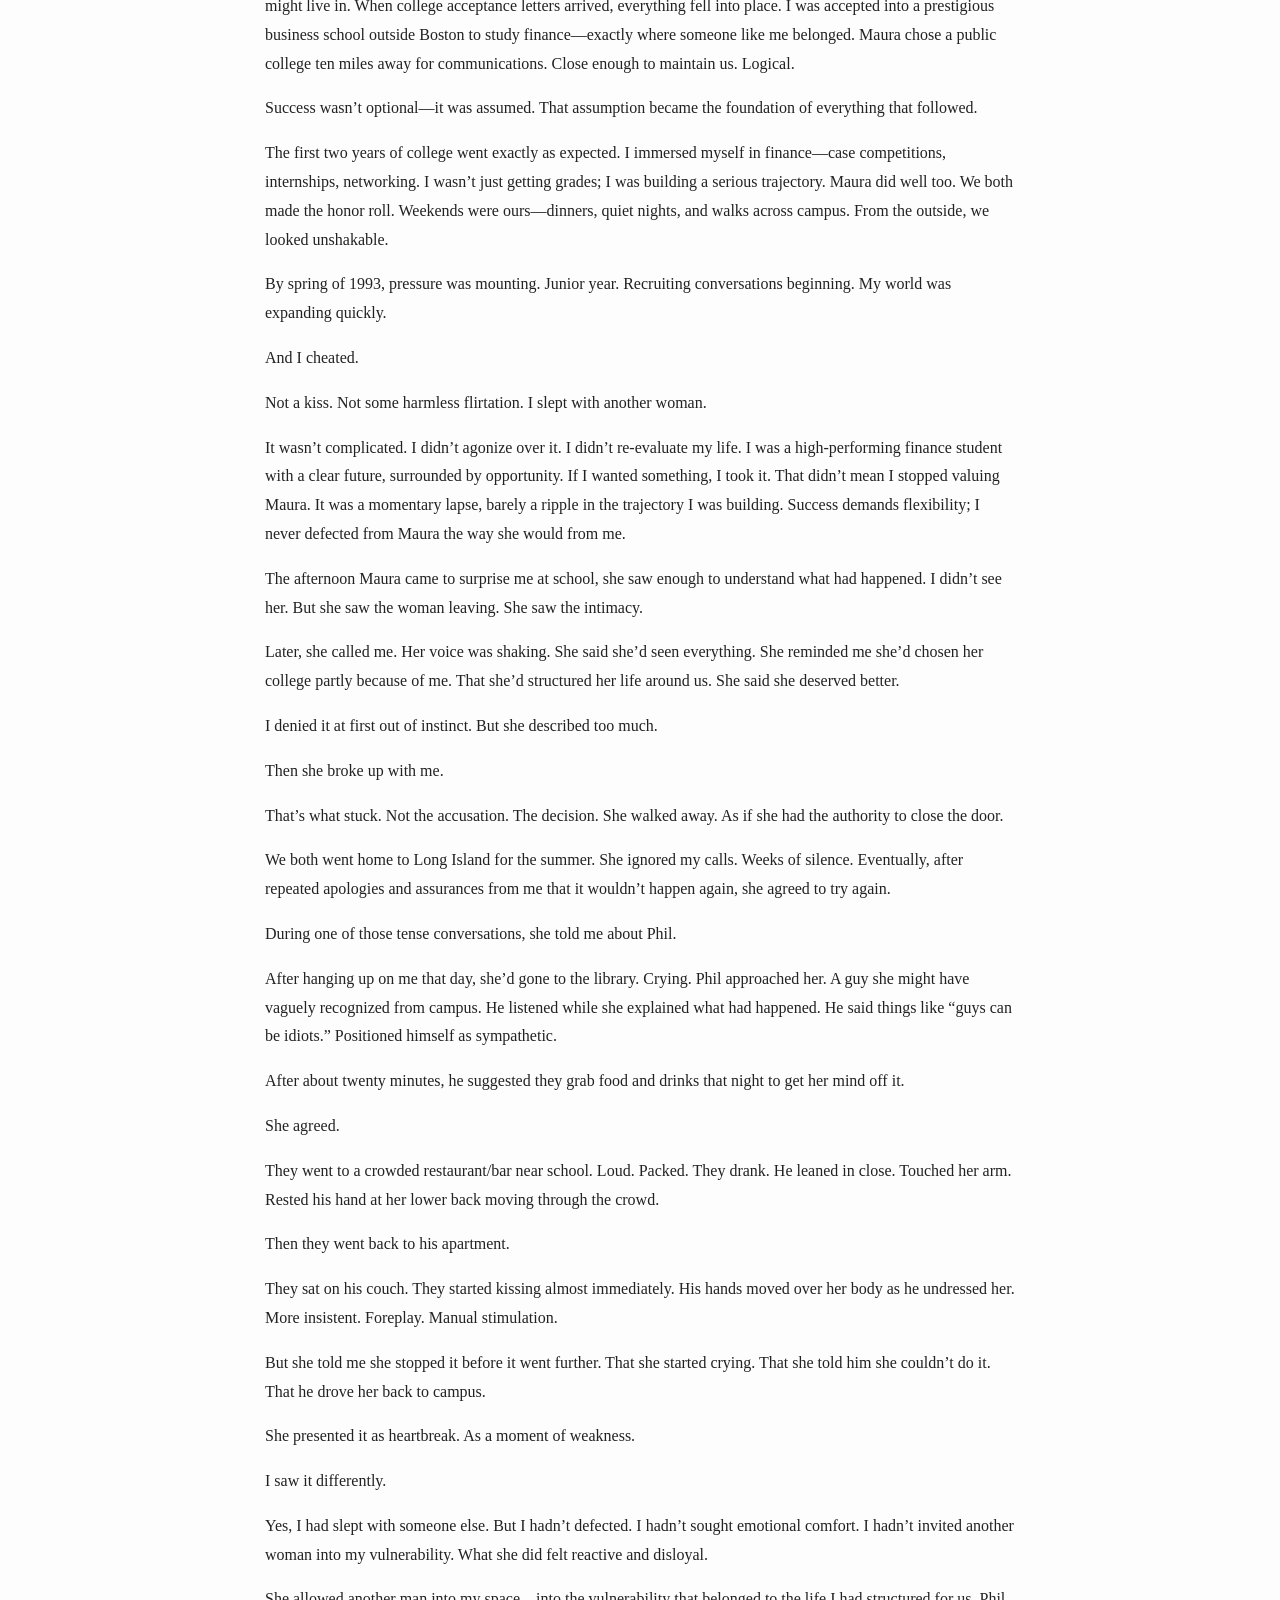
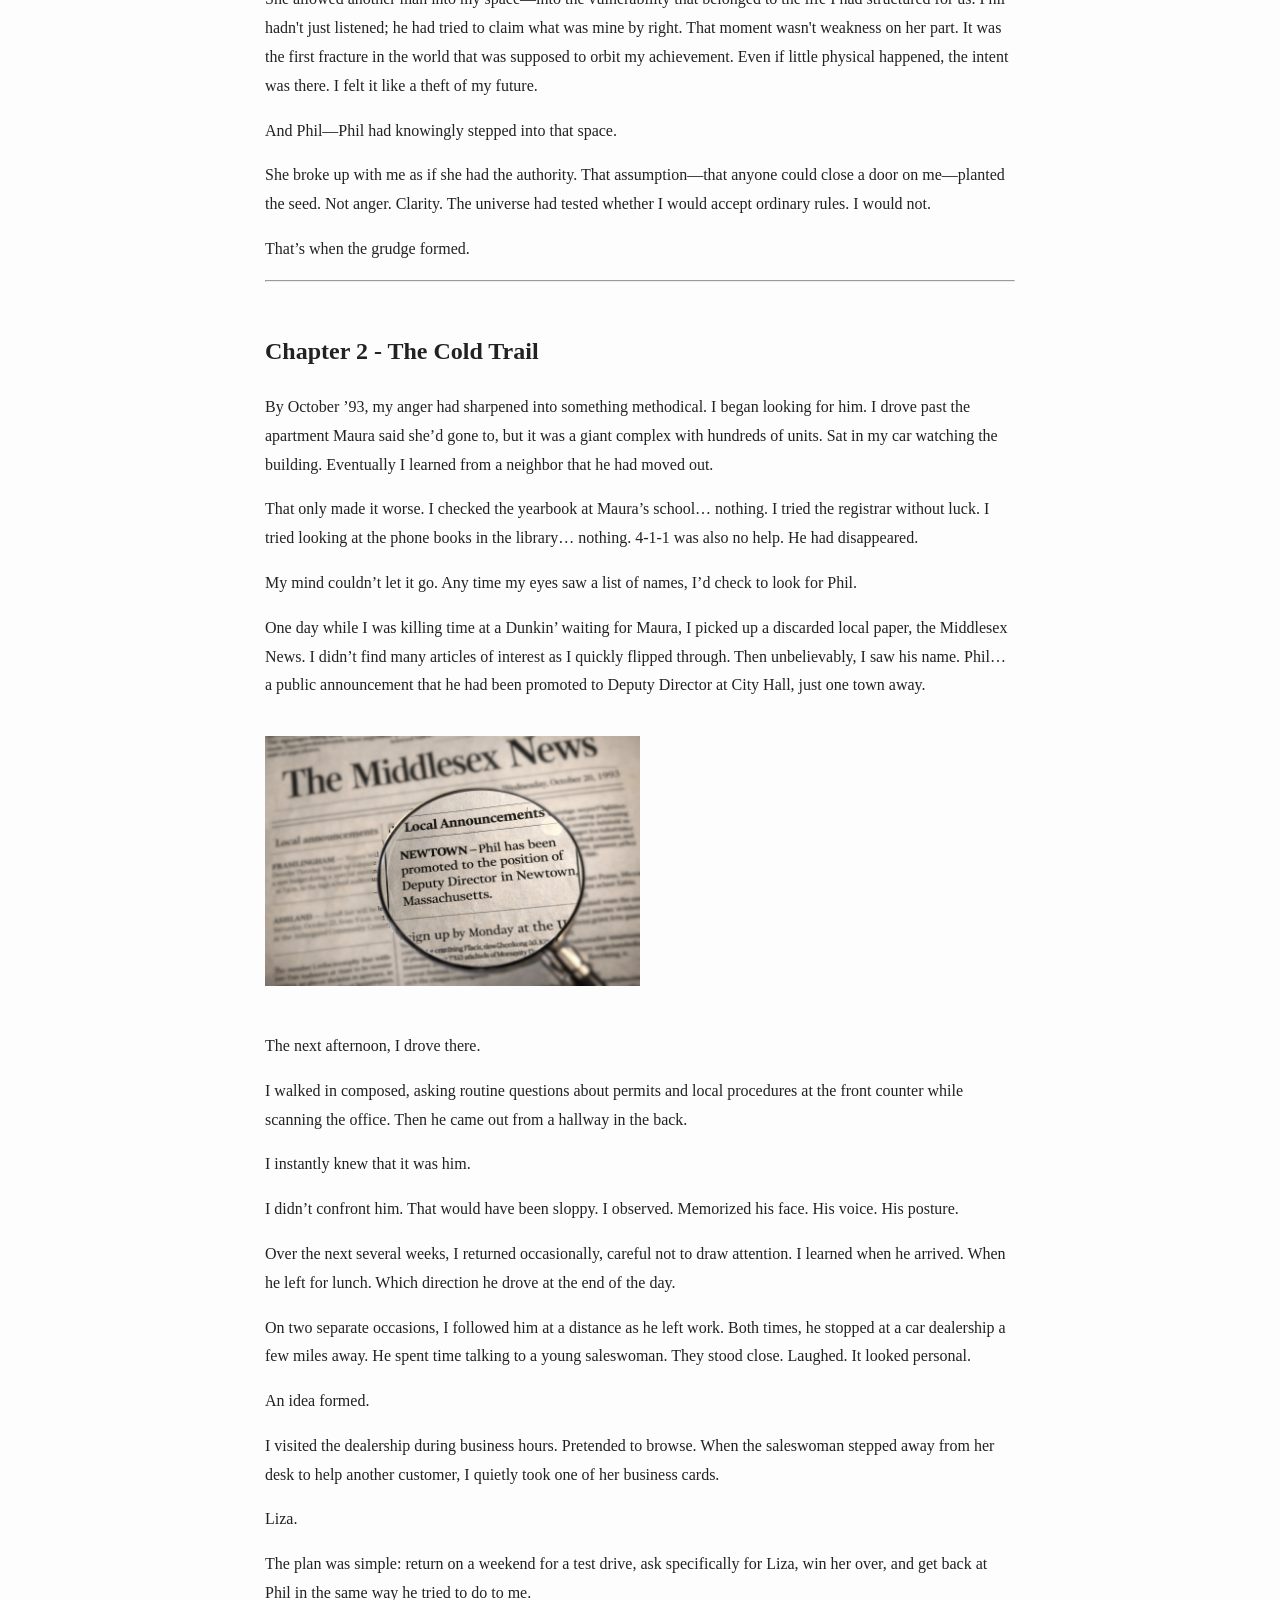
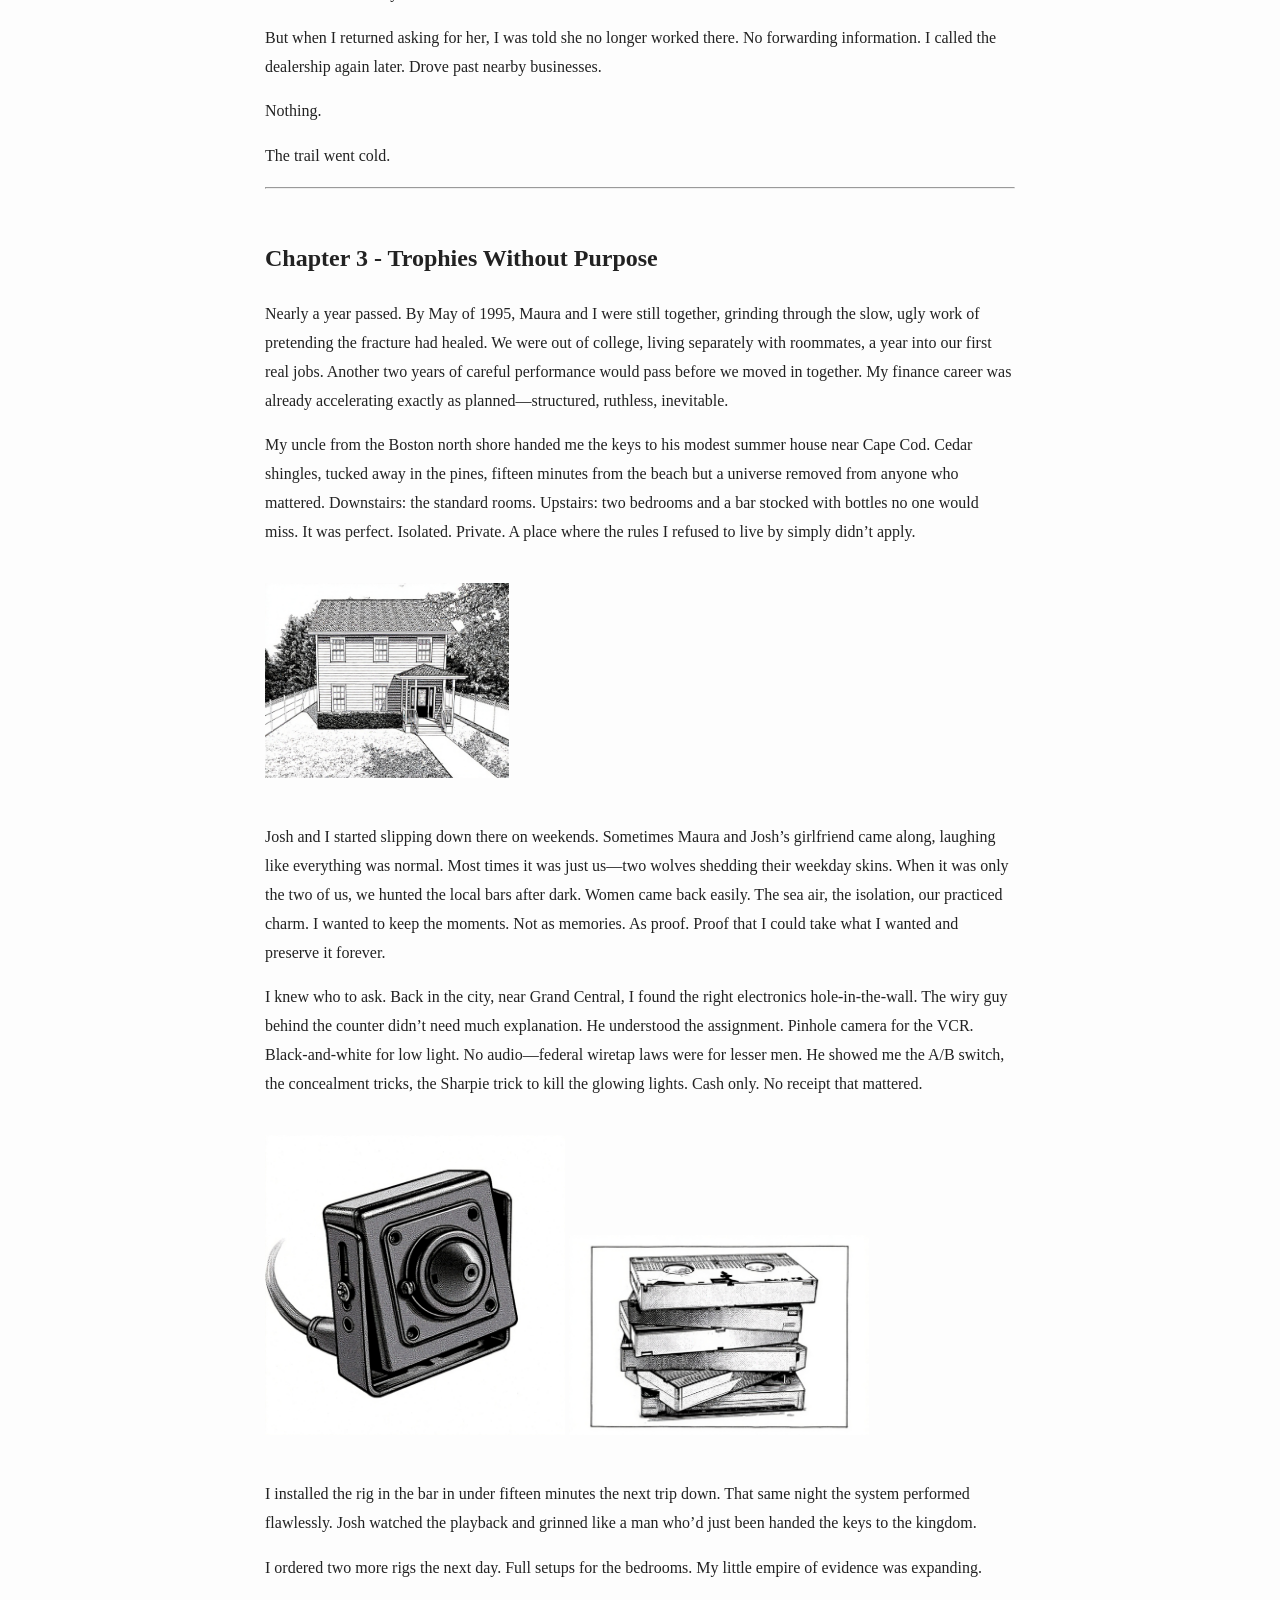
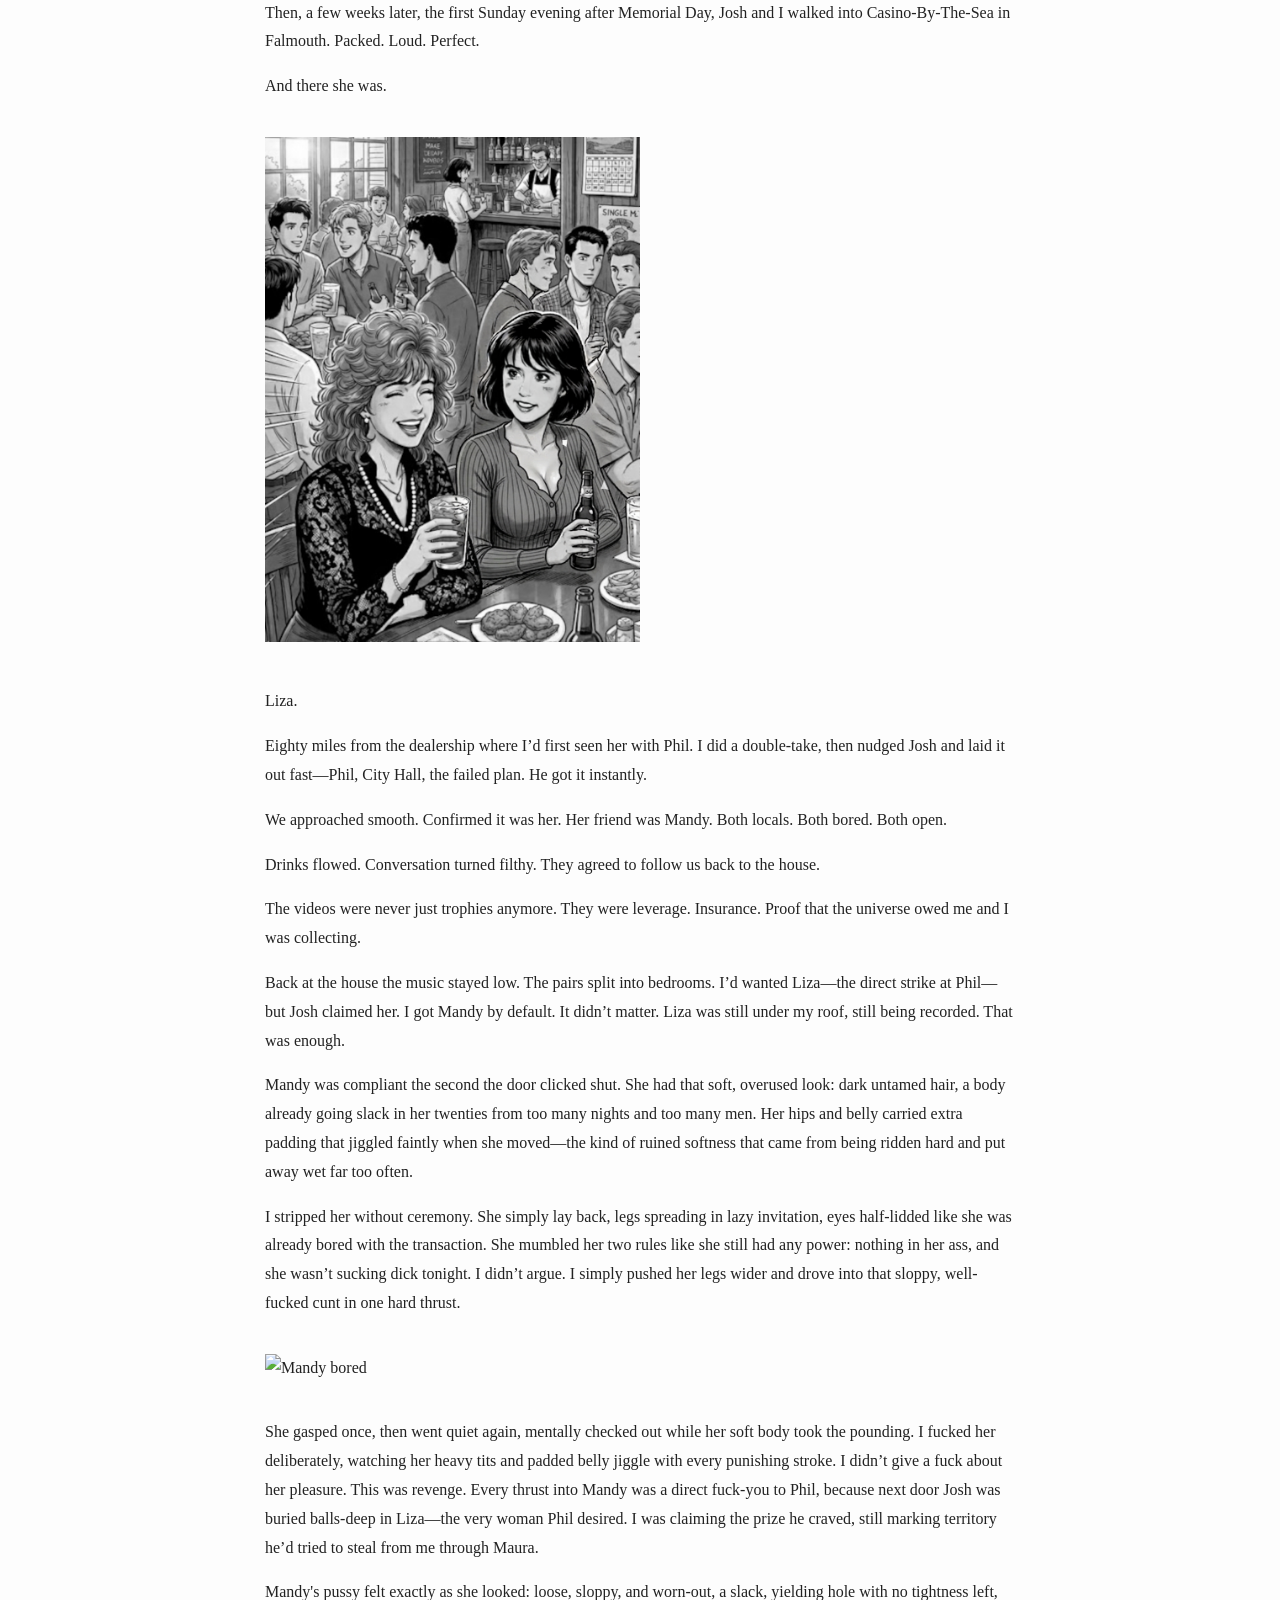
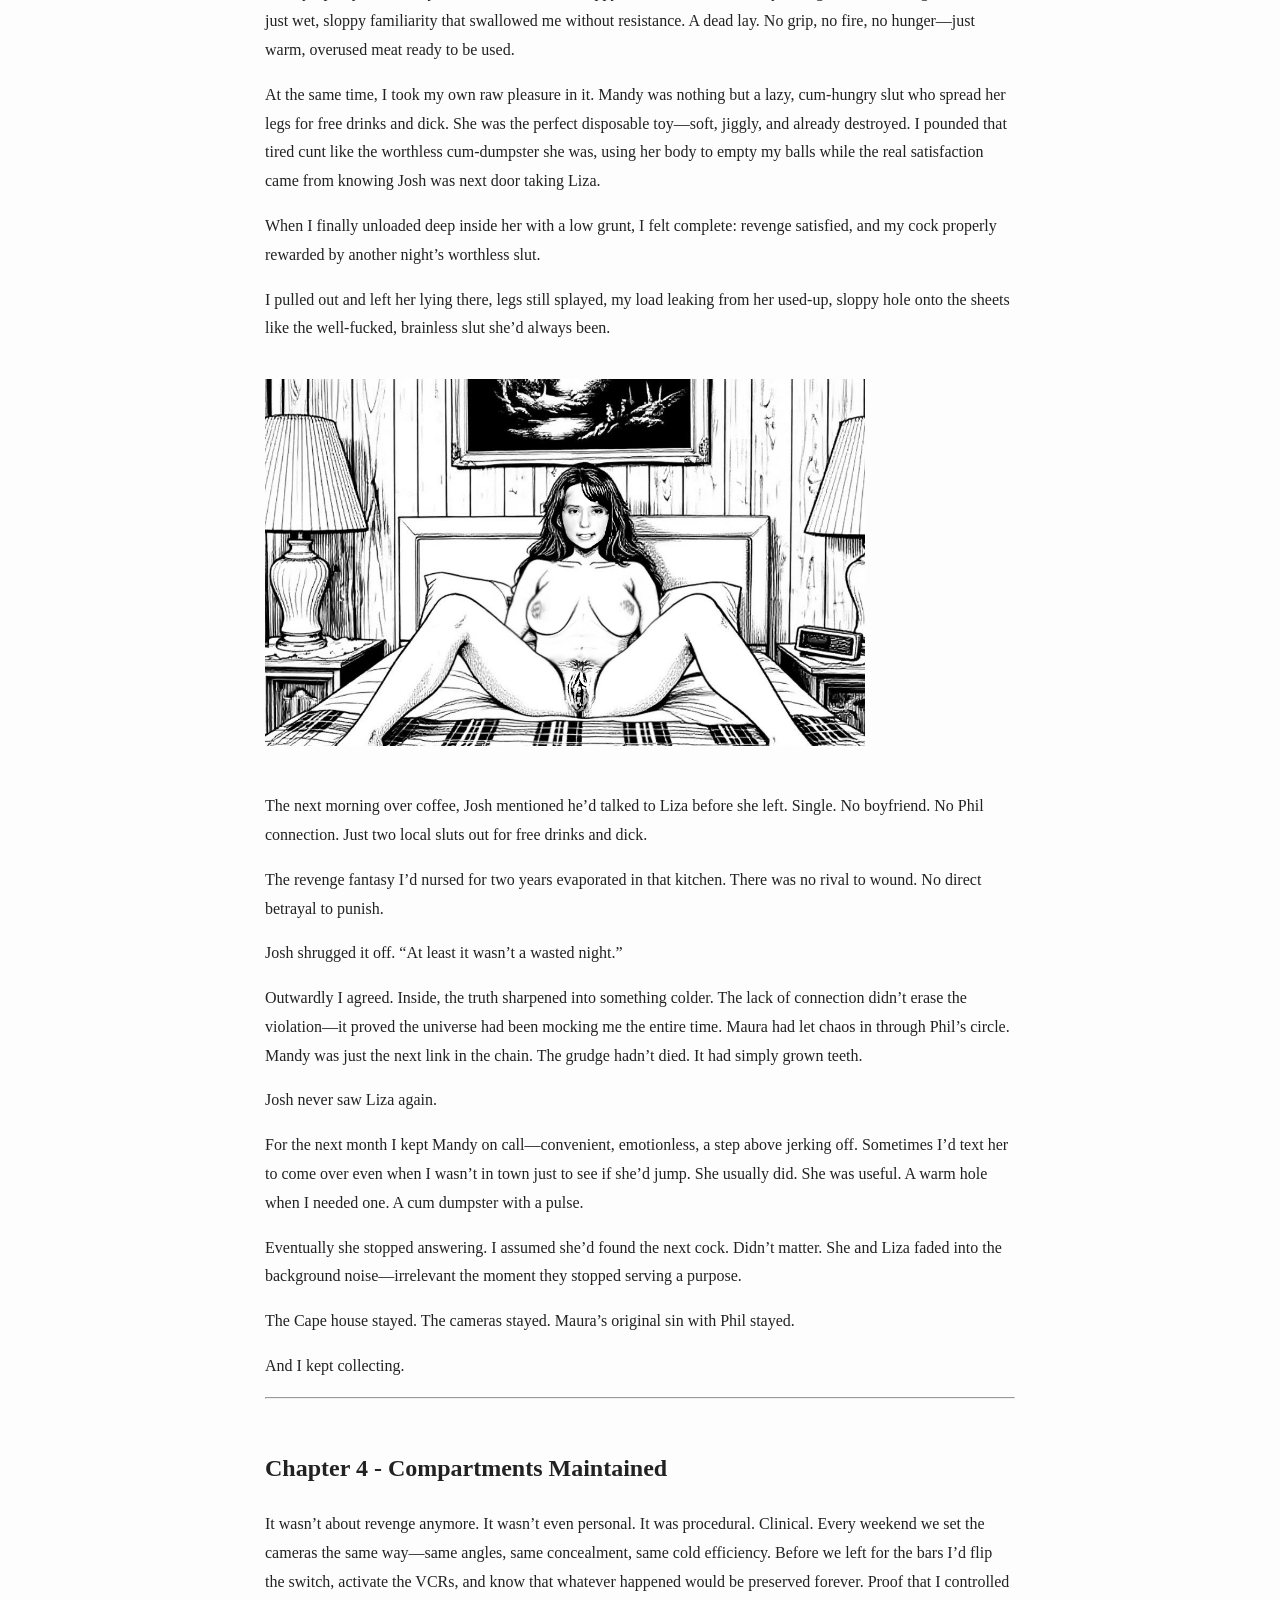
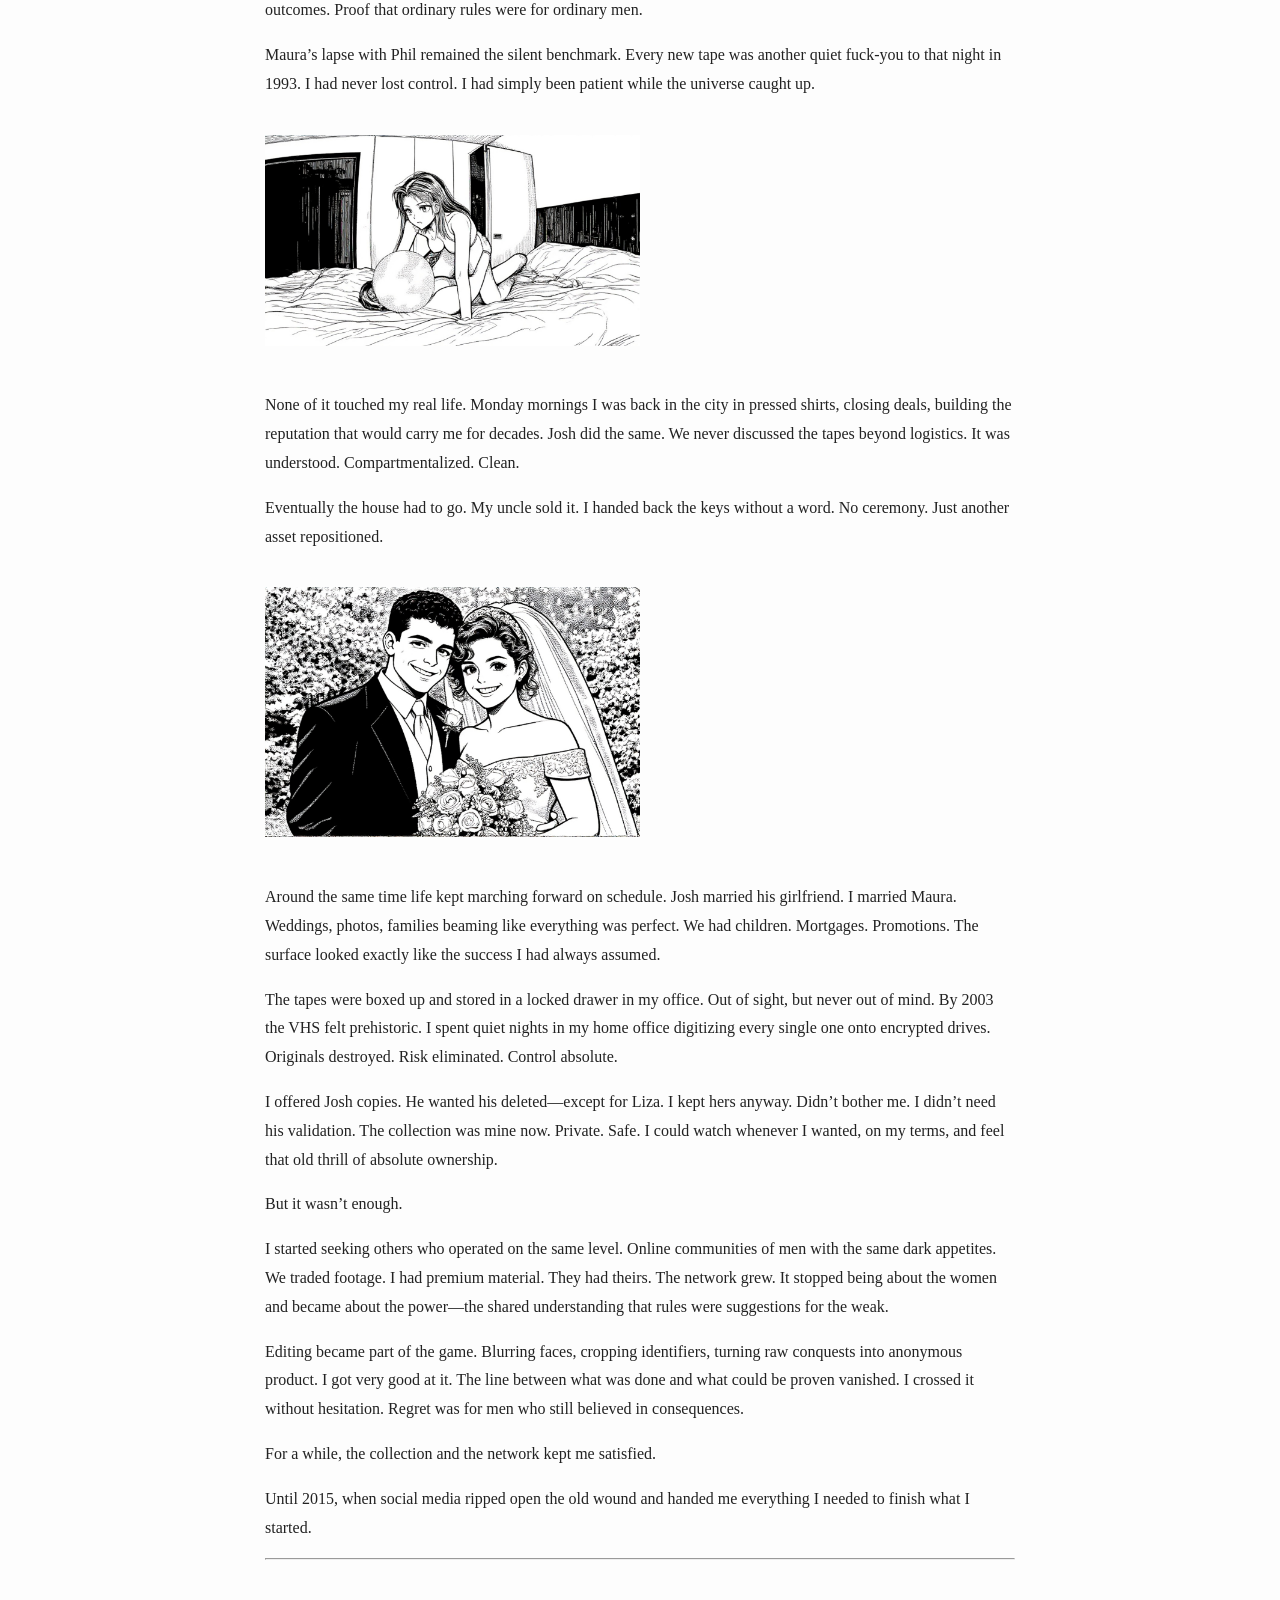
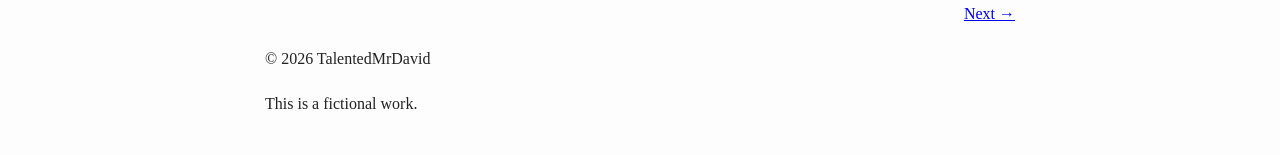
==== commit 54a9d740: "Update index.html" ====
--- a/index.html
+++ b/index.html
@@ -132,7 +132,7 @@
 <img src="images/bored1.jpg" alt="Mandy bored" style="width:80%; margin:20px 0;">
 <p>She gasped once, then went quiet again, mentally checked out while her soft body took the pounding. I fucked her deliberately, watching her heavy tits and padded belly jiggle with every punishing stroke. I didn’t give a fuck about her pleasure. This was revenge. Every thrust into Mandy was a direct fuck-you to Phil, because next door Josh was buried balls-deep in Liza—the very woman Phil desired. I was claiming the prize he craved, still marking territory he’d tried to steal from me through Maura.</p>
 <p>Mandy's pussy felt exactly as she looked: loose, sloppy, and worn-out, a slack, yielding hole with no tightness left, just wet, sloppy familiarity that swallowed me without resistance. A dead lay. No grip, no fire, no hunger—just warm, overused meat ready to be used.</p>
-<p>At the same time, I took my own raw pleasure in it. Mandy was nothing but a lazy, cum-hungry slut who spread her legs for free drinks and dick. Her ruined pussy stayed loose and sloppy around me, gripping nothing, just yielding like warm, overused meat that had taken far too many cocks before mine. She was the perfect disposable toy—soft, jiggly, and already destroyed. I pounded that tired, worthless cunt like the worthless cum-dumpster she was, using her body to empty my balls while the real satisfaction came from knowing Josh was next door taking Liza.</p>
+<p>At the same time, I took my own raw pleasure in it. Mandy was nothing but a lazy, cum-hungry slut who spread her legs for free drinks and dick. She was the perfect disposable toy—soft, jiggly, and already destroyed. I pounded that tired cunt like the worthless cum-dumpster she was, using her body to empty my balls while the real satisfaction came from knowing Josh was next door taking Liza.</p>
 <p>When I finally unloaded deep inside her with a low grunt, I felt complete: revenge satisfied, and my cock properly rewarded by another night’s worthless slut.</p>
 <p>I pulled out and left her lying there, legs still splayed, my load leaking from her used-up, sloppy hole onto the sheets like the well-fucked, brainless slut she’d always been.</p>
 <img src="images/fuck2.jpg" alt="Mandy laying there" style="width:80%; margin:20px 0;">
